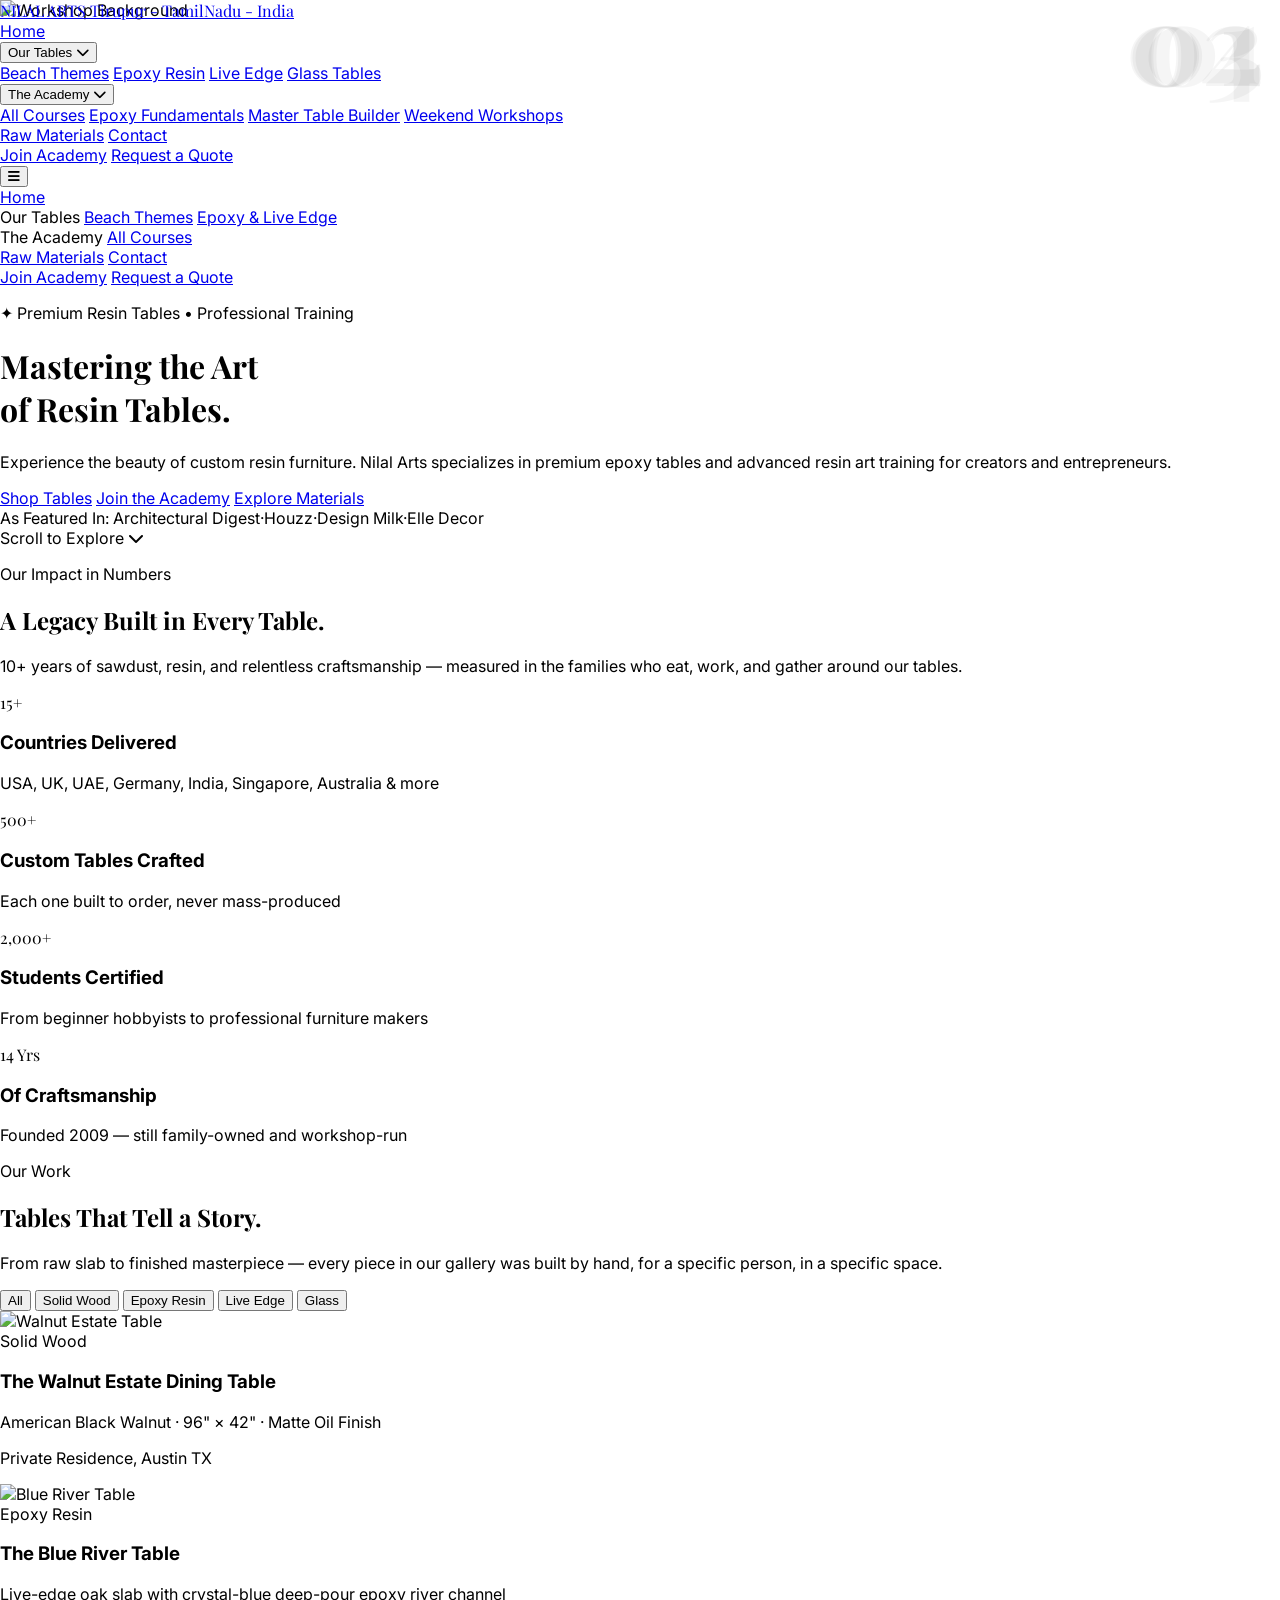
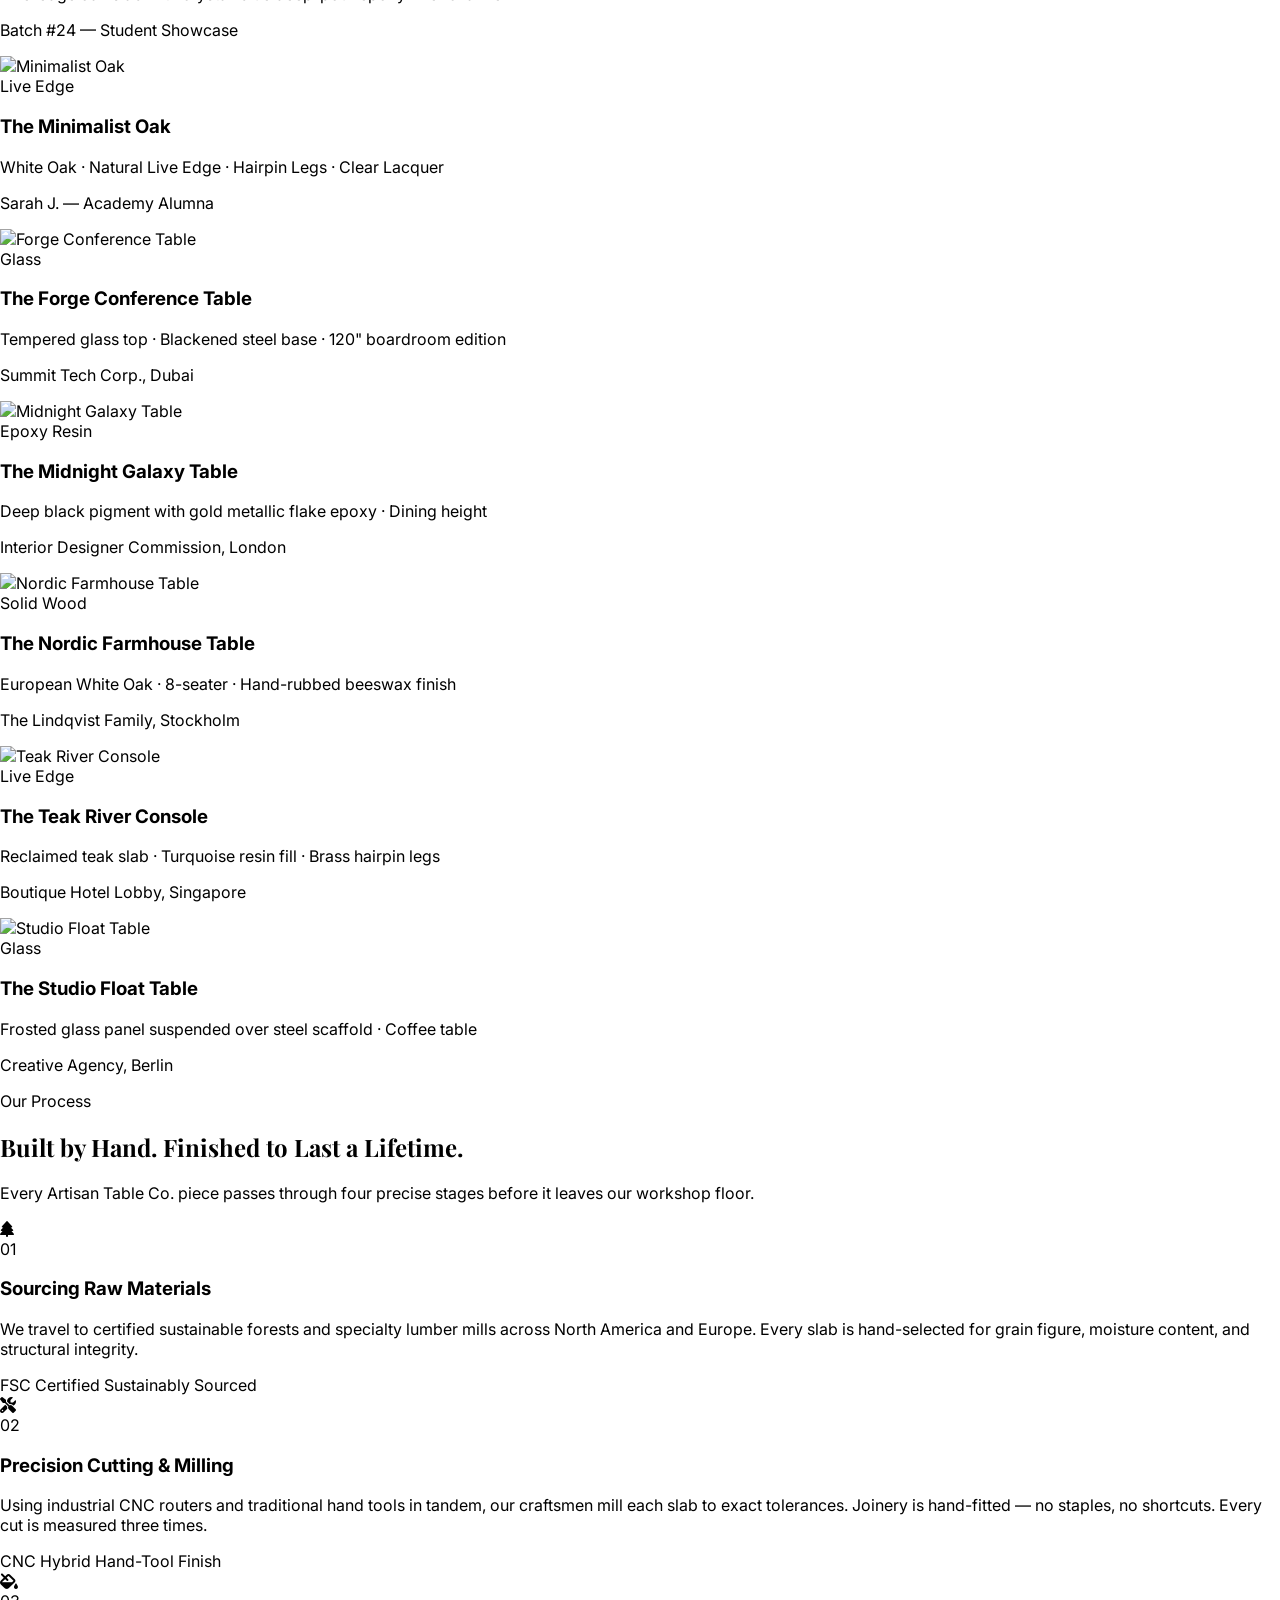
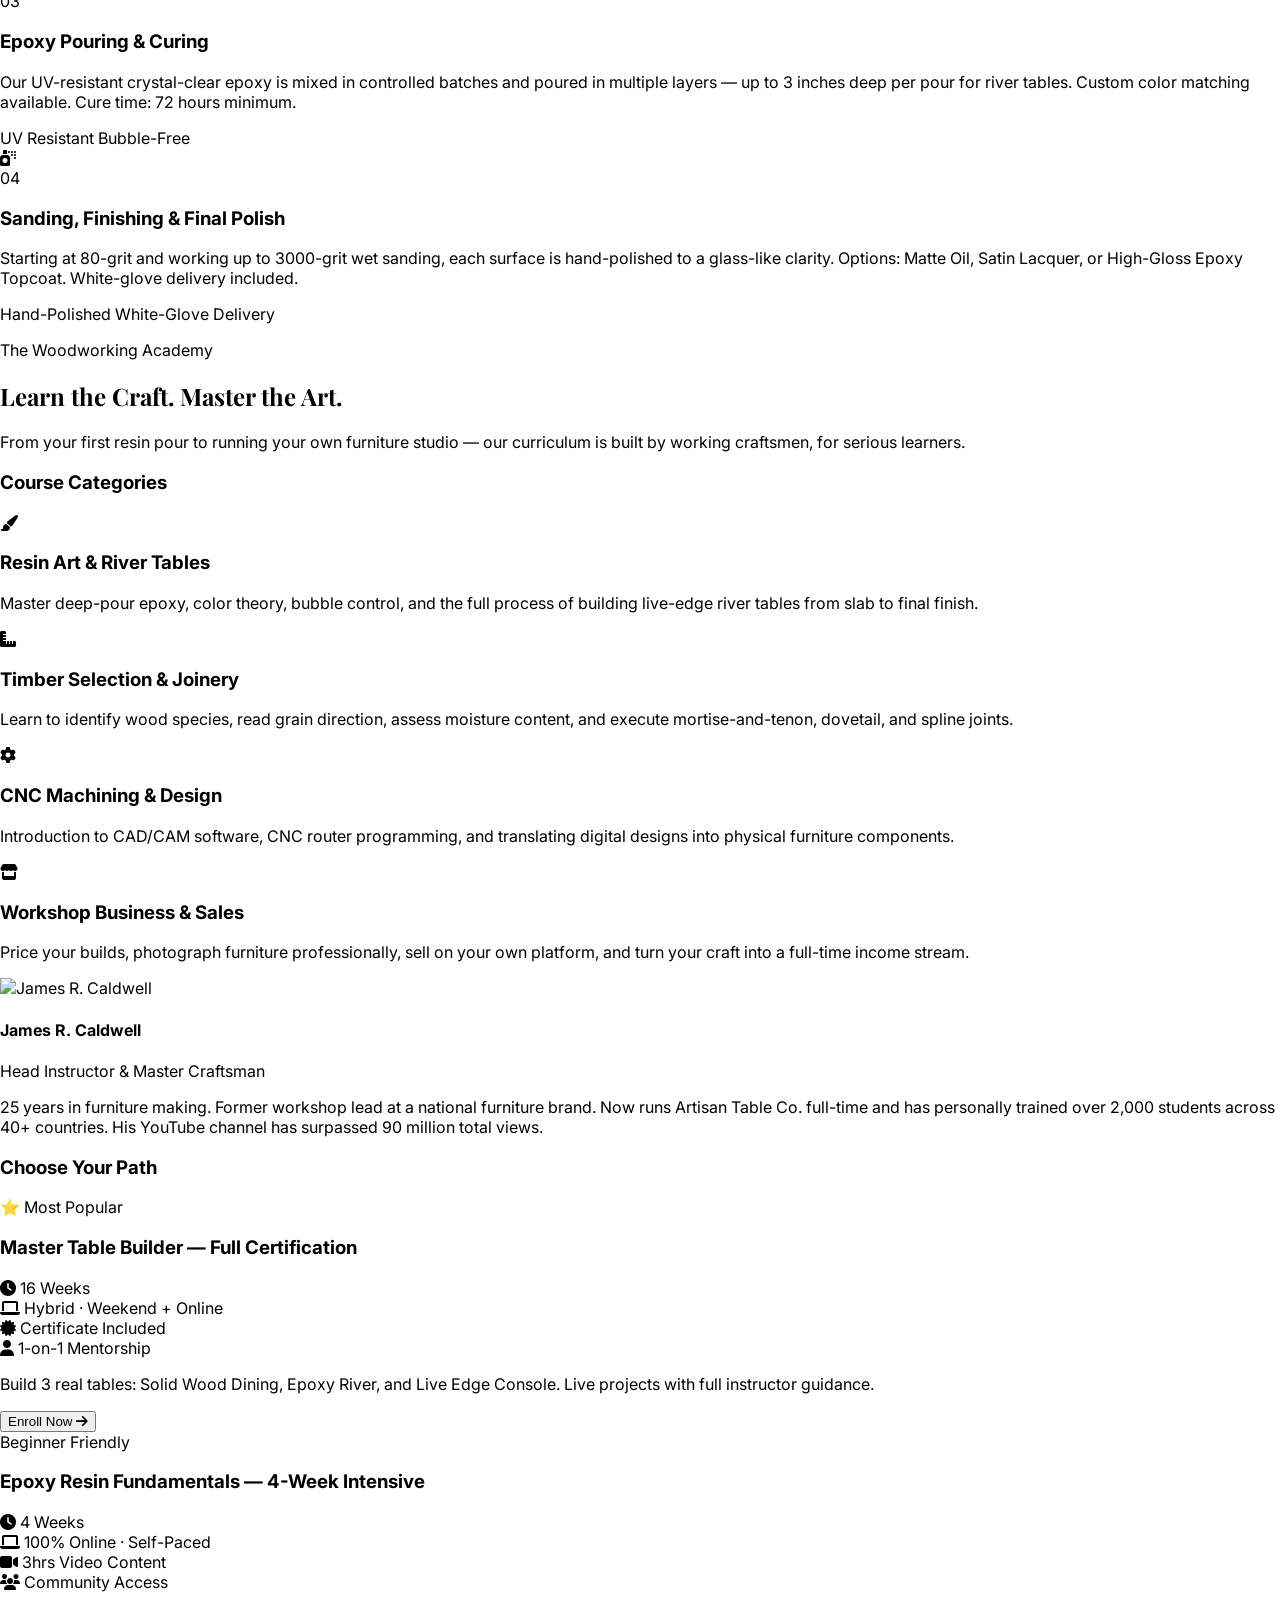
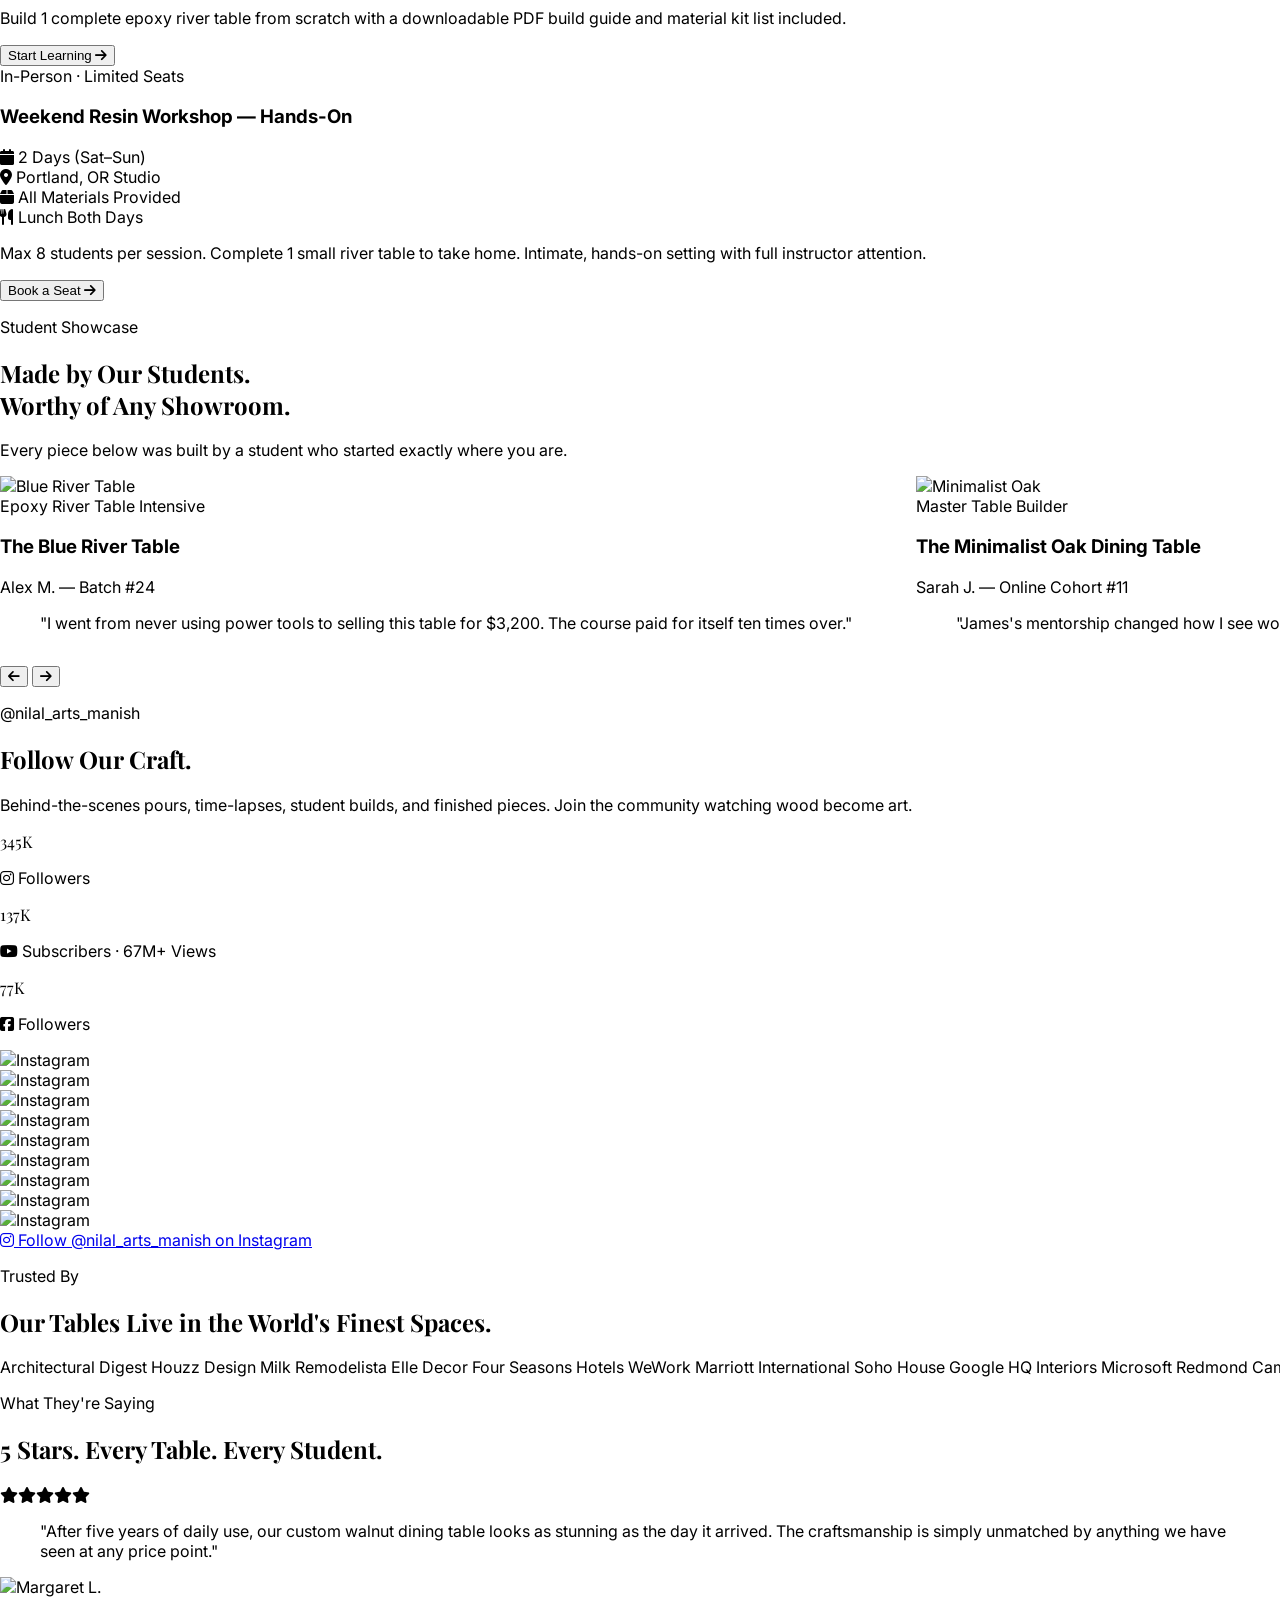
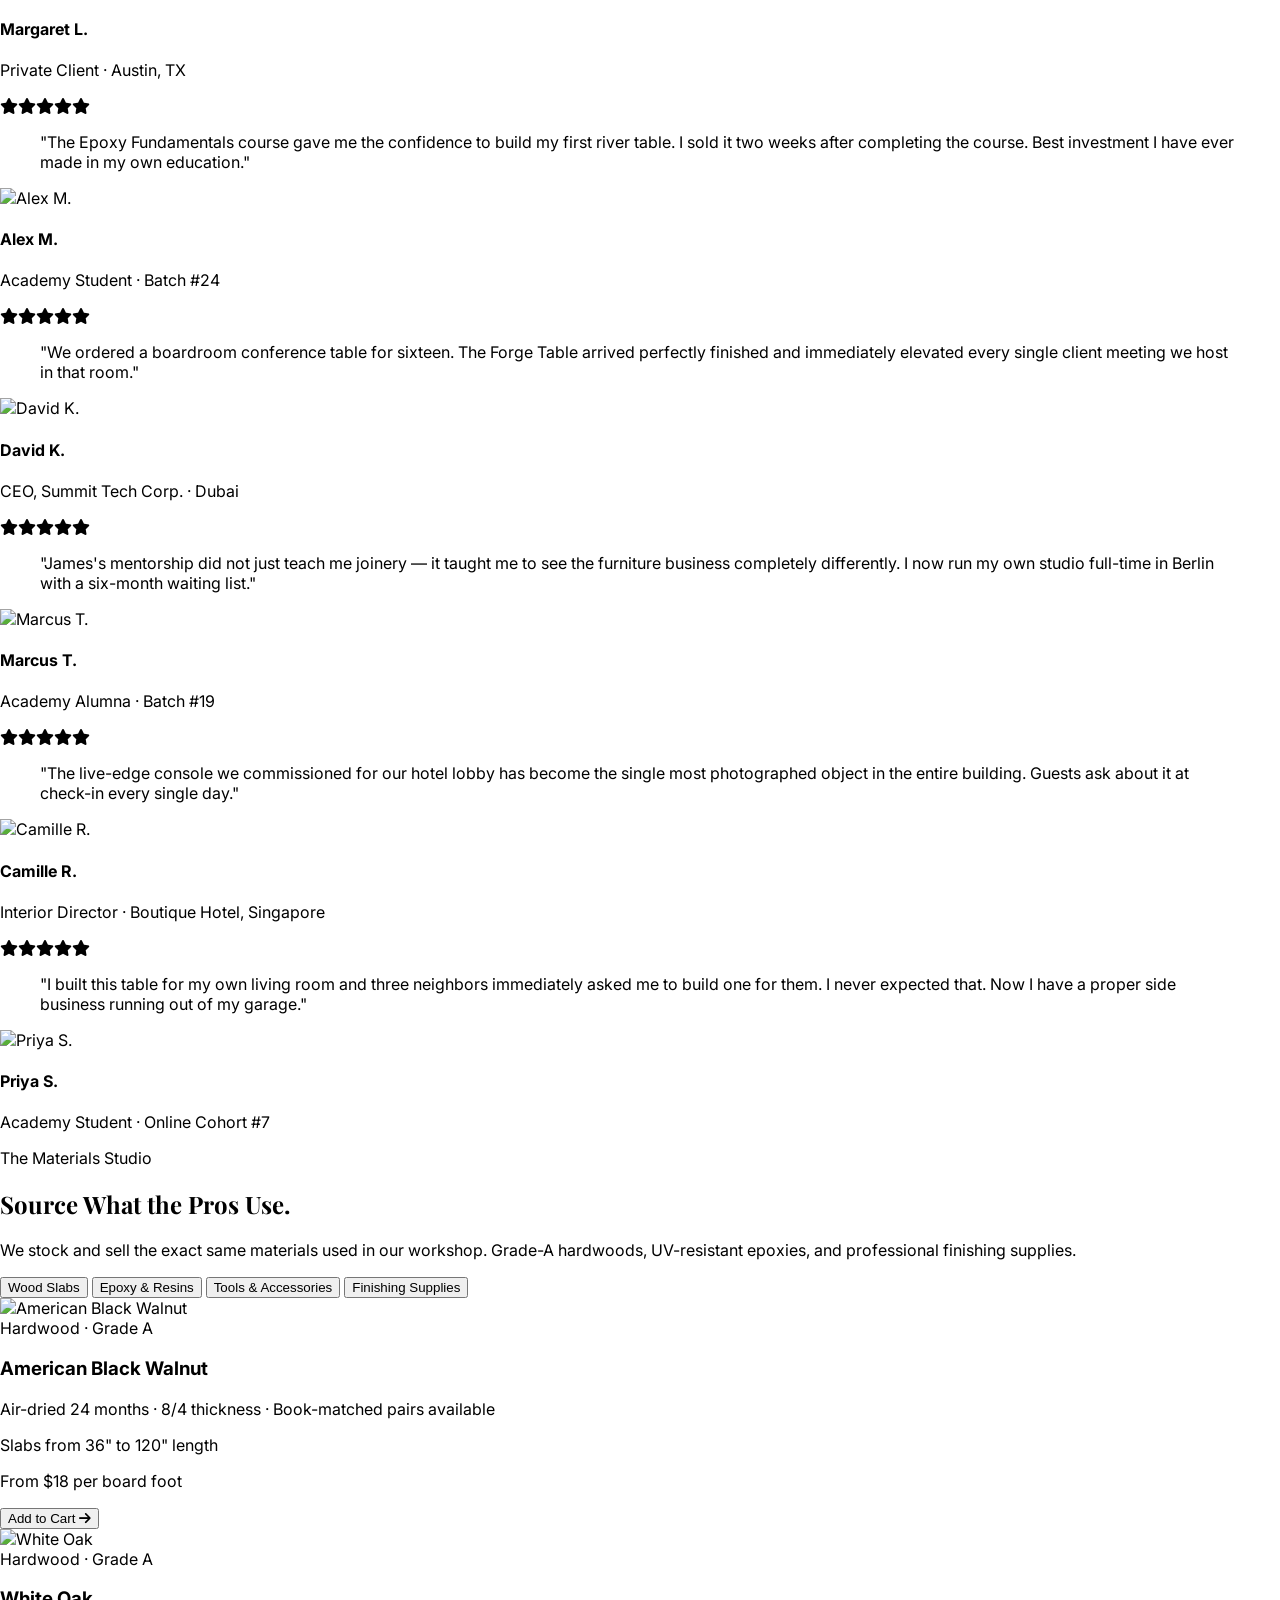
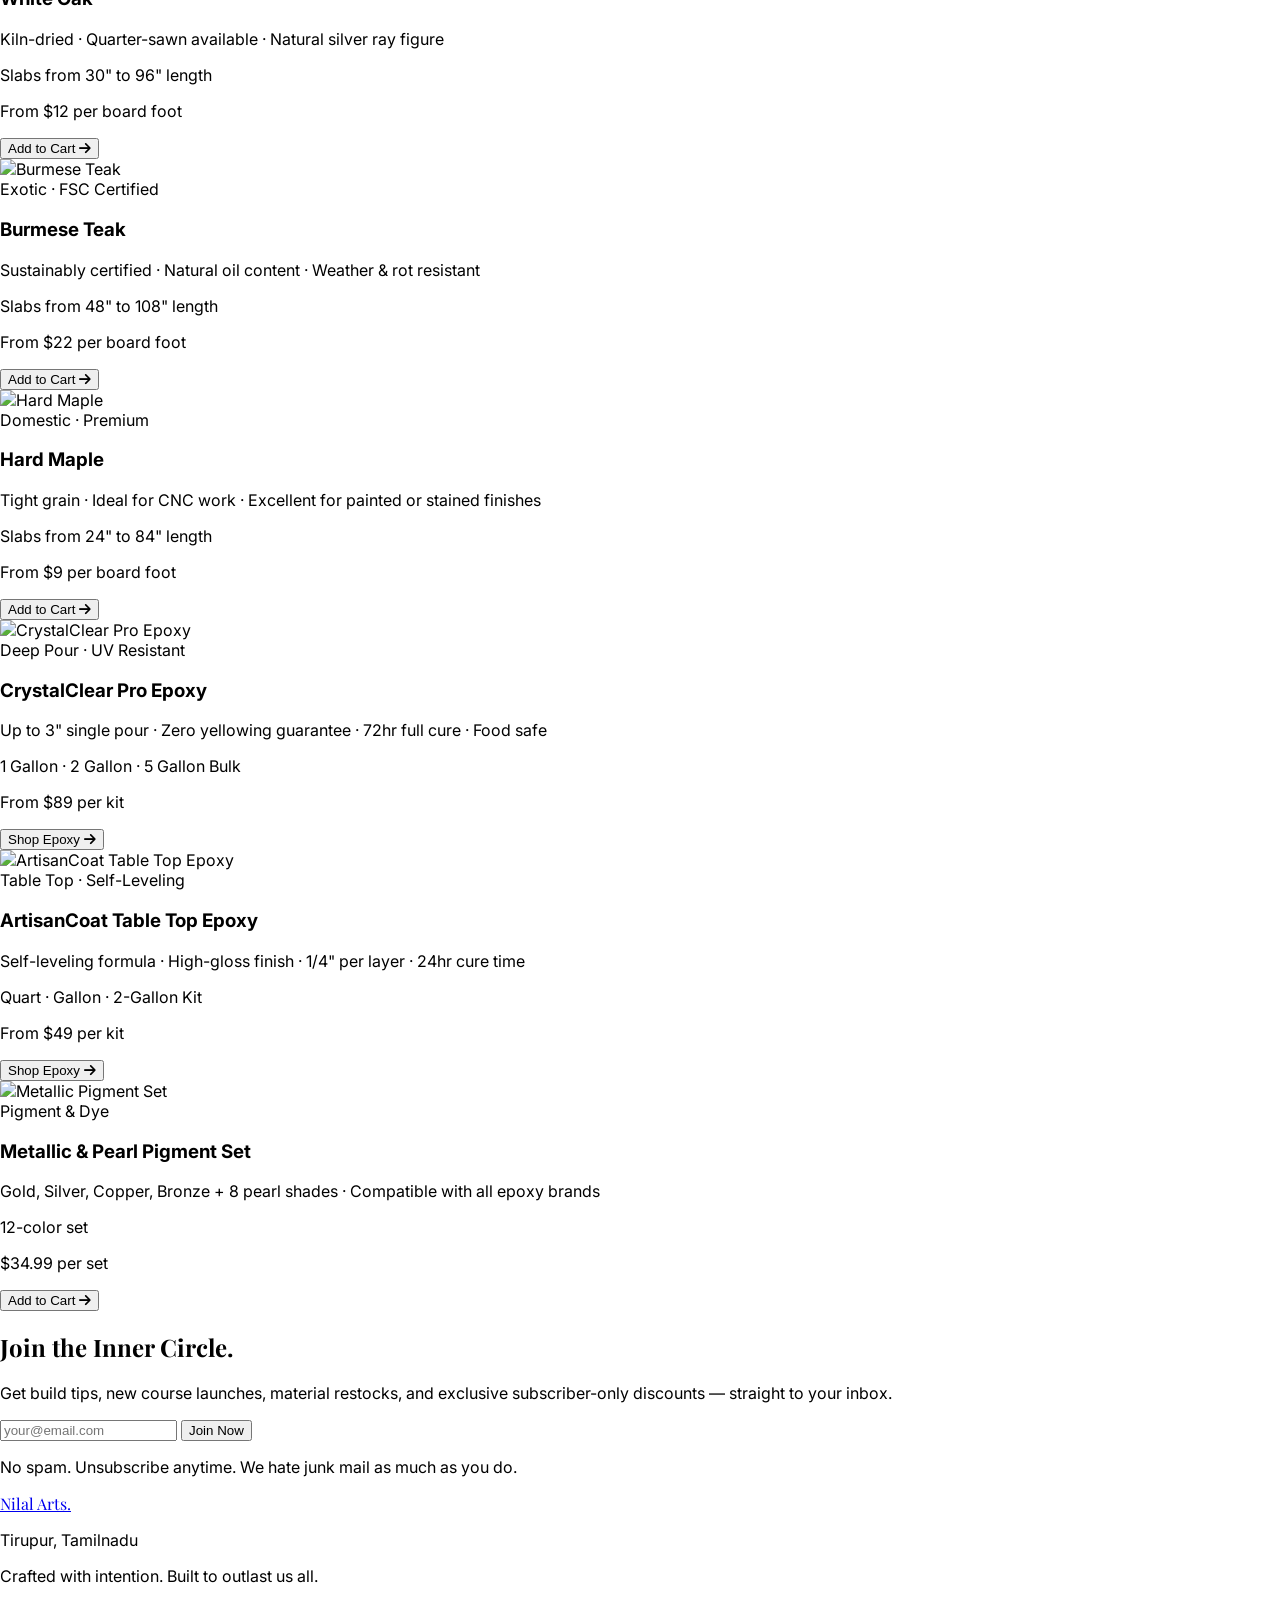
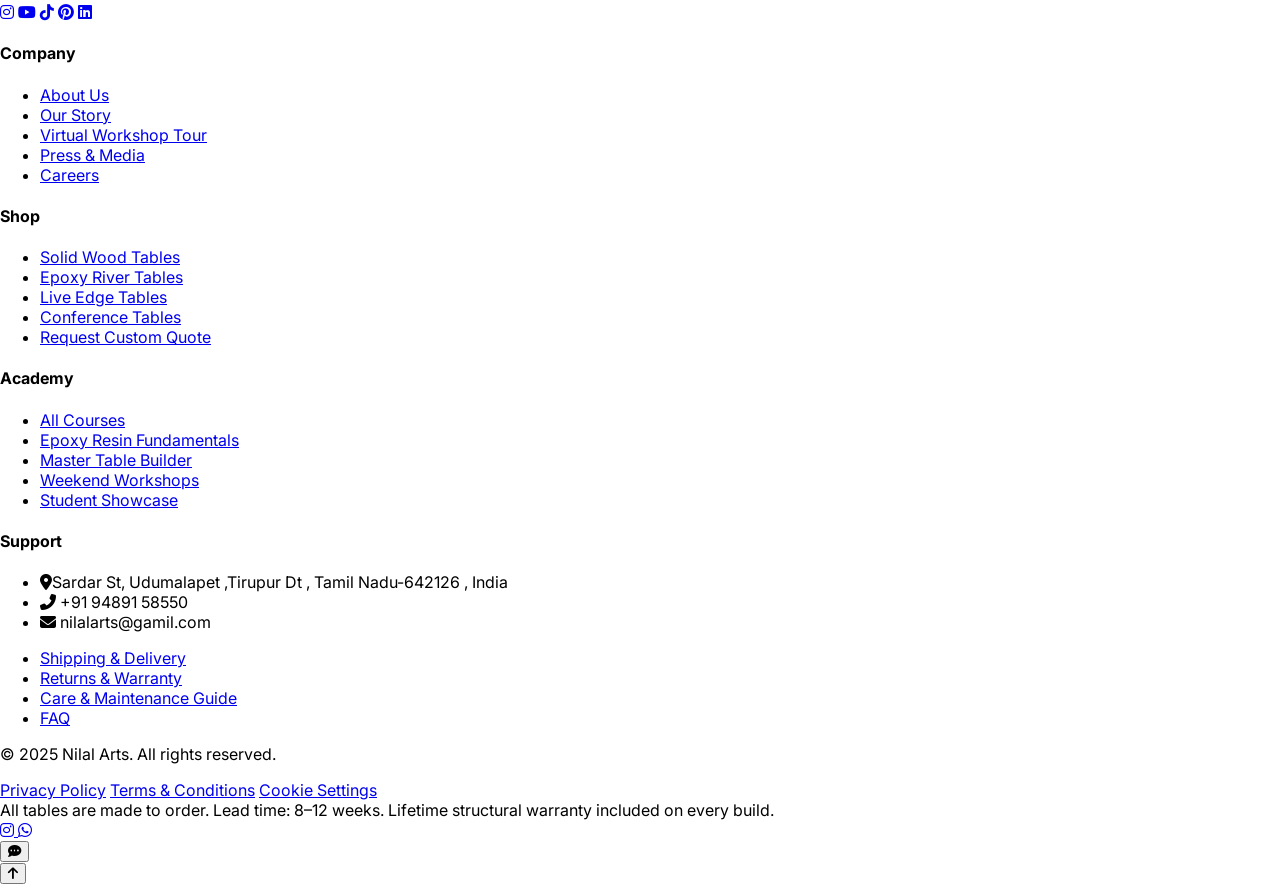
==== index.html @ 3a0fa6da "Reviews add on Course page" ====
<!DOCTYPE html>
<html lang="en">

<head>
    <meta charset="UTF-8">
    <meta name="viewport" content="width=device-width, initial-scale=1.0">
    <title>Nilal Arts | Resin Art Studio & Epoxy Table Manufacturing Institute</title>
    <meta name="description"
        content="Nilal Arts is a professional resin art studio and training institute specializing in custom epoxy resin tables, handcrafted furniture, and advanced resin art classes for beginners and professionals.">
    <meta name="keywords"
        content="Nilal Arts, resin art studio, epoxy resin tables, custom epoxy tables, epoxy river tables, resin dining tables, resin furniture makers, epoxy furniture design, resin art classes, advanced resin art training, resin table manufacturing, customized epoxy tables, resin art institute">
    <script src="https://cdn.tailwindcss.com"></script>
    <link rel="preconnect" href="https://fonts.googleapis.com">
    <link rel="preconnect" href="https://fonts.gstatic.com" crossorigin>
    <link
        href="https://fonts.googleapis.com/css2?family=Inter:wght@300;400;600;700&family=Playfair+Display:wght@700&display=swap"
        rel="stylesheet">
    <link rel="stylesheet" href="https://cdnjs.cloudflare.com/ajax/libs/font-awesome/6.4.0/css/all.min.css">
    <link rel="stylesheet" href="style.css">
    <style>
        /* Hero Carousel Styles */
        .hero-slide {
            position: absolute;
            inset: 0;
            opacity: 0;
            transition: opacity 1.5s ease-in-out;
            z-index: -1;
        }

        .hero-slide.active {
            opacity: 1;
        }
    </style>
</head>

<body class="bg-gray-50 text-gray-800 font-sans antialiased overflow-x-hidden">

    <!--        NAVIGATION      -->
    <nav class="sticky top-0 z-50 bg-white/95 backdrop-blur-md shadow-sm transition-all duration-300">
        <div class="max-w-7xl mx-auto px-6 lg:px-8">
            <div class="flex justify-between items-center h-20">
                <!-- Logo -->
                <div class="flex-shrink-0 flex items-center">
                    <a href="#" class="font-serif">
                        <span class="text-2xl font-bold text-gray-900">NILAL ARTS </span>
                        <span class="block text-xs text-gray-400 font-sans tracking-widest">Tirupur - TamilNadu -
                            India</span>
                    </a>
                </div>

                <!-- Desktop Menu -->
                <div class="hidden lg:flex space-x-8 items-center">
                    <a href="#hero"
                        class="text-gray-600 hover:text-yellow-600 transition-colors duration-300 font-medium">Home</a>

                    <!-- Dropdown: Our Tables -->
                    <div class="relative group">
                        <button
                            class="text-gray-600 group-hover:text-yellow-600 transition-colors duration-300 font-medium flex items-center gap-1">
                            Our Tables <i
                                class="fas fa-chevron-down text-xs transition-transform duration-300 group-hover:rotate-180"></i>
                        </button>
                        <div
                            class="absolute left-0 mt-2 w-48 bg-white rounded-lg shadow-xl opacity-0 invisible group-hover:opacity-100 group-hover:visible transform group-hover:translate-y-0 translate-y-2 transition-all duration-300 z-50 border border-gray-100">
                            <a href="seathemes.html"
                                class="block px-4 py-3 text-sm text-gray-700 hover:bg-gray-50 hover:text-yellow-600 first:rounded-t-lg">Beach
                                Themes</a>
                            <a href="#gallery"
                                class="block px-4 py-3 text-sm text-gray-700 hover:bg-gray-50 hover:text-yellow-600">Epoxy
                                Resin</a>
                            <a href="#gallery"
                                class="block px-4 py-3 text-sm text-gray-700 hover:bg-gray-50 hover:text-yellow-600">Live
                                Edge</a>
                            <a href="#gallery"
                                class="block px-4 py-3 text-sm text-gray-700 hover:bg-gray-50 hover:text-yellow-600 last:rounded-b-lg">Glass
                                Tables</a>
                        </div>
                    </div>

                    <!-- Dropdown: Academy -->
                    <div class="relative group">
                        <button
                            class="text-gray-600 group-hover:text-yellow-600 transition-colors duration-300 font-medium flex items-center gap-1">
                            The Academy <i
                                class="fas fa-chevron-down text-xs transition-transform duration-300 group-hover:rotate-180"></i>
                        </button>
                        <div
                            class="absolute left-0 mt-2 w-48 bg-white rounded-lg shadow-xl opacity-0 invisible group-hover:opacity-100 group-hover:visible transform group-hover:translate-y-0 translate-y-2 transition-all duration-300 z-50 border border-gray-100">
                            <a href="#academy"
                                class="block px-4 py-3 text-sm text-gray-700 hover:bg-gray-50 hover:text-yellow-600 first:rounded-t-lg">All
                                Courses</a>
                            <a href="#academy"
                                class="block px-4 py-3 text-sm text-gray-700 hover:bg-gray-50 hover:text-yellow-600">Epoxy
                                Fundamentals</a>
                            <a href="#academy"
                                class="block px-4 py-3 text-sm text-gray-700 hover:bg-gray-50 hover:text-yellow-600">Master
                                Table Builder</a>
                            <a href="#academy"
                                class="block px-4 py-3 text-sm text-gray-700 hover:bg-gray-50 hover:text-yellow-600 last:rounded-b-lg">Weekend
                                Workshops</a>
                        </div>
                    </div>

                    <a href="#materials"
                        class="text-gray-600 hover:text-yellow-600 transition-colors duration-300 font-medium">Raw
                        Materials</a>
                    <a href="#contact"
                        class="text-gray-600 hover:text-yellow-600 transition-colors duration-300 font-medium">Contact</a>
                </div>

                <!-- CTA Buttons -->
                <div class="hidden lg:flex gap-3">
                    <a href="#academy"
                        class="border-2 border-gray-900 text-gray-900 px-5 py-2 rounded-full font-medium hover:bg-gray-900 hover:text-white transition-all duration-300">Join
                        Academy</a>
                    <a href="#contact"
                        class="bg-yellow-600 text-white px-6 py-2.5 rounded-full font-medium hover:bg-yellow-700 transition-all duration-300 shadow-md hover:shadow-lg">Request
                        a Quote</a>
                </div>

                <!-- Mobile Menu Button -->
                <div class="lg:hidden flex items-center">
                    <button id="mobile-menu-btn" class="text-gray-900 hover:text-yellow-600 focus:outline-none p-2">
                        <i class="fas fa-bars text-2xl"></i>
                    </button>
                </div>
            </div>

            <!-- Mobile Menu Dropdown -->
            <div id="mobile-menu"
                class="hidden lg:hidden bg-white border-t border-gray-100 absolute w-full left-0 top-20 shadow-xl py-6 px-6 flex flex-col gap-4 z-40 max-h-[80vh] overflow-y-auto">
                <a href="#hero" class="text-gray-900 hover:text-yellow-600 font-bold text-lg">Home</a>

                <div class="flex flex-col gap-3 pl-4 border-l-2 border-gray-100">
                    <span class="text-xs font-bold text-gray-400 uppercase tracking-wider">Our Tables</span>
                    <a href="seathemes.html" class="text-gray-600 hover:text-yellow-600 font-medium">Beach Themes</a>
                    <a href="#gallery" class="text-gray-600 hover:text-yellow-600 font-medium">Epoxy & Live Edge</a>
                </div>

                <div class="flex flex-col gap-3 pl-4 border-l-2 border-gray-100">
                    <span class="text-xs font-bold text-gray-400 uppercase tracking-wider">The Academy</span>
                    <a href="#academy" class="text-gray-600 hover:text-yellow-600 font-medium">All Courses</a>
                </div>

                <a href="#materials" class="text-gray-900 hover:text-yellow-600 font-bold text-lg">Raw Materials</a>
                <a href="#contact" class="text-gray-900 hover:text-yellow-600 font-bold text-lg">Contact</a>

                <div class="flex flex-col gap-4 mt-4 pt-6 border-t border-gray-100">
                    <a href="#academy"
                        class="border-2 border-gray-900 text-gray-900 px-5 py-3 rounded-full font-bold hover:bg-gray-900 hover:text-white transition-all duration-300 text-center uppercase tracking-wide text-sm">Join
                        Academy</a>
                    <a href="#contact"
                        class="bg-yellow-600 text-white px-6 py-3 rounded-full font-bold hover:bg-yellow-700 transition-all duration-300 shadow-md text-center uppercase tracking-wide text-sm">Request
                        a Quote</a>
                </div>
            </div>
        </div>
    </nav>

    <!-- ═══════════════════════════════════════════════════════════════
         HERO SECTION
    ═══════════════════════════════════════════════════════════════ -->
    <header id="hero" class="relative h-screen flex items-center justify-center overflow-hidden">
        <!-- Carousel Slides -->
        <div id="hero-carousel" class="absolute inset-0 z-0 w-full h-full">
            <div class="hero-slide active">
                <img src="https://nilalarts.com/wp-content/uploads/2024/07/workshop-4.jpg" alt="Workshop Background"
                    class="w-full h-full object-cover">
            </div>
            <div class="hero-slide">
                <img src="https://resineera.com/wp-content/uploads/2025/08/10-6.png" alt="Resin Art Table"
                    class="w-full h-full object-cover">
            </div>
            <div class="hero-slide">
                <img src="https://preview.redd.it/beach-epoxy-furniture-v0-gx8w1j60l2951.jpg?width=640&crop=smart&auto=webp&s=b253393caa8b1bf03dac0347694c3679f24854c6" alt="Craftsmanship"
                    class="w-full h-full object-cover">
            </div>
            <div class="absolute inset-0 bg-black/60"></div>
        </div>

        <!-- Content -->
        <div class="relative z-10 text-center px-6 max-w-4xl mx-auto hero-content">
            <p class="text-yellow-400 text-sm font-semibold tracking-widest uppercase mb-4">✦ Premium Resin Tables •
                Professional Training</p>
            <h1 class="text-5xl md:text-7xl font-bold text-white mb-6 font-serif tracking-tight leading-tight">
                Mastering the Art <br> <span class="text-yellow-400">of Resin Tables.</span>
            </h1>
            <p class="text-lg md:text-xl text-gray-200 mb-10 max-w-2xl mx-auto font-light">
                Experience the beauty of custom resin furniture. Nilal Arts specializes in premium epoxy tables and
                advanced resin art training for creators and entrepreneurs.
            </p>
            <div class="flex flex-col md:flex-row gap-4 justify-center items-center">
                <a href="#gallery"
                    class="w-full md:w-auto bg-yellow-600 text-white px-8 py-4 rounded-full font-semibold hover:bg-yellow-700 transition-all duration-300 shadow-lg hover:shadow-yellow-500/30">Shop
                    Tables</a>
                <a href="#academy"
                    class="w-full md:w-auto bg-transparent border-2 border-white text-white px-8 py-4 rounded-full font-semibold hover:bg-white hover:text-black transition-all duration-300">Join
                    the Academy</a>
                <a href="#materials"
                    class="w-full md:w-auto bg-blue-600 text-white px-8 py-4 rounded-full font-semibold hover:bg-blue-700 transition-all duration-300 shadow-lg hover:shadow-blue-500/30">Explore
                    Materials</a>
            </div>
            <!-- Press Bar -->
            <div class="mt-12 text-gray-400 text-sm">
                <span class="mr-3 text-gray-500 font-medium uppercase tracking-wider text-xs">As Featured In:</span>
                <span class="mx-2">Architectural Digest</span>·<span class="mx-2">Houzz</span>·<span class="mx-2">Design
                    Milk</span>·<span class="mx-2">Elle Decor</span>
            </div>
        </div>

        <!-- Scroll Indicator -->
        <div class="absolute bottom-8 left-1/2 -translate-x-1/2 z-10 flex flex-col items-center gap-2 text-white/60">
            <span class="text-xs tracking-widest uppercase">Scroll to Explore</span>
            <i class="fas fa-chevron-down animate-bounce"></i>
        </div>
    </header>

    <main>

        <!-- ═══════════════════════════════════════════════════════════════
             GLOBAL REACH — STATS (extends existing "Metrics" pattern)
        ═══════════════════════════════════════════════════════════════ -->
        <section id="metrics" class="py-20 px-6 bg-white">
            <div class="max-w-7xl mx-auto">
                <div class="text-center mb-16">
                    <p class="text-yellow-600 text-xs font-semibold tracking-widest uppercase mb-2">Our Impact in
                        Numbers</p>
                    <h2 class="text-3xl md:text-4xl font-bold text-gray-900 mb-4 font-serif">A Legacy Built in Every
                        Table.</h2>
                    <p class="text-gray-600 max-w-2xl mx-auto">10+ years of sawdust, resin, and relentless craftsmanship
                        — measured in the families who eat, work, and gather around our tables.</p>
                </div>

                <div class="grid grid-cols-1 md:grid-cols-4 gap-8">
                    <!-- Stat 1 -->
                    <div
                        class="bg-white rounded-xl overflow-hidden shadow-lg hover:shadow-2xl transition-shadow duration-300 flex flex-col items-center text-center p-8 border-t-4 border-yellow-500">
                        <span class="text-5xl font-bold font-serif text-yellow-600 mb-2">15+</span>
                        <h3 class="text-xl font-bold mb-2">Countries Delivered</h3>
                        <p class="text-gray-600 text-sm">USA, UK, UAE, Germany, India, Singapore, Australia & more</p>
                    </div>
                    <!-- Stat 2 -->
                    <div
                        class="bg-white rounded-xl overflow-hidden shadow-lg hover:shadow-2xl transition-shadow duration-300 flex flex-col items-center text-center p-8 border-t-4 border-yellow-500">
                        <span class="text-5xl font-bold font-serif text-yellow-600 mb-2">500+</span>
                        <h3 class="text-xl font-bold mb-2">Custom Tables Crafted</h3>
                        <p class="text-gray-600 text-sm">Each one built to order, never mass-produced</p>
                    </div>
                    <!-- Stat 3 -->
                    <div
                        class="bg-white rounded-xl overflow-hidden shadow-lg hover:shadow-2xl transition-shadow duration-300 flex flex-col items-center text-center p-8 border-t-4 border-yellow-500">
                        <span class="text-5xl font-bold font-serif text-yellow-600 mb-2">2,000+</span>
                        <h3 class="text-xl font-bold mb-2">Students Certified</h3>
                        <p class="text-gray-600 text-sm">From beginner hobbyists to professional furniture makers</p>
                    </div>
                    <!-- Stat 4 -->
                    <div
                        class="bg-white rounded-xl overflow-hidden shadow-lg hover:shadow-2xl transition-shadow duration-300 flex flex-col items-center text-center p-8 border-t-4 border-yellow-500">
                        <span class="text-5xl font-bold font-serif text-yellow-600 mb-2">14 Yrs</span>
                        <h3 class="text-xl font-bold mb-2">Of Craftsmanship</h3>
                        <p class="text-gray-600 text-sm">Founded 2009 — still family-owned and workshop-run</p>
                    </div>
                </div>
            </div>
        </section>

        <!-- ═══════════════════════════════════════════════════════════════
             THE GALLERY — OUR PROJECTS (4-column grid)
        ═══════════════════════════════════════════════════════════════ -->
        <section id="gallery" class="py-20 px-6 bg-gray-50">
            <div class="max-w-7xl mx-auto">
                <div class="text-center mb-16">
                    <p class="text-yellow-600 text-xs font-semibold tracking-widest uppercase mb-2">Our Work</p>
                    <h2 class="text-3xl md:text-4xl font-bold text-gray-900 mb-4 font-serif">Tables That Tell a Story.
                    </h2>
                    <p class="text-gray-600 max-w-2xl mx-auto">From raw slab to finished masterpiece — every piece in
                        our gallery was built by hand, for a specific person, in a specific space.</p>
                </div>

                <!-- Filter Tabs -->
                <div class="flex flex-wrap justify-center gap-3 mb-12">
                    <button class="px-5 py-2 bg-gray-900 text-white rounded-full text-sm font-medium">All</button>
                    <button
                        class="px-5 py-2 bg-white text-gray-600 rounded-full text-sm font-medium border border-gray-200 hover:bg-gray-100 transition-colors">Solid
                        Wood</button>
                    <button
                        class="px-5 py-2 bg-white text-gray-600 rounded-full text-sm font-medium border border-gray-200 hover:bg-gray-100 transition-colors">Epoxy
                        Resin</button>
                    <button
                        class="px-5 py-2 bg-white text-gray-600 rounded-full text-sm font-medium border border-gray-200 hover:bg-gray-100 transition-colors">Live
                        Edge</button>
                    <button
                        class="px-5 py-2 bg-white text-gray-600 rounded-full text-sm font-medium border border-gray-200 hover:bg-gray-100 transition-colors">Glass</button>
                </div>

                <div class="grid grid-cols-1 sm:grid-cols-2 md:grid-cols-4 gap-6">
                    <!-- Card 1 -->
                    <div
                        class="gallery-card bg-white rounded-xl overflow-hidden shadow-lg hover:shadow-2xl transition-shadow duration-300 relative">
                        <div class="h-56 overflow-hidden relative">
                            <img src="https://i.etsystatic.com/26242188/r/il/f8a2d2/4329515349/il_570xN.4329515349_92mu.jpg"
                                alt="Walnut Estate Table" class="w-full h-full object-cover">
                            <div class="gallery-overlay">
                                <span class="text-white font-semibold text-sm">View Project →</span>
                            </div>
                        </div>
                        <div class="p-5">
                            <span class="text-xs font-semibold text-yellow-600 uppercase tracking-wider">Solid
                                Wood</span>
                            <h3 class="text-lg font-bold mt-1 mb-1">The Walnut Estate Dining Table</h3>
                            <p class="text-gray-500 text-sm">American Black Walnut · 96" × 42" · Matte Oil Finish</p>
                            <p class="text-gray-400 text-xs mt-2">Private Residence, Austin TX</p>
                        </div>
                    </div>
                    <!-- Card 2 -->
                    <div
                        class="gallery-card bg-white rounded-xl overflow-hidden shadow-lg hover:shadow-2xl transition-shadow duration-300 relative">
                        <div class="h-56 overflow-hidden relative">
                            <img src="https://i.etsystatic.com/26085079/r/il/59d85e/3338229923/il_570xN.3338229923_1cp2.jpg"
                                alt="Blue River Table" class="w-full h-full object-cover">
                            <div class="gallery-overlay">
                                <span class="text-white font-semibold text-sm">View Project →</span>
                            </div>
                        </div>
                        <div class="p-5">
                            <span class="text-xs font-semibold text-yellow-600 uppercase tracking-wider">Epoxy
                                Resin</span>
                            <h3 class="text-lg font-bold mt-1 mb-1">The Blue River Table</h3>
                            <p class="text-gray-500 text-sm">Live-edge oak slab with crystal-blue deep-pour epoxy river
                                channel</p>
                            <p class="text-gray-400 text-xs mt-2">Batch #24 — Student Showcase</p>
                        </div>
                    </div>
                    <!-- Card 3 -->
                    <div
                        class="gallery-card bg-white rounded-xl overflow-hidden shadow-lg hover:shadow-2xl transition-shadow duration-300 relative">
                        <div class="h-56 overflow-hidden relative">
                            <img src="https://www.bestbartopepoxy.com/cdn/shop/articles/best-epoxy-for-live-edge-tables-00r.jpg?v=1755624938"
                                alt="Minimalist Oak" class="w-full h-full object-cover">
                            <div class="gallery-overlay">
                                <span class="text-white font-semibold text-sm">View Project →</span>
                            </div>
                        </div>
                        <div class="p-5">
                            <span class="text-xs font-semibold text-yellow-600 uppercase tracking-wider">Live
                                Edge</span>
                            <h3 class="text-lg font-bold mt-1 mb-1">The Minimalist Oak</h3>
                            <p class="text-gray-500 text-sm">White Oak · Natural Live Edge · Hairpin Legs · Clear
                                Lacquer</p>
                            <p class="text-gray-400 text-xs mt-2">Sarah J. — Academy Alumna</p>
                        </div>
                    </div>
                    <!-- Card 4 -->
                    <div
                        class="gallery-card bg-white rounded-xl overflow-hidden shadow-lg hover:shadow-2xl transition-shadow duration-300 relative">
                        <div class="h-56 overflow-hidden relative">
                            <img src="https://farm7.static.flickr.com/6029/5974100825_2f178af794_z.jpg"
                                alt="Forge Conference Table" class="w-full h-full object-cover">
                            <div class="gallery-overlay">
                                <span class="text-white font-semibold text-sm">View Project →</span>
                            </div>
                        </div>
                        <div class="p-5">
                            <span class="text-xs font-semibold text-yellow-600 uppercase tracking-wider">Glass</span>
                            <h3 class="text-lg font-bold mt-1 mb-1">The Forge Conference Table</h3>
                            <p class="text-gray-500 text-sm">Tempered glass top · Blackened steel base · 120" boardroom
                                edition</p>
                            <p class="text-gray-400 text-xs mt-2">Summit Tech Corp., Dubai</p>
                        </div>
                    </div>
                    <!-- Card 5 -->
                    <div
                        class="gallery-card bg-white rounded-xl overflow-hidden shadow-lg hover:shadow-2xl transition-shadow duration-300 relative">
                        <div class="h-56 overflow-hidden relative">
                            <img src="https://www.bestbartopepoxy.com/cdn/shop/articles/00-epoxy-tables-with-lore_98406884-4f13-49da-b768-efee38f92206.jpg?v=1768891986"
                                alt="Midnight Galaxy Table" class="w-full h-full object-cover">
                            <div class="gallery-overlay">
                                <span class="text-white font-semibold text-sm">View Project →</span>
                            </div>
                        </div>
                        <div class="p-5">
                            <span class="text-xs font-semibold text-yellow-600 uppercase tracking-wider">Epoxy
                                Resin</span>
                            <h3 class="text-lg font-bold mt-1 mb-1">The Midnight Galaxy Table</h3>
                            <p class="text-gray-500 text-sm">Deep black pigment with gold metallic flake epoxy · Dining
                                height</p>
                            <p class="text-gray-400 text-xs mt-2">Interior Designer Commission, London</p>
                        </div>
                    </div>
                    <!-- Card 6 -->
                    <div
                        class="gallery-card bg-white rounded-xl overflow-hidden shadow-lg hover:shadow-2xl transition-shadow duration-300 relative">
                        <div class="h-56 overflow-hidden relative">
                            <img src="https://i.pinimg.com/736x/60/ce/ba/60ceba471a1f6eb6f609794fb68b32f6.jpg"
                                alt="Nordic Farmhouse Table" class="w-full h-full object-cover">
                            <div class="gallery-overlay">
                                <span class="text-white font-semibold text-sm">View Project →</span>
                            </div>
                        </div>
                        <div class="p-5">
                            <span class="text-xs font-semibold text-yellow-600 uppercase tracking-wider">Solid
                                Wood</span>
                            <h3 class="text-lg font-bold mt-1 mb-1">The Nordic Farmhouse Table</h3>
                            <p class="text-gray-500 text-sm">European White Oak · 8-seater · Hand-rubbed beeswax finish
                            </p>
                            <p class="text-gray-400 text-xs mt-2">The Lindqvist Family, Stockholm</p>
                        </div>
                    </div>
                    <!-- Card 7 -->
                    <div
                        class="gallery-card bg-white rounded-xl overflow-hidden shadow-lg hover:shadow-2xl transition-shadow duration-300 relative">
                        <div class="h-56 overflow-hidden relative">
                            <img src="https://www.woodify.ca/wp-content/uploads/2022/04/1649941576006.jpg"
                                alt="Teak River Console" class="w-full h-full object-cover">
                            <div class="gallery-overlay">
                                <span class="text-white font-semibold text-sm">View Project →</span>
                            </div>
                        </div>
                        <div class="p-5">
                            <span class="text-xs font-semibold text-yellow-600 uppercase tracking-wider">Live
                                Edge</span>
                            <h3 class="text-lg font-bold mt-1 mb-1">The Teak River Console</h3>
                            <p class="text-gray-500 text-sm">Reclaimed teak slab · Turquoise resin fill · Brass hairpin
                                legs</p>
                            <p class="text-gray-400 text-xs mt-2">Boutique Hotel Lobby, Singapore</p>
                        </div>
                    </div>
                    <!-- Card 8 -->
                    <div
                        class="gallery-card bg-white rounded-xl overflow-hidden shadow-lg hover:shadow-2xl transition-shadow duration-300 relative">
                        <div class="h-56 overflow-hidden relative">
                            <img src="https://m.media-amazon.com/images/I/71wFQYnV6dL._AC_UF894,1000_QL80_.jpg"
                                alt="Studio Float Table" class="w-full h-full object-cover">
                            <div class="gallery-overlay">
                                <span class="text-white font-semibold text-sm">View Project →</span>
                            </div>
                        </div>
                        <div class="p-5">
                            <span class="text-xs font-semibold text-yellow-600 uppercase tracking-wider">Glass</span>
                            <h3 class="text-lg font-bold mt-1 mb-1">The Studio Float Table</h3>
                            <p class="text-gray-500 text-sm">Frosted glass panel suspended over steel scaffold · Coffee
                                table</p>
                            <p class="text-gray-400 text-xs mt-2">Creative Agency, Berlin</p>
                        </div>
                    </div>
                </div>
            </div>
        </section>

        <!-- ═══════════════════════════════════════════════════════════════
             PRODUCTION PROCESS — HOW IT'S MADE
        ═══════════════════════════════════════════════════════════════ -->
        <section id="process" class="py-20 px-6 bg-white">
            <div class="max-w-7xl mx-auto">
                <div class="text-center mb-16">
                    <p class="text-yellow-600 text-xs font-semibold tracking-widest uppercase mb-2">Our Process</p>
                    <h2 class="text-3xl md:text-4xl font-bold text-gray-900 mb-4 font-serif">Built by Hand. Finished to
                        Last a Lifetime.</h2>
                    <p class="text-gray-600 max-w-2xl mx-auto">Every Artisan Table Co. piece passes through four precise
                        stages before it leaves our workshop floor.</p>
                </div>

                <div class="grid grid-cols-1 md:grid-cols-4 gap-8">
                    <!-- Step 01 -->
                    <div
                        class="bg-white rounded-xl shadow-lg border border-gray-100 p-8 relative overflow-hidden hover:shadow-2xl transition-shadow duration-300">
                        <span class="process-watermark">01</span>
                        <div class="w-14 h-14 bg-yellow-50 rounded-xl flex items-center justify-center mb-5">
                            <i class="fas fa-tree text-yellow-600 text-2xl"></i>
                        </div>
                        <span class="text-yellow-600 font-bold text-sm">01</span>
                        <h3 class="text-xl font-bold text-gray-900 mt-1 mb-3">Sourcing Raw Materials</h3>
                        <p class="text-gray-600 text-sm leading-relaxed">We travel to certified sustainable forests and
                            specialty lumber mills across North America and Europe. Every slab is hand-selected for
                            grain figure, moisture content, and structural integrity.</p>
                        <div class="mt-4 flex flex-wrap gap-2">
                            <span class="text-xs bg-yellow-50 text-yellow-700 px-3 py-1 rounded-full font-medium">FSC
                                Certified</span>
                            <span
                                class="text-xs bg-yellow-50 text-yellow-700 px-3 py-1 rounded-full font-medium">Sustainably
                                Sourced</span>
                        </div>
                    </div>
                    <!-- Step 02 -->
                    <div
                        class="bg-white rounded-xl shadow-lg border border-gray-100 p-8 relative overflow-hidden hover:shadow-2xl transition-shadow duration-300">
                        <span class="process-watermark">02</span>
                        <div class="w-14 h-14 bg-yellow-50 rounded-xl flex items-center justify-center mb-5">
                            <i class="fas fa-tools text-yellow-600 text-2xl"></i>
                        </div>
                        <span class="text-yellow-600 font-bold text-sm">02</span>
                        <h3 class="text-xl font-bold text-gray-900 mt-1 mb-3">Precision Cutting & Milling</h3>
                        <p class="text-gray-600 text-sm leading-relaxed">Using industrial CNC routers and traditional
                            hand tools in tandem, our craftsmen mill each slab to exact tolerances. Joinery is
                            hand-fitted — no staples, no shortcuts. Every cut is measured three times.</p>
                        <div class="mt-4 flex flex-wrap gap-2">
                            <span class="text-xs bg-yellow-50 text-yellow-700 px-3 py-1 rounded-full font-medium">CNC
                                Hybrid</span>
                            <span
                                class="text-xs bg-yellow-50 text-yellow-700 px-3 py-1 rounded-full font-medium">Hand-Tool
                                Finish</span>
                        </div>
                    </div>
                    <!-- Step 03 -->
                    <div
                        class="bg-white rounded-xl shadow-lg border border-gray-100 p-8 relative overflow-hidden hover:shadow-2xl transition-shadow duration-300">
                        <span class="process-watermark">03</span>
                        <div class="w-14 h-14 bg-yellow-50 rounded-xl flex items-center justify-center mb-5">
                            <i class="fas fa-fill-drip text-yellow-600 text-2xl"></i>
                        </div>
                        <span class="text-yellow-600 font-bold text-sm">03</span>
                        <h3 class="text-xl font-bold text-gray-900 mt-1 mb-3">Epoxy Pouring & Curing</h3>
                        <p class="text-gray-600 text-sm leading-relaxed">Our UV-resistant crystal-clear epoxy is mixed
                            in controlled batches and poured in multiple layers — up to 3 inches deep per pour for river
                            tables. Custom color matching available. Cure time: 72 hours minimum.</p>
                        <div class="mt-4 flex flex-wrap gap-2">
                            <span class="text-xs bg-yellow-50 text-yellow-700 px-3 py-1 rounded-full font-medium">UV
                                Resistant</span>
                            <span
                                class="text-xs bg-yellow-50 text-yellow-700 px-3 py-1 rounded-full font-medium">Bubble-Free</span>
                        </div>
                    </div>
                    <!-- Step 04 -->
                    <div
                        class="bg-white rounded-xl shadow-lg border border-gray-100 p-8 relative overflow-hidden hover:shadow-2xl transition-shadow duration-300">
                        <span class="process-watermark">04</span>
                        <div class="w-14 h-14 bg-yellow-50 rounded-xl flex items-center justify-center mb-5">
                            <i class="fas fa-spray-can text-yellow-600 text-2xl"></i>
                        </div>
                        <span class="text-yellow-600 font-bold text-sm">04</span>
                        <h3 class="text-xl font-bold text-gray-900 mt-1 mb-3">Sanding, Finishing & Final Polish</h3>
                        <p class="text-gray-600 text-sm leading-relaxed">Starting at 80-grit and working up to 3000-grit
                            wet sanding, each surface is hand-polished to a glass-like clarity. Options: Matte Oil,
                            Satin Lacquer, or High-Gloss Epoxy Topcoat. White-glove delivery included.</p>
                        <div class="mt-4 flex flex-wrap gap-2">
                            <span
                                class="text-xs bg-yellow-50 text-yellow-700 px-3 py-1 rounded-full font-medium">Hand-Polished</span>
                            <span
                                class="text-xs bg-yellow-50 text-yellow-700 px-3 py-1 rounded-full font-medium">White-Glove
                                Delivery</span>
                        </div>
                    </div>
                </div>
            </div>
        </section>

        <!-- ═══════════════════════════════════════════════════════════════
             ACADEMY — COURSE DETAILS (2-column layout)
        ═══════════════════════════════════════════════════════════════ -->
        <section id="academy" class="py-20 px-6 bg-gray-50">
            <div class="max-w-7xl mx-auto">
                <div class="text-center mb-16">
                    <p class="text-yellow-600 text-xs font-semibold tracking-widest uppercase mb-2">The Woodworking
                        Academy</p>
                    <h2 class="text-3xl md:text-4xl font-bold text-gray-900 mb-4 font-serif">Learn the Craft. Master the
                        Art.</h2>
                    <p class="text-gray-600 max-w-2xl mx-auto">From your first resin pour to running your own furniture
                        studio — our curriculum is built by working craftsmen, for serious learners.</p>
                </div>

                <div class="grid grid-cols-1 lg:grid-cols-2 gap-12">
                    <!-- LEFT: Course Categories -->
                    <div class="space-y-4">
                        <h3 class="text-xl font-bold text-gray-900 mb-6">Course Categories</h3>

                        <div
                            class="flex flex-col md:flex-row items-start bg-white p-6 rounded-lg shadow-sm hover:bg-yellow-50 transition-colors duration-300 cursor-pointer group">
                            <div
                                class="flex-shrink-0 w-14 h-14 bg-yellow-100 text-yellow-600 rounded-xl flex items-center justify-center mb-4 md:mb-0 md:mr-6">
                                <i class="fas fa-paint-brush text-xl"></i>
                            </div>
                            <div>
                                <h3
                                    class="text-lg font-bold text-gray-900 group-hover:text-yellow-700 transition-colors">
                                    Resin Art & River Tables</h3>
                                <p class="text-gray-500 mt-1 text-sm">Master deep-pour epoxy, color theory, bubble
                                    control, and the full process of building live-edge river tables from slab to final
                                    finish.</p>
                            </div>
                        </div>

                        <div
                            class="flex flex-col md:flex-row items-start bg-white p-6 rounded-lg shadow-sm hover:bg-yellow-50 transition-colors duration-300 cursor-pointer group">
                            <div
                                class="flex-shrink-0 w-14 h-14 bg-yellow-100 text-yellow-600 rounded-xl flex items-center justify-center mb-4 md:mb-0 md:mr-6">
                                <i class="fas fa-ruler-combined text-xl"></i>
                            </div>
                            <div>
                                <h3
                                    class="text-lg font-bold text-gray-900 group-hover:text-yellow-700 transition-colors">
                                    Timber Selection & Joinery</h3>
                                <p class="text-gray-500 mt-1 text-sm">Learn to identify wood species, read grain
                                    direction, assess moisture content, and execute mortise-and-tenon, dovetail, and
                                    spline joints.</p>
                            </div>
                        </div>

                        <div
                            class="flex flex-col md:flex-row items-start bg-white p-6 rounded-lg shadow-sm hover:bg-yellow-50 transition-colors duration-300 cursor-pointer group">
                            <div
                                class="flex-shrink-0 w-14 h-14 bg-yellow-100 text-yellow-600 rounded-xl flex items-center justify-center mb-4 md:mb-0 md:mr-6">
                                <i class="fas fa-cog text-xl"></i>
                            </div>
                            <div>
                                <h3
                                    class="text-lg font-bold text-gray-900 group-hover:text-yellow-700 transition-colors">
                                    CNC Machining & Design</h3>
                                <p class="text-gray-500 mt-1 text-sm">Introduction to CAD/CAM software, CNC router
                                    programming, and translating digital designs into physical furniture components.</p>
                            </div>
                        </div>

                        <div
                            class="flex flex-col md:flex-row items-start bg-white p-6 rounded-lg shadow-sm hover:bg-yellow-50 transition-colors duration-300 cursor-pointer group">
                            <div
                                class="flex-shrink-0 w-14 h-14 bg-yellow-100 text-yellow-600 rounded-xl flex items-center justify-center mb-4 md:mb-0 md:mr-6">
                                <i class="fas fa-store text-xl"></i>
                            </div>
                            <div>
                                <h3
                                    class="text-lg font-bold text-gray-900 group-hover:text-yellow-700 transition-colors">
                                    Workshop Business & Sales</h3>
                                <p class="text-gray-500 mt-1 text-sm">Price your builds, photograph furniture
                                    professionally, sell on your own platform, and turn your craft into a full-time
                                    income stream.</p>
                            </div>
                        </div>

                        <!-- Instructor Bio -->
                        <div class="bg-gray-900 text-white p-6 rounded-lg mt-6">
                            <div class="flex items-center mb-4">
                                <img src="https://www.ziprecruiter.com/svc/fotomat/public-ziprecruiter/cms/846591048CarpenterPerDiem.jpg=ws1280x960"
                                    alt="James R. Caldwell"
                                    class="w-16 h-16 rounded-full object-cover mr-4 border-2 border-yellow-500">
                                <div>
                                    <h4 class="font-bold text-lg">James R. Caldwell</h4>
                                    <p class="text-yellow-400 text-sm">Head Instructor & Master Craftsman</p>
                                </div>
                            </div>
                            <p class="text-gray-300 text-sm leading-relaxed">25 years in furniture making. Former
                                workshop lead at a national furniture brand. Now runs Artisan Table Co. full-time and
                                has personally trained over 2,000 students across 40+ countries. His YouTube channel has
                                surpassed 90 million total views.</p>
                        </div>
                    </div>

                    <!-- RIGHT: Course Cards -->
                    <div class="space-y-6">
                        <h3 class="text-xl font-bold text-gray-900 mb-6">Choose Your Path</h3>

                        <!-- Card A -->
                        <div
                            class="bg-white rounded-xl shadow-lg border-2 border-yellow-500 overflow-hidden hover:shadow-2xl transition-shadow duration-300">
                            <div class="bg-yellow-500 text-white text-xs font-bold px-4 py-2 uppercase tracking-wider">⭐
                                Most Popular</div>
                            <div class="p-6">
                                <h3 class="text-xl font-bold text-gray-900 mb-3">Master Table Builder — Full
                                    Certification</h3>
                                <div class="grid grid-cols-2 gap-4 mb-4 text-sm">
                                    <div class="flex items-center gap-2 text-gray-600"><i
                                            class="fas fa-clock text-yellow-500"></i> 16 Weeks</div>
                                    <div class="flex items-center gap-2 text-gray-600"><i
                                            class="fas fa-laptop text-yellow-500"></i> Hybrid · Weekend + Online</div>
                                    <div class="flex items-center gap-2 text-gray-600"><i
                                            class="fas fa-certificate text-yellow-500"></i> Certificate Included</div>
                                    <div class="flex items-center gap-2 text-gray-600"><i
                                            class="fas fa-user text-yellow-500"></i> 1-on-1 Mentorship</div>
                                </div>
                                <p class="text-gray-500 text-sm mb-4">Build 3 real tables: Solid Wood Dining, Epoxy
                                    River, and Live Edge Console. Live projects with full instructor guidance.</p>
                                <button
                                    class="group flex items-center text-yellow-600 font-semibold hover:text-yellow-800 transition-colors duration-300">Enroll
                                    Now <i
                                        class="fas fa-arrow-right ml-2 transform group-hover:translate-x-1 transition-transform duration-300"></i></button>
                            </div>
                        </div>

                        <!-- Card B -->
                        <div
                            class="bg-white rounded-xl shadow-lg border border-gray-100 overflow-hidden hover:shadow-2xl transition-shadow duration-300">
                            <div class="bg-green-500 text-white text-xs font-bold px-4 py-2 uppercase tracking-wider">
                                Beginner Friendly</div>
                            <div class="p-6">
                                <h3 class="text-xl font-bold text-gray-900 mb-3">Epoxy Resin Fundamentals — 4-Week
                                    Intensive</h3>
                                <div class="grid grid-cols-2 gap-4 mb-4 text-sm">
                                    <div class="flex items-center gap-2 text-gray-600"><i
                                            class="fas fa-clock text-green-500"></i> 4 Weeks</div>
                                    <div class="flex items-center gap-2 text-gray-600"><i
                                            class="fas fa-laptop text-green-500"></i> 100% Online · Self-Paced</div>
                                    <div class="flex items-center gap-2 text-gray-600"><i
                                            class="fas fa-video text-green-500"></i> 3hrs Video Content</div>
                                    <div class="flex items-center gap-2 text-gray-600"><i
                                            class="fas fa-users text-green-500"></i> Community Access</div>
                                </div>
                                <p class="text-gray-500 text-sm mb-4">Build 1 complete epoxy river table from scratch
                                    with a downloadable PDF build guide and material kit list included.</p>
                                <button
                                    class="group flex items-center text-green-600 font-semibold hover:text-green-800 transition-colors duration-300">Start
                                    Learning <i
                                        class="fas fa-arrow-right ml-2 transform group-hover:translate-x-1 transition-transform duration-300"></i></button>
                            </div>
                        </div>

                        <!-- Card C -->
                        <div
                            class="bg-white rounded-xl shadow-lg border border-gray-100 overflow-hidden hover:shadow-2xl transition-shadow duration-300">
                            <div class="bg-gray-800 text-white text-xs font-bold px-4 py-2 uppercase tracking-wider">
                                In-Person · Limited Seats</div>
                            <div class="p-6">
                                <h3 class="text-xl font-bold text-gray-900 mb-3">Weekend Resin Workshop — Hands-On</h3>
                                <div class="grid grid-cols-2 gap-4 mb-4 text-sm">
                                    <div class="flex items-center gap-2 text-gray-600"><i
                                            class="fas fa-calendar text-gray-500"></i> 2 Days (Sat–Sun)</div>
                                    <div class="flex items-center gap-2 text-gray-600"><i
                                            class="fas fa-map-marker-alt text-gray-500"></i> Portland, OR Studio</div>
                                    <div class="flex items-center gap-2 text-gray-600"><i
                                            class="fas fa-box text-gray-500"></i> All Materials Provided</div>
                                    <div class="flex items-center gap-2 text-gray-600"><i
                                            class="fas fa-utensils text-gray-500"></i> Lunch Both Days</div>
                                </div>
                                <p class="text-gray-500 text-sm mb-4">Max 8 students per session. Complete 1 small river
                                    table to take home. Intimate, hands-on setting with full instructor attention.</p>
                                <button
                                    class="group flex items-center text-gray-700 font-semibold hover:text-gray-900 transition-colors duration-300">Book
                                    a Seat <i
                                        class="fas fa-arrow-right ml-2 transform group-hover:translate-x-1 transition-transform duration-300"></i></button>
                            </div>
                        </div>
                    </div>
                </div>
            </div>
        </section>

        <!-- ═══════════════════════════════════════════════════════════════
             STUDENT PORTFOLIO — HORIZONTAL SCROLL
        ═══════════════════════════════════════════════════════════════ -->
        <section id="portfolio" class="py-20 bg-gray-100 overflow-hidden">
            <div class="max-w-7xl mx-auto px-6 mb-10">
                <div class="flex flex-col md:flex-row md:items-end justify-between">
                    <div>
                        <p class="text-yellow-600 text-xs font-semibold tracking-widest uppercase mb-2">Student Showcase
                        </p>
                        <h2 class="text-3xl md:text-4xl font-bold text-gray-900 font-serif">Made by Our
                            Students.<br>Worthy of Any Showroom.</h2>
                    </div>
                    <p class="text-gray-500 max-w-sm mt-4 md:mt-0 text-sm">Every piece below was built by a student who
                        started exactly where you are.</p>
                </div>
            </div>

            <!-- Horizontal Scroll Track -->
            <div class="px-6">
                <div class="scroll-track">
                    <!-- Item 1 -->
                    <div
                        class="scroll-card w-80 bg-white rounded-xl overflow-hidden shadow-lg hover:shadow-2xl transition-shadow duration-300">
                        <div class="h-52 overflow-hidden">
                            <img src="https://5.imimg.com/data5/ANDROID/Default/2022/1/WI/LK/EP/109413131/product-jpeg.jpg"
                                alt="Blue River Table"
                                class="w-full h-full object-cover hover:scale-105 transition-transform duration-500">
                        </div>
                        <div class="p-6">
                            <span class="text-xs font-semibold text-yellow-600 uppercase tracking-wider">Epoxy River
                                Table Intensive</span>
                            <h3 class="text-lg font-bold text-gray-900 mt-1 mb-2">The Blue River Table</h3>
                            <p class="text-gray-400 text-xs mb-3">Alex M. — Batch #24</p>
                            <blockquote class="text-gray-600 text-sm italic border-l-4 border-yellow-400 pl-4">"I went
                                from never using power tools to selling this table for $3,200. The course paid for
                                itself ten times over."</blockquote>
                        </div>
                    </div>
                    <!-- Item 2 -->
                    <div
                        class="scroll-card w-80 bg-white rounded-xl overflow-hidden shadow-lg hover:shadow-2xl transition-shadow duration-300">
                        <div class="h-52 overflow-hidden">
                            <img src="https://sfd-craft.com/wp-content/uploads/2018/02/basic-tre-ii-oak-wood-dining-table_sfd-furniture-design5.webp"
                                alt="Minimalist Oak"
                                class="w-full h-full object-cover hover:scale-105 transition-transform duration-500">
                        </div>
                        <div class="p-6">
                            <span class="text-xs font-semibold text-yellow-600 uppercase tracking-wider">Master Table
                                Builder</span>
                            <h3 class="text-lg font-bold text-gray-900 mt-1 mb-2">The Minimalist Oak Dining Table</h3>
                            <p class="text-gray-400 text-xs mb-3">Sarah J. — Online Cohort #11</p>
                            <blockquote class="text-gray-600 text-sm italic border-l-4 border-yellow-400 pl-4">"James's
                                mentorship changed how I see wood — and what I believe I can build. I now take custom
                                commissions from my garage studio."</blockquote>
                        </div>
                    </div>
                    <!-- Item 3 -->
                    <div
                        class="scroll-card w-80 bg-white rounded-xl overflow-hidden shadow-lg hover:shadow-2xl transition-shadow duration-300">
                        <div class="h-52 overflow-hidden">
                            <img src="https://5.imimg.com/data5/SELLER/Default/2021/9/RT/LS/RT/137033237/capture-186-500x500.jpg"
                                alt="Midnight Console"
                                class="w-full h-full object-cover hover:scale-105 transition-transform duration-500">
                        </div>
                        <div class="p-6">
                            <span class="text-xs font-semibold text-yellow-600 uppercase tracking-wider">Resin Art
                                Fundamentals</span>
                            <h3 class="text-lg font-bold text-gray-900 mt-1 mb-2">The Midnight Console</h3>
                            <p class="text-gray-400 text-xs mb-3">Daniel K. — Weekend Workshop</p>
                            <blockquote class="text-gray-600 text-sm italic border-l-4 border-yellow-400 pl-4">"Two
                                days, one table, and now I have a completely new career path. I could not believe what I
                                made in a single weekend."</blockquote>
                        </div>
                    </div>
                    <!-- Item 4 -->
                    <div
                        class="scroll-card w-80 bg-white rounded-xl overflow-hidden shadow-lg hover:shadow-2xl transition-shadow duration-300">
                        <div class="h-52 overflow-hidden">
                            <img src="https://cdn.shopify.com/s/files/1/0616/1711/1178/files/IMG_8085_600x400_d56b6224-7372-43df-ad6d-fad26b922727_600x600.jpg?v=1692982023"
                                alt="Raw Edge Coffee Table"
                                class="w-full h-full object-cover hover:scale-105 transition-transform duration-500">
                        </div>
                        <div class="p-6">
                            <span class="text-xs font-semibold text-yellow-600 uppercase tracking-wider">Master Table
                                Builder</span>
                            <h3 class="text-lg font-bold text-gray-900 mt-1 mb-2">The Raw Edge Coffee Table</h3>
                            <p class="text-gray-400 text-xs mb-3">Priya S. — Online Cohort #7</p>
                            <blockquote class="text-gray-600 text-sm italic border-l-4 border-yellow-400 pl-4">"I built
                                this table for my own living room and three neighbors immediately asked me to build one
                                for them."</blockquote>
                        </div>
                    </div>
                    <!-- Item 5 -->
                    <div
                        class="scroll-card w-80 bg-white rounded-xl overflow-hidden shadow-lg hover:shadow-2xl transition-shadow duration-300">
                        <div class="h-52 overflow-hidden">
                            <img src="https://preview.redd.it/made-another-studio-desk-but-in-walnut-this-time-with-a-v0-uumgof1o2ev81.jpg?width=640&crop=smart&auto=webp&s=0097030e9de8cfe89ab7efd161dded504b266742"
                                alt="Steel Walnut Slab Desk"
                                class="w-full h-full object-cover hover:scale-105 transition-transform duration-500">
                        </div>
                        <div class="p-6">
                            <span class="text-xs font-semibold text-yellow-600 uppercase tracking-wider">CNC + Joinery
                                Mastery</span>
                            <h3 class="text-lg font-bold text-gray-900 mt-1 mb-2">The Steel & Walnut Slab Desk</h3>
                            <p class="text-gray-400 text-xs mb-3">Marcus T. — Batch #19</p>
                            <blockquote class="text-gray-600 text-sm italic border-l-4 border-yellow-400 pl-4">"Learning
                                CNC here opened the door to my own woodworking studio in Berlin. Worth every hour I
                                invested."</blockquote>
                        </div>
                    </div>
                </div>
            </div>

            <!-- Navigation Arrows -->
            <div class="max-w-7xl mx-auto px-6 mt-6 flex gap-3 justify-center">
                <button onclick="document.querySelector('.scroll-track').scrollBy({left:-340,behavior:'smooth'})"
                    class="w-10 h-10 rounded-full border-2 border-gray-300 flex items-center justify-center hover:border-yellow-500 hover:text-yellow-600 transition-colors"><i
                        class="fas fa-arrow-left text-sm"></i></button>
                <button onclick="document.querySelector('.scroll-track').scrollBy({left:340,behavior:'smooth'})"
                    class="w-10 h-10 rounded-full border-2 border-gray-300 flex items-center justify-center hover:border-yellow-500 hover:text-yellow-600 transition-colors"><i
                        class="fas fa-arrow-right text-sm"></i></button>
            </div>
        </section>

        <!-- ═══════════════════════════════════════════════════════════════
             SOCIAL MEDIA — FOLLOW OUR CRAFT (Instagram Grid)
        ═══════════════════════════════════════════════════════════════ -->
        <section id="social" class="py-20 px-6 bg-white">
            <div class="max-w-7xl mx-auto">
                <div class="text-center mb-10">
                    <p class="text-yellow-600 text-xs font-semibold tracking-widest uppercase mb-2">@nilal_arts_manish
                    </p>
                    <h2 class="text-3xl md:text-4xl font-bold text-gray-900 mb-4 font-serif">Follow Our Craft.</h2>
                    <p class="text-gray-600 max-w-xl mx-auto">Behind-the-scenes pours, time-lapses, student builds, and
                        finished pieces. Join the community watching wood become art.</p>
                </div>

                <!-- Platform Stats -->
                <div class="flex flex-wrap justify-center gap-8 mb-12 text-center">
                    <div>
                        <p class="text-2xl font-bold font-serif text-gray-900">345K</p>
                        <p class="text-gray-500 text-sm flex items-center gap-1 justify-center"><i
                                class="fab fa-instagram text-pink-500"></i> Followers</p>
                    </div>
                    <div class="w-px bg-gray-200"></div>
                    <div>
                        <p class="text-2xl font-bold font-serif text-gray-900">137K</p>
                        <p class="text-gray-500 text-sm flex items-center gap-1 justify-center"><i
                                class="fab fa-youtube text-red-500"></i> Subscribers · 67M+ Views</p>
                    </div>
                    <div class="w-px bg-gray-200"></div>
                    <div>
                        <p class="text-2xl font-bold font-serif text-gray-900">77K</p>
                        <p class="text-gray-500 text-sm flex items-center gap-1 justify-center">
                            <i class="fab fa-facebook-square text-blue-500"></i> Followers
                        </p>
                    </div>
                </div>

                <!-- Instagram 3x3 Grid -->
                <div class="grid grid-cols-3 gap-2 md:gap-3 max-w-3xl mx-auto mb-8">
                    <div class="insta-item aspect-square rounded-lg overflow-hidden">
                        <img src="https://masterplankuk.com/cdn/shop/files/preview_images/c4ca3d320c6c488599f3c3e13fed565d.thumbnail.0000000000.jpg?v=1741031218&width=1500"
                            alt="Instagram" class="w-full h-full object-cover">
                        <div class="insta-overlay">
                            <p class="text-white text-xs text-center px-2">The pour begins. 72 hours to glory.</p>
                        </div>
                    </div>
                    <div class="insta-item aspect-square rounded-lg overflow-hidden">
                        <img src="https://preview.redd.it/i-cut-200-tons-of-wood-here-some-slabs-v0-vxqajnuyu1ef1.jpg?width=1080&crop=smart&auto=webp&s=6bcc0b4885ba554407a47fa3b534b60c3c527ea6"
                            alt="Instagram" class="w-full h-full object-cover">
                        <div class="insta-overlay">
                            <p class="text-white text-xs text-center px-2">Every slab has a story. This one is 200 years
                                old.</p>
                        </div>
                    </div>
                    <div class="insta-item aspect-square rounded-lg overflow-hidden">
                        <img src="https://media.insider.in/image/upload/c_crop,g_custom/v1754378270/nxlf6ttt3uvg6datuigl.jpg"
                            alt="Instagram" class="w-full h-full object-cover">
                        <div class="insta-overlay">
                            <p class="text-white text-xs text-center px-2">Delivery day in Austin, TX. The client cried.
                            </p>
                        </div>
                    </div>
                    <div class="insta-item aspect-square rounded-lg overflow-hidden">
                        <img src="https://encrypted-tbn0.gstatic.com/images?q=tbn:ANd9GcRAL4fzaOP7Z8pbqxmAGjDuay13OZTJxxaKiw&s"
                            alt="Instagram" class="w-full h-full object-cover">
                        <div class="insta-overlay">
                            <p class="text-white text-xs text-center px-2">Student Sarah just sold her first table for
                                $2,800.</p>
                        </div>
                    </div>
                    <div class="insta-item aspect-square rounded-lg overflow-hidden">
                        <img src="https://moruxo.com/wp-content/uploads/2025/08/Untitled-design-2025-08-04T183950.494-1024x683.png"
                            alt="Instagram" class="w-full h-full object-cover">
                        <div class="insta-overlay">
                            <p class="text-white text-xs text-center px-2">CNC + hand finishing. Two worlds. One table.
                            </p>
                        </div>
                    </div>
                    <div class="insta-item aspect-square rounded-lg overflow-hidden">
                        <img src="https://i.etsystatic.com/20725267/r/il/7a9c24/2442193408/il_570xN.2442193408_8ndu.jpg"
                            alt="Instagram" class="w-full h-full object-cover">
                        <div class="insta-overlay">
                            <p class="text-white text-xs text-center px-2">Blue river epoxy. Three inches deep. Zero
                                bubbles.</p>
                        </div>
                    </div>
                    <div class="insta-item aspect-square rounded-lg overflow-hidden">
                        <img src="https://media.istockphoto.com/id/530997702/photo/carpenter-worker-sanding-wooden-table-with-sander.jpg?s=612x612&w=0&k=20&c=cFiBsdFPNLko4JVr4hB9cj_DGIemHvZ41Ne11xxUrYM="
                            alt="Instagram" class="w-full h-full object-cover">
                        <div class="insta-overlay">
                            <p class="text-white text-xs text-center px-2">80-grit to 3000-grit. Night and day
                                difference.</p>
                        </div>
                    </div>
                    <div class="insta-item aspect-square rounded-lg overflow-hidden">
                        <img src="https://lh6.googleusercontent.com/proxy/WJS6Atj9dPULKN8yFMHE6A2j4Y535XipEBPL4HV7T2OeEDBXsmaLkc0N10woXgEq3iSqTMkLNzlnwlbFCw_E3MGdmBw3"
                            alt="Instagram" class="w-full h-full object-cover">
                        <div class="insta-overlay">
                            <p class="text-white text-xs text-center px-2">Weekend workshop — all 8 students taking
                                tables home.</p>
                        </div>
                    </div>
                    <div class="insta-item aspect-square rounded-lg overflow-hidden">
                        <img src="https://woodweb.com/knowledge_base_images/zp/drying_a_walnut_slab_3.jpg"
                            alt="Instagram" class="w-full h-full object-cover">
                        <div class="insta-overlay">
                            <p class="text-white text-xs text-center px-2">This walnut slab was air-drying for 4 years.
                                Worth it.</p>
                        </div>
                    </div>
                </div>

                <div class="text-center">
                    <a href="https://www.instagram.com/nilal_arts_manish?utm_source=ig_web_button_share_sheet&igsh=ZDNlZDc0MzIxNw=="
                        class="inline-flex items-center gap-2 border-2 border-gray-900 text-gray-900 px-8 py-3 rounded-full font-semibold hover:bg-gray-900 hover:text-white transition-all duration-300"><i
                            class="fab fa-instagram"></i> Follow @nilal_arts_manish on Instagram</a>
                </div>
            </div>
        </section>

        <!--  TRUSTED CLIENTS — LOGO MARQUEE  -->
        <section id="clients" class="py-16 bg-gray-100 overflow-hidden">
            <div class="max-w-7xl mx-auto px-6 mb-10 text-center">
                <p class="text-gray-400 text-xs font-semibold tracking-widest uppercase">Trusted By</p>
                <h2 class="text-2xl md:text-3xl font-bold text-gray-900 font-serif mt-2">Our Tables Live in the World's
                    Finest Spaces.</h2>
            </div>
            <div class="relative overflow-hidden">
                <div class="marquee-inner">
                    <!-- Set 1 -->
                    <div class="flex items-center">
                        <span class="flex-shrink-0 mx-10 text-gray-400 font-bold text-sm tracking-wider">Architectural
                            Digest</span>
                        <span class="flex-shrink-0 mx-10 text-gray-400 font-bold text-sm tracking-wider">Houzz</span>
                        <span class="flex-shrink-0 mx-10 text-gray-400 font-bold text-sm tracking-wider">Design
                            Milk</span>
                        <span
                            class="flex-shrink-0 mx-10 text-gray-400 font-bold text-sm tracking-wider">Remodelista</span>
                        <span class="flex-shrink-0 mx-10 text-gray-400 font-bold text-sm tracking-wider">Elle
                            Decor</span>
                        <span class="flex-shrink-0 mx-10 text-gray-400 font-bold text-sm tracking-wider">Four Seasons
                            Hotels</span>
                        <span class="flex-shrink-0 mx-10 text-gray-400 font-bold text-sm tracking-wider">WeWork</span>
                        <span class="flex-shrink-0 mx-10 text-gray-400 font-bold text-sm tracking-wider">Marriott
                            International</span>
                        <span class="flex-shrink-0 mx-10 text-gray-400 font-bold text-sm tracking-wider">Soho
                            House</span>
                        <span class="flex-shrink-0 mx-10 text-gray-400 font-bold text-sm tracking-wider">Google HQ
                            Interiors</span>
                        <span class="flex-shrink-0 mx-10 text-gray-400 font-bold text-sm tracking-wider">Microsoft
                            Redmond Campus</span>
                        <span class="flex-shrink-0 mx-10 text-gray-400 font-bold text-sm tracking-wider">Dezeen</span>
                        <span class="flex-shrink-0 mx-10 text-gray-400 font-bold text-sm tracking-wider">Wallpaper
                            Magazine</span>
                        <span class="flex-shrink-0 mx-10 text-gray-400 font-bold text-sm tracking-wider">Apartment
                            Therapy</span>
                    </div>
                    <!-- Set 2 (duplicate for seamless loop) -->
                    <div class="flex items-center">
                        <span class="flex-shrink-0 mx-10 text-gray-400 font-bold text-sm tracking-wider">Architectural
                            Digest</span>
                        <span class="flex-shrink-0 mx-10 text-gray-400 font-bold text-sm tracking-wider">Houzz</span>
                        <span class="flex-shrink-0 mx-10 text-gray-400 font-bold text-sm tracking-wider">Design
                            Milk</span>
                        <span
                            class="flex-shrink-0 mx-10 text-gray-400 font-bold text-sm tracking-wider">Remodelista</span>
                        <span class="flex-shrink-0 mx-10 text-gray-400 font-bold text-sm tracking-wider">Elle
                            Decor</span>
                        <span class="flex-shrink-0 mx-10 text-gray-400 font-bold text-sm tracking-wider">Four Seasons
                            Hotels</span>
                        <span class="flex-shrink-0 mx-10 text-gray-400 font-bold text-sm tracking-wider">WeWork</span>
                        <span class="flex-shrink-0 mx-10 text-gray-400 font-bold text-sm tracking-wider">Marriott
                            International</span>
                        <span class="flex-shrink-0 mx-10 text-gray-400 font-bold text-sm tracking-wider">Soho
                            House</span>
                        <span class="flex-shrink-0 mx-10 text-gray-400 font-bold text-sm tracking-wider">Google HQ
                            Interiors</span>
                        <span class="flex-shrink-0 mx-10 text-gray-400 font-bold text-sm tracking-wider">Microsoft
                            Redmond Campus</span>
                        <span class="flex-shrink-0 mx-10 text-gray-400 font-bold text-sm tracking-wider">Dezeen</span>
                        <span class="flex-shrink-0 mx-10 text-gray-400 font-bold text-sm tracking-wider">Wallpaper
                            Magazine</span>
                        <span class="flex-shrink-0 mx-10 text-gray-400 font-bold text-sm tracking-wider">Apartment
                            Therapy</span>
                    </div>
                </div>
            </div>
        </section>

        <!-- ═══════════════════════════════════════════════════════════════
             STUDENT & CLIENT REVIEWS
        ═══════════════════════════════════════════════════════════════ -->
        <section id="testimonials" class="py-20 px-6 bg-white">
            <div class="max-w-7xl mx-auto">
                <div class="text-center mb-16">
                    <p class="text-yellow-600 text-xs font-semibold tracking-widest uppercase mb-2">What They're Saying
                    </p>
                    <h2 class="text-3xl md:text-4xl font-bold text-gray-900 mb-4 font-serif">5 Stars. Every Table. Every
                        Student.</h2>
                </div>

                <div class="grid grid-cols-1 md:grid-cols-3 gap-8">
                    <!-- Review 1 -->
                    <div class="bg-white p-8 rounded-xl shadow-lg border border-gray-100">
                        <div class="flex text-yellow-400 mb-4 text-sm">
                            <i class="fas fa-star"></i><i class="fas fa-star"></i><i class="fas fa-star"></i><i
                                class="fas fa-star"></i><i class="fas fa-star"></i>
                        </div>
                        <blockquote class="text-gray-600 italic mb-6 leading-relaxed">"After five years of daily use,
                            our custom walnut dining table looks as stunning as the day it arrived. The craftsmanship is
                            simply unmatched by anything we have seen at any price point."</blockquote>
                        <div class="flex items-center">
                            <img src="https://picsum.photos/seed/rev1/100/100" alt="Margaret L."
                                class="w-12 h-12 rounded-full object-cover mr-4">
                            <div>
                                <h4 class="font-bold text-gray-900 text-sm">Margaret L.</h4>
                                <p class="text-xs text-gray-500">Private Client · Austin, TX</p>
                            </div>
                        </div>
                    </div>
                    <!-- Review 2 -->
                    <div class="bg-white p-8 rounded-xl shadow-lg border border-gray-100">
                        <div class="flex text-yellow-400 mb-4 text-sm">
                            <i class="fas fa-star"></i><i class="fas fa-star"></i><i class="fas fa-star"></i><i
                                class="fas fa-star"></i><i class="fas fa-star"></i>
                        </div>
                        <blockquote class="text-gray-600 italic mb-6 leading-relaxed">"The Epoxy Fundamentals course
                            gave me the confidence to build my first river table. I sold it two weeks after completing
                            the course. Best investment I have ever made in my own education."</blockquote>
                        <div class="flex items-center">
                            <img src="https://picsum.photos/seed/rev2/100/100" alt="Alex M."
                                class="w-12 h-12 rounded-full object-cover mr-4">
                            <div>
                                <h4 class="font-bold text-gray-900 text-sm">Alex M.</h4>
                                <p class="text-xs text-gray-500">Academy Student · Batch #24</p>
                            </div>
                        </div>
                    </div>
                    <!-- Review 3 -->
                    <div class="bg-white p-8 rounded-xl shadow-lg border border-gray-100">
                        <div class="flex text-yellow-400 mb-4 text-sm">
                            <i class="fas fa-star"></i><i class="fas fa-star"></i><i class="fas fa-star"></i><i
                                class="fas fa-star"></i><i class="fas fa-star"></i>
                        </div>
                        <blockquote class="text-gray-600 italic mb-6 leading-relaxed">"We ordered a boardroom conference
                            table for sixteen. The Forge Table arrived perfectly finished and immediately elevated every
                            single client meeting we host in that room."</blockquote>
                        <div class="flex items-center">
                            <img src="https://picsum.photos/seed/rev3/100/100" alt="David K."
                                class="w-12 h-12 rounded-full object-cover mr-4">
                            <div>
                                <h4 class="font-bold text-gray-900 text-sm">David K.</h4>
                                <p class="text-xs text-gray-500">CEO, Summit Tech Corp. · Dubai</p>
                            </div>
                        </div>
                    </div>
                    <!-- Review 4 -->
                    <div class="bg-white p-8 rounded-xl shadow-lg border border-gray-100">
                        <div class="flex text-yellow-400 mb-4 text-sm">
                            <i class="fas fa-star"></i><i class="fas fa-star"></i><i class="fas fa-star"></i><i
                                class="fas fa-star"></i><i class="fas fa-star"></i>
                        </div>
                        <blockquote class="text-gray-600 italic mb-6 leading-relaxed">"James's mentorship did not just
                            teach me joinery — it taught me to see the furniture business completely differently. I now
                            run my own studio full-time in Berlin with a six-month waiting list."</blockquote>
                        <div class="flex items-center">
                            <img src="https://picsum.photos/seed/rev4/100/100" alt="Marcus T."
                                class="w-12 h-12 rounded-full object-cover mr-4">
                            <div>
                                <h4 class="font-bold text-gray-900 text-sm">Marcus T.</h4>
                                <p class="text-xs text-gray-500">Academy Alumna · Batch #19</p>
                            </div>
                        </div>
                    </div>
                    <!-- Review 5 -->
                    <div class="bg-white p-8 rounded-xl shadow-lg border border-gray-100">
                        <div class="flex text-yellow-400 mb-4 text-sm">
                            <i class="fas fa-star"></i><i class="fas fa-star"></i><i class="fas fa-star"></i><i
                                class="fas fa-star"></i><i class="fas fa-star"></i>
                        </div>
                        <blockquote class="text-gray-600 italic mb-6 leading-relaxed">"The live-edge console we
                            commissioned for our hotel lobby has become the single most photographed object in the
                            entire building. Guests ask about it at check-in every single day."</blockquote>
                        <div class="flex items-center">
                            <img src="https://picsum.photos/seed/rev5/100/100" alt="Camille R."
                                class="w-12 h-12 rounded-full object-cover mr-4">
                            <div>
                                <h4 class="font-bold text-gray-900 text-sm">Camille R.</h4>
                                <p class="text-xs text-gray-500">Interior Director · Boutique Hotel, Singapore</p>
                            </div>
                        </div>
                    </div>
                    <!-- Review 6 -->
                    <div class="bg-white p-8 rounded-xl shadow-lg border border-gray-100">
                        <div class="flex text-yellow-400 mb-4 text-sm">
                            <i class="fas fa-star"></i><i class="fas fa-star"></i><i class="fas fa-star"></i><i
                                class="fas fa-star"></i><i class="fas fa-star"></i>
                        </div>
                        <blockquote class="text-gray-600 italic mb-6 leading-relaxed">"I built this table for my own
                            living room and three neighbors immediately asked me to build one for them. I never expected
                            that. Now I have a proper side business running out of my garage."</blockquote>
                        <div class="flex items-center">
                            <img src="https://picsum.photos/seed/rev6/100/100" alt="Priya S."
                                class="w-12 h-12 rounded-full object-cover mr-4">
                            <div>
                                <h4 class="font-bold text-gray-900 text-sm">Priya S.</h4>
                                <p class="text-xs text-gray-500">Academy Student · Online Cohort #7</p>
                            </div>
                        </div>
                    </div>
                </div>
            </div>
        </section>

        <!-- ═══════════════════════════════════════════════════════════════
             RAW MATERIALS MARKETPLACE
        ═══════════════════════════════════════════════════════════════ -->
        <section id="materials" class="py-20 px-6 bg-gray-50">
            <div class="max-w-7xl mx-auto">
                <div class="text-center mb-16">
                    <p class="text-yellow-600 text-xs font-semibold tracking-widest uppercase mb-2">The Materials Studio
                    </p>
                    <h2 class="text-3xl md:text-4xl font-bold text-gray-900 mb-4 font-serif">Source What the Pros Use.
                    </h2>
                    <p class="text-gray-600 max-w-2xl mx-auto">We stock and sell the exact same materials used in our
                        workshop. Grade-A hardwoods, UV-resistant epoxies, and professional finishing supplies.</p>
                </div>

                <!-- Category Tabs -->
                <div class="flex flex-wrap justify-center gap-3 mb-12">
                    <button class="px-5 py-2 bg-gray-900 text-white rounded-full text-sm font-medium">Wood
                        Slabs</button>
                    <button
                        class="px-5 py-2 bg-white text-gray-600 rounded-full text-sm font-medium border border-gray-200 hover:bg-gray-100 transition-colors">Epoxy
                        & Resins</button>
                    <button
                        class="px-5 py-2 bg-white text-gray-600 rounded-full text-sm font-medium border border-gray-200 hover:bg-gray-100 transition-colors">Tools
                        & Accessories</button>
                    <button
                        class="px-5 py-2 bg-white text-gray-600 rounded-full text-sm font-medium border border-gray-200 hover:bg-gray-100 transition-colors">Finishing
                        Supplies</button>
                </div>

                <div class="grid grid-cols-1 sm:grid-cols-2 md:grid-cols-3 lg:grid-cols-4 gap-6">
                    <!-- Wood 1 -->
                    <div
                        class="bg-white rounded-xl overflow-hidden shadow-lg hover:shadow-2xl transition-shadow duration-300 flex flex-col">
                        <div class="h-44 overflow-hidden">
                            <img src="https://picsum.photos/seed/mat1/400/300" alt="American Black Walnut"
                                class="w-full h-full object-cover hover:scale-110 transition-transform duration-500">
                        </div>
                        <div class="p-5 flex-1 flex flex-col">
                            <span class="text-xs font-semibold text-yellow-600 uppercase tracking-wider">Hardwood ·
                                Grade A</span>
                            <h3 class="text-lg font-bold mt-1 mb-2">American Black Walnut</h3>
                            <p class="text-gray-500 text-sm mb-1">Air-dried 24 months · 8/4 thickness · Book-matched
                                pairs available</p>
                            <p class="text-gray-400 text-xs mb-3">Slabs from 36" to 120" length</p>
                            <p class="text-gray-900 font-bold mb-4">From $18 per board foot</p>
                            <div class="mt-auto">
                                <button
                                    class="group flex items-center text-yellow-600 font-semibold hover:text-yellow-800 transition-colors duration-300">Add
                                    to Cart <i
                                        class="fas fa-arrow-right ml-2 transform group-hover:translate-x-1 transition-transform duration-300"></i></button>
                            </div>
                        </div>
                    </div>
                    <!-- Wood 2 -->
                    <div
                        class="bg-white rounded-xl overflow-hidden shadow-lg hover:shadow-2xl transition-shadow duration-300 flex flex-col">
                        <div class="h-44 overflow-hidden">
                            <img src="https://picsum.photos/seed/mat2/400/300" alt="White Oak"
                                class="w-full h-full object-cover hover:scale-110 transition-transform duration-500">
                        </div>
                        <div class="p-5 flex-1 flex flex-col">
                            <span class="text-xs font-semibold text-yellow-600 uppercase tracking-wider">Hardwood ·
                                Grade A</span>
                            <h3 class="text-lg font-bold mt-1 mb-2">White Oak</h3>
                            <p class="text-gray-500 text-sm mb-1">Kiln-dried · Quarter-sawn available · Natural silver
                                ray figure</p>
                            <p class="text-gray-400 text-xs mb-3">Slabs from 30" to 96" length</p>
                            <p class="text-gray-900 font-bold mb-4">From $12 per board foot</p>
                            <div class="mt-auto">
                                <button
                                    class="group flex items-center text-yellow-600 font-semibold hover:text-yellow-800 transition-colors duration-300">Add
                                    to Cart <i
                                        class="fas fa-arrow-right ml-2 transform group-hover:translate-x-1 transition-transform duration-300"></i></button>
                            </div>
                        </div>
                    </div>
                    <!-- Wood 3 -->
                    <div
                        class="bg-white rounded-xl overflow-hidden shadow-lg hover:shadow-2xl transition-shadow duration-300 flex flex-col">
                        <div class="h-44 overflow-hidden">
                            <img src="https://picsum.photos/seed/mat3/400/300" alt="Burmese Teak"
                                class="w-full h-full object-cover hover:scale-110 transition-transform duration-500">
                        </div>
                        <div class="p-5 flex-1 flex flex-col">
                            <span class="text-xs font-semibold text-yellow-600 uppercase tracking-wider">Exotic · FSC
                                Certified</span>
                            <h3 class="text-lg font-bold mt-1 mb-2">Burmese Teak</h3>
                            <p class="text-gray-500 text-sm mb-1">Sustainably certified · Natural oil content · Weather
                                & rot resistant</p>
                            <p class="text-gray-400 text-xs mb-3">Slabs from 48" to 108" length</p>
                            <p class="text-gray-900 font-bold mb-4">From $22 per board foot</p>
                            <div class="mt-auto">
                                <button
                                    class="group flex items-center text-yellow-600 font-semibold hover:text-yellow-800 transition-colors duration-300">Add
                                    to Cart <i
                                        class="fas fa-arrow-right ml-2 transform group-hover:translate-x-1 transition-transform duration-300"></i></button>
                            </div>
                        </div>
                    </div>
                    <!-- Wood 4 -->
                    <div
                        class="bg-white rounded-xl overflow-hidden shadow-lg hover:shadow-2xl transition-shadow duration-300 flex flex-col">
                        <div class="h-44 overflow
                        -hidden">
                            <img src="https://picsum.photos/seed/mat4/400/300" alt="Hard Maple"
                                class="w-full h-full object-cover hover:scale-110 transition-transform duration-500">
                        </div>
                        <div class="p-5 flex-1 flex flex-col">
                            <span class="text-xs font-semibold text-yellow-600 uppercase tracking-wider">Domestic ·
                                Premium</span>
                            <h3 class="text-lg font-bold mt-1 mb-2">Hard Maple</h3>
                            <p class="text-gray-500 text-sm mb-1">Tight grain · Ideal for CNC work · Excellent for
                                painted or stained finishes</p>
                            <p class="text-gray-400 text-xs mb-3">Slabs from 24" to 84" length</p>
                            <p class="text-gray-900 font-bold mb-4">From $9 per board foot</p>
                            <div class="mt-auto">
                                <button
                                    class="group flex items-center text-yellow-600 font-semibold hover:text-yellow-800 transition-colors duration-300">Add
                                    to Cart <i
                                        class="fas fa-arrow-right ml-2 transform group-hover:translate-x-1 transition-transform duration-300"></i></button>
                            </div>
                        </div>
                    </div>
                    <!-- Epoxy 1 -->
                    <div
                        class="bg-white rounded-xl overflow-hidden shadow-lg hover:shadow-2xl transition-shadow duration-300 flex flex-col">
                        <div class="h-44 overflow-hidden">
                            <img src="https://picsum.photos/seed/mat5/400/300" alt="CrystalClear Pro Epoxy"
                                class="w-full h-full object-cover hover:scale-110 transition-transform duration-500">
                        </div>
                        <div class="p-5 flex-1 flex flex-col">
                            <span class="text-xs font-semibold text-yellow-600 uppercase tracking-wider">Deep Pour · UV
                                Resistant</span>
                            <h3 class="text-lg font-bold mt-1 mb-2">CrystalClear Pro Epoxy</h3>
                            <p class="text-gray-500 text-sm mb-1">Up to 3" single pour · Zero yellowing guarantee · 72hr
                                full cure · Food safe</p>
                            <p class="text-gray-400 text-xs mb-3">1 Gallon · 2 Gallon · 5 Gallon Bulk</p>
                            <p class="text-gray-900 font-bold mb-4">From $89 per kit</p>
                            <div class="mt-auto">
                                <button
                                    class="group flex items-center text-yellow-600 font-semibold hover:text-yellow-800 transition-colors duration-300">Shop
                                    Epoxy <i
                                        class="fas fa-arrow-right ml-2 transform group-hover:translate-x-1 transition-transform duration-300"></i></button>
                            </div>
                        </div>
                    </div>
                    <!-- Epoxy 2 -->
                    <div
                        class="bg-white rounded-xl overflow-hidden shadow-lg hover:shadow-2xl transition-shadow duration-300 flex flex-col">
                        <div class="h-44 overflow-hidden">
                            <img src="https://picsum.photos/seed/mat6/400/300" alt="ArtisanCoat Table Top Epoxy"
                                class="w-full h-full object-cover hover:scale-110 transition-transform duration-500">
                        </div>
                        <div class="p-5 flex-1 flex flex-col">
                            <span class="text-xs font-semibold text-yellow-600 uppercase tracking-wider">Table Top ·
                                Self-Leveling</span>
                            <h3 class="text-lg font-bold mt-1 mb-2">ArtisanCoat Table Top Epoxy</h3>
                            <p class="text-gray-500 text-sm mb-1">Self-leveling formula · High-gloss finish · 1/4" per
                                layer · 24hr cure time</p>
                            <p class="text-gray-400 text-xs mb-3">Quart · Gallon · 2-Gallon Kit</p>
                            <p class="text-gray-900 font-bold mb-4">From $49 per kit</p>
                            <div class="mt-auto">
                                <button
                                    class="group flex items-center text-yellow-600 font-semibold hover:text-yellow-800 transition-colors duration-300">Shop
                                    Epoxy <i
                                        class="fas fa-arrow-right ml-2 transform group-hover:translate-x-1 transition-transform duration-300"></i></button>
                            </div>
                        </div>
                    </div>
                    <!-- Epoxy 3 -->
                    <div
                        class="bg-white rounded-xl overflow-hidden shadow-lg hover:shadow-2xl transition-shadow duration-300 flex flex-col">
                        <div class="h-44 overflow-hidden">
                            <img src="https://picsum.photos/seed/mat7/400/300" alt="Metallic Pigment Set"
                                class="w-full h-full object-cover hover:scale-110 transition-transform duration-500">
                        </div>
                        <div class="p-5 flex-1 flex flex-col">
                            <span class="text-xs font-semibold text-yellow-600 uppercase tracking-wider">Pigment &
                                Dye</span>
                            <h3 class="text-lg font-bold mt-1 mb-2">Metallic & Pearl Pigment Set</h3>
                            <p class="text-gray-500 text-sm mb-1">Gold, Silver, Copper, Bronze + 8 pearl shades ·
                                Compatible with all epoxy brands</p>
                            <p class="text-gray-400 text-xs mb-3">12-color set</p>
                            <p class="text-gray-900 font-bold mb-4">$34.99 per set</p>
                            <div class="mt-auto">
                                <button
                                    class="group flex items-center text-yellow-600 font-semibold hover:text-yellow-800 transition-colors duration-300">Add
                                    to Cart <i
                                        class="fas fa-arrow-right ml-2 transform group-hover:translate-x-1 transition-transform duration-300"></i></button>
                            </div>
                        </div>
                    </div>
                </div>
            </div>
        </section>

        <!-- ═══════════════════════════════════════════════════════════════
             NEWSLETTER BANNER
        ═══════════════════════════════════════════════════════════════ -->
        <section class="py-20 px-6 bg-gray-900 text-white">
            <div class="max-w-3xl mx-auto text-center">
                <h2 class="text-3xl md:text-4xl font-bold font-serif mb-4">Join the Inner Circle.</h2>
                <p class="text-gray-400 mb-8 text-lg">Get build tips, new course launches, material restocks, and
                    exclusive subscriber-only discounts — straight to your inbox.</p>
                <div class="flex flex-col sm:flex-row gap-3 justify-center max-w-md mx-auto">
                    <input type="email" placeholder="your@email.com"
                        class="flex-1 px-5 py-3 rounded-full text-gray-900 focus:outline-none focus:ring-2 focus:ring-yellow-500 text-sm">
                    <button
                        class="bg-yellow-600 text-white px-8 py-3 rounded-full font-semibold hover:bg-yellow-700 transition-colors whitespace-nowrap">Join
                        Now</button>
                </div>
                <p class="text-gray-500 text-xs mt-4">No spam. Unsubscribe anytime. We hate junk mail as much as you do.
                </p>
            </div>
        </section>

    </main>

    <!-- ═══════════════════════════════════════════════════════════════
         FOOTER
    ═══════════════════════════════════════════════════════════════ -->
    <footer id="contact" class="bg-gray-900 text-white pt-16 pb-0 px-6">
        <div class="max-w-7xl mx-auto grid grid-cols-1 md:grid-cols-2 lg:grid-cols-5 gap-10 mb-12">
            <!-- Column 1: Brand -->
            <div class="lg:col-span-1">
                <a href="#" class="text-xl font-bold font-serif mb-2 block">Nilal Arts.</a>
                <p class="text-yellow-500 text-xs tracking-widest mb-4">Tirupur, Tamilnadu</p>
                <p class="text-gray-400 text-sm leading-relaxed mb-6">Crafted with intention. Built to outlast us all.
                </p>
                <div class="flex space-x-4">
                    <a href="https://www.instagram.com/nilal_arts_manish?utm_source=ig_web_button_share_sheet&igsh=ZDNlZDc0MzIxNw=="
                        class="text-gray-400 hover:text-white transition-colors"><i
                            class="fab fa-instagram text-xl"></i></a>
                    <a href="https://www.youtube.com/@nilal_artisan"
                        class="text-gray-400 hover:text-white transition-colors"><i
                            class="fab fa-youtube text-xl"></i></a>
                    <a href="#" class="text-gray-400 hover:text-white transition-colors"><i
                            class="fab fa-tiktok text-xl"></i></a>
                    <a href="#" class="text-gray-400 hover:text-white transition-colors"><i
                            class="fab fa-pinterest text-xl"></i></a>
                    <a href="#" class="text-gray-400 hover:text-white transition-colors"><i
                            class="fab fa-linkedin text-xl"></i></a>
                </div>
            </div>

            <!-- Column 2: Company -->
            <div>
                <h4 class="text-sm font-bold mb-5 uppercase tracking-wider">Company</h4>
                <ul class="space-y-3 text-gray-400 text-sm">
                    <li><a href="#" class="hover:text-yellow-400 transition-colors">About Us</a></li>
                    <li><a href="#" class="hover:text-yellow-400 transition-colors">Our Story</a></li>
                    <li><a href="#" class="hover:text-yellow-400 transition-colors">Virtual Workshop Tour</a></li>
                    <li><a href="#" class="hover:text-yellow-400 transition-colors">Press & Media</a></li>
                    <li><a href="#" class="hover:text-yellow-400 transition-colors">Careers</a></li>
                </ul>
            </div>

            <!-- Column 3: Shop -->
            <div>
                <h4 class="text-sm font-bold mb-5 uppercase tracking-wider">Shop</h4>
                <ul class="space-y-3 text-gray-400 text-sm">
                    <li><a href="#" class="hover:text-yellow-400 transition-colors">Solid Wood Tables</a></li>
                    <li><a href="#" class="hover:text-yellow-400 transition-colors">Epoxy River Tables</a></li>
                    <li><a href="#" class="hover:text-yellow-400 transition-colors">Live Edge Tables</a></li>
                    <li><a href="#" class="hover:text-yellow-400 transition-colors">Conference Tables</a></li>
                    <li><a href="#" class="hover:text-yellow-400 transition-colors">Request Custom Quote</a></li>
                </ul>
            </div>

            <!-- Column 4: Academy -->
            <div>
                <h4 class="text-sm font-bold mb-5 uppercase tracking-wider">Academy</h4>
                <ul class="space-y-3 text-gray-400 text-sm">
                    <li><a href="#academy" class="hover:text-yellow-400 transition-colors">All Courses</a></li>
                    <li><a href="#" class="hover:text-yellow-400 transition-colors">Epoxy Resin Fundamentals</a></li>
                    <li><a href="#" class="hover:text-yellow-400 transition-colors">Master Table Builder</a></li>
                    <li><a href="#" class="hover:text-yellow-400 transition-colors">Weekend Workshops</a></li>
                    <li><a href="#" class="hover:text-yellow-400 transition-colors">Student Showcase</a></li>
                </ul>
            </div>

            <!-- Column 5: Support -->
            <div>
                <h4 class="text-sm font-bold mb-5 uppercase tracking-wider">Support</h4>
                <ul class="space-y-3 text-gray-400 text-sm">
                    <li class="flex items-start"><i class="fas fa-map-marker-alt mt-1 mr-3 text-yellow-500"></i>Sardar
                        St, Udumalapet ,Tirupur Dt , Tamil Nadu-642126 , India</li>
                    <li class="flex items-center"><i class="fas fa-phone-alt mr-3 text-yellow-500"></i> +91 94891 58550
                    </li>
                    <li class="flex items-center"><i class="fas fa-envelope mr-3 text-yellow-500"></i>
                        nilalarts@gamil.com</li>
                </ul>
                <ul class="space-y-3 text-gray-400 text-sm mt-5">
                    <li><a href="#" class="hover:text-yellow-400 transition-colors">Shipping & Delivery</a></li>
                    <li><a href="#" class="hover:text-yellow-400 transition-colors">Returns & Warranty</a></li>
                    <li><a href="#" class="hover:text-yellow-400 transition-colors">Care & Maintenance Guide</a></li>
                    <li><a href="#" class="hover:text-yellow-400 transition-colors">FAQ</a></li>
                </ul>
            </div>
        </div>

        <!-- Bottom Bar -->
        <div class="border-t border-gray-800 py-6">
            <div
                class="max-w-7xl mx-auto flex flex-col md:flex-row justify-between items-center gap-3 text-gray-500 text-sm">
                <p>© 2025 Nilal Arts. All rights reserved.</p>
                <div class="flex gap-5">
                    <a href="#" class="hover:text-yellow-400 transition-colors">Privacy Policy</a>
                    <a href="#" class="hover:text-yellow-400 transition-colors">Terms & Conditions</a>
                    <a href="#" class="hover:text-yellow-400 transition-colors">Cookie Settings</a>
                </div>
            </div>
        </div>

        <!-- Sticky Legal Strip -->
        <div class="bg-black py-2 px-6 text-center text-gray-500 text-xs">
            All tables are made to order. Lead time: 8–12 weeks. Lifetime structural warranty included on every build.
        </div>
    </footer>

    <!-- Social Floating Menu -->
    <div class="fixed bottom-24 right-8 z-50 flex flex-col items-center gap-4">
        <div id="social-menu" class="flex flex-col gap-4 mb-2 transition-all duration-300 opacity-0 translate-y-4 pointer-events-none">
            <a href="https://instagram.com/nilal_arts_manish?igsh=NTc4MTIwNjQ2YQ==" target="_blank"
                class="w-12 h-12 bg-gradient-to-tr from-yellow-400 via-red-500 to-purple-500 text-white rounded-full shadow-lg flex items-center justify-center hover:scale-110 transition-transform">
                <i class="fab fa-instagram text-xl"></i>
            </a>
            <a href="https://api.whatsapp.com/send?phone=918940118861&text=" target="_blank"
                class="w-12 h-12 bg-green-500 text-white rounded-full shadow-lg flex items-center justify-center hover:scale-110 transition-transform">
                <i class="fab fa-whatsapp text-2xl"></i>
            </a>
        </div>
        <button id="social-toggle" class="w-12 h-12 bg-yellow-600 text-white rounded-full shadow-lg flex items-center justify-center hover:bg-yellow-700 transition-colors border border-white/20">
            <i class="fas fa-comment-dots text-xl" id="social-icon"></i>
        </button>
    </div>

    <!-- Scroll To Top Button -->
    <button id="scrollTopBtn"
        class="fixed bottom-8 right-8 z-50 bg-yellow-600 text-white w-12 h-12 rounded-full shadow-lg translate-y-24 opacity-0 transition-all duration-300 hover:bg-yellow-700 flex items-center justify-center border border-white/20">
        <i class="fas fa-arrow-up"></i>
    </button>

    <!-- Libraries -->
    <script src="https://cdnjs.cloudflare.com/ajax/libs/gsap/3.12.2/gsap.min.js"></script>
    <script src="https://cdnjs.cloudflare.com/ajax/libs/gsap/3.12.2/ScrollTrigger.min.js"></script>
    <script src="https://cdnjs.cloudflare.com/ajax/libs/gsap/3.12.2/ScrollToPlugin.min.js"></script>

    <script>
        document.addEventListener("DOMContentLoaded", () => {
            gsap.registerPlugin(ScrollTrigger);

            // 1. Hero Section Fade Up
            gsap.from("#hero .hero-content > *", {
                y: 60, opacity: 0, duration: 1.5,
                stagger: 0.2, ease: "power4.out", delay: 0.5
            });

            // 2. Generic Reveal-on-Scroll for all sections
            const sectionsToAnimate = [
                "#metrics", "#gallery", "#process", "#academy",
                "#portfolio", "#social", "#clients", "#testimonials",
                "#materials", "footer"
            ];

            sectionsToAnimate.forEach((selector) => {
                const section = document.querySelector(selector);
                if (!section) return;
                const targets = section.querySelectorAll(
                    ".grid > div, .space-y-4 > div, .space-y-6 > div, h2, p, .max-w-7xl > div, .scroll-card"
                );
                gsap.from(targets, {
                    scrollTrigger: {
                        trigger: section,
                        start: "top 85%",
                        toggleActions: "play none none reverse"
                    },
                    y: 50, opacity: 0, duration: 0.8,
                    stagger: 0.1, ease: "power3.out"
                });
            });

            // 3. Stat counter animation
            document.querySelectorAll('.stat-number').forEach(el => {
                ScrollTrigger.create({
                    trigger: el,
                    start: "top 80%",
                    once: true,
                    onEnter: () => {
                        const target = parseInt(el.dataset.target);
                        gsap.to({ val: 0 }, {
                            val: target, duration: 2, ease: "power2.out",
                            onUpdate: function () { el.textContent = Math.round(this.targets()[0].val) + el.dataset.suffix; }
                        });
                    }
                });
            });

            // Mobile Menu Toggle
            const mobileBtn = document.getElementById('mobile-menu-btn');
            const mobileMenu = document.getElementById('mobile-menu');
            if (mobileBtn && mobileMenu) {
                mobileBtn.addEventListener('click', () => {
                    mobileMenu.classList.toggle('hidden');
                });
            }

            // 4. Hero Carousel Logic
            const slides = document.querySelectorAll('.hero-slide');
            let currentSlide = 0;
            if (slides.length > 0) {
                setInterval(() => {
                    slides[currentSlide].classList.remove('active');
                    currentSlide = (currentSlide + 1) % slides.length;
                    slides[currentSlide].classList.add('active');
                }, 5000);
            }

            // 5. Scroll To Top Logic
            const scrollBtn = document.getElementById('scrollTopBtn');
            window.addEventListener('scroll', () => {
                if (window.scrollY > 300) {
                    scrollBtn.classList.remove('translate-y-24', 'opacity-0');
                } else {
                    scrollBtn.classList.add('translate-y-24', 'opacity-0');
                }
            });
            scrollBtn.addEventListener('click', () => {
                window.scrollTo({ top: 0, behavior: 'smooth' });
            });

            // Social Menu Toggle Logic
            const socialToggle = document.getElementById('social-toggle');
            const socialMenu = document.getElementById('social-menu');
            const socialIcon = document.getElementById('social-icon');

            if (socialToggle && socialMenu) {
                socialToggle.addEventListener('click', () => {
                    const isHidden = socialMenu.classList.contains('opacity-0');
                    socialMenu.classList.toggle('opacity-0', !isHidden);
                    socialMenu.classList.toggle('translate-y-4', !isHidden);
                    socialMenu.classList.toggle('pointer-events-none', !isHidden);
                    socialIcon.classList.toggle('fa-comment-dots', !isHidden);
                    socialIcon.classList.toggle('fa-times', isHidden);
                });
            }
        });
    </script>
</body>

</html>
---- style.css ----
body {
  margin: 0;
  overflow-x: hidden;
  font-family: "Inter", sans-serif;
}

/* Custom Scrollbar */
::-webkit-scrollbar {
  width: 10px;
}
::-webkit-scrollbar-track {
  background: #f1f1f1;
}
::-webkit-scrollbar-thumb {
  background: #888;
  border-radius: 5px;
}
::-webkit-scrollbar-thumb:hover {
  background: #555;
}

/* Client Marquee */
.client-logos img {
  filter: grayscale(100%) contrast(70%);
  opacity: 0.7;
  transition: all 0.3s ease-in-out;
}
.client-logos img:hover {
  filter: grayscale(0%) contrast(100%);
  opacity: 1;
}

.font-serif {
  font-family: "Playfair Display", serif;
}

/* Horizontal Scroll Portfolio */
.scroll-track {
  display: flex;
  gap: 1.5rem;
  overflow-x: auto;
  scroll-snap-type: x mandatory;
  -webkit-overflow-scrolling: touch;
  scrollbar-width: none;
  padding-bottom: 1rem;
}

.scroll-track::-webkit-scrollbar {
  display: none;
}

.scroll-card {
  scroll-snap-align: start;
  flex-shrink: 0;
}

/* Instagram Grid hover overlay */
.insta-item {
  position: relative;
  overflow: hidden;
  cursor: pointer;
}

.insta-item img {
  transition: transform 0.4s ease;
}

.insta-item:hover img {
  transform: scale(1.08);
}

.insta-overlay {
  position: absolute;
  inset: 0;
  background: rgba(0, 0, 0, 0.55);
  display: flex;
  align-items: center;
  justify-content: center;
  opacity: 0;
  transition: opacity 0.3s ease;
}

.insta-item:hover .insta-overlay {
  opacity: 1;
}

/* Gallery hover */
.gallery-card img {
  transition: transform 0.5s ease;
}

.gallery-card:hover img {
  transform: scale(1.08);
}

.gallery-overlay {
  position: absolute;
  inset: 0;
  background: rgba(0, 0, 0, 0.5);
  display: flex;
  align-items: flex-end;
  opacity: 0;
  transition: opacity 0.3s ease;
  padding: 1.5rem;
}

.gallery-card:hover .gallery-overlay {
  opacity: 1;
}

/* Process step number watermark */
.process-watermark {
  position: absolute;
  top: -1rem;
  right: 1rem;
  font-size: 7rem;
  font-weight: 900;
  color: rgba(0, 0, 0, 0.04);
  font-family: "Playfair Display", serif;
  line-height: 1;
  pointer-events: none;
  user-select: none;
}

/* Gold accent color */
.text-gold {
  color: #d97706;
}

.bg-gold {
  background-color: #d97706;
}

.border-gold {
  border-color: #d97706;
}

.hover\:bg-gold-dark:hover {
  background-color: #b45309;
}

/* Sticky legal strip */
.legal-strip {
  background: #111;
  color: #9ca3af;
  font-size: 0.75rem;
  text-align: center;
  padding: 0.5rem 1rem;
}

/* Marquee animation */
@keyframes marquee {
  0% {
    transform: translateX(0);
  }

  100% {
    transform: translateX(-50%);
  }
}

.marquee-inner {
  display: flex;
  width: max-content;
  animation: marquee 30s linear infinite;
}

.marquee-inner:hover {
  animation-play-state: paused;
}
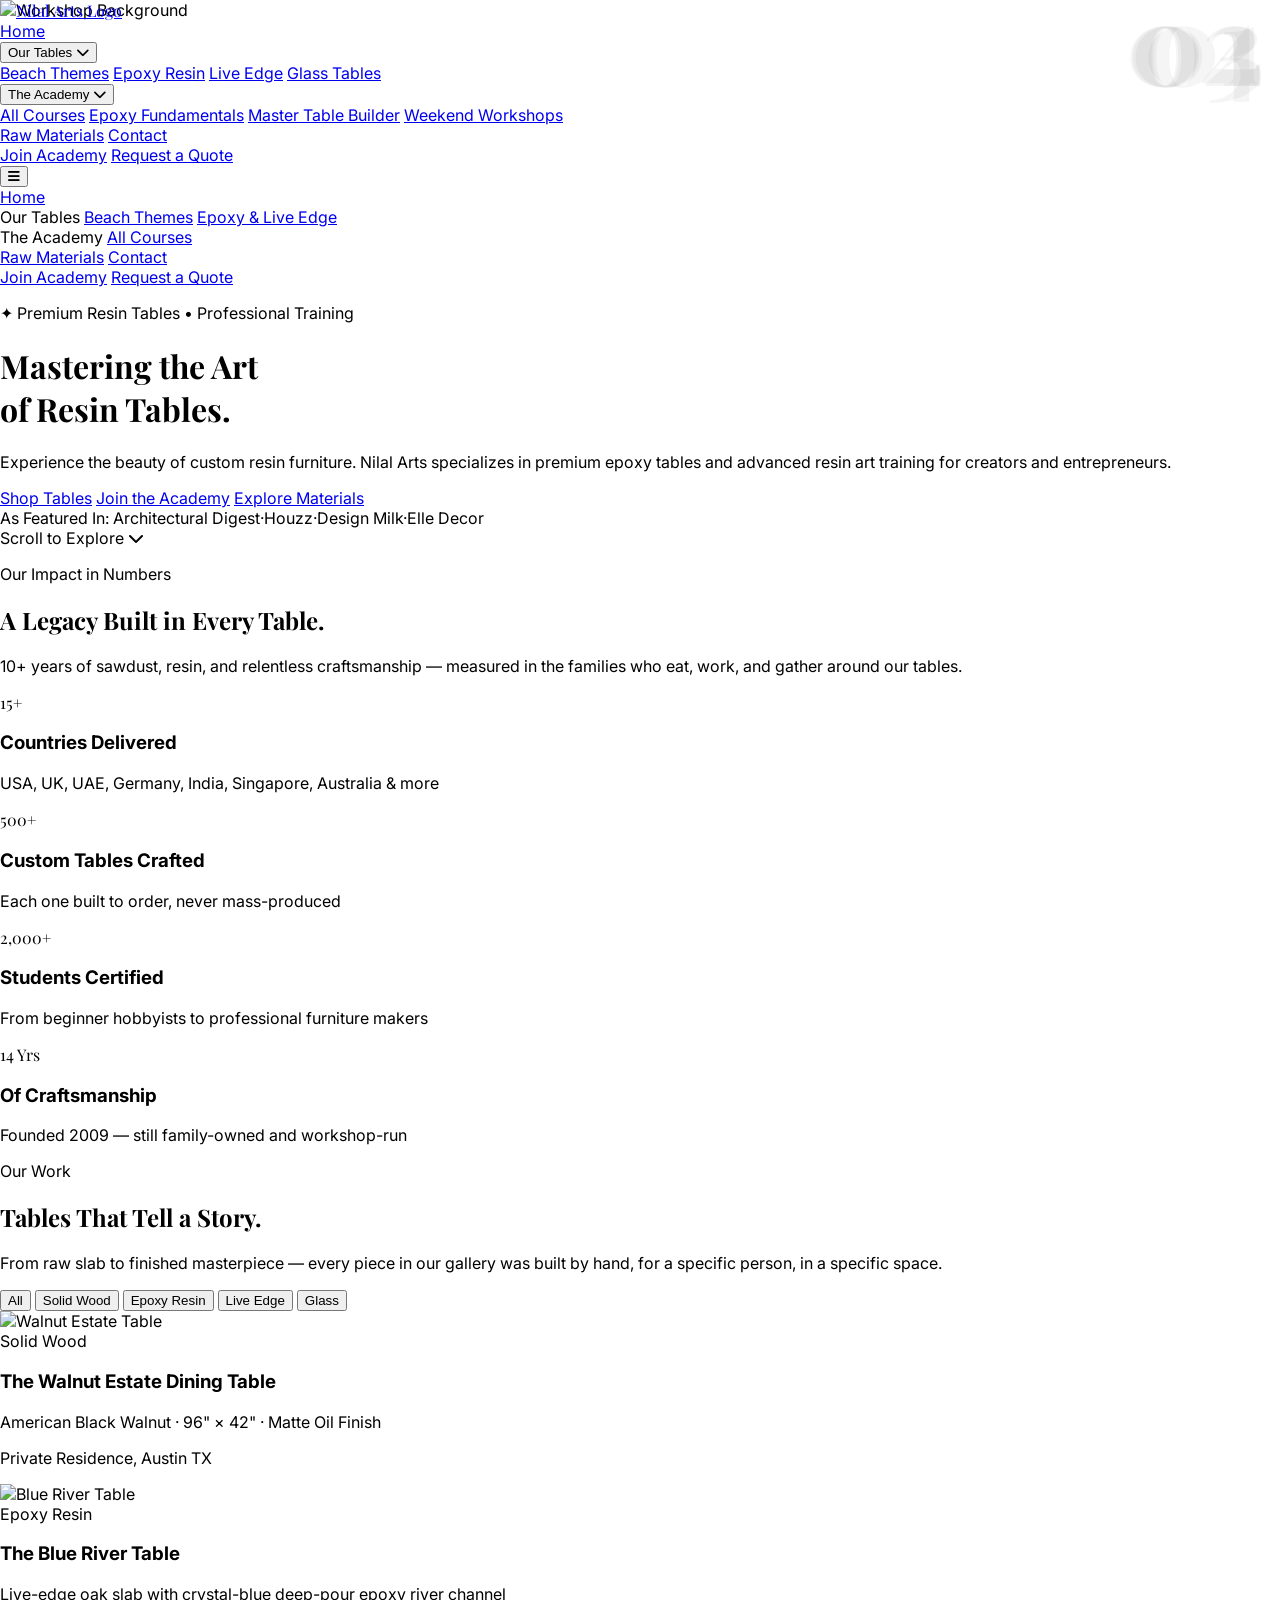
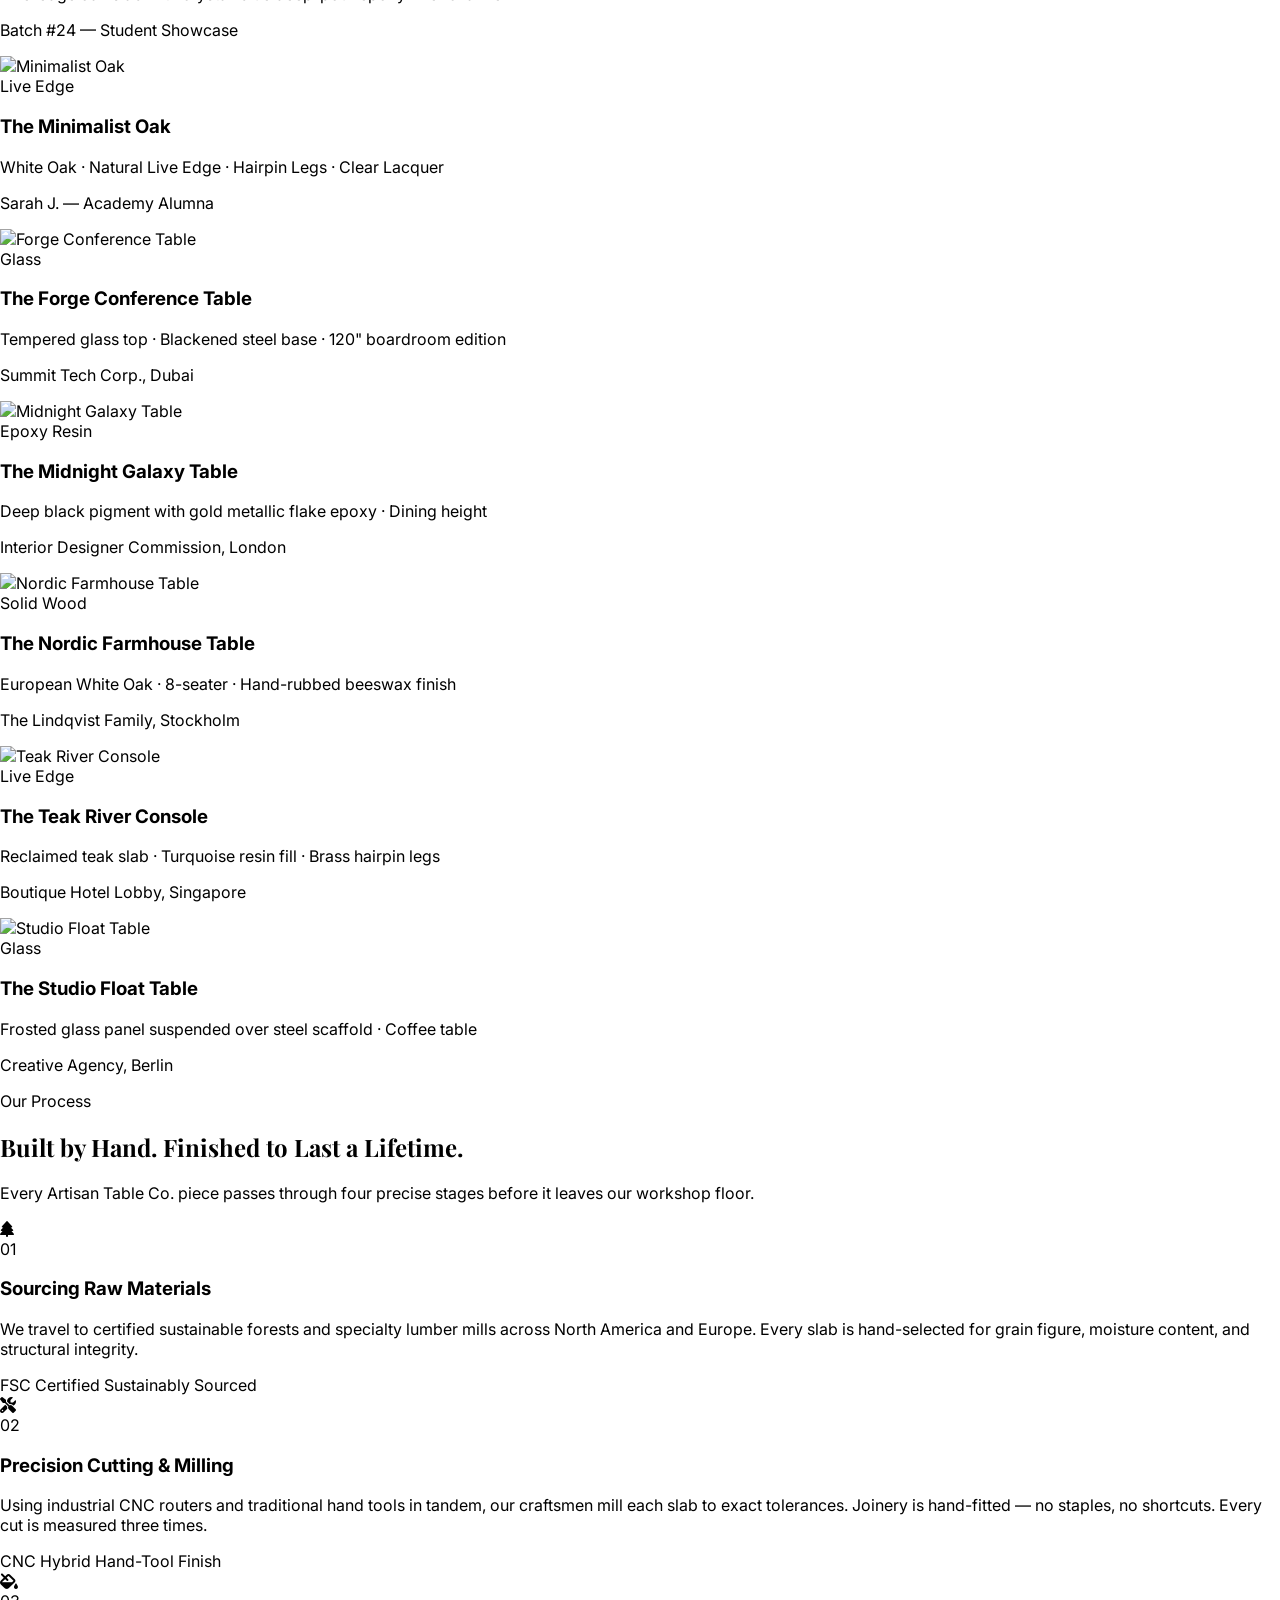
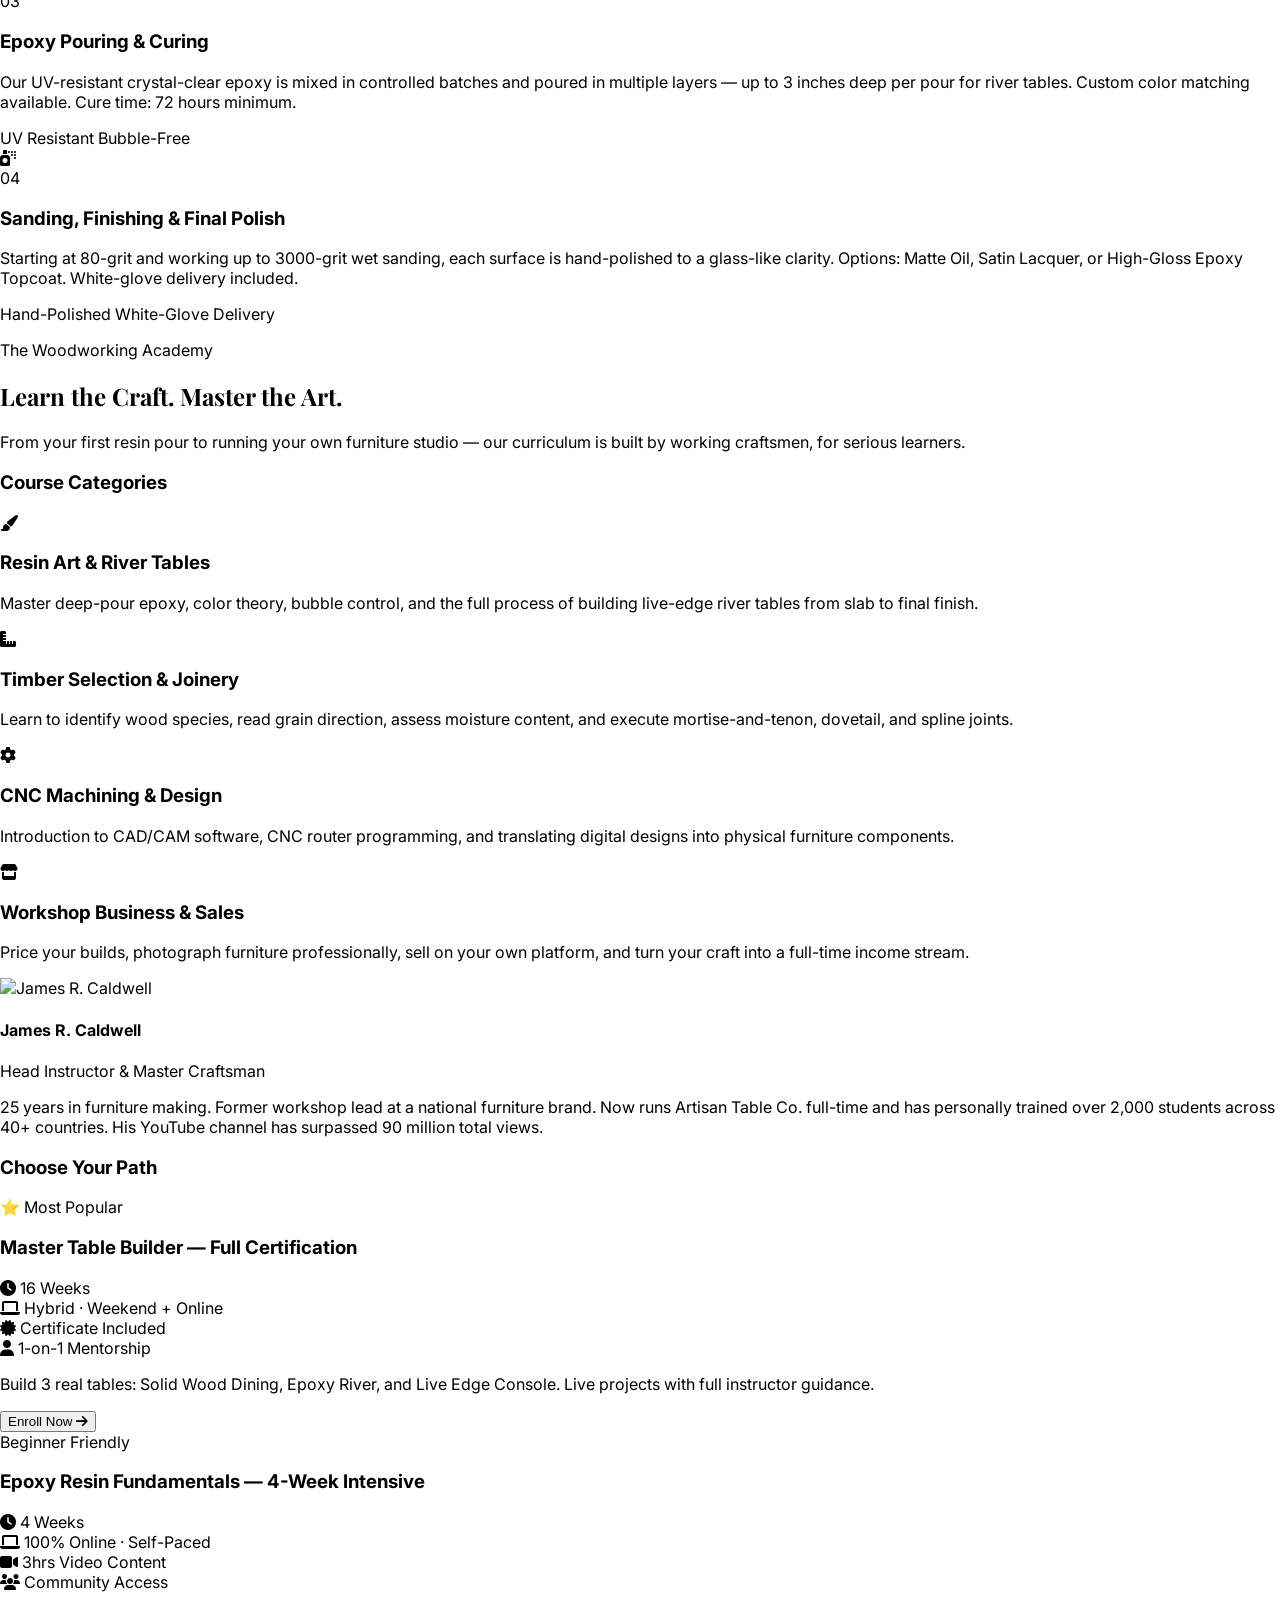
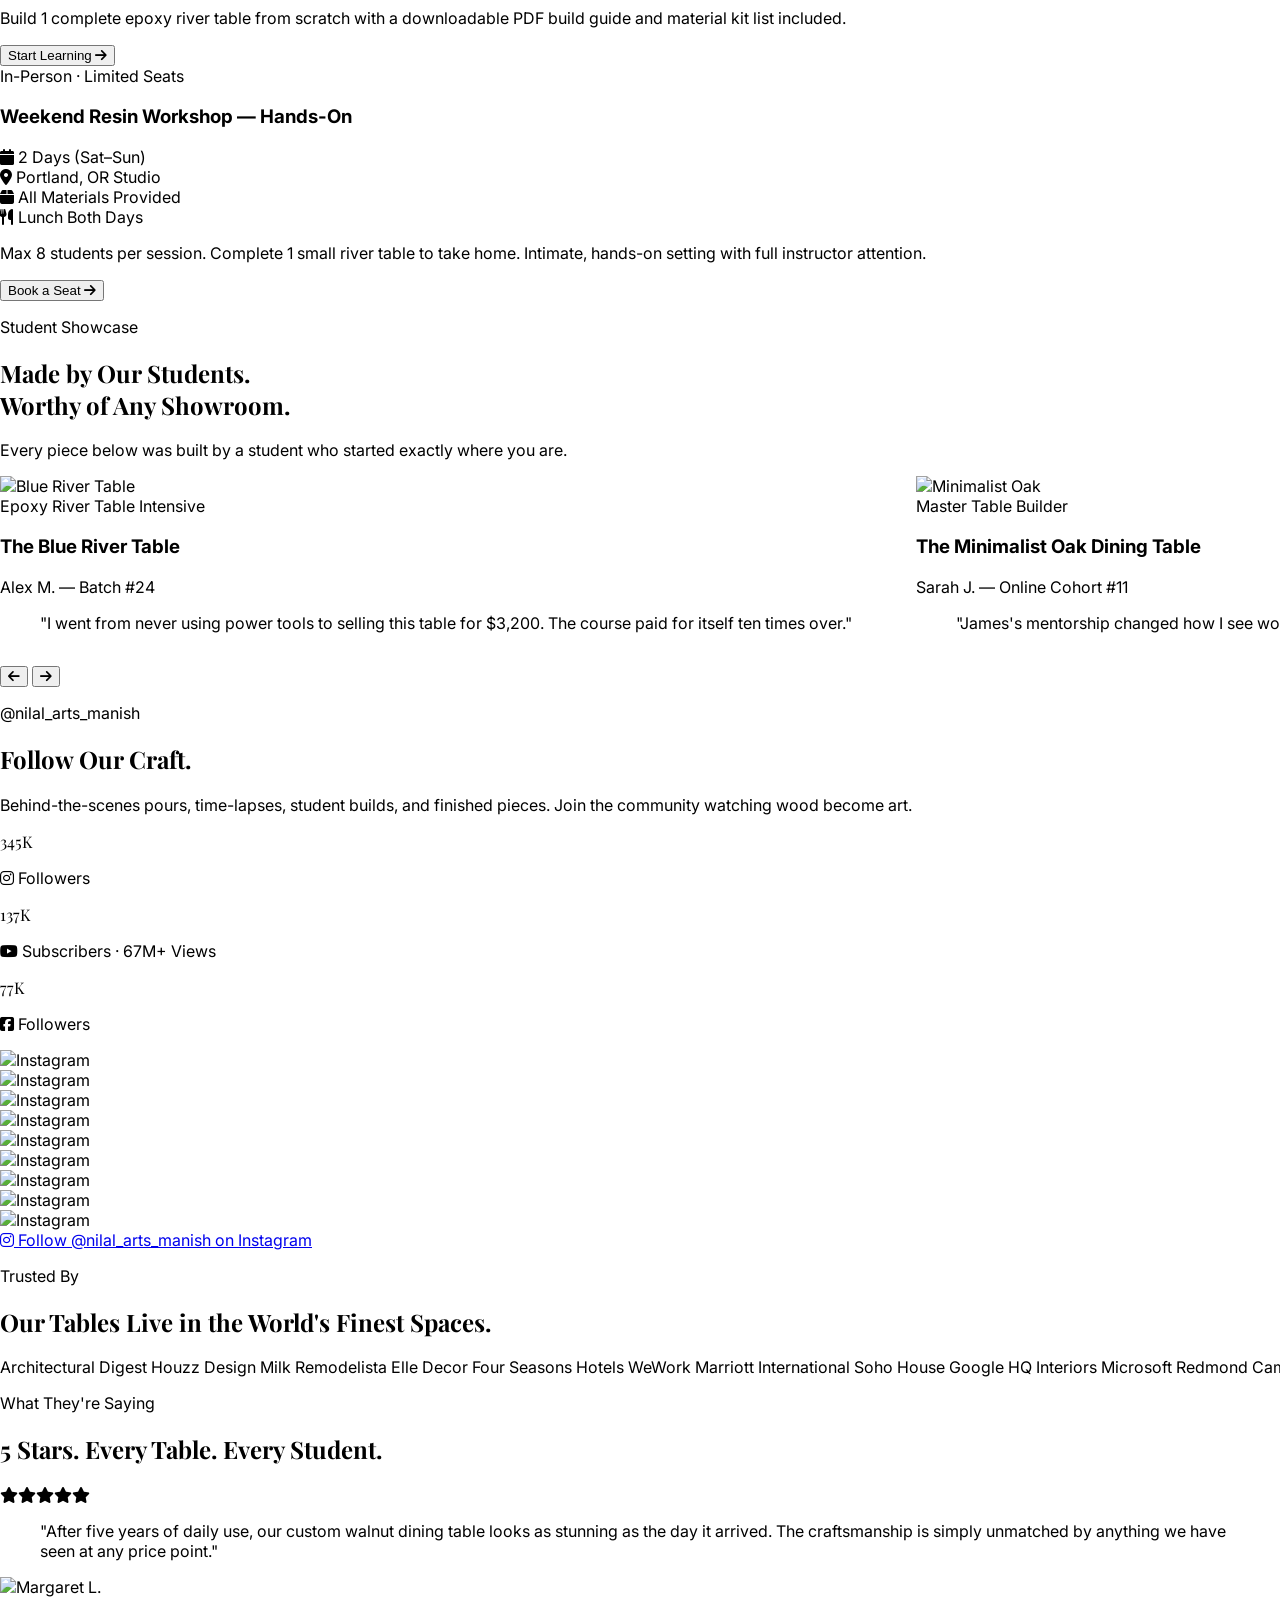
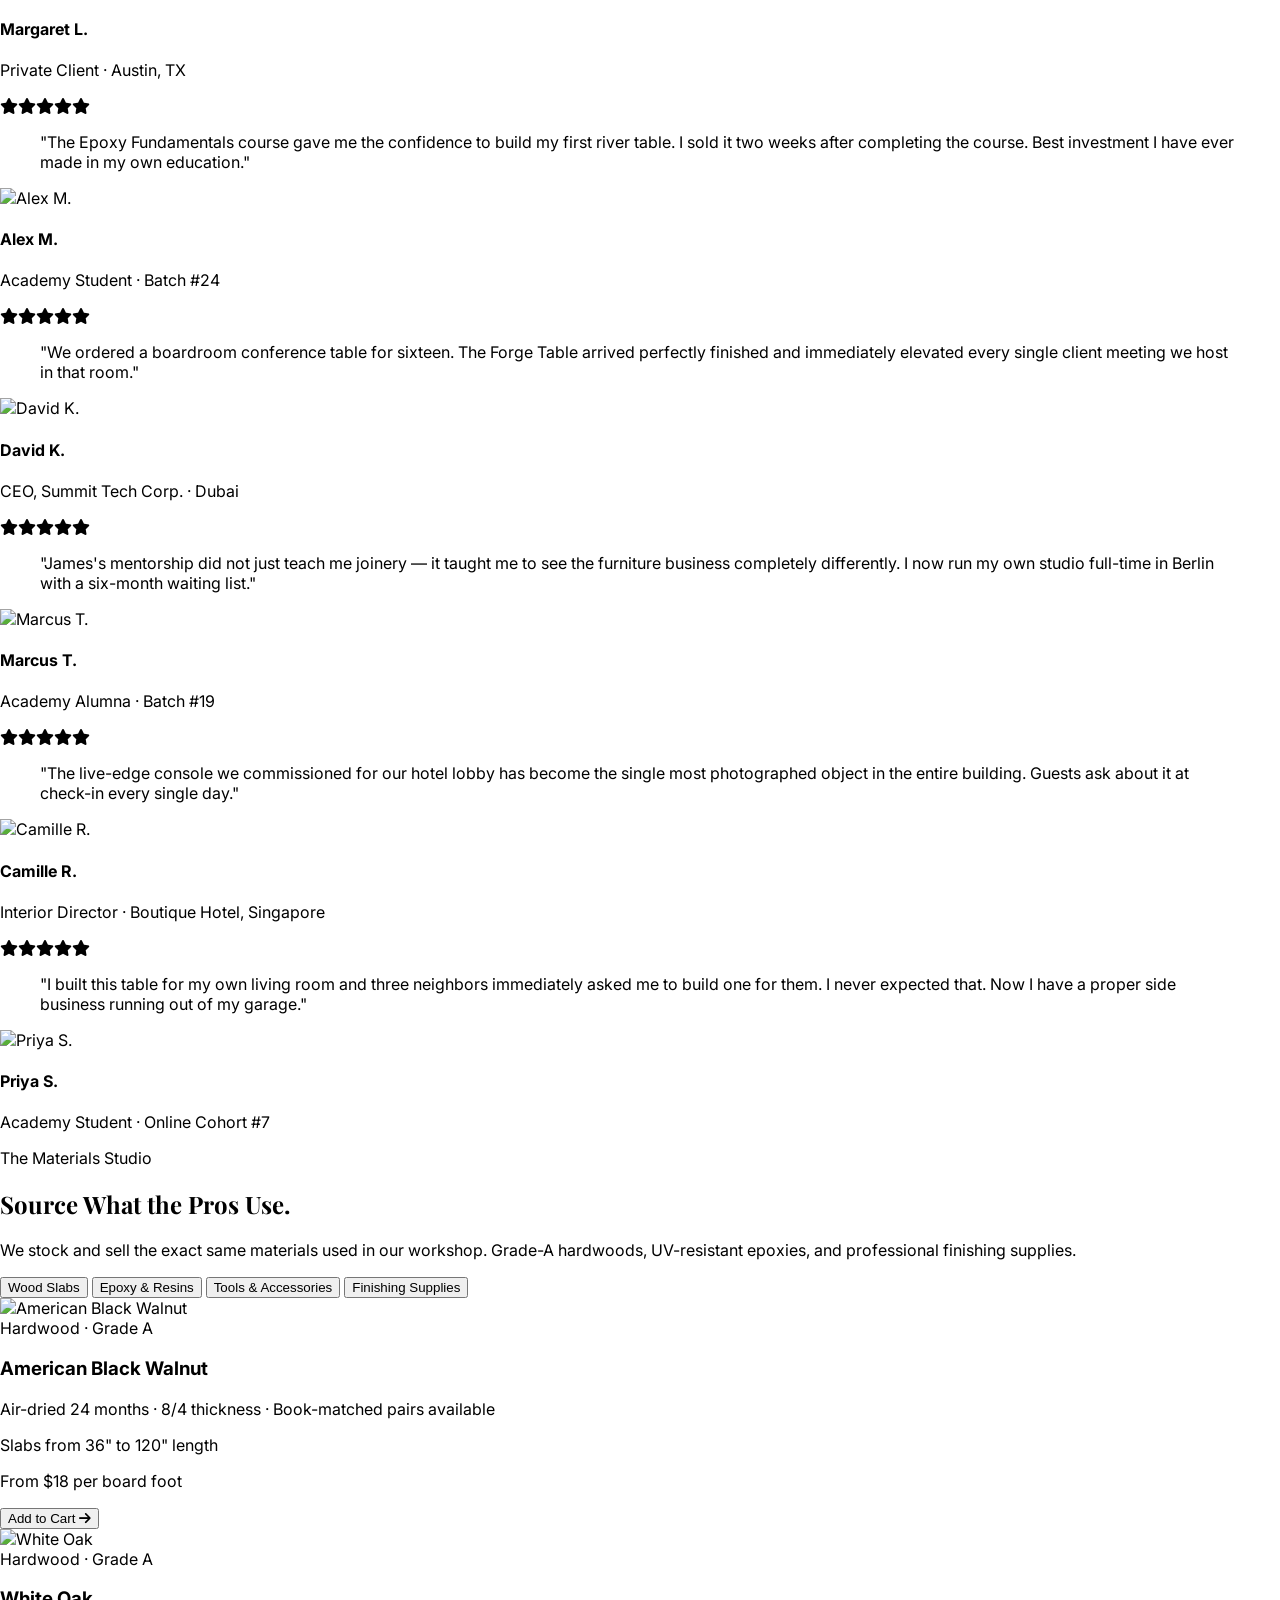
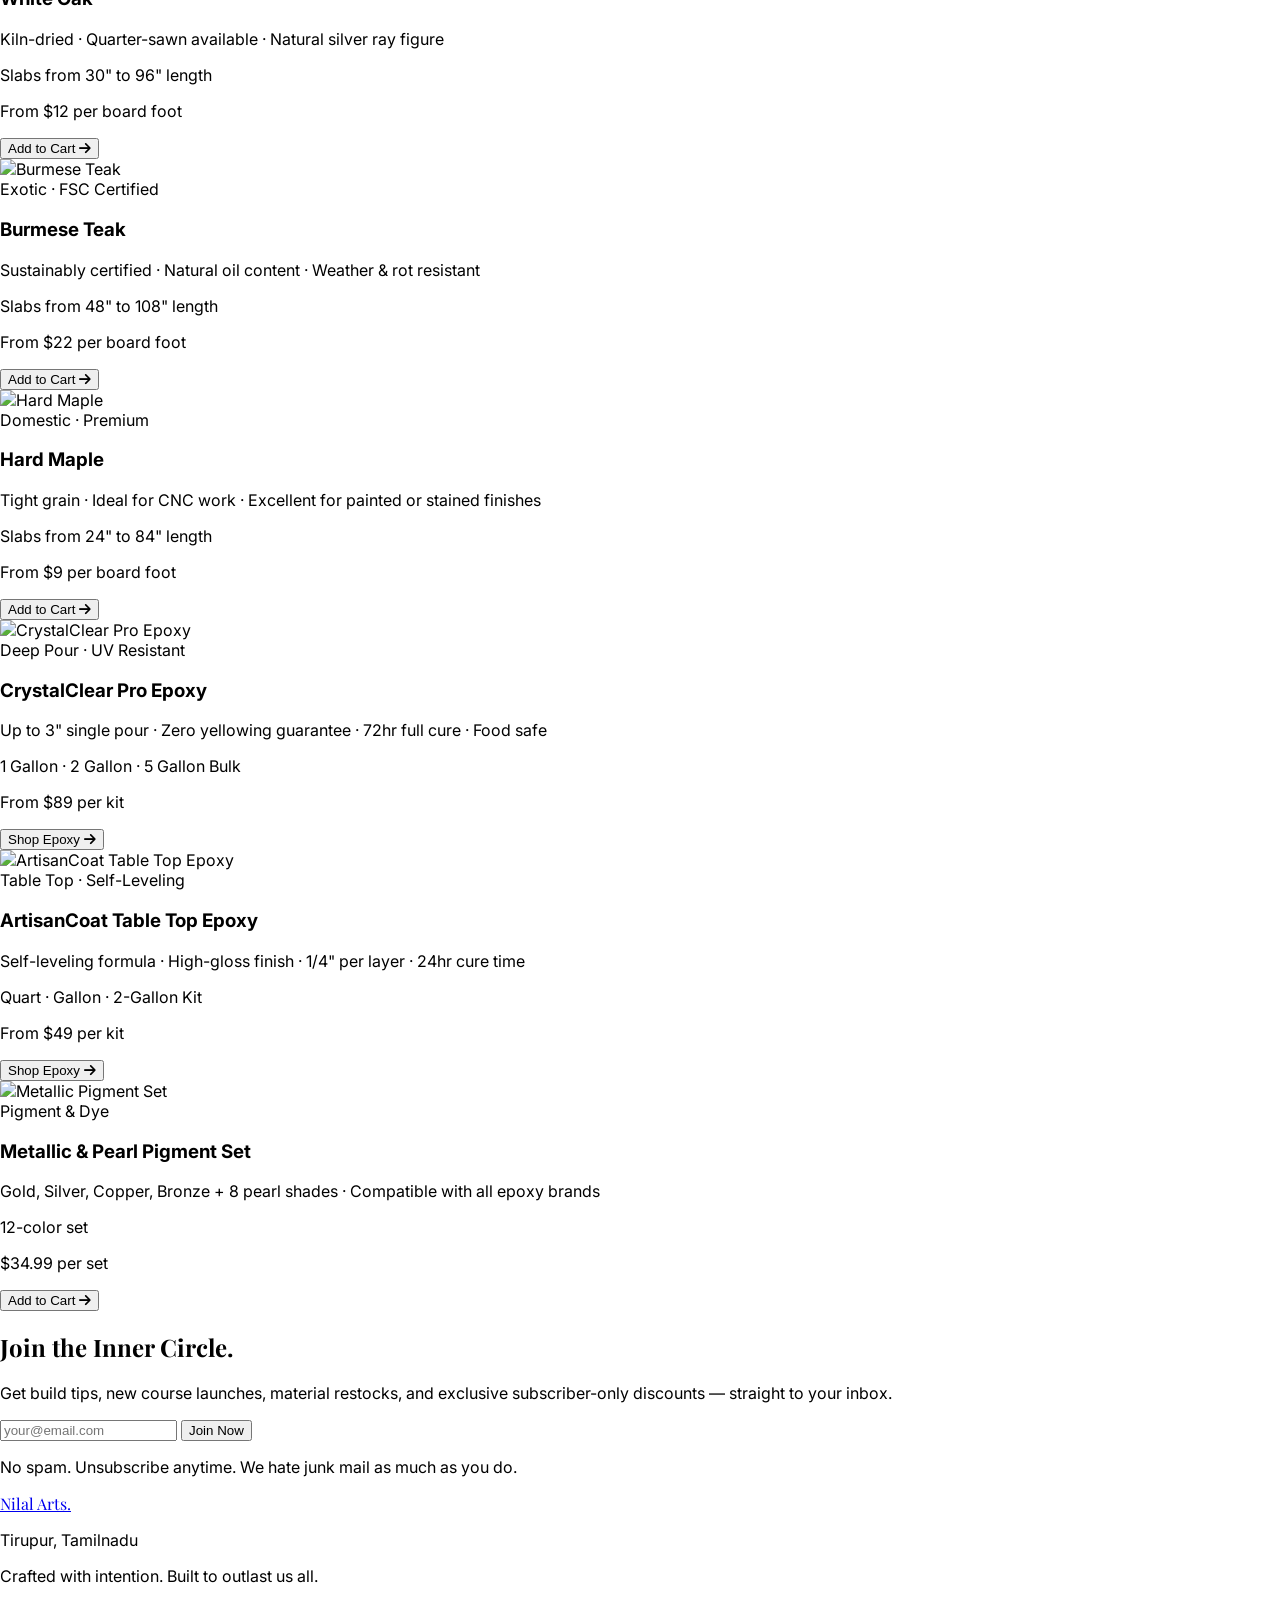
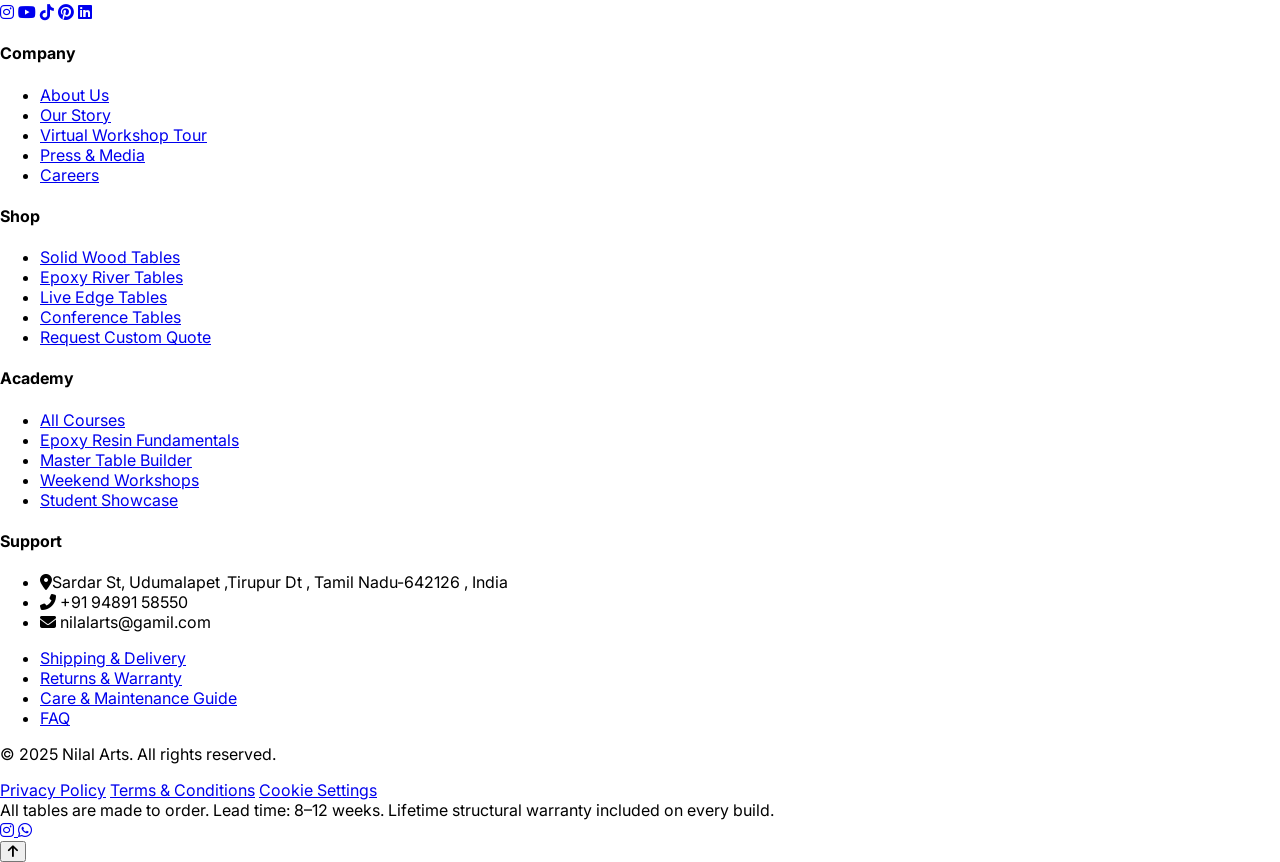
==== commit fdb3ab3c: "theme chnaged" ====
--- a/index.html
+++ b/index.html
@@ -41,10 +41,8 @@
             <div class="flex justify-between items-center h-20">
                 <!-- Logo -->
                 <div class="flex-shrink-0 flex items-center">
-                    <a href="#" class="font-serif">
-                        <span class="text-2xl font-bold text-gray-900">NILAL ARTS </span>
-                        <span class="block text-xs text-gray-400 font-sans tracking-widest">Tirupur - TamilNadu -
-                            India</span>
+                    <a href="#" class="font-serif flex items-center justify-center">
+                        <img src="https://placehold.co/150x50/transparent/black?text=NAIC" alt="Nilal Arts Logo" class="h-12 w-auto object-contain">
                     </a>
                 </div>
 
@@ -86,7 +84,7 @@
                         </button>
                         <div
                             class="absolute left-0 mt-2 w-48 bg-white rounded-lg shadow-xl opacity-0 invisible group-hover:opacity-100 group-hover:visible transform group-hover:translate-y-0 translate-y-2 transition-all duration-300 z-50 border border-gray-100">
-                            <a href="#academy"
+                            <a href="courses.html"
                                 class="block px-4 py-3 text-sm text-gray-700 hover:bg-gray-50 hover:text-yellow-600 first:rounded-t-lg">All
                                 Courses</a>
                             <a href="#academy"
@@ -139,7 +137,7 @@
 
                 <div class="flex flex-col gap-3 pl-4 border-l-2 border-gray-100">
                     <span class="text-xs font-bold text-gray-400 uppercase tracking-wider">The Academy</span>
-                    <a href="#academy" class="text-gray-600 hover:text-yellow-600 font-medium">All Courses</a>
+                    <a href="courses.html" class="text-gray-600 hover:text-yellow-600 font-medium">All Courses</a>
                 </div>
 
                 <a href="#materials" class="text-gray-900 hover:text-yellow-600 font-bold text-lg">Raw Materials</a>
@@ -172,8 +170,8 @@
                     class="w-full h-full object-cover">
             </div>
             <div class="hero-slide">
-                <img src="https://preview.redd.it/beach-epoxy-furniture-v0-gx8w1j60l2951.jpg?width=640&crop=smart&auto=webp&s=b253393caa8b1bf03dac0347694c3679f24854c6" alt="Craftsmanship"
-                    class="w-full h-full object-cover">
+                <img src="https://preview.redd.it/beach-epoxy-furniture-v0-gx8w1j60l2951.jpg?width=640&crop=smart&auto=webp&s=b253393caa8b1bf03dac0347694c3679f24854c6"
+                    alt="Craftsmanship" class="w-full h-full object-cover">
             </div>
             <div class="absolute inset-0 bg-black/60"></div>
         </div>
@@ -209,7 +207,7 @@
         </div>
 
         <!-- Scroll Indicator -->
-        <div class="absolute bottom-8 left-1/2 -translate-x-1/2 z-10 flex flex-col items-center gap-2 text-white/60">
+        <div class="absolute bottom-8 left-1/2 transform -translate-x-1/2 z-10 flex flex-col items-center gap-2 text-white/60">
             <span class="text-xs tracking-widest uppercase">Scroll to Explore</span>
             <i class="fas fa-chevron-down animate-bounce"></i>
         </div>
@@ -1441,7 +1439,7 @@
             <div>
                 <h4 class="text-sm font-bold mb-5 uppercase tracking-wider">Academy</h4>
                 <ul class="space-y-3 text-gray-400 text-sm">
-                    <li><a href="#academy" class="hover:text-yellow-400 transition-colors">All Courses</a></li>
+                    <li><a href="courses.html" class="hover:text-yellow-400 transition-colors">All Courses</a></li>
                     <li><a href="#" class="hover:text-yellow-400 transition-colors">Epoxy Resin Fundamentals</a></li>
                     <li><a href="#" class="hover:text-yellow-400 transition-colors">Master Table Builder</a></li>
                     <li><a href="#" class="hover:text-yellow-400 transition-colors">Weekend Workshops</a></li>
@@ -1490,19 +1488,14 @@
 
     <!-- Social Floating Menu -->
     <div class="fixed bottom-24 right-8 z-50 flex flex-col items-center gap-4">
-        <div id="social-menu" class="flex flex-col gap-4 mb-2 transition-all duration-300 opacity-0 translate-y-4 pointer-events-none">
-            <a href="https://instagram.com/nilal_arts_manish?igsh=NTc4MTIwNjQ2YQ==" target="_blank"
-                class="w-12 h-12 bg-gradient-to-tr from-yellow-400 via-red-500 to-purple-500 text-white rounded-full shadow-lg flex items-center justify-center hover:scale-110 transition-transform">
-                <i class="fab fa-instagram text-xl"></i>
-            </a>
-            <a href="https://api.whatsapp.com/send?phone=918940118861&text=" target="_blank"
-                class="w-12 h-12 bg-green-500 text-white rounded-full shadow-lg flex items-center justify-center hover:scale-110 transition-transform">
-                <i class="fab fa-whatsapp text-2xl"></i>
-            </a>
-        </div>
-        <button id="social-toggle" class="w-12 h-12 bg-yellow-600 text-white rounded-full shadow-lg flex items-center justify-center hover:bg-yellow-700 transition-colors border border-white/20">
-            <i class="fas fa-comment-dots text-xl" id="social-icon"></i>
-        </button>
+        <a href="https://instagram.com/nilal_arts_manish?igsh=NTc4MTIwNjQ2YQ==" target="_blank"
+            class="w-12 h-12 bg-gradient-to-tr from-yellow-400 via-red-500 to-purple-500 text-white rounded-full shadow-lg flex items-center justify-center hover:scale-110 transition-transform">
+            <i class="fab fa-instagram text-xl"></i>
+        </a>
+        <a href="https://api.whatsapp.com/send?phone=918940118861&text=" target="_blank"
+            class="w-12 h-12 bg-green-500 text-white rounded-full shadow-lg flex items-center justify-center hover:scale-110 transition-transform">
+            <i class="fab fa-whatsapp text-2xl"></i>
+        </a>
     </div>
 
     <!-- Scroll To Top Button -->
@@ -1598,22 +1591,6 @@
             scrollBtn.addEventListener('click', () => {
                 window.scrollTo({ top: 0, behavior: 'smooth' });
             });
-
-            // Social Menu Toggle Logic
-            const socialToggle = document.getElementById('social-toggle');
-            const socialMenu = document.getElementById('social-menu');
-            const socialIcon = document.getElementById('social-icon');
-
-            if (socialToggle && socialMenu) {
-                socialToggle.addEventListener('click', () => {
-                    const isHidden = socialMenu.classList.contains('opacity-0');
-                    socialMenu.classList.toggle('opacity-0', !isHidden);
-                    socialMenu.classList.toggle('translate-y-4', !isHidden);
-                    socialMenu.classList.toggle('pointer-events-none', !isHidden);
-                    socialIcon.classList.toggle('fa-comment-dots', !isHidden);
-                    socialIcon.classList.toggle('fa-times', isHidden);
-                });
-            }
         });
     </script>
 </body>
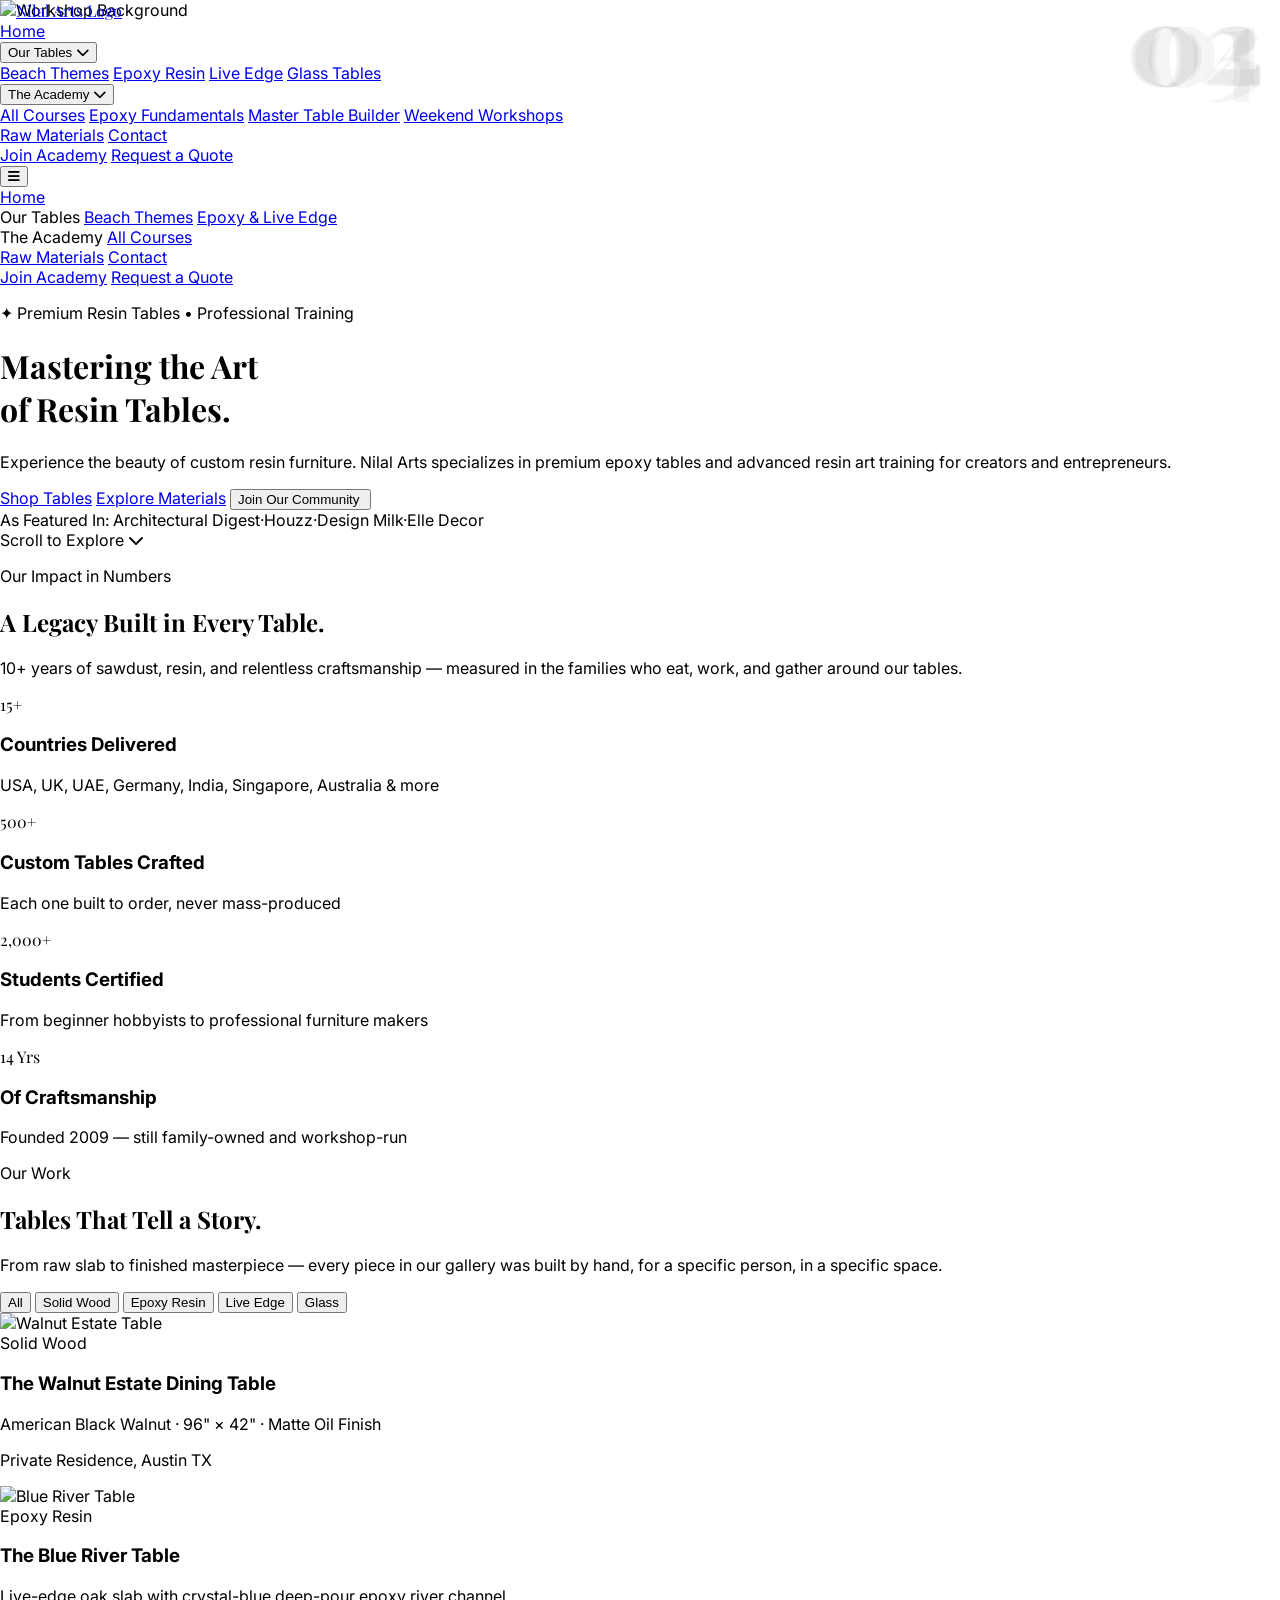
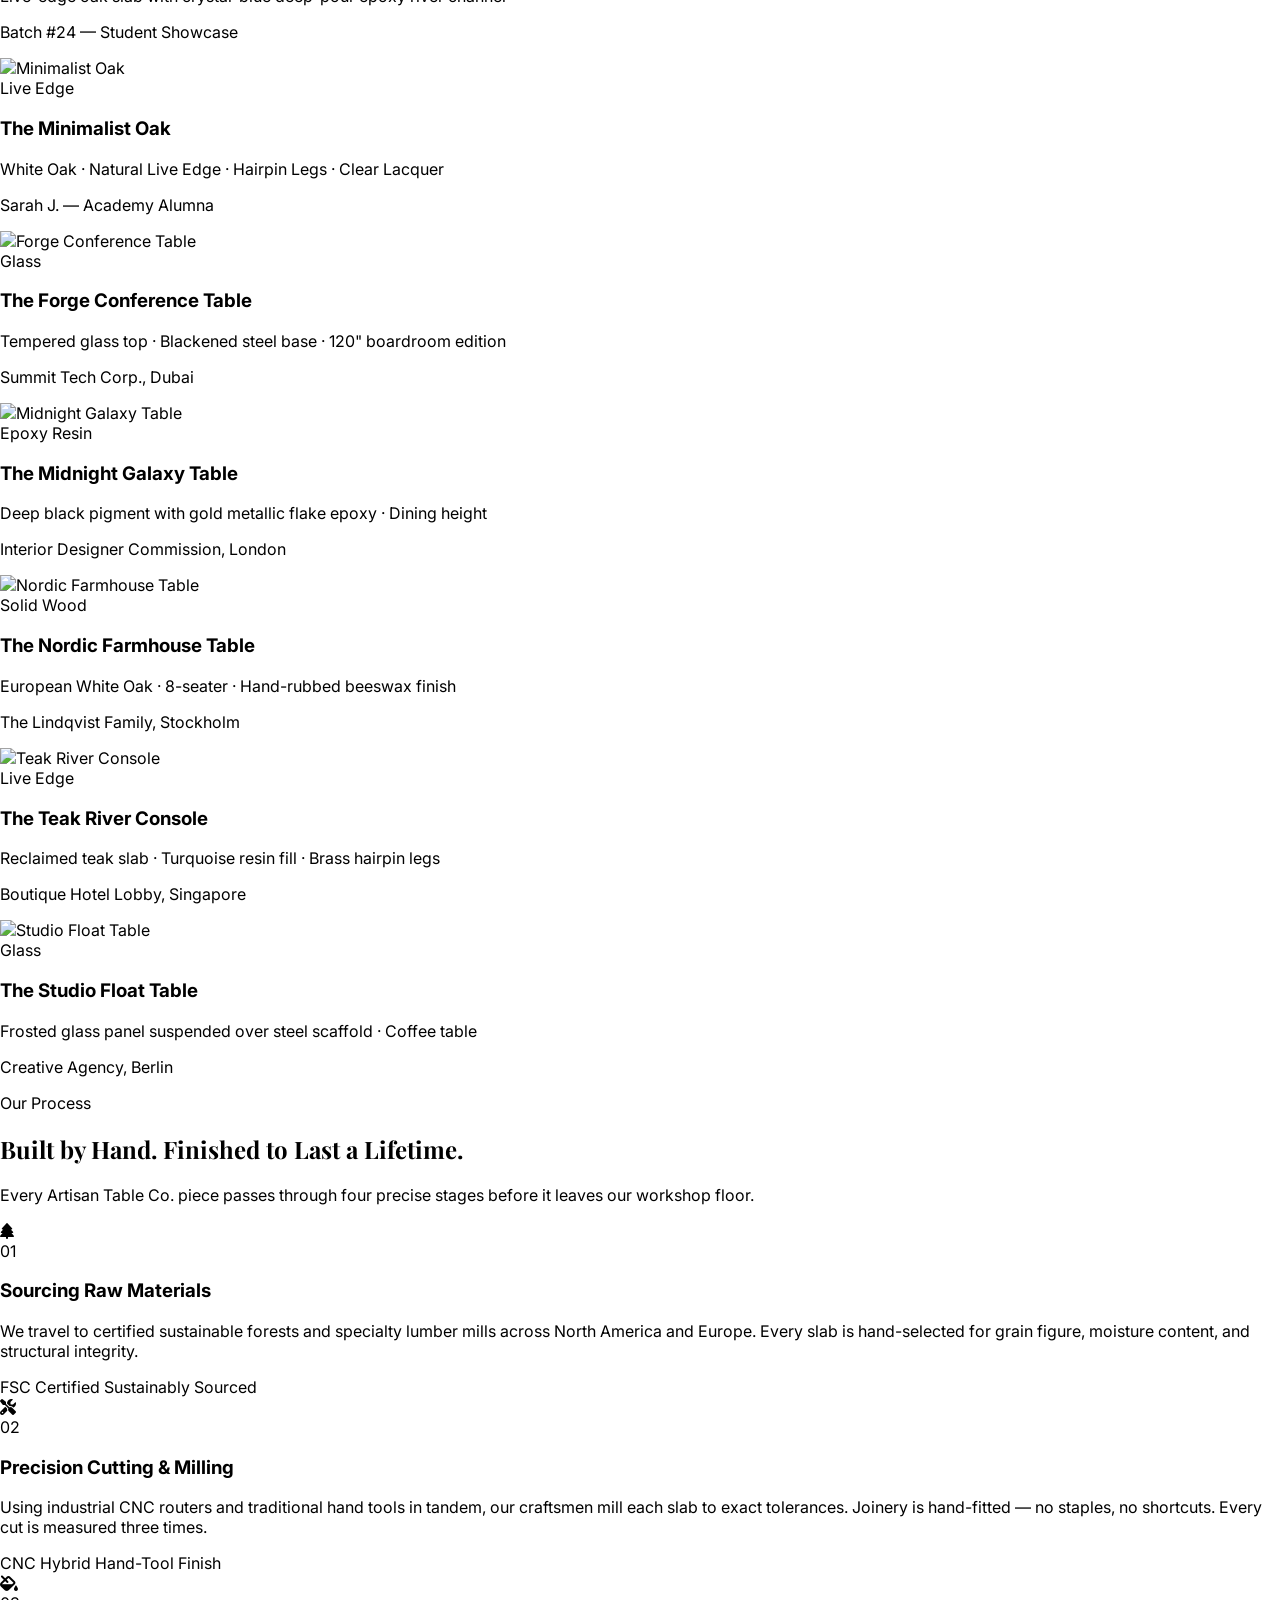
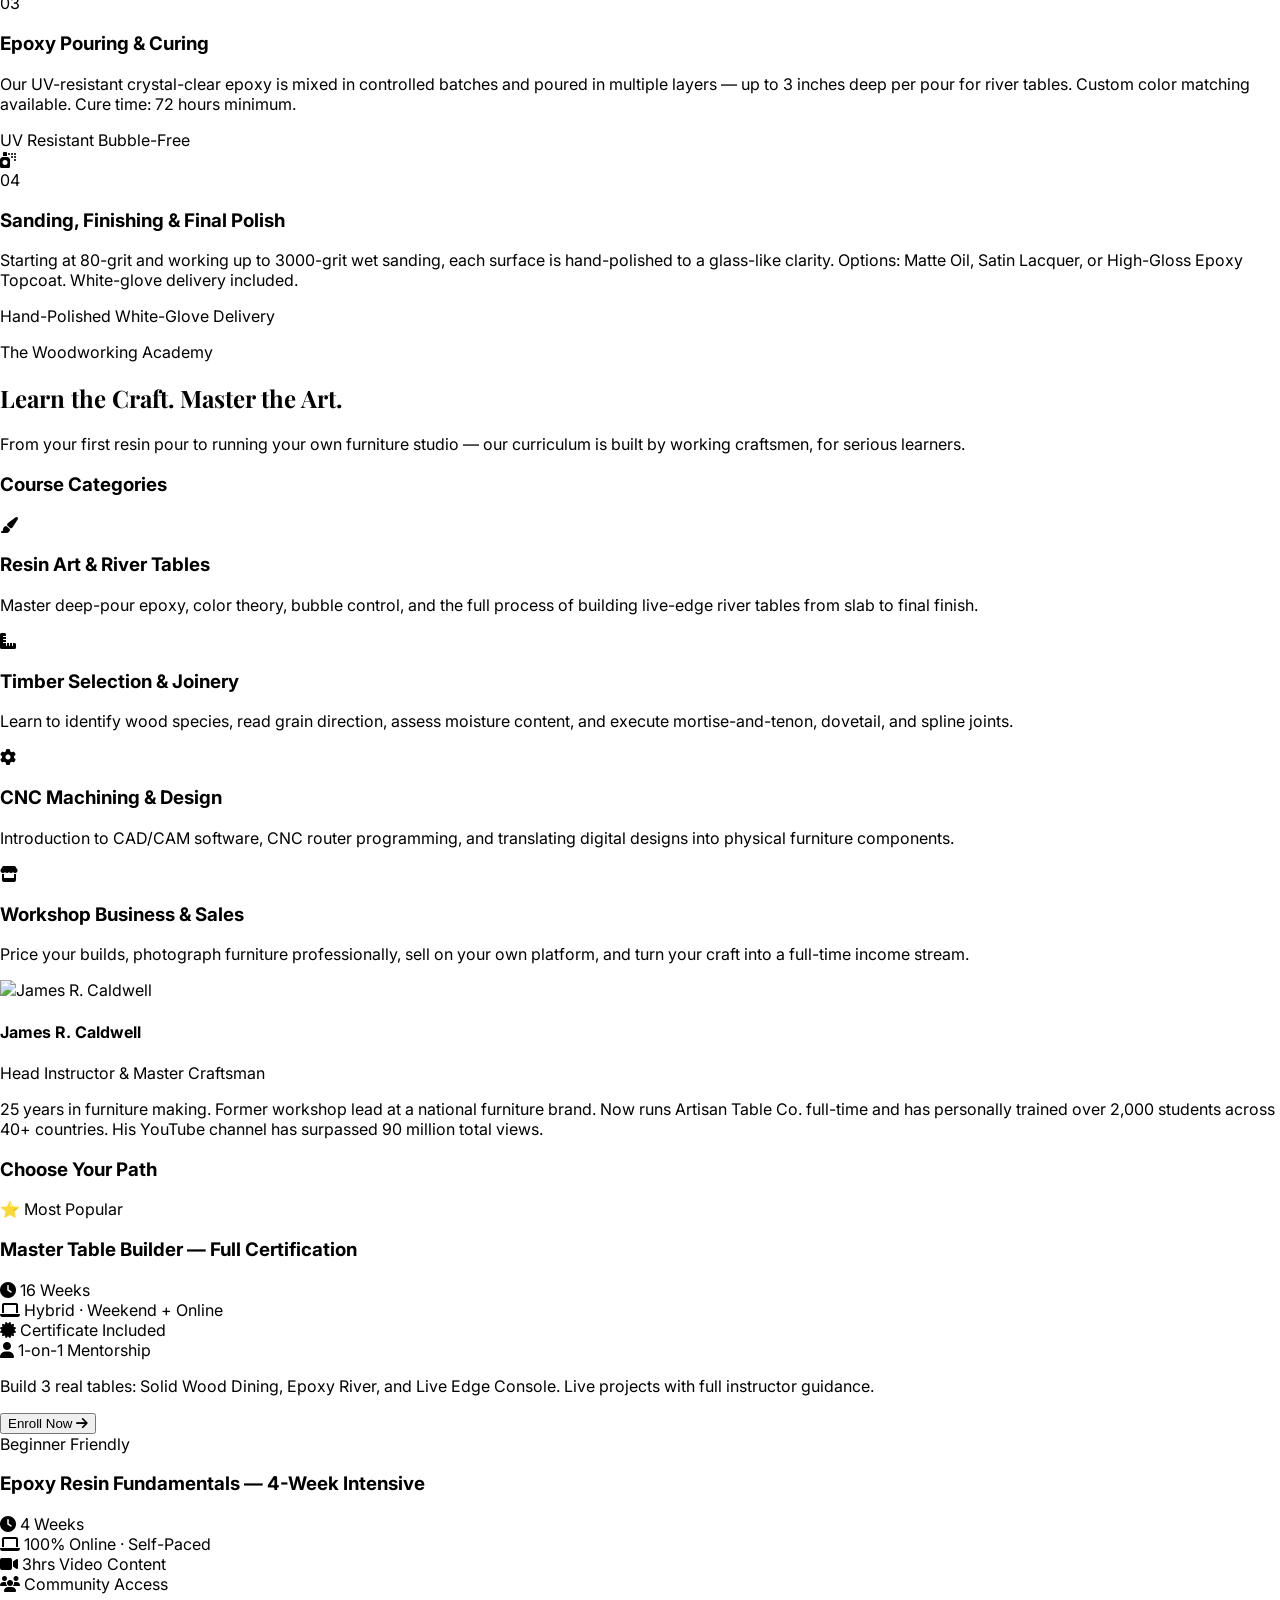
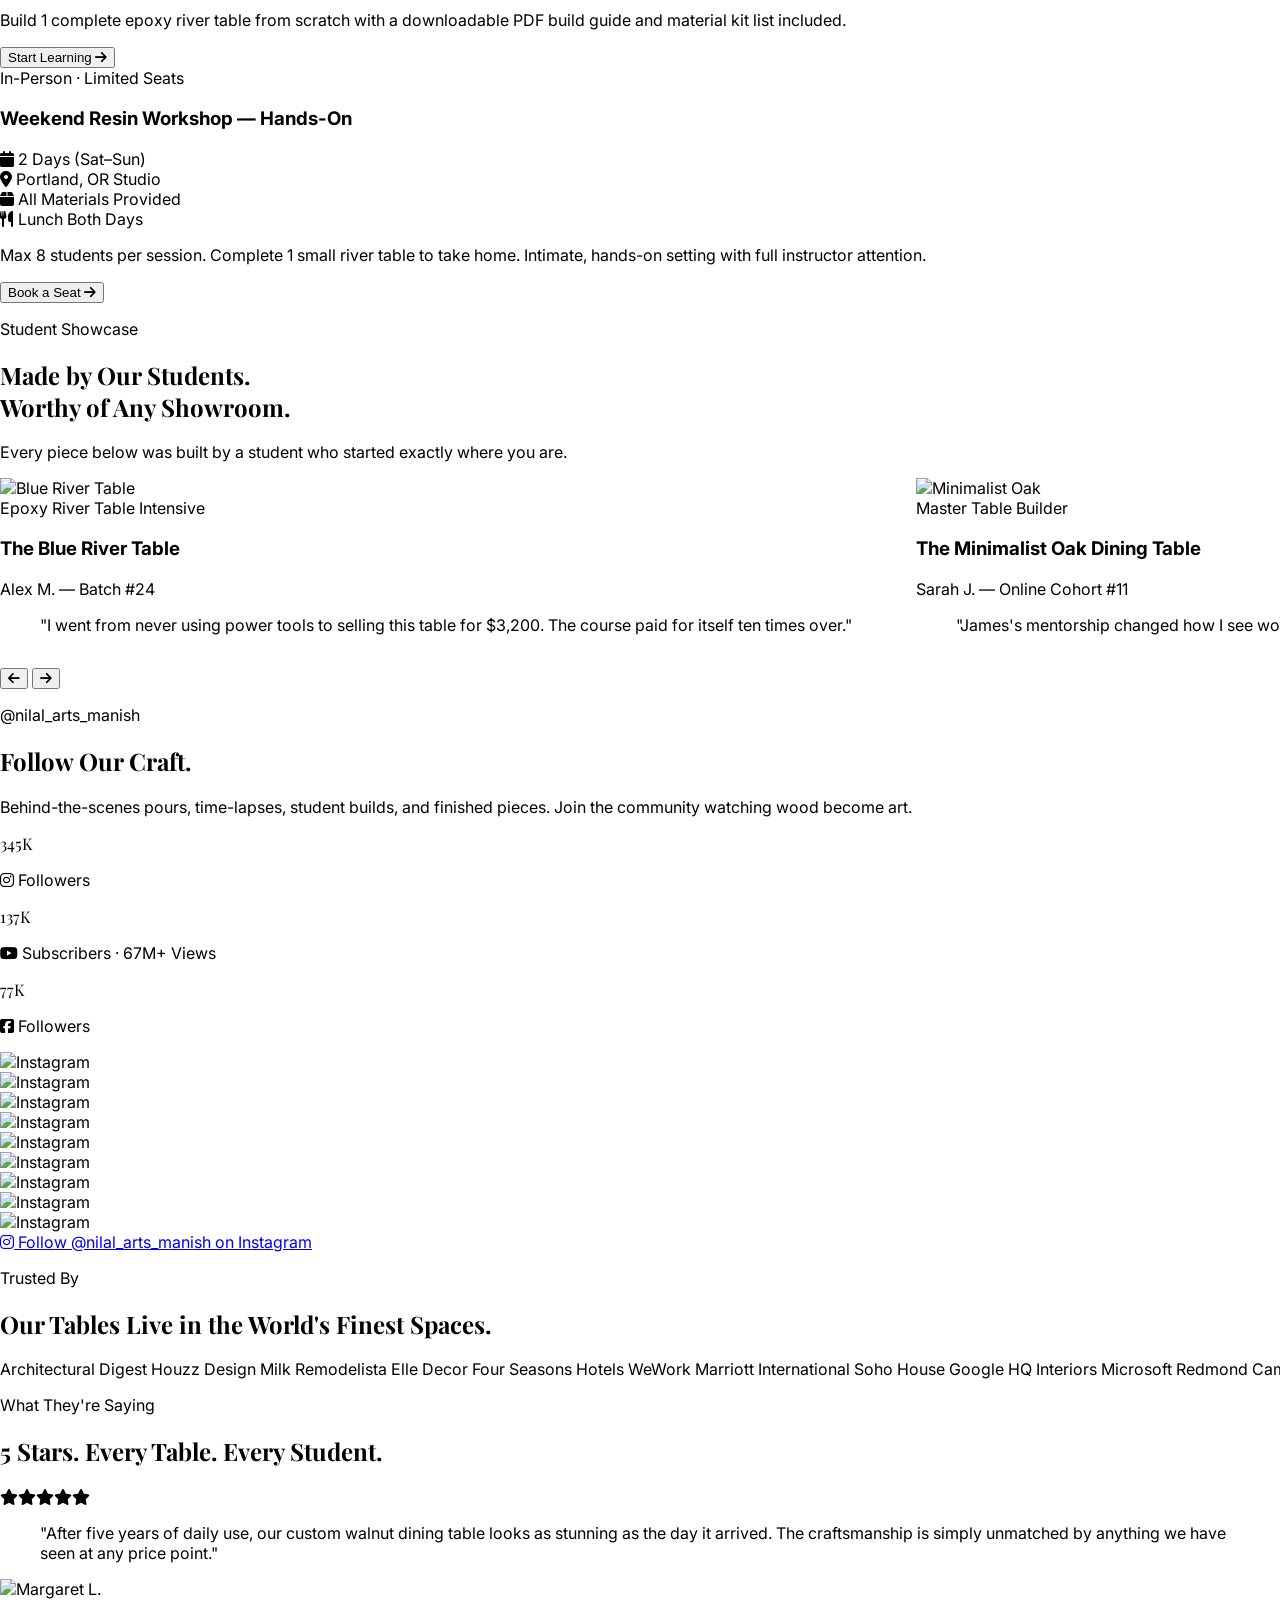
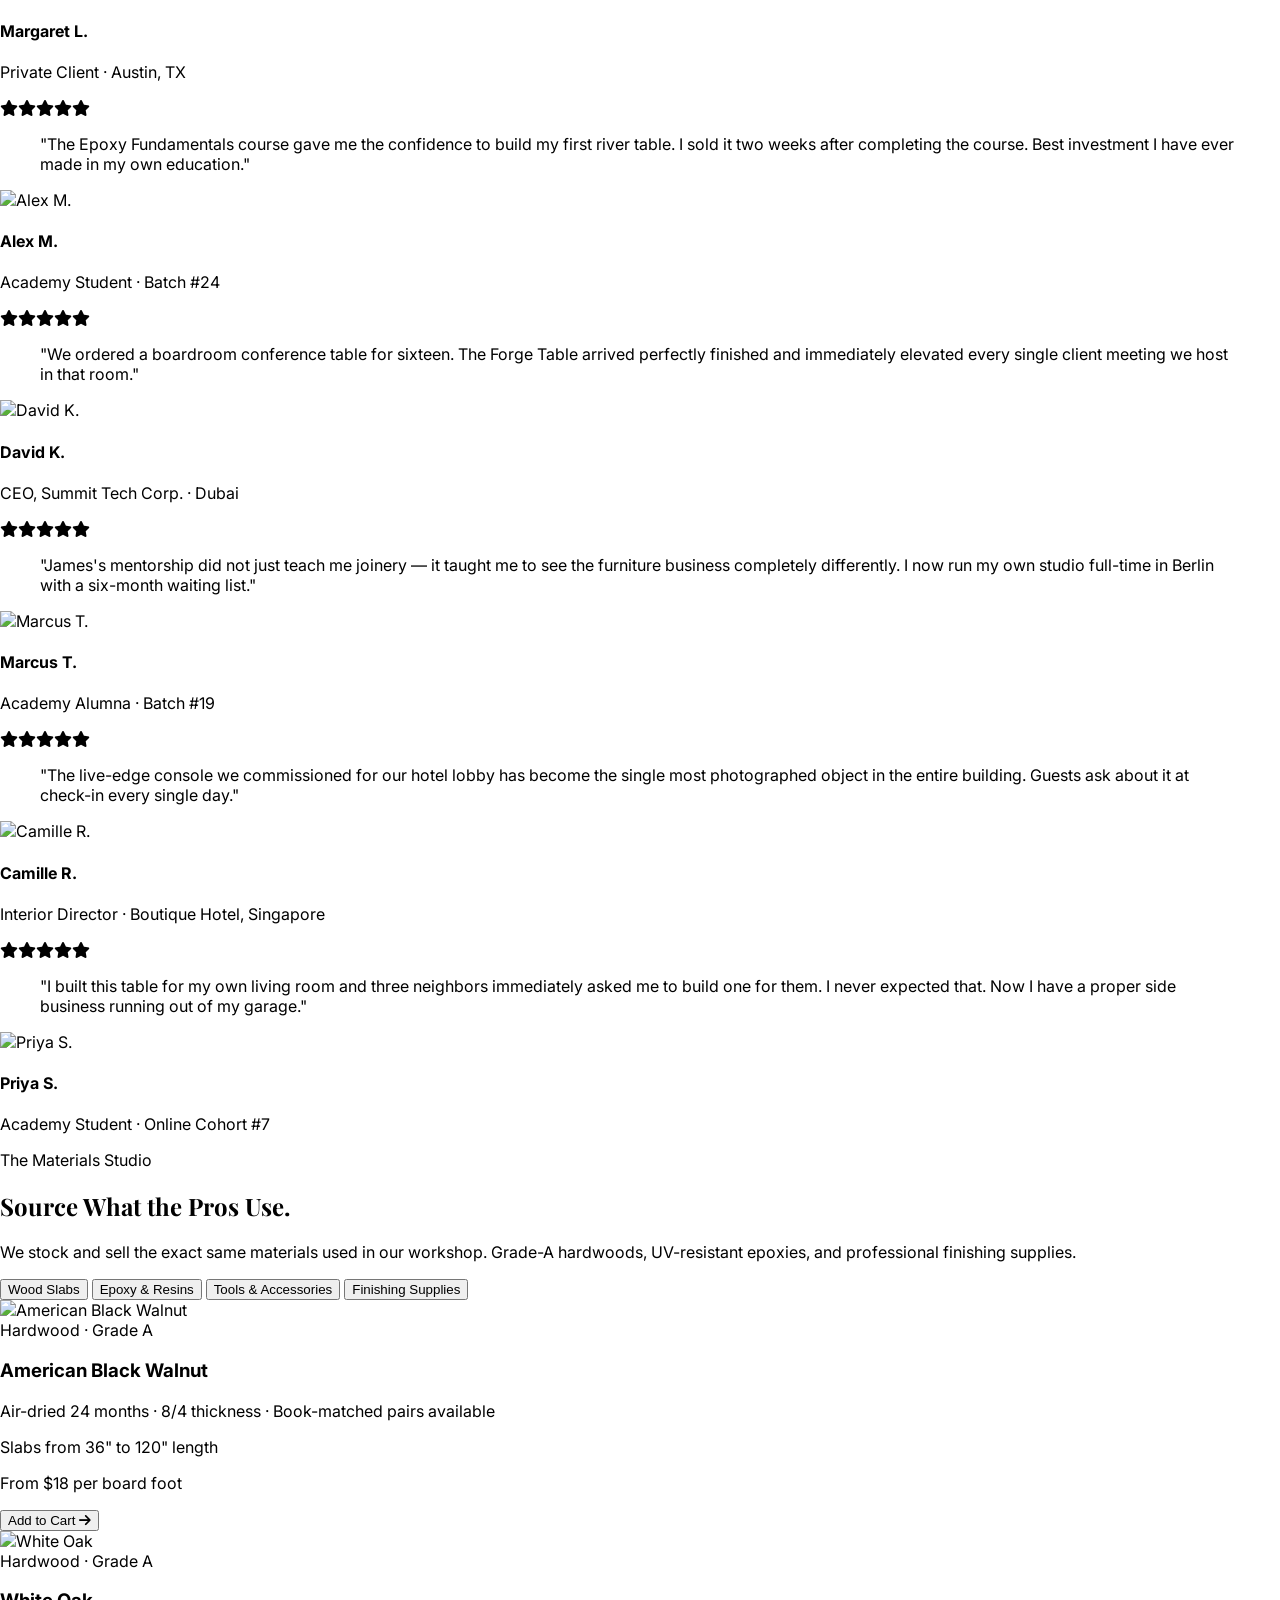
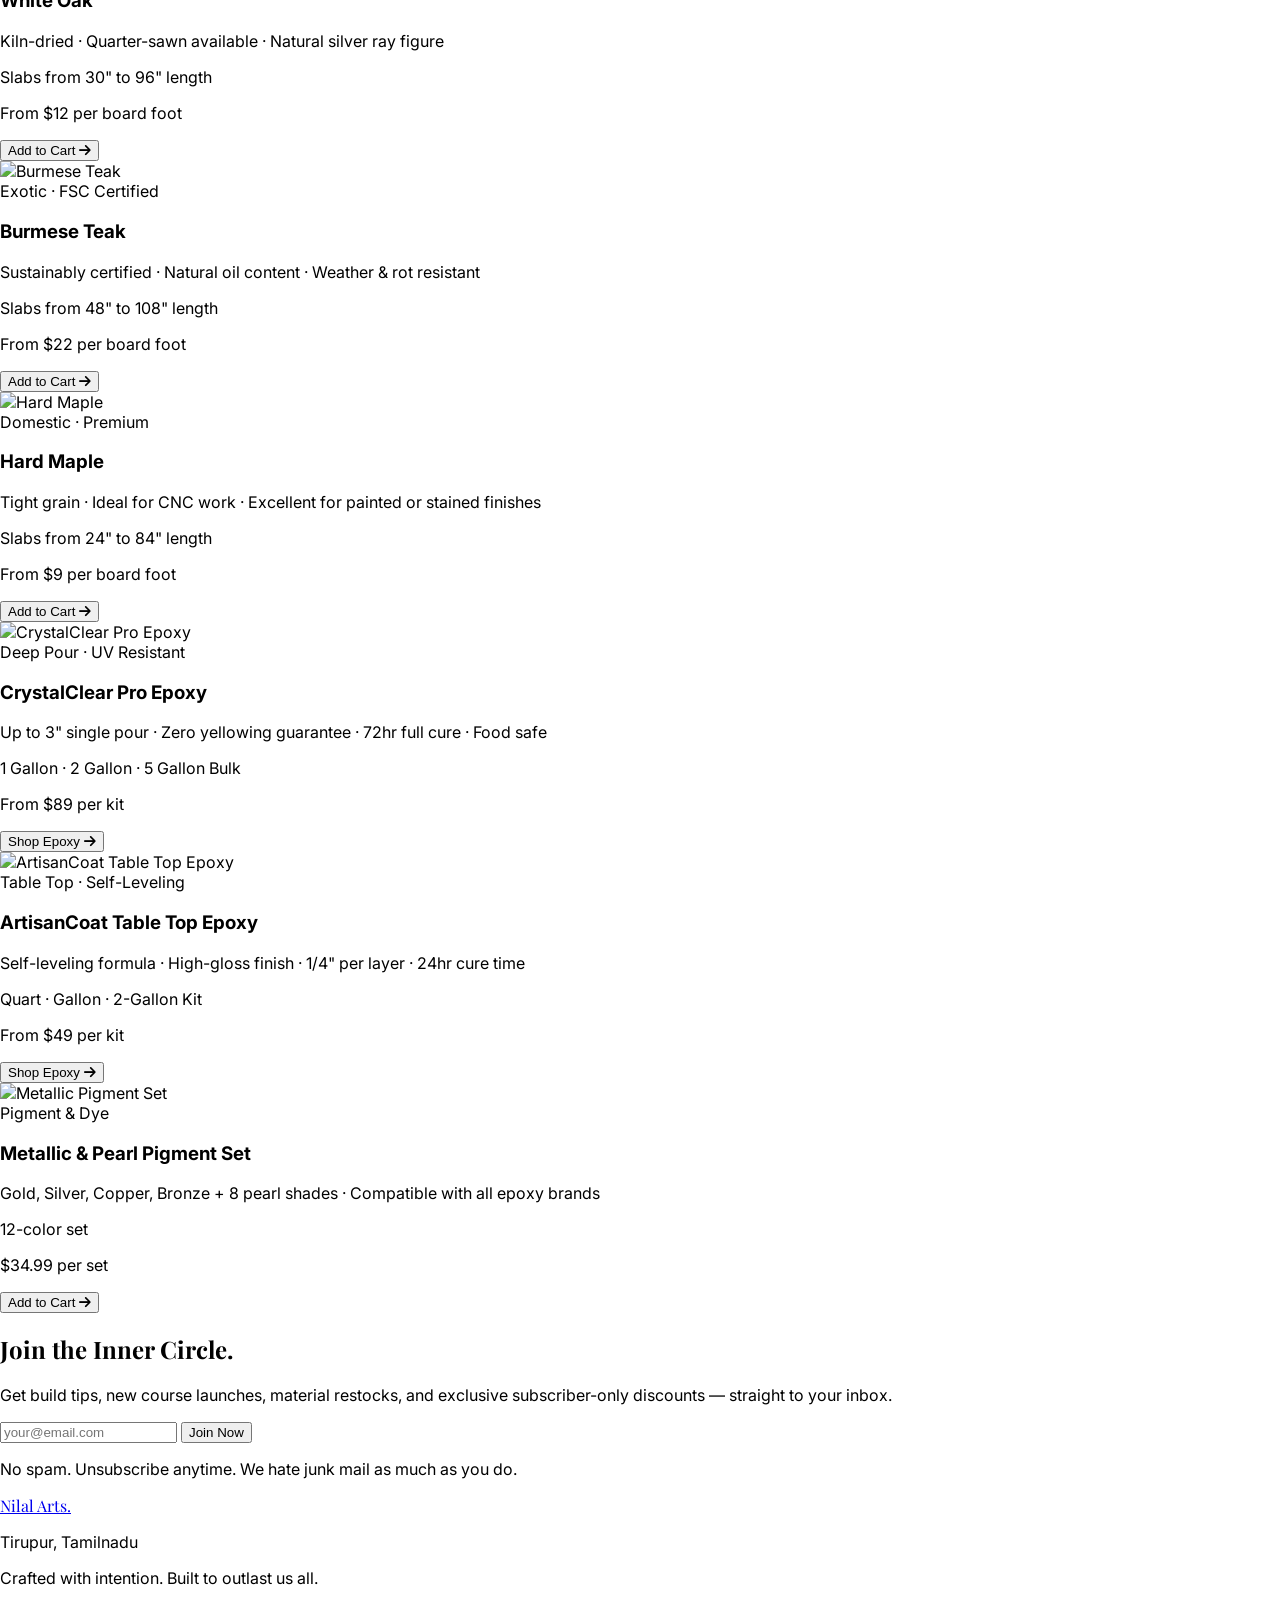
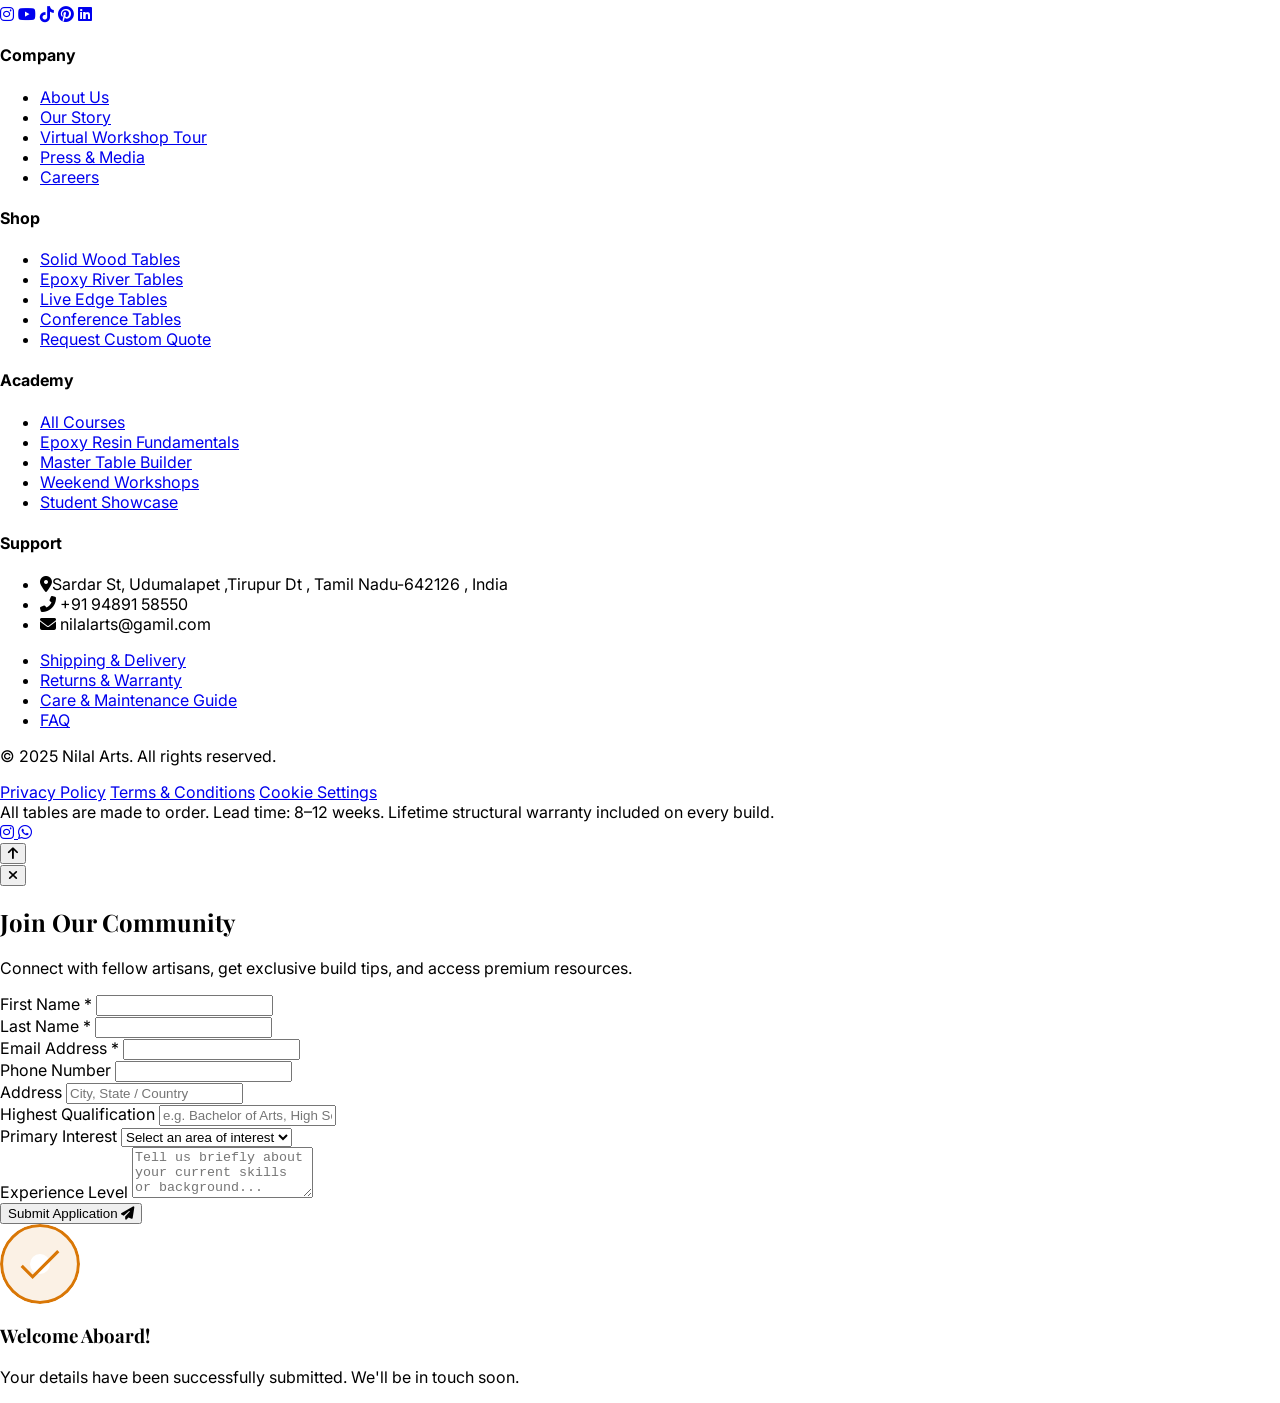
==== commit 2f622c48: "Courses page huge changes" ====
--- a/index.html
+++ b/index.html
@@ -191,12 +191,14 @@
                 <a href="#gallery"
                     class="w-full md:w-auto bg-yellow-600 text-white px-8 py-4 rounded-full font-semibold hover:bg-yellow-700 transition-all duration-300 shadow-lg hover:shadow-yellow-500/30">Shop
                     Tables</a>
-                <a href="#academy"
-                    class="w-full md:w-auto bg-transparent border-2 border-white text-white px-8 py-4 rounded-full font-semibold hover:bg-white hover:text-black transition-all duration-300">Join
-                    the Academy</a>
                 <a href="#materials"
                     class="w-full md:w-auto bg-blue-600 text-white px-8 py-4 rounded-full font-semibold hover:bg-blue-700 transition-all duration-300 shadow-lg hover:shadow-blue-500/30">Explore
                     Materials</a>
+                <!-- Trigger Button -->
+                <button id="openCommunityModalBtn"
+                    class="w-full md:w-auto bg-gradient-to-r from-gray-900 to-gray-800 text-yellow-500 border border-yellow-500/50 px-8 py-4 rounded-full font-semibold hover:shadow-[0_0_20px_rgba(234,179,8,0.3)] hover:-translate-y-1 transition-all duration-300 flex items-center justify-center gap-2">
+                    Join Our Community <i class="fas fa-sparkles text-xs"></i>
+                </button>
             </div>
             <!-- Press Bar -->
             <div class="mt-12 text-gray-400 text-sm">
@@ -1504,6 +1506,84 @@
         <i class="fas fa-arrow-up"></i>
     </button>
 
+    <!-- ═══════════════════════════════════════════════════════════════
+         COMMUNITY POPUP MODAL
+    ═══════════════════════════════════════════════════════════════ -->
+    <div id="communityModalOverlay" class="fixed inset-0 z-[100] bg-black/60 backdrop-blur-sm hidden flex items-center justify-center p-4 transition-opacity duration-300 opacity-0">
+        <div id="communityModal" class="bg-white rounded-2xl shadow-2xl w-full max-w-2xl max-h-[90vh] overflow-y-auto relative transform scale-95 transition-transform duration-300">
+            
+            <!-- Close Button -->
+            <button id="closeCommunityModalBtn" class="absolute top-5 right-5 text-gray-400 hover:text-gray-900 transition-colors bg-gray-100 hover:bg-gray-200 rounded-full w-8 h-8 flex items-center justify-center z-10">
+                <i class="fas fa-times"></i>
+            </button>
+
+            <div class="p-8 md:p-10">
+                <div class="text-center mb-8">
+                    <h2 class="text-3xl font-serif font-bold text-gray-900 mb-2">Join Our Community</h2>
+                    <p class="text-gray-500 text-sm">Connect with fellow artisans, get exclusive build tips, and access premium resources.</p>
+                </div>
+
+                <!-- Form Layout Using CSS Grid -->
+                <form id="communityForm" class="space-y-5">
+                    <div class="grid grid-cols-1 md:grid-cols-2 gap-5">
+                        <div>
+                            <label class="block text-sm font-medium text-gray-700 mb-1">First Name <span class="text-red-500">*</span></label>
+                            <input type="text" required class="w-full px-4 py-3 rounded-lg border border-gray-300 focus:outline-none focus:ring-2 focus:ring-yellow-500 focus:border-transparent transition-colors bg-gray-50">
+                        </div>
+                        <div>
+                            <label class="block text-sm font-medium text-gray-700 mb-1">Last Name <span class="text-red-500">*</span></label>
+                            <input type="text" required class="w-full px-4 py-3 rounded-lg border border-gray-300 focus:outline-none focus:ring-2 focus:ring-yellow-500 focus:border-transparent transition-colors bg-gray-50">
+                        </div>
+                        <div>
+                            <label class="block text-sm font-medium text-gray-700 mb-1">Email Address <span class="text-red-500">*</span></label>
+                            <input type="email" required class="w-full px-4 py-3 rounded-lg border border-gray-300 focus:outline-none focus:ring-2 focus:ring-yellow-500 focus:border-transparent transition-colors bg-gray-50">
+                        </div>
+                        <div>
+                            <label class="block text-sm font-medium text-gray-700 mb-1">Phone Number</label>
+                            <input type="tel" class="w-full px-4 py-3 rounded-lg border border-gray-300 focus:outline-none focus:ring-2 focus:ring-yellow-500 focus:border-transparent transition-colors bg-gray-50">
+                        </div>
+                        <div class="md:col-span-2">
+                            <label class="block text-sm font-medium text-gray-700 mb-1">Address</label>
+                            <input type="text" placeholder="City, State / Country" class="w-full px-4 py-3 rounded-lg border border-gray-300 focus:outline-none focus:ring-2 focus:ring-yellow-500 focus:border-transparent transition-colors bg-gray-50">
+                        </div>
+                        <div class="md:col-span-2">
+                            <label class="block text-sm font-medium text-gray-700 mb-1">Highest Qualification</label>
+                            <input type="text" placeholder="e.g. Bachelor of Arts, High School" class="w-full px-4 py-3 rounded-lg border border-gray-300 focus:outline-none focus:ring-2 focus:ring-yellow-500 focus:border-transparent transition-colors bg-gray-50">
+                        </div>
+                        <div class="md:col-span-2">
+                            <label class="block text-sm font-medium text-gray-700 mb-1">Primary Interest</label>
+                            <select required class="w-full px-4 py-3 rounded-lg border border-gray-300 focus:outline-none focus:ring-2 focus:ring-yellow-500 focus:border-transparent transition-colors bg-gray-50 text-gray-700 cursor-pointer">
+                                <option value="" disabled selected>Select an area of interest</option>
+                                <option value="Resin Art">Resin Art & Projects</option>
+                                <option value="Table Manufacturing">Table Manufacturing</option>
+                                <option value="Woodworking">General Woodworking</option>
+                            </select>
+                        </div>
+                        <div class="md:col-span-2">
+                            <label class="block text-sm font-medium text-gray-700 mb-1">Experience Level</label>
+                            <textarea rows="3" placeholder="Tell us briefly about your current skills or background..." class="w-full px-4 py-3 rounded-lg border border-gray-300 focus:outline-none focus:ring-2 focus:ring-yellow-500 focus:border-transparent transition-colors bg-gray-50 resize-none"></textarea>
+                        </div>
+                    </div>
+                    <button type="submit" class="w-full bg-gray-900 text-yellow-500 font-bold py-4 rounded-lg mt-6 hover:bg-yellow-600 hover:text-white transition-colors duration-300 shadow-lg flex justify-center items-center gap-2 group">
+                        Submit Application <i class="fas fa-paper-plane transform group-hover:translate-x-1 transition-transform"></i>
+                    </button>
+                </form>
+
+                <!-- Success Message Animation (Hidden by default) -->
+                <div id="communitySuccessMsg" class="hidden flex-col items-center justify-center py-10 text-center">
+                    <div class="success-animation mb-6">
+                        <svg class="checkmark" xmlns="http://www.w3.org/2000/svg" viewBox="0 0 52 52">
+                            <circle class="checkmark__circle" cx="26" cy="26" r="25" fill="none" />
+                            <path class="checkmark__check" fill="none" d="M14.1 27.2l7.1 7.2 16.7-16.8" />
+                        </svg>
+                    </div>
+                    <h3 class="text-2xl font-serif font-bold text-gray-900 mb-2">Welcome Aboard!</h3>
+                    <p class="text-gray-500">Your details have been successfully submitted. We'll be in touch soon.</p>
+                </div>
+            </div>
+        </div>
+    </div>
+
     <!-- Libraries -->
     <script src="https://cdnjs.cloudflare.com/ajax/libs/gsap/3.12.2/gsap.min.js"></script>
     <script src="https://cdnjs.cloudflare.com/ajax/libs/gsap/3.12.2/ScrollTrigger.min.js"></script>
@@ -1591,6 +1671,59 @@
             scrollBtn.addEventListener('click', () => {
                 window.scrollTo({ top: 0, behavior: 'smooth' });
             });
+
+            // 6. Community Modal Logic
+            const openModalBtn = document.getElementById('openCommunityModalBtn');
+            const closeModalBtn = document.getElementById('closeCommunityModalBtn');
+            const modalOverlay = document.getElementById('communityModalOverlay');
+            const modalContent = document.getElementById('communityModal');
+            const communityForm = document.getElementById('communityForm');
+            const successMsg = document.getElementById('communitySuccessMsg');
+
+            function openModal() {
+                modalOverlay.classList.remove('hidden');
+                // Slight delay to trigger CSS transition properly
+                setTimeout(() => {
+                    modalOverlay.classList.remove('opacity-0');
+                    modalContent.classList.remove('scale-95');
+                    modalContent.classList.add('scale-100');
+                }, 10);
+                document.body.style.overflow = 'hidden'; // Prevent background scrolling
+            }
+
+            function closeModal() {
+                modalOverlay.classList.add('opacity-0');
+                modalContent.classList.remove('scale-100');
+                modalContent.classList.add('scale-95');
+                setTimeout(() => {
+                    modalOverlay.classList.add('hidden');
+                    document.body.style.overflow = 'auto'; // Restore background scrolling
+                    
+                    // Reset the form state for future openings
+                    setTimeout(() => {
+                        communityForm.reset();
+                        communityForm.classList.remove('hidden');
+                        successMsg.classList.add('hidden');
+                        successMsg.classList.remove('flex');
+                    }, 300);
+                }, 300);
+            }
+
+            if (openModalBtn) openModalBtn.addEventListener('click', openModal);
+            if (closeModalBtn) closeModalBtn.addEventListener('click', closeModal);
+            if (modalOverlay) modalOverlay.addEventListener('click', (e) => { if (e.target === modalOverlay) closeModal(); });
+
+            // Handle form submission and success animation
+            if (communityForm) {
+                communityForm.addEventListener('submit', (e) => {
+                    e.preventDefault();
+                    communityForm.classList.add('hidden');
+                    successMsg.classList.remove('hidden');
+                    successMsg.classList.add('flex');
+                    // Optional: automatically close the modal after 3.5 seconds
+                    setTimeout(closeModal, 3500);
+                });
+            }
         });
     </script>
 </body>
--- a/style.css
+++ b/style.css
@@ -168,3 +168,45 @@
 .marquee-inner:hover {
   animation-play-state: paused;
 }
+
+/* --- Success Checkmark SVG Animation for Modal --- */
+.success-animation {
+  margin: 0 auto;
+}
+
+.checkmark {
+  width: 80px;
+  height: 80px;
+  border-radius: 50%;
+  display: block;
+  stroke-width: 2;
+  stroke: #d97706; /* Matches --gold variable */
+  stroke-miterlimit: 10;
+  box-shadow: inset 0px 0px 0px #d97706;
+  animation: fill .4s ease-in-out .4s forwards, scale .3s ease-in-out .9s both;
+}
+
+.checkmark__circle {
+  stroke-dasharray: 166;
+  stroke-dashoffset: 166;
+  stroke-width: 2;
+  stroke-miterlimit: 10;
+  stroke: #d97706;
+  fill: none;
+  animation: stroke 0.6s cubic-bezier(0.65, 0, 0.45, 1) forwards;
+}
+
+.checkmark__check {
+  transform-origin: 50% 50%;
+  stroke-dasharray: 48;
+  stroke-dashoffset: 48;
+  stroke: #d97706;
+  animation: stroke 0.3s cubic-bezier(0.65, 0, 0.45, 1) 0.8s forwards;
+}
+
+@keyframes stroke { 100% { stroke-dashoffset: 0; } }
+@keyframes scale {
+  0%, 100% { transform: none; }
+  50% { transform: scale3d(1.1, 1.1, 1); }
+}
+@keyframes fill { 100% { box-shadow: inset 0px 0px 0px 30px rgba(217, 119, 6, 0.1); } }
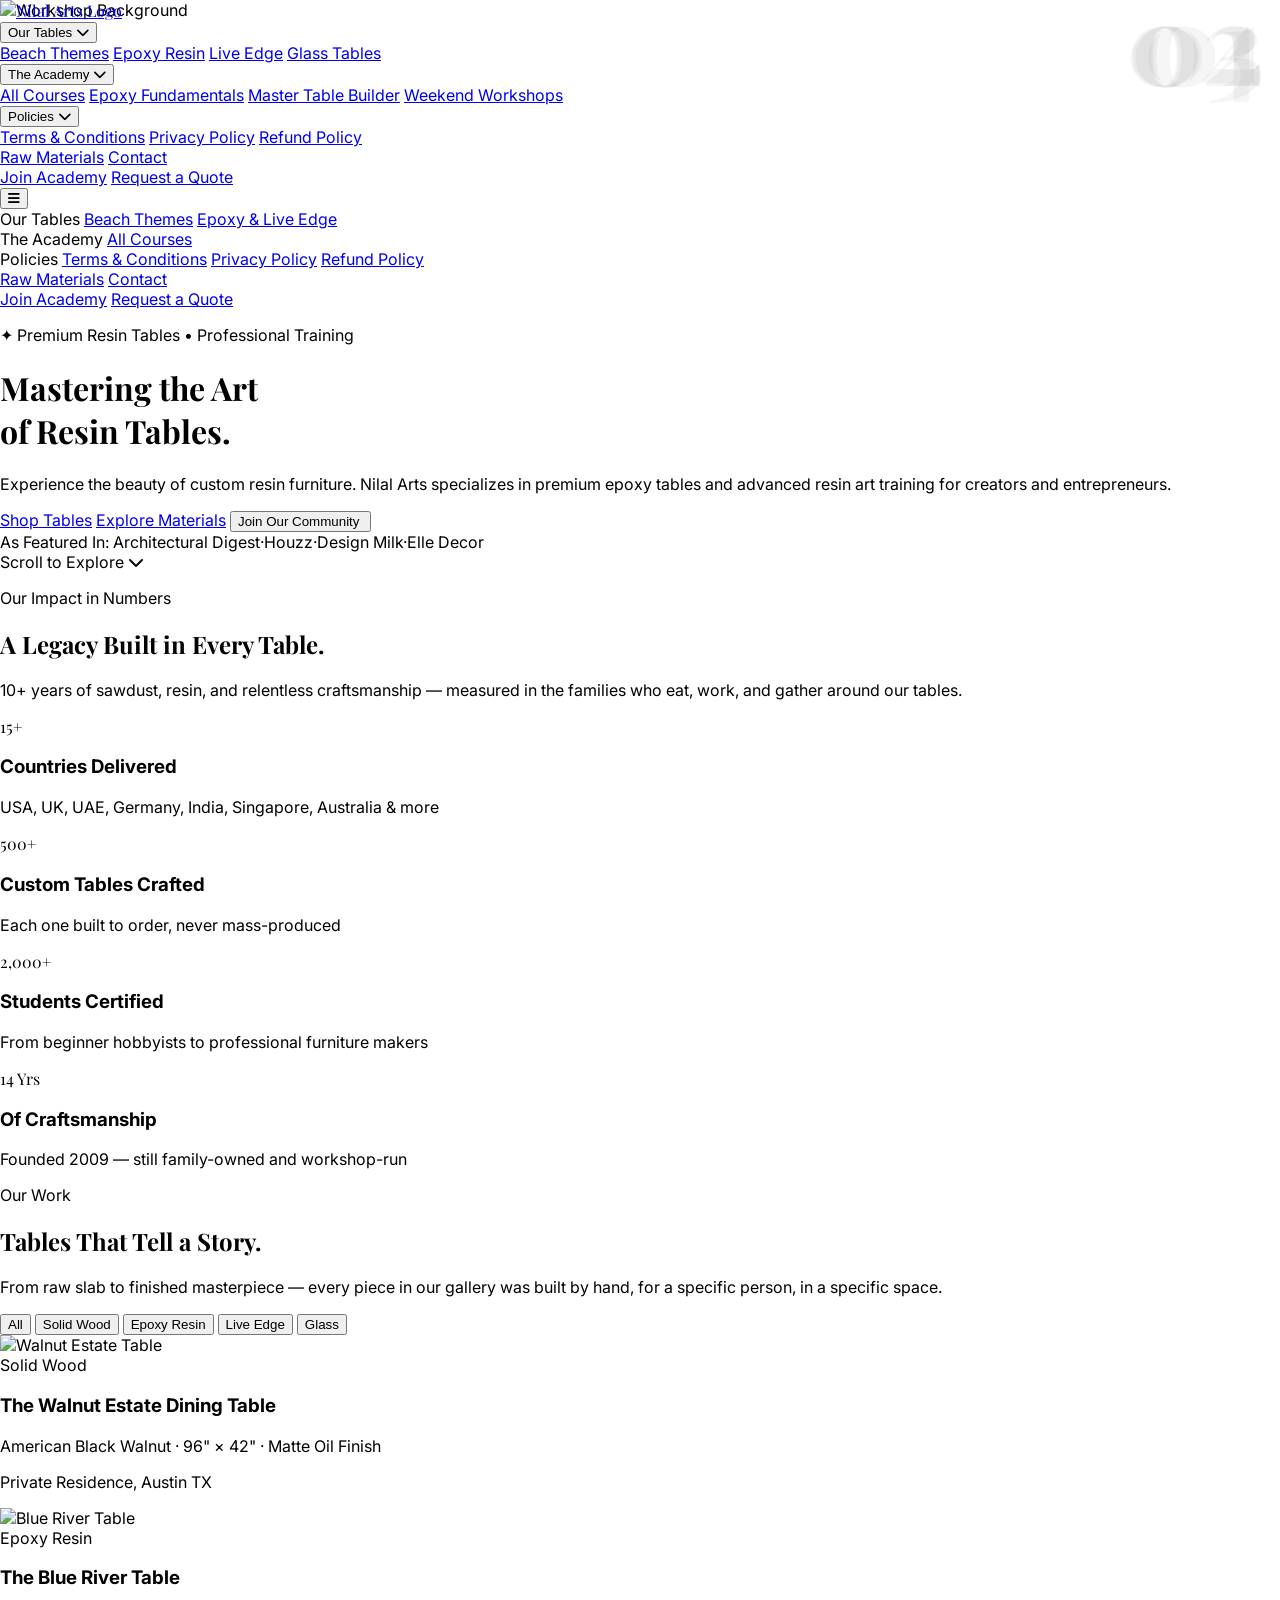
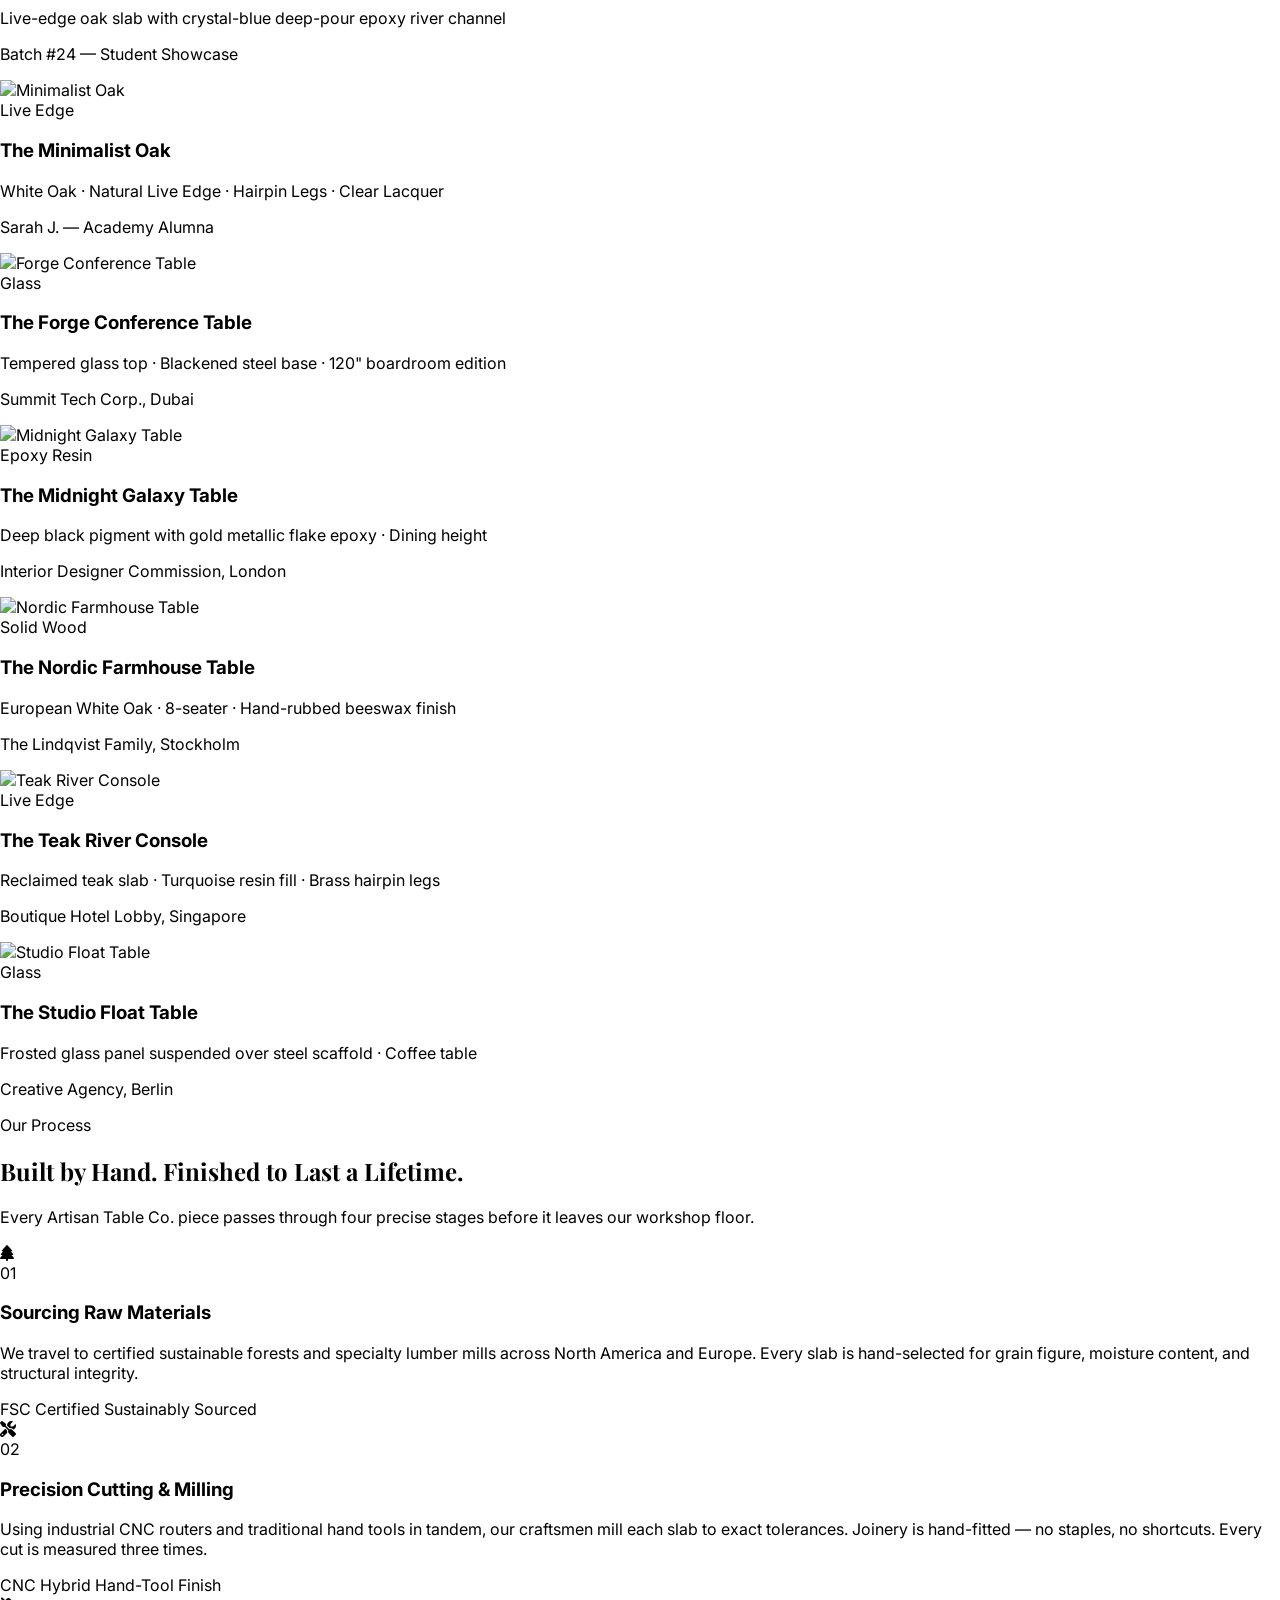
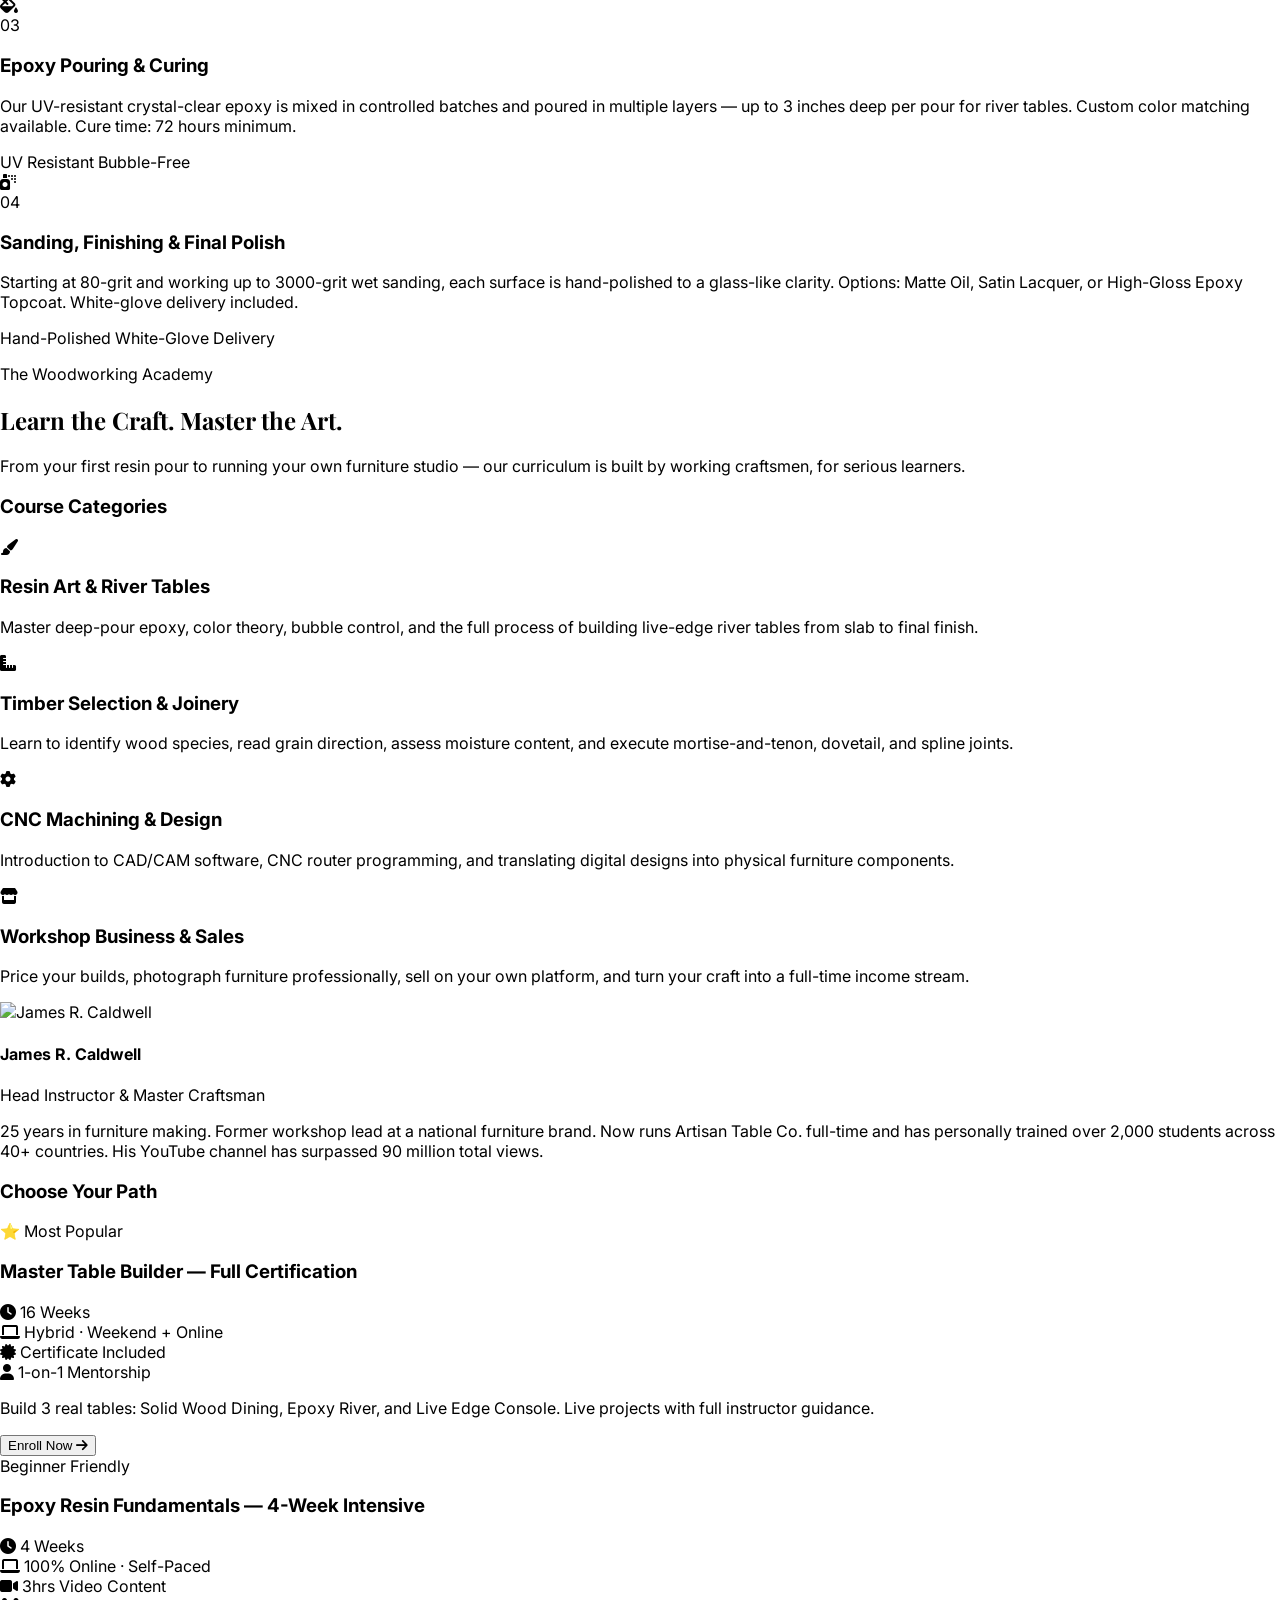
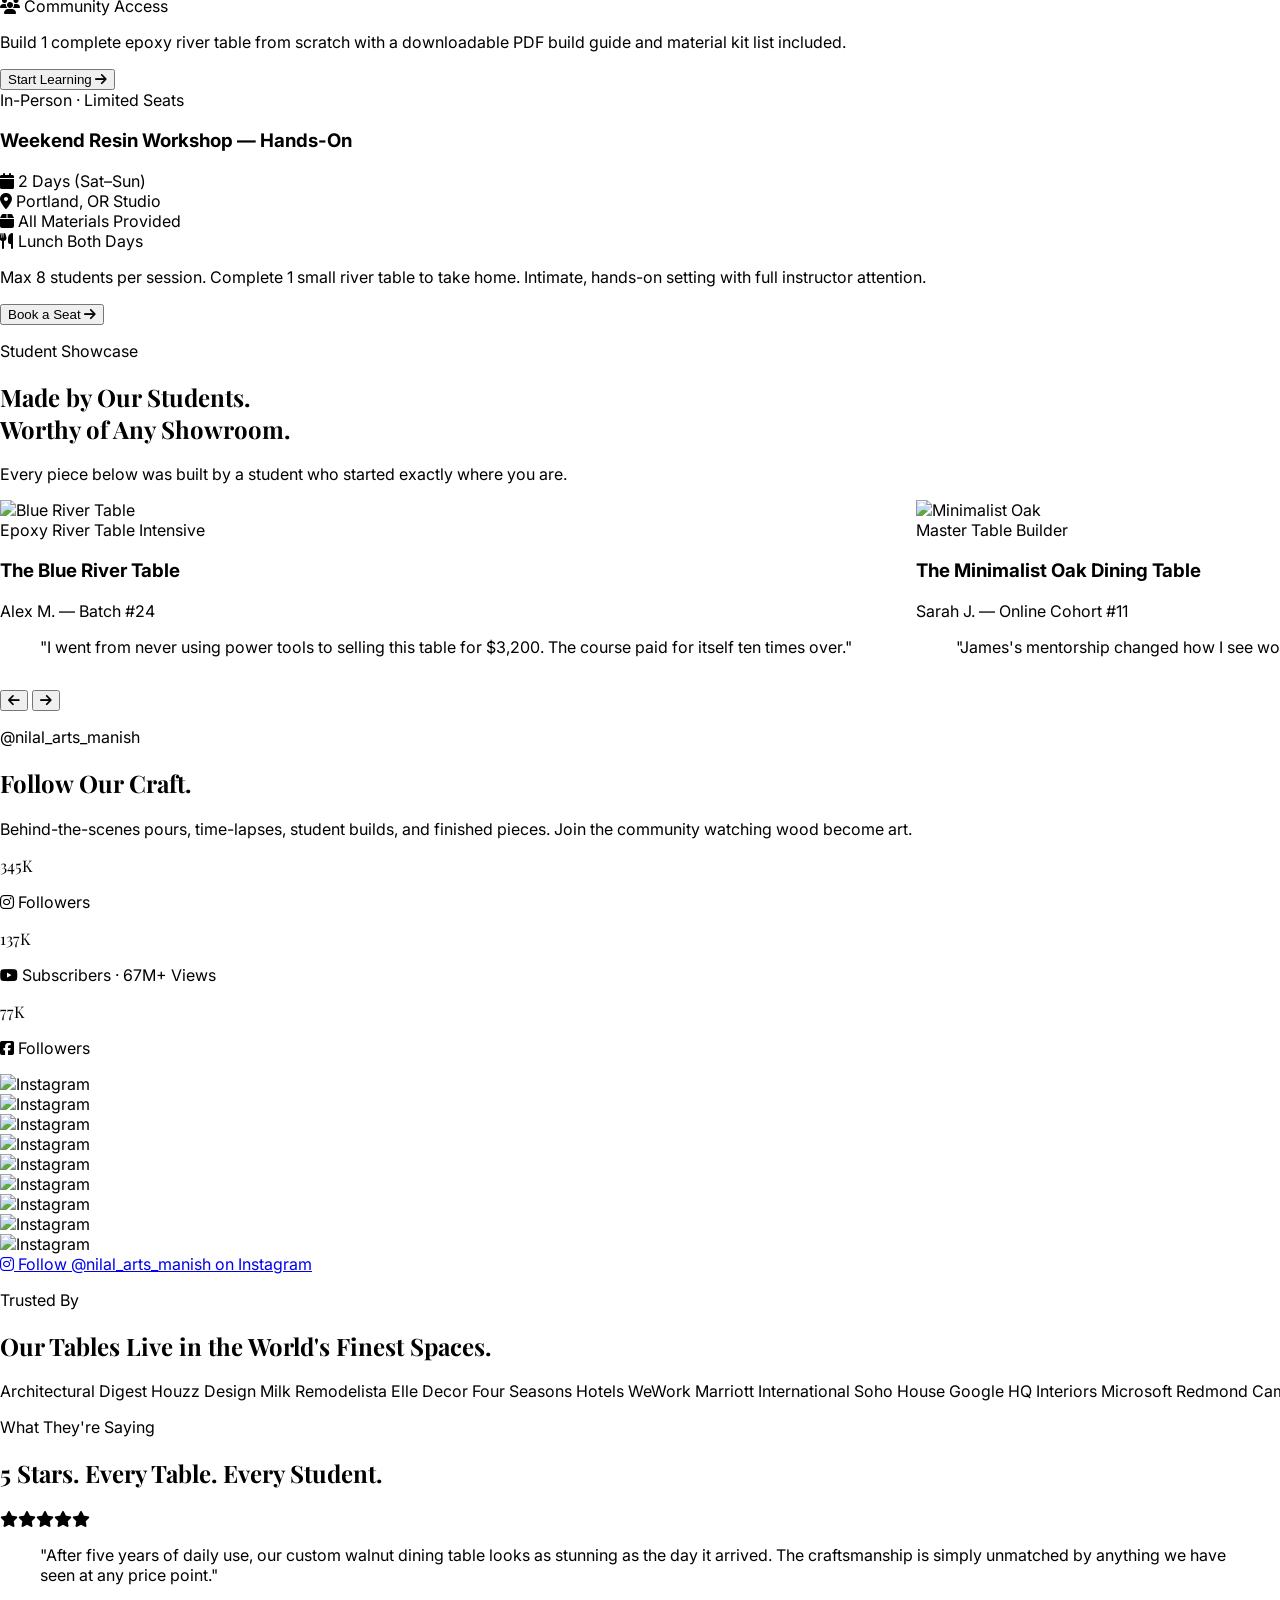
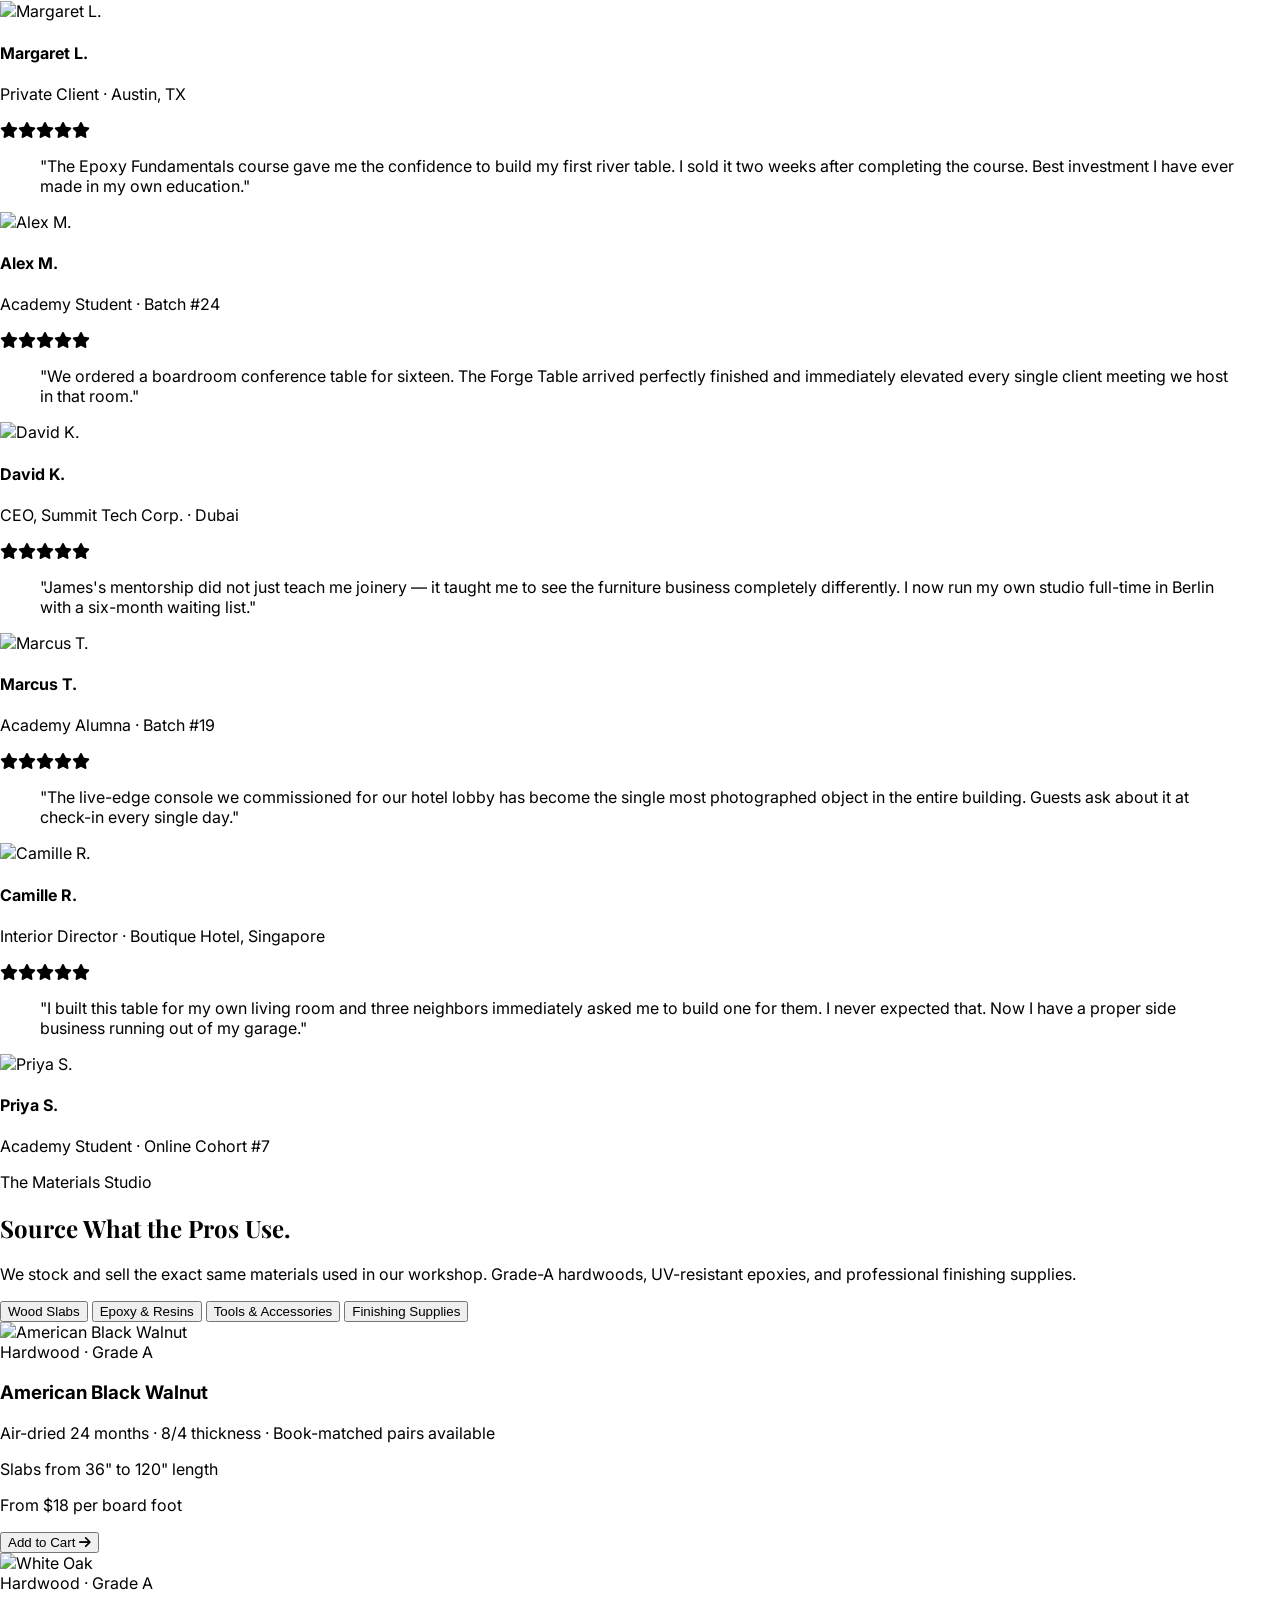
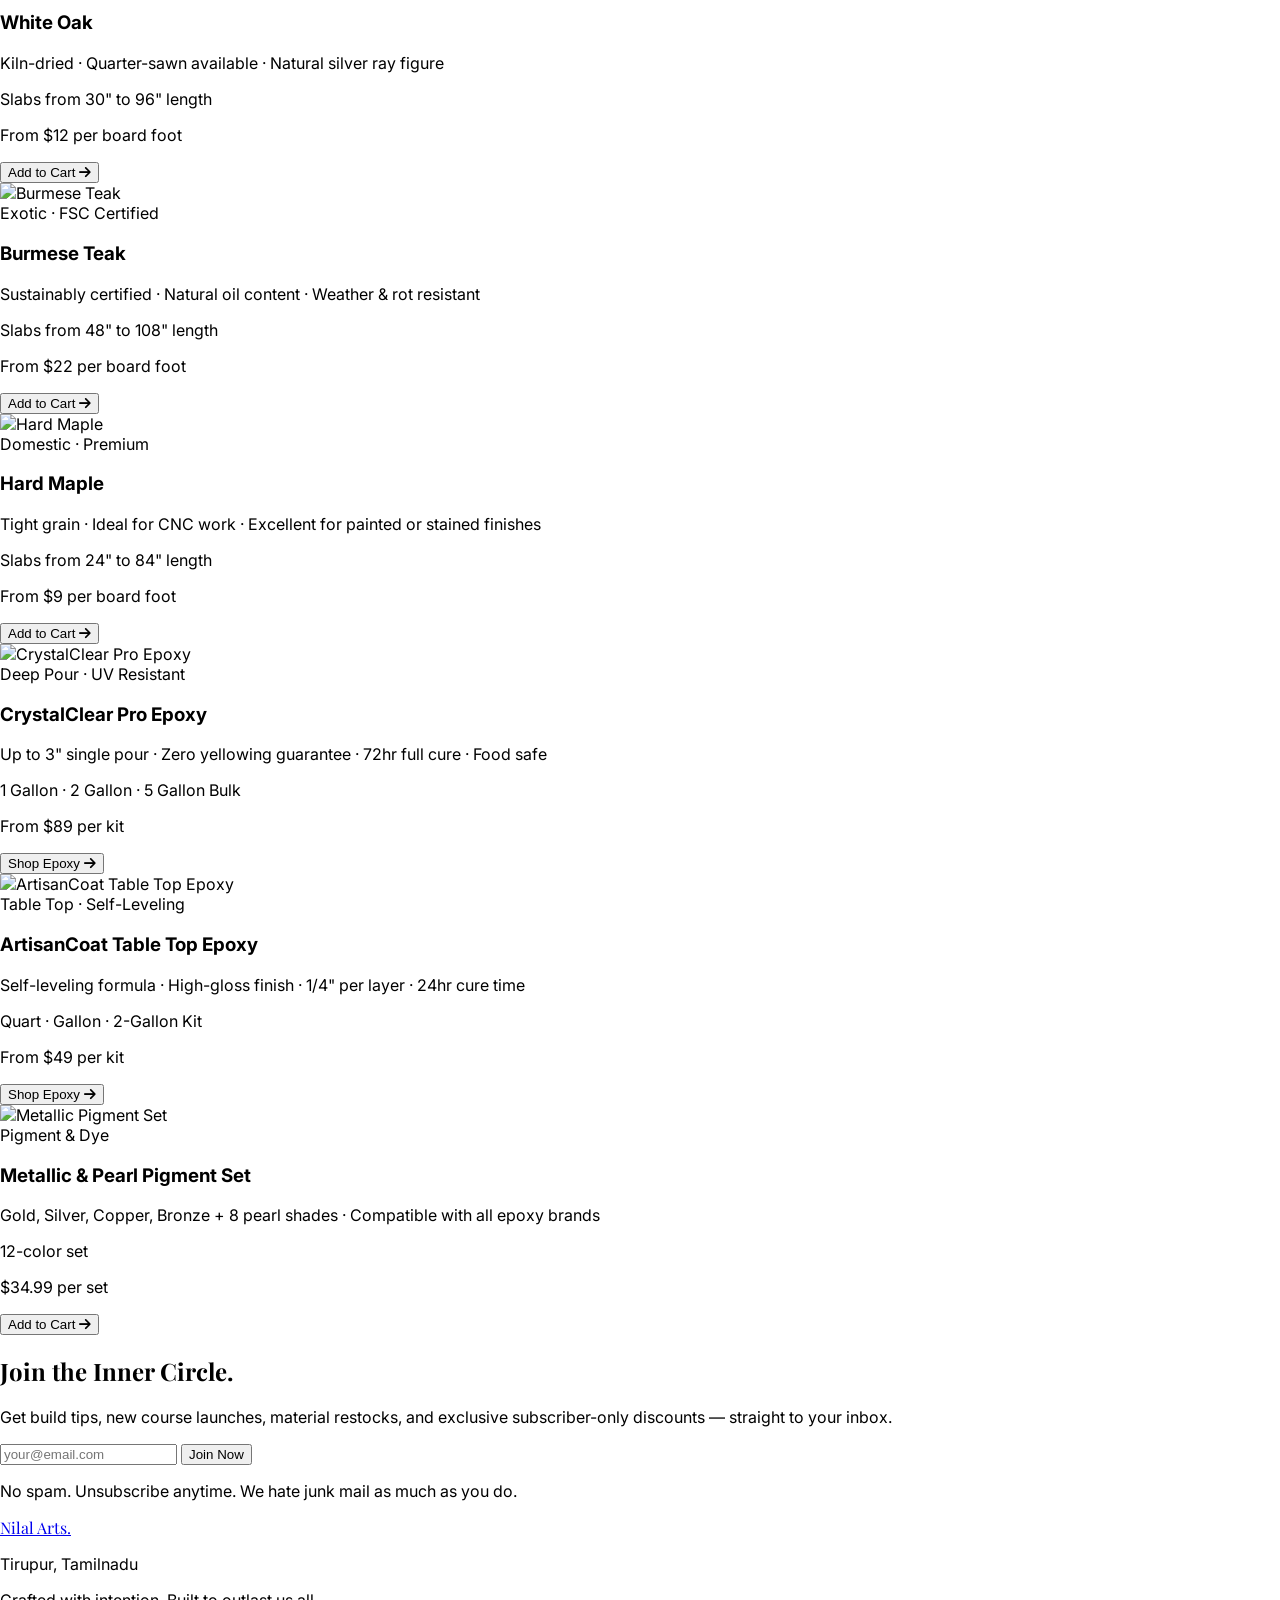
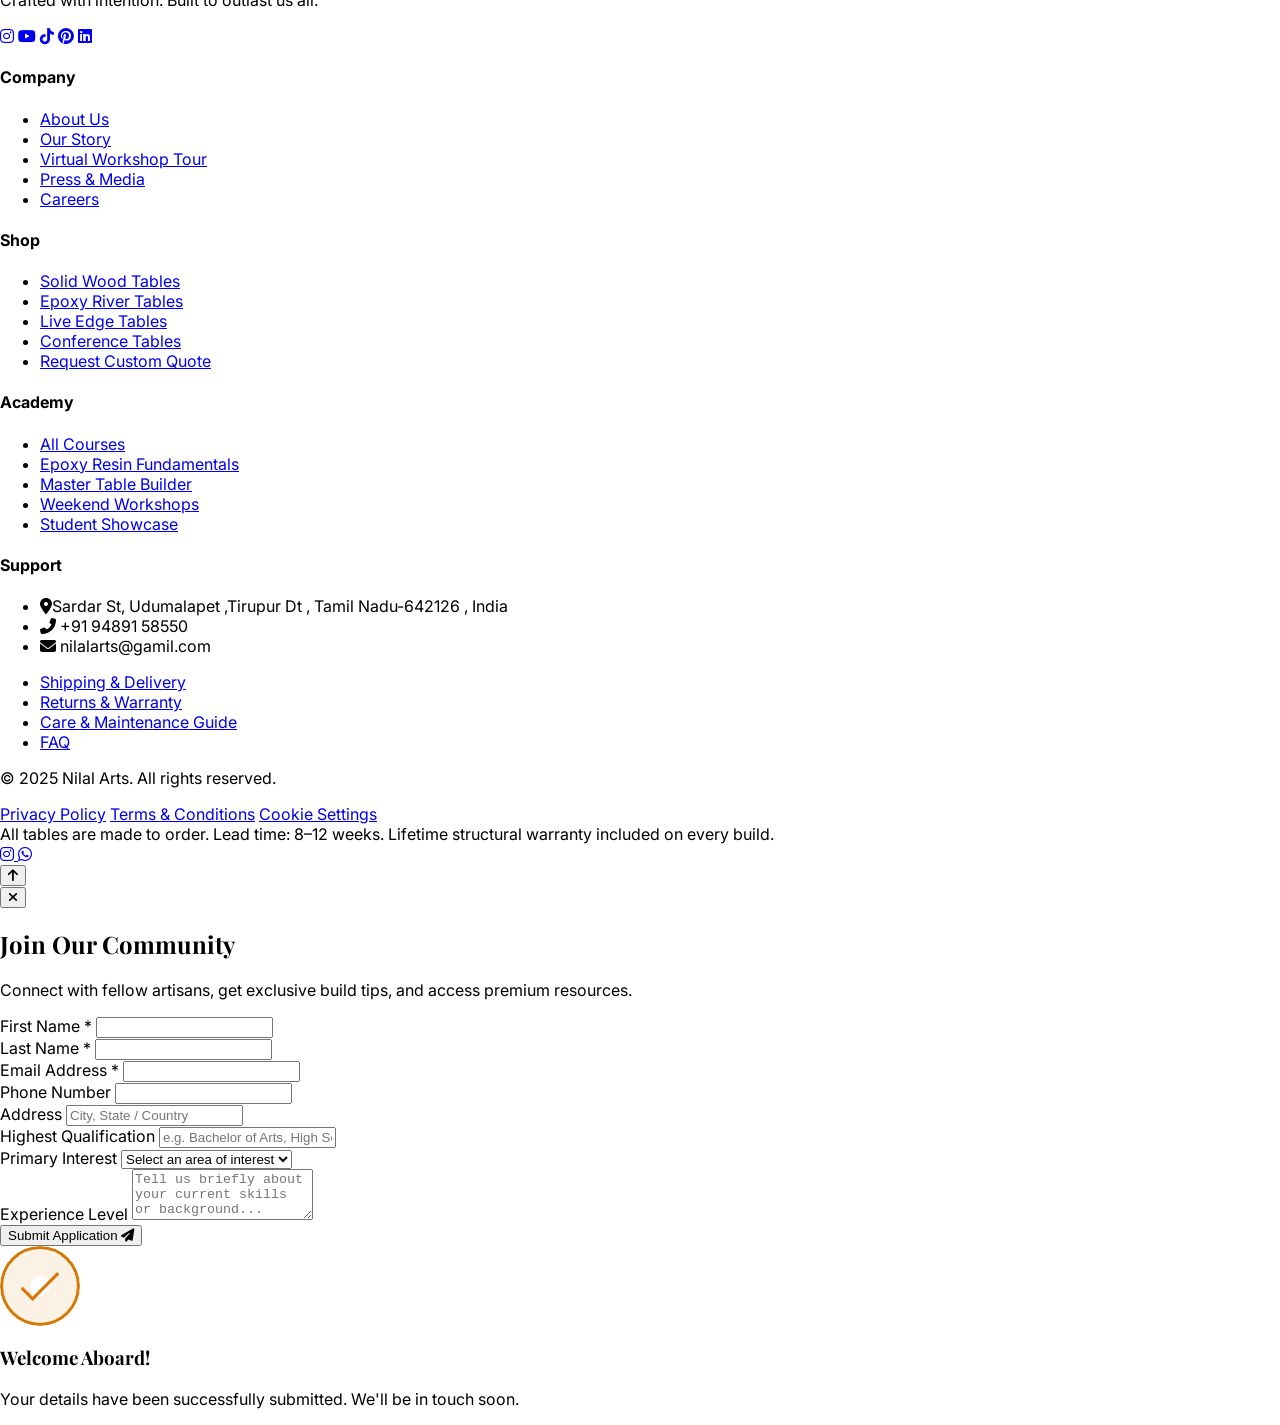
==== commit 9f2c58ae: "menu alignment perfect" ====
--- a/index.html
+++ b/index.html
@@ -33,44 +33,43 @@
     </style>
 </head>
 
-<body class="bg-gray-50 text-gray-800 font-sans antialiased overflow-x-hidden">
+<body class="bg-gray-50 text-gray-800 font-sans antialiased overflow-x-hidden home-page">
 
     <!--        NAVIGATION      -->
-    <nav class="sticky top-0 z-50 bg-white/95 backdrop-blur-md shadow-sm transition-all duration-300">
+    <nav class="fixed top-0 w-full z-50 bg-transparent transition-all duration-300">
         <div class="max-w-7xl mx-auto px-6 lg:px-8">
-            <div class="flex justify-between items-center h-20">
+            <div class="flex items-center justify-between h-20">
                 <!-- Logo -->
                 <div class="flex-shrink-0 flex items-center">
-                    <a href="#" class="font-serif flex items-center justify-center">
-                        <img src="https://placehold.co/150x50/transparent/black?text=NAIC" alt="Nilal Arts Logo" class="h-12 w-auto object-contain">
+                    <a href="#" class="font-serif flex items-center justify-center whitespace-nowrap">
+                        <img src="https://placehold.co/150x50/transparent/white?text=NAIC" alt="Nilal Arts Logo"
+                            class="h-12 w-auto object-contain">
                     </a>
                 </div>
 
                 <!-- Desktop Menu -->
-                <div class="hidden lg:flex space-x-8 items-center">
-                    <a href="#hero"
-                        class="text-gray-600 hover:text-yellow-600 transition-colors duration-300 font-medium">Home</a>
+                <div class="hidden lg:flex items-center justify-center gap-8 flex-1">
 
                     <!-- Dropdown: Our Tables -->
                     <div class="relative group">
                         <button
-                            class="text-gray-600 group-hover:text-yellow-600 transition-colors duration-300 font-medium flex items-center gap-1">
+                            class="text-white group-hover:text-yellow-400 transition-colors duration-300 text-sm font-medium px-2 flex items-center gap-1 whitespace-nowrap">
                             Our Tables <i
                                 class="fas fa-chevron-down text-xs transition-transform duration-300 group-hover:rotate-180"></i>
                         </button>
                         <div
                             class="absolute left-0 mt-2 w-48 bg-white rounded-lg shadow-xl opacity-0 invisible group-hover:opacity-100 group-hover:visible transform group-hover:translate-y-0 translate-y-2 transition-all duration-300 z-50 border border-gray-100">
                             <a href="seathemes.html"
-                                class="block px-4 py-3 text-sm text-gray-700 hover:bg-gray-50 hover:text-yellow-600 first:rounded-t-lg">Beach
+                                class="block px-4 py-3 text-sm text-gray-700 hover:bg-gray-50 hover:text-yellow-600 first:rounded-t-lg whitespace-nowrap">Beach
                                 Themes</a>
                             <a href="#gallery"
-                                class="block px-4 py-3 text-sm text-gray-700 hover:bg-gray-50 hover:text-yellow-600">Epoxy
+                                class="block px-4 py-3 text-sm text-gray-700 hover:bg-gray-50 hover:text-yellow-600 whitespace-nowrap">Epoxy
                                 Resin</a>
                             <a href="#gallery"
-                                class="block px-4 py-3 text-sm text-gray-700 hover:bg-gray-50 hover:text-yellow-600">Live
+                                class="block px-4 py-3 text-sm text-gray-700 hover:bg-gray-50 hover:text-yellow-600 whitespace-nowrap">Live
                                 Edge</a>
                             <a href="#gallery"
-                                class="block px-4 py-3 text-sm text-gray-700 hover:bg-gray-50 hover:text-yellow-600 last:rounded-b-lg">Glass
+                                class="block px-4 py-3 text-sm text-gray-700 hover:bg-gray-50 hover:text-yellow-600 last:rounded-b-lg whitespace-nowrap">Glass
                                 Tables</a>
                         </div>
                     </div>
@@ -78,47 +77,68 @@
                     <!-- Dropdown: Academy -->
                     <div class="relative group">
                         <button
-                            class="text-gray-600 group-hover:text-yellow-600 transition-colors duration-300 font-medium flex items-center gap-1">
+                            class="text-white group-hover:text-yellow-400 transition-colors duration-300 text-sm font-medium px-2 flex items-center gap-1 whitespace-nowrap">
                             The Academy <i
                                 class="fas fa-chevron-down text-xs transition-transform duration-300 group-hover:rotate-180"></i>
                         </button>
                         <div
                             class="absolute left-0 mt-2 w-48 bg-white rounded-lg shadow-xl opacity-0 invisible group-hover:opacity-100 group-hover:visible transform group-hover:translate-y-0 translate-y-2 transition-all duration-300 z-50 border border-gray-100">
                             <a href="courses.html"
-                                class="block px-4 py-3 text-sm text-gray-700 hover:bg-gray-50 hover:text-yellow-600 first:rounded-t-lg">All
+                                class="block px-4 py-3 text-sm text-gray-700 hover:bg-gray-50 hover:text-yellow-600 first:rounded-t-lg whitespace-nowrap">All
                                 Courses</a>
                             <a href="#academy"
-                                class="block px-4 py-3 text-sm text-gray-700 hover:bg-gray-50 hover:text-yellow-600">Epoxy
+                                class="block px-4 py-3 text-sm text-gray-700 hover:bg-gray-50 hover:text-yellow-600 whitespace-nowrap">Epoxy
                                 Fundamentals</a>
                             <a href="#academy"
-                                class="block px-4 py-3 text-sm text-gray-700 hover:bg-gray-50 hover:text-yellow-600">Master
+                                class="block px-4 py-3 text-sm text-gray-700 hover:bg-gray-50 hover:text-yellow-600 whitespace-nowrap">Master
                                 Table Builder</a>
                             <a href="#academy"
-                                class="block px-4 py-3 text-sm text-gray-700 hover:bg-gray-50 hover:text-yellow-600 last:rounded-b-lg">Weekend
+                                class="block px-4 py-3 text-sm text-gray-700 hover:bg-gray-50 hover:text-yellow-600 last:rounded-b-lg whitespace-nowrap">Weekend
                                 Workshops</a>
                         </div>
                     </div>
 
-                    <a href="#materials"
-                        class="text-gray-600 hover:text-yellow-600 transition-colors duration-300 font-medium">Raw
+                    <!-- Dropdown: Policies -->
+                    <div class="relative group">
+                        <button
+                            class="text-white group-hover:text-yellow-400 transition-colors duration-300 text-sm font-medium px-2 flex items-center gap-1 whitespace-nowrap">
+                            Policies <i
+                                class="fas fa-chevron-down text-xs transition-transform duration-300 group-hover:rotate-180"></i>
+                        </button>
+                        <div
+                            class="absolute left-0 mt-2 w-48 bg-white rounded-lg shadow-xl opacity-0 invisible group-hover:opacity-100 group-hover:visible transform group-hover:translate-y-0 translate-y-2 transition-all duration-300 z-50 border border-gray-100">
+                            <a href="terms.html"
+                                class="block px-4 py-3 text-sm text-gray-700 hover:bg-gray-50 hover:text-yellow-600 first:rounded-t-lg whitespace-nowrap">Terms
+                                & Conditions</a>
+                            <a href="policy.html"
+                                class="block px-4 py-3 text-sm text-gray-700 hover:bg-gray-50 hover:text-yellow-600 whitespace-nowrap">Privacy
+                                Policy</a>
+                            <a href="refund.html"
+                                class="block px-4 py-3 text-sm text-gray-700 hover:bg-gray-50 hover:text-yellow-600 last:rounded-b-lg whitespace-nowrap">Refund
+                                Policy</a>
+                        </div>
+                    </div>
+
+                    <a href="rawmaterials.html"
+                        class="text-white hover:text-yellow-400 transition-colors duration-300 text-sm font-medium px-2 whitespace-nowrap">Raw
                         Materials</a>
                     <a href="#contact"
-                        class="text-gray-600 hover:text-yellow-600 transition-colors duration-300 font-medium">Contact</a>
+                        class="text-white hover:text-yellow-400 transition-colors duration-300 text-sm font-medium px-2 whitespace-nowrap">Contact</a>
                 </div>
 
                 <!-- CTA Buttons -->
-                <div class="hidden lg:flex gap-3">
+                <div class="hidden lg:flex flex-shrink-0 justify-end gap-3 items-center cta-buttons">
                     <a href="#academy"
-                        class="border-2 border-gray-900 text-gray-900 px-5 py-2 rounded-full font-medium hover:bg-gray-900 hover:text-white transition-all duration-300">Join
+                        class="border-2 border-white text-white px-5 py-2 rounded-full font-medium hover:bg-white hover:text-gray-900 transition-all duration-300 whitespace-nowrap">Join
                         Academy</a>
                     <a href="#contact"
-                        class="bg-yellow-600 text-white px-6 py-2.5 rounded-full font-medium hover:bg-yellow-700 transition-all duration-300 shadow-md hover:shadow-lg">Request
+                        class="bg-yellow-600 text-white px-6 py-2.5 rounded-full font-medium hover:bg-yellow-700 transition-all duration-300 shadow-md hover:shadow-lg whitespace-nowrap">Request
                         a Quote</a>
                 </div>
 
                 <!-- Mobile Menu Button -->
                 <div class="lg:hidden flex items-center">
-                    <button id="mobile-menu-btn" class="text-gray-900 hover:text-yellow-600 focus:outline-none p-2">
+                    <button id="mobile-menu-btn" class="text-white hover:text-yellow-400 focus:outline-none p-2 whitespace-nowrap">
                         <i class="fas fa-bars text-2xl"></i>
                     </button>
                 </div>
@@ -127,28 +147,35 @@
             <!-- Mobile Menu Dropdown -->
             <div id="mobile-menu"
                 class="hidden lg:hidden bg-white border-t border-gray-100 absolute w-full left-0 top-20 shadow-xl py-6 px-6 flex flex-col gap-4 z-40 max-h-[80vh] overflow-y-auto">
-                <a href="#hero" class="text-gray-900 hover:text-yellow-600 font-bold text-lg">Home</a>
 
                 <div class="flex flex-col gap-3 pl-4 border-l-2 border-gray-100">
                     <span class="text-xs font-bold text-gray-400 uppercase tracking-wider">Our Tables</span>
-                    <a href="seathemes.html" class="text-gray-600 hover:text-yellow-600 font-medium">Beach Themes</a>
-                    <a href="#gallery" class="text-gray-600 hover:text-yellow-600 font-medium">Epoxy & Live Edge</a>
+                    <a href="seathemes.html" class="text-gray-600 hover:text-yellow-600 font-medium whitespace-nowrap">Beach Themes</a>
+                    <a href="#gallery" class="text-gray-600 hover:text-yellow-600 font-medium whitespace-nowrap">Epoxy & Live Edge</a>
                 </div>
 
                 <div class="flex flex-col gap-3 pl-4 border-l-2 border-gray-100">
                     <span class="text-xs font-bold text-gray-400 uppercase tracking-wider">The Academy</span>
-                    <a href="courses.html" class="text-gray-600 hover:text-yellow-600 font-medium">All Courses</a>
-                </div>
-
-                <a href="#materials" class="text-gray-900 hover:text-yellow-600 font-bold text-lg">Raw Materials</a>
-                <a href="#contact" class="text-gray-900 hover:text-yellow-600 font-bold text-lg">Contact</a>
-
-                <div class="flex flex-col gap-4 mt-4 pt-6 border-t border-gray-100">
+                    <a href="courses.html" class="text-gray-600 hover:text-yellow-600 font-medium whitespace-nowrap">All Courses</a>
+                </div>
+
+                <div class="flex flex-col gap-3 pl-4 border-l-2 border-gray-100">
+                    <span class="text-xs font-bold text-gray-400 uppercase tracking-wider">Policies</span>
+                    <a href="terms.html" class="text-gray-600 hover:text-yellow-600 font-medium whitespace-nowrap">Terms & Conditions</a>
+                    <a href="policy.html" class="text-gray-600 hover:text-yellow-600 font-medium whitespace-nowrap">Privacy Policy</a>
+                    <a href="refund.html" class="text-gray-600 hover:text-yellow-600 font-medium whitespace-nowrap">Refund Policy</a>
+                </div>
+
+                <a href="rawmaterials.html" class="text-gray-900 hover:text-yellow-600 font-bold text-lg whitespace-nowrap">Raw
+                    Materials</a>
+                <a href="#contact" class="text-gray-900 hover:text-yellow-600 font-bold text-lg whitespace-nowrap">Contact</a>
+
+                <div class="flex flex-col gap-4 mt-4 pt-6 border-t border-gray-100 cta-buttons">
                     <a href="#academy"
-                        class="border-2 border-gray-900 text-gray-900 px-5 py-3 rounded-full font-bold hover:bg-gray-900 hover:text-white transition-all duration-300 text-center uppercase tracking-wide text-sm">Join
+                        class="border-2 border-gray-900 text-gray-900 px-5 py-3 rounded-full font-bold hover:bg-gray-900 hover:text-white transition-all duration-300 text-center uppercase tracking-wide text-sm whitespace-nowrap">Join
                         Academy</a>
                     <a href="#contact"
-                        class="bg-yellow-600 text-white px-6 py-3 rounded-full font-bold hover:bg-yellow-700 transition-all duration-300 shadow-md text-center uppercase tracking-wide text-sm">Request
+                        class="bg-yellow-600 text-white px-6 py-3 rounded-full font-bold hover:bg-yellow-700 transition-all duration-300 shadow-md text-center uppercase tracking-wide text-sm whitespace-nowrap">Request
                         a Quote</a>
                 </div>
             </div>
@@ -158,7 +185,8 @@
     <!-- ═══════════════════════════════════════════════════════════════
          HERO SECTION
     ═══════════════════════════════════════════════════════════════ -->
-    <header id="hero" class="relative h-screen flex items-center justify-center overflow-hidden">
+    <header id="hero"
+        class="relative min-h-screen flex items-start md:items-center lg:items-center justify-center overflow-hidden pb-16">
         <!-- Carousel Slides -->
         <div id="hero-carousel" class="absolute inset-0 z-0 w-full h-full">
             <div class="hero-slide active">
@@ -177,10 +205,11 @@
         </div>
 
         <!-- Content -->
-        <div class="relative z-10 text-center px-6 max-w-4xl mx-auto hero-content">
+        <div class="relative z-10 text-center px-6 max-w-4xl mx-auto hero-content pt-24 md:pt-0 lg:pt-32">
             <p class="text-yellow-400 text-sm font-semibold tracking-widest uppercase mb-4">✦ Premium Resin Tables •
                 Professional Training</p>
-            <h1 class="text-5xl md:text-7xl font-bold text-white mb-6 font-serif tracking-tight leading-tight">
+            <h1
+                class="text-5xl md:text-7xl font-bold text-white mb-6 font-serif tracking-tight leading-tight lg:leading-snug">
                 Mastering the Art <br> <span class="text-yellow-400">of Resin Tables.</span>
             </h1>
             <p class="text-lg md:text-xl text-gray-200 mb-10 max-w-2xl mx-auto font-light">
@@ -201,7 +230,7 @@
                 </button>
             </div>
             <!-- Press Bar -->
-            <div class="mt-12 text-gray-400 text-sm">
+            <div class="mt-12 text-gray-400 text-sm relative z-20">
                 <span class="mr-3 text-gray-500 font-medium uppercase tracking-wider text-xs">As Featured In:</span>
                 <span class="mx-2">Architectural Digest</span>·<span class="mx-2">Houzz</span>·<span class="mx-2">Design
                     Milk</span>·<span class="mx-2">Elle Decor</span>
@@ -209,7 +238,8 @@
         </div>
 
         <!-- Scroll Indicator -->
-        <div class="absolute bottom-8 left-1/2 transform -translate-x-1/2 z-10 flex flex-col items-center gap-2 text-white/60">
+        <div
+            class="absolute bottom-2 md:bottom-6 left-1/2 transform -translate-x-1/2 z-10 flex flex-col items-center gap-2 text-white/60">
             <span class="text-xs tracking-widest uppercase">Scroll to Explore</span>
             <i class="fas fa-chevron-down animate-bounce"></i>
         </div>
@@ -870,7 +900,7 @@
                 </div>
 
                 <!-- Platform Stats -->
-                <div class="flex flex-wrap justify-center gap-8 mb-12 text-center">
+                <div class="flex flex-wrap justify-center gap-8 mb-12 text-center social-stats-container">
                     <div>
                         <p class="text-2xl font-bold font-serif text-gray-900">345K</p>
                         <p class="text-gray-500 text-sm flex items-center gap-1 justify-center"><i
@@ -1509,50 +1539,64 @@
     <!-- ═══════════════════════════════════════════════════════════════
          COMMUNITY POPUP MODAL
     ═══════════════════════════════════════════════════════════════ -->
-    <div id="communityModalOverlay" class="fixed inset-0 z-[100] bg-black/60 backdrop-blur-sm hidden flex items-center justify-center p-4 transition-opacity duration-300 opacity-0">
-        <div id="communityModal" class="bg-white rounded-2xl shadow-2xl w-full max-w-2xl max-h-[90vh] overflow-y-auto relative transform scale-95 transition-transform duration-300">
-            
+    <div id="communityModalOverlay"
+        class="fixed inset-0 z-[100] bg-black/60 backdrop-blur-sm hidden flex items-center justify-center p-4 transition-opacity duration-300 opacity-0">
+        <div id="communityModal"
+            class="bg-white rounded-2xl shadow-2xl w-full max-w-2xl max-h-[90vh] overflow-y-auto relative transform scale-95 transition-transform duration-300">
+
             <!-- Close Button -->
-            <button id="closeCommunityModalBtn" class="absolute top-5 right-5 text-gray-400 hover:text-gray-900 transition-colors bg-gray-100 hover:bg-gray-200 rounded-full w-8 h-8 flex items-center justify-center z-10">
+            <button id="closeCommunityModalBtn"
+                class="absolute top-5 right-5 text-gray-400 hover:text-gray-900 transition-colors bg-gray-100 hover:bg-gray-200 rounded-full w-8 h-8 flex items-center justify-center z-10">
                 <i class="fas fa-times"></i>
             </button>
 
             <div class="p-8 md:p-10">
                 <div class="text-center mb-8">
                     <h2 class="text-3xl font-serif font-bold text-gray-900 mb-2">Join Our Community</h2>
-                    <p class="text-gray-500 text-sm">Connect with fellow artisans, get exclusive build tips, and access premium resources.</p>
+                    <p class="text-gray-500 text-sm">Connect with fellow artisans, get exclusive build tips, and access
+                        premium resources.</p>
                 </div>
 
                 <!-- Form Layout Using CSS Grid -->
                 <form id="communityForm" class="space-y-5">
                     <div class="grid grid-cols-1 md:grid-cols-2 gap-5">
                         <div>
-                            <label class="block text-sm font-medium text-gray-700 mb-1">First Name <span class="text-red-500">*</span></label>
-                            <input type="text" required class="w-full px-4 py-3 rounded-lg border border-gray-300 focus:outline-none focus:ring-2 focus:ring-yellow-500 focus:border-transparent transition-colors bg-gray-50">
+                            <label class="block text-sm font-medium text-gray-700 mb-1">First Name <span
+                                    class="text-red-500">*</span></label>
+                            <input type="text" required
+                                class="w-full px-4 py-3 rounded-lg border border-gray-300 focus:outline-none focus:ring-2 focus:ring-yellow-500 focus:border-transparent transition-colors bg-gray-50">
                         </div>
                         <div>
-                            <label class="block text-sm font-medium text-gray-700 mb-1">Last Name <span class="text-red-500">*</span></label>
-                            <input type="text" required class="w-full px-4 py-3 rounded-lg border border-gray-300 focus:outline-none focus:ring-2 focus:ring-yellow-500 focus:border-transparent transition-colors bg-gray-50">
+                            <label class="block text-sm font-medium text-gray-700 mb-1">Last Name <span
+                                    class="text-red-500">*</span></label>
+                            <input type="text" required
+                                class="w-full px-4 py-3 rounded-lg border border-gray-300 focus:outline-none focus:ring-2 focus:ring-yellow-500 focus:border-transparent transition-colors bg-gray-50">
                         </div>
                         <div>
-                            <label class="block text-sm font-medium text-gray-700 mb-1">Email Address <span class="text-red-500">*</span></label>
-                            <input type="email" required class="w-full px-4 py-3 rounded-lg border border-gray-300 focus:outline-none focus:ring-2 focus:ring-yellow-500 focus:border-transparent transition-colors bg-gray-50">
+                            <label class="block text-sm font-medium text-gray-700 mb-1">Email Address <span
+                                    class="text-red-500">*</span></label>
+                            <input type="email" required
+                                class="w-full px-4 py-3 rounded-lg border border-gray-300 focus:outline-none focus:ring-2 focus:ring-yellow-500 focus:border-transparent transition-colors bg-gray-50">
                         </div>
                         <div>
                             <label class="block text-sm font-medium text-gray-700 mb-1">Phone Number</label>
-                            <input type="tel" class="w-full px-4 py-3 rounded-lg border border-gray-300 focus:outline-none focus:ring-2 focus:ring-yellow-500 focus:border-transparent transition-colors bg-gray-50">
+                            <input type="tel"
+                                class="w-full px-4 py-3 rounded-lg border border-gray-300 focus:outline-none focus:ring-2 focus:ring-yellow-500 focus:border-transparent transition-colors bg-gray-50">
                         </div>
                         <div class="md:col-span-2">
                             <label class="block text-sm font-medium text-gray-700 mb-1">Address</label>
-                            <input type="text" placeholder="City, State / Country" class="w-full px-4 py-3 rounded-lg border border-gray-300 focus:outline-none focus:ring-2 focus:ring-yellow-500 focus:border-transparent transition-colors bg-gray-50">
+                            <input type="text" placeholder="City, State / Country"
+                                class="w-full px-4 py-3 rounded-lg border border-gray-300 focus:outline-none focus:ring-2 focus:ring-yellow-500 focus:border-transparent transition-colors bg-gray-50">
                         </div>
                         <div class="md:col-span-2">
                             <label class="block text-sm font-medium text-gray-700 mb-1">Highest Qualification</label>
-                            <input type="text" placeholder="e.g. Bachelor of Arts, High School" class="w-full px-4 py-3 rounded-lg border border-gray-300 focus:outline-none focus:ring-2 focus:ring-yellow-500 focus:border-transparent transition-colors bg-gray-50">
+                            <input type="text" placeholder="e.g. Bachelor of Arts, High School"
+                                class="w-full px-4 py-3 rounded-lg border border-gray-300 focus:outline-none focus:ring-2 focus:ring-yellow-500 focus:border-transparent transition-colors bg-gray-50">
                         </div>
                         <div class="md:col-span-2">
                             <label class="block text-sm font-medium text-gray-700 mb-1">Primary Interest</label>
-                            <select required class="w-full px-4 py-3 rounded-lg border border-gray-300 focus:outline-none focus:ring-2 focus:ring-yellow-500 focus:border-transparent transition-colors bg-gray-50 text-gray-700 cursor-pointer">
+                            <select required
+                                class="w-full px-4 py-3 rounded-lg border border-gray-300 focus:outline-none focus:ring-2 focus:ring-yellow-500 focus:border-transparent transition-colors bg-gray-50 text-gray-700 cursor-pointer">
                                 <option value="" disabled selected>Select an area of interest</option>
                                 <option value="Resin Art">Resin Art & Projects</option>
                                 <option value="Table Manufacturing">Table Manufacturing</option>
@@ -1561,11 +1605,14 @@
                         </div>
                         <div class="md:col-span-2">
                             <label class="block text-sm font-medium text-gray-700 mb-1">Experience Level</label>
-                            <textarea rows="3" placeholder="Tell us briefly about your current skills or background..." class="w-full px-4 py-3 rounded-lg border border-gray-300 focus:outline-none focus:ring-2 focus:ring-yellow-500 focus:border-transparent transition-colors bg-gray-50 resize-none"></textarea>
-                        </div>
-                    </div>
-                    <button type="submit" class="w-full bg-gray-900 text-yellow-500 font-bold py-4 rounded-lg mt-6 hover:bg-yellow-600 hover:text-white transition-colors duration-300 shadow-lg flex justify-center items-center gap-2 group">
-                        Submit Application <i class="fas fa-paper-plane transform group-hover:translate-x-1 transition-transform"></i>
+                            <textarea rows="3" placeholder="Tell us briefly about your current skills or background..."
+                                class="w-full px-4 py-3 rounded-lg border border-gray-300 focus:outline-none focus:ring-2 focus:ring-yellow-500 focus:border-transparent transition-colors bg-gray-50 resize-none"></textarea>
+                        </div>
+                    </div>
+                    <button type="submit"
+                        class="w-full bg-gray-900 text-yellow-500 font-bold py-4 rounded-lg mt-6 hover:bg-yellow-600 hover:text-white transition-colors duration-300 shadow-lg flex justify-center items-center gap-2 group">
+                        Submit Application <i
+                            class="fas fa-paper-plane transform group-hover:translate-x-1 transition-transform"></i>
                     </button>
                 </form>
 
@@ -1698,7 +1745,7 @@
                 setTimeout(() => {
                     modalOverlay.classList.add('hidden');
                     document.body.style.overflow = 'auto'; // Restore background scrolling
-                    
+
                     // Reset the form state for future openings
                     setTimeout(() => {
                         communityForm.reset();
--- a/style.css
+++ b/style.css
@@ -183,7 +183,9 @@
   stroke: #d97706; /* Matches --gold variable */
   stroke-miterlimit: 10;
   box-shadow: inset 0px 0px 0px #d97706;
-  animation: fill .4s ease-in-out .4s forwards, scale .3s ease-in-out .9s both;
+  animation:
+    fill 0.4s ease-in-out 0.4s forwards,
+    scale 0.3s ease-in-out 0.9s both;
 }
 
 .checkmark__circle {
@@ -204,9 +206,156 @@
   animation: stroke 0.3s cubic-bezier(0.65, 0, 0.45, 1) 0.8s forwards;
 }
 
-@keyframes stroke { 100% { stroke-dashoffset: 0; } }
+@keyframes stroke {
+  100% {
+    stroke-dashoffset: 0;
+  }
+}
 @keyframes scale {
-  0%, 100% { transform: none; }
-  50% { transform: scale3d(1.1, 1.1, 1); }
-}
-@keyframes fill { 100% { box-shadow: inset 0px 0px 0px 30px rgba(217, 119, 6, 0.1); } }
+  0%,
+  100% {
+    transform: none;
+  }
+  50% {
+    transform: scale3d(1.1, 1.1, 1);
+  }
+}
+@keyframes fill {
+  100% {
+    box-shadow: inset 0px 0px 0px 30px rgba(217, 119, 6, 0.1);
+  }
+}
+
+/* Mobile Responsive UI Fixes */
+@media (max-width: 768px) {
+  /* Header & Navigation */
+  nav.bg-white\/95 {
+    background-color: transparent !important;
+    backdrop-filter: none !important;
+    box-shadow: none !important;
+  }
+  #mobile-menu-btn {
+    color: white !important;
+  }
+  nav .hidden.lg\:flex {
+    display: none !important;
+  }
+
+  /* Back Button */
+  .back-btn {
+    top: 15px !important;
+    left: 15px !important;
+    width: 40px !important;
+    height: 40px !important;
+    border-radius: 50% !important;
+    display: flex !important;
+    align-items: center !important;
+    justify-content: center !important;
+    padding: 0 !important;
+  }
+  .back-btn-text {
+    display: none !important;
+  }
+
+  /* Center Logo */
+  .absolute.top-8.left-1\/2 {
+    top: 20px !important;
+  }
+
+  /* Typography & Spacing */
+  h1,
+  .text-5xl,
+  .text-7xl {
+    font-size: 1.8rem !important;
+    line-height: 1.1 !important;
+    margin-top: 0 !important;
+    padding-top: 0 !important;
+  }
+  h2,
+  .text-4xl {
+    font-size: 1.8rem !important;
+    line-height: 1.3 !important;
+  }
+  p.text-lg,
+  p.text-xl {
+    font-size: 1rem !important;
+  }
+
+  .hero-content,
+  .relative.z-10.max-w-4xl,
+  .text-center.relative.z-10 {
+    margin-top: 0 !important;
+    text-align: center !important;
+  }
+  .hero-content p,
+  .relative.z-10.max-w-4xl p,
+  .text-center.relative.z-10 p {
+    text-align: center !important;
+    padding: 0 15px !important;
+  }
+
+  /* Universal Section Padding */
+  section {
+    padding-top: 3rem !important;
+    padding-bottom: 3rem !important;
+  }
+
+  /* Social Section Fix */
+  .social-stats-container {
+    flex-wrap: nowrap !important;
+    gap: 0.5rem !important;
+    justify-content: space-evenly !important;
+    width: 100% !important;
+  }
+  .social-stats-container > div p.text-2xl {
+    font-size: 1.25rem !important;
+  }
+  .social-stats-container > div p.text-sm {
+    font-size: 0.65rem !important;
+    white-space: nowrap;
+  }
+
+  /* Grid Layout (seathemes.html) */
+  #tables .grid,
+  .py-20 .grid.grid-cols-1.md\:grid-cols-2.lg\:grid-cols-4 {
+    display: grid !important;
+    grid-template-columns: repeat(2, 1fr) !important;
+    gap: 10px !important;
+  }
+  .group.bg-gray-900 .h-64,
+  .group.relative.h-64 {
+    height: 120px !important;
+  }
+  .group.bg-gray-900 .p-6,
+  .group.relative .p-6 {
+    padding: 10px !important;
+  }
+  .group.bg-gray-900 h3,
+  .group.relative h3 {
+    font-size: 0.9rem !important;
+    margin-bottom: 5px !important;
+  }
+  .group.bg-gray-900 p.text-sm {
+    font-size: 0.7rem !important;
+    margin-bottom: 8px !important;
+  }
+  .group.bg-gray-900 .flex.gap-3 {
+    flex-direction: column !important;
+    gap: 5px !important;
+  }
+  .group.bg-gray-900 .flex.gap-3 button {
+    width: 100% !important;
+    padding: 6px !important;
+    font-size: 0.7rem !important;
+  }
+}
+
+/* Hide Home link on the homepage */
+.home-page .nav-home-link {
+  display: none;
+}
+
+/* Hide CTA buttons on non-home pages */
+body:not(.home-page) .cta-buttons {
+  display: none;
+}
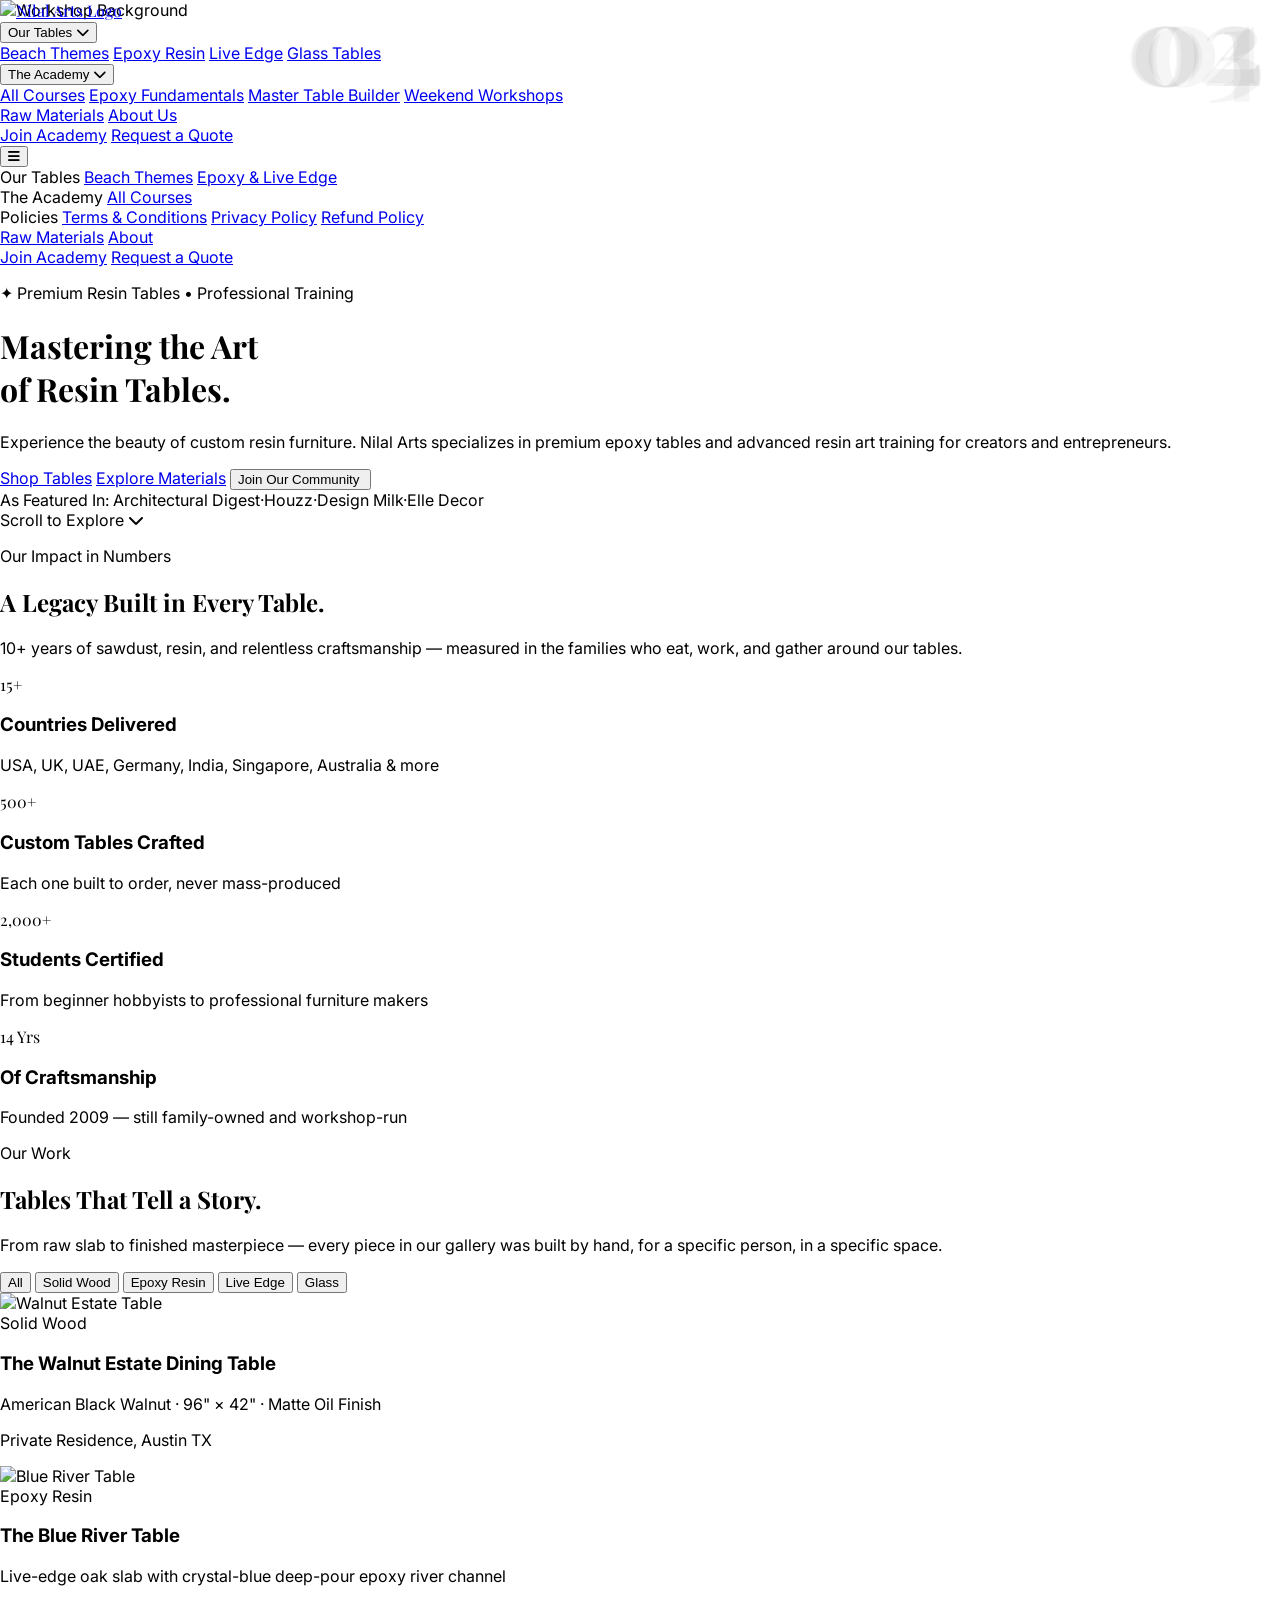
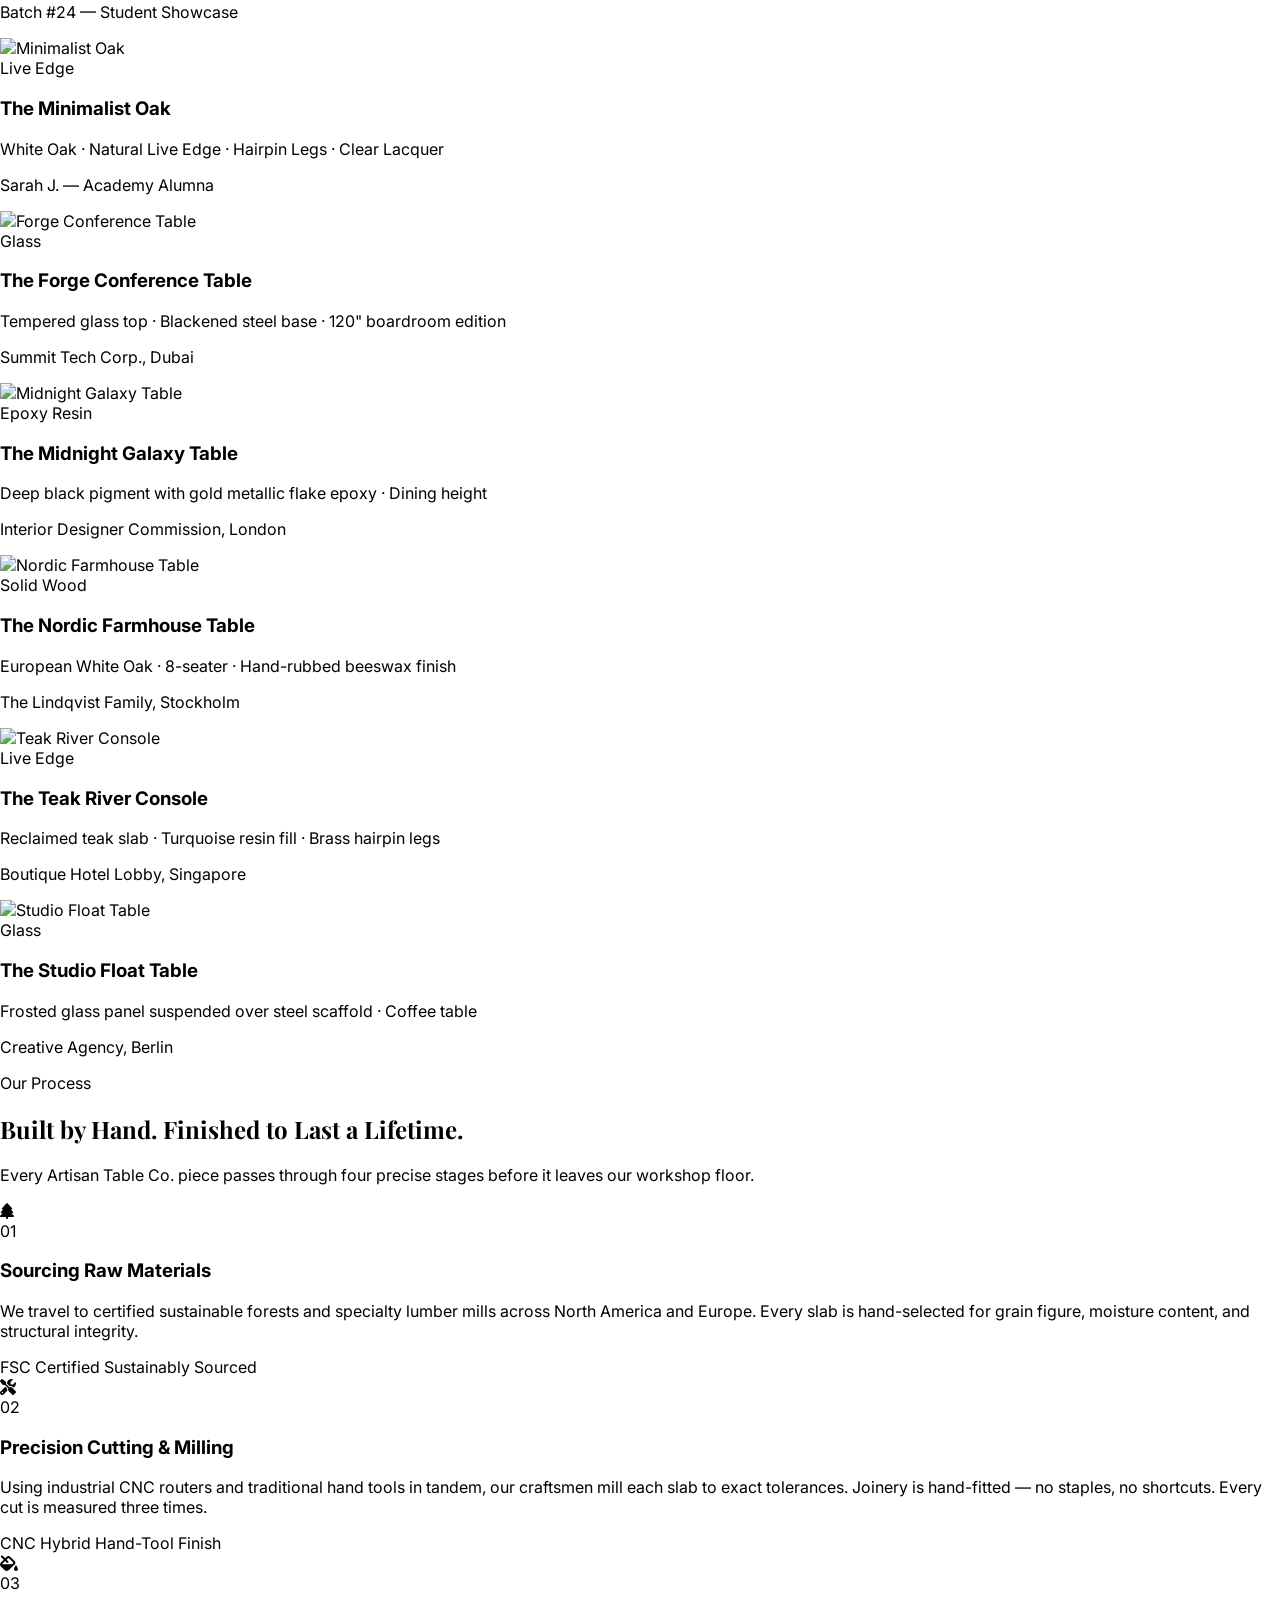
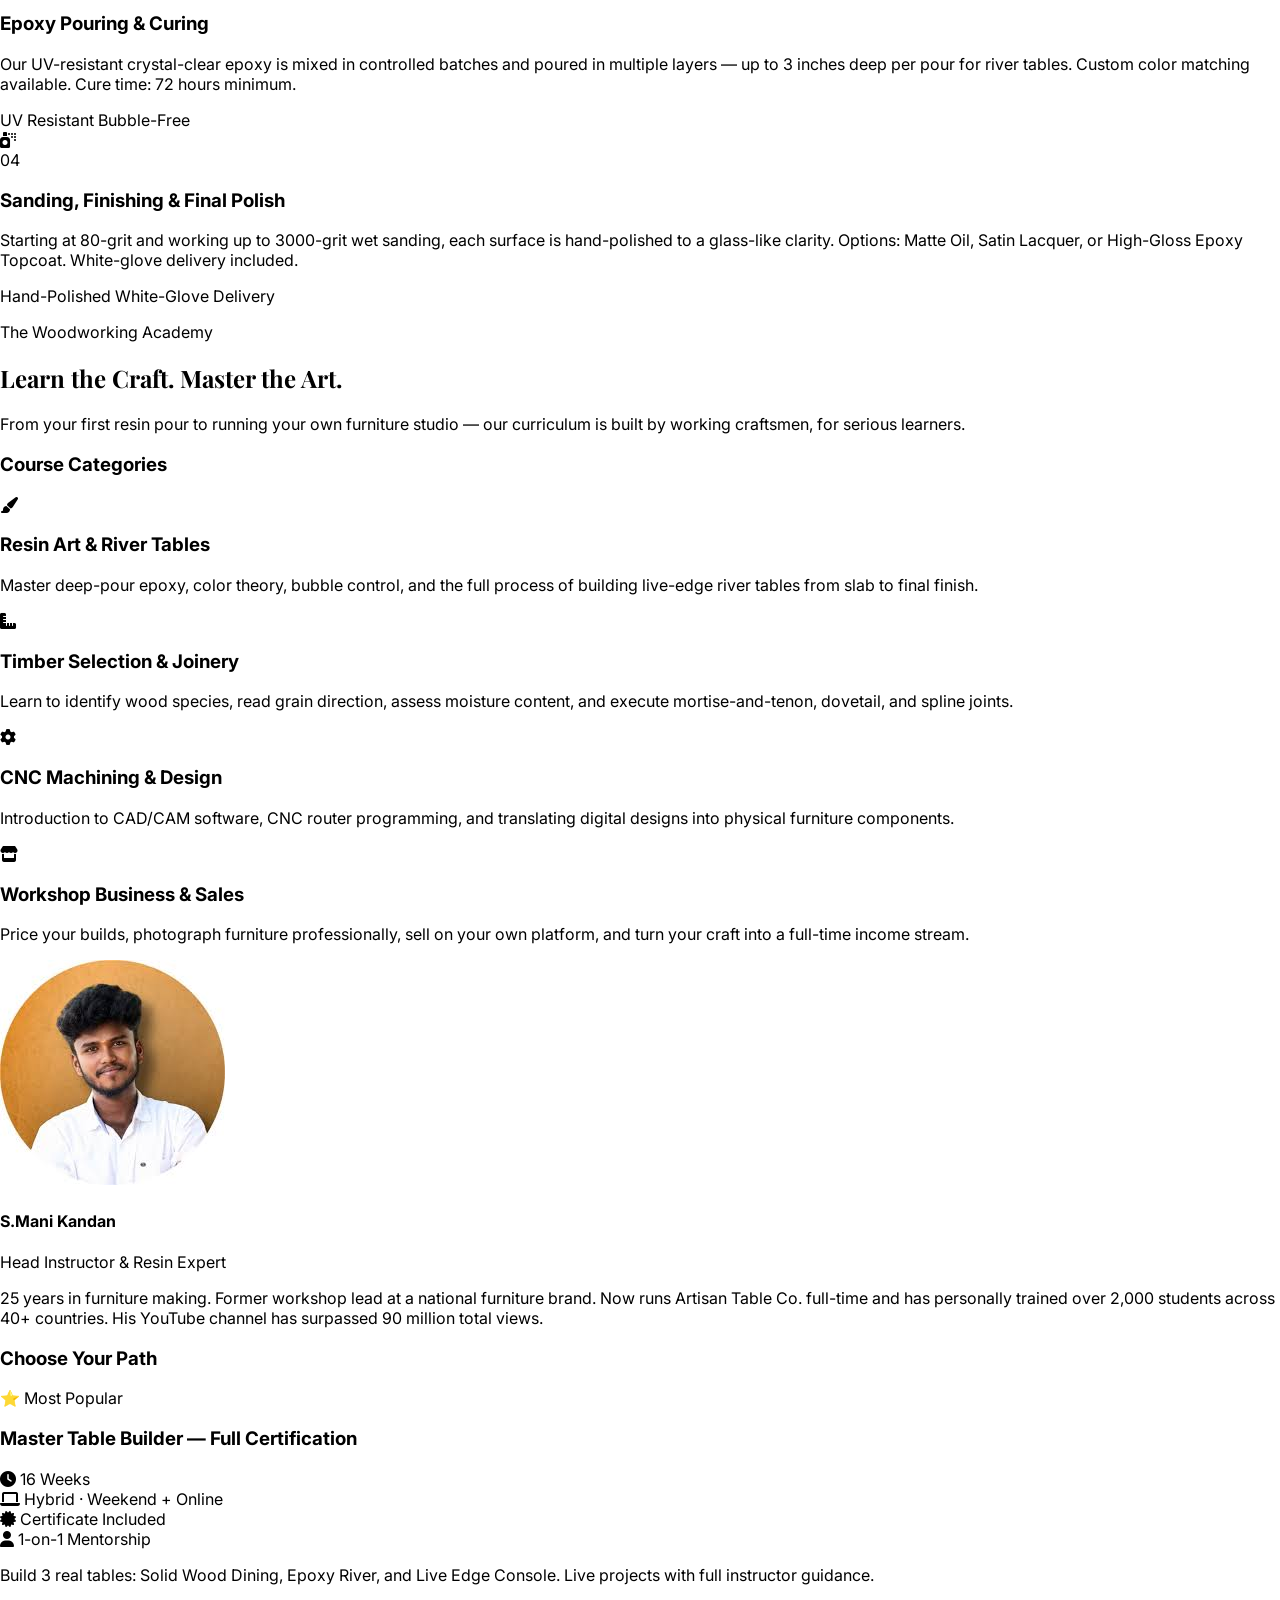
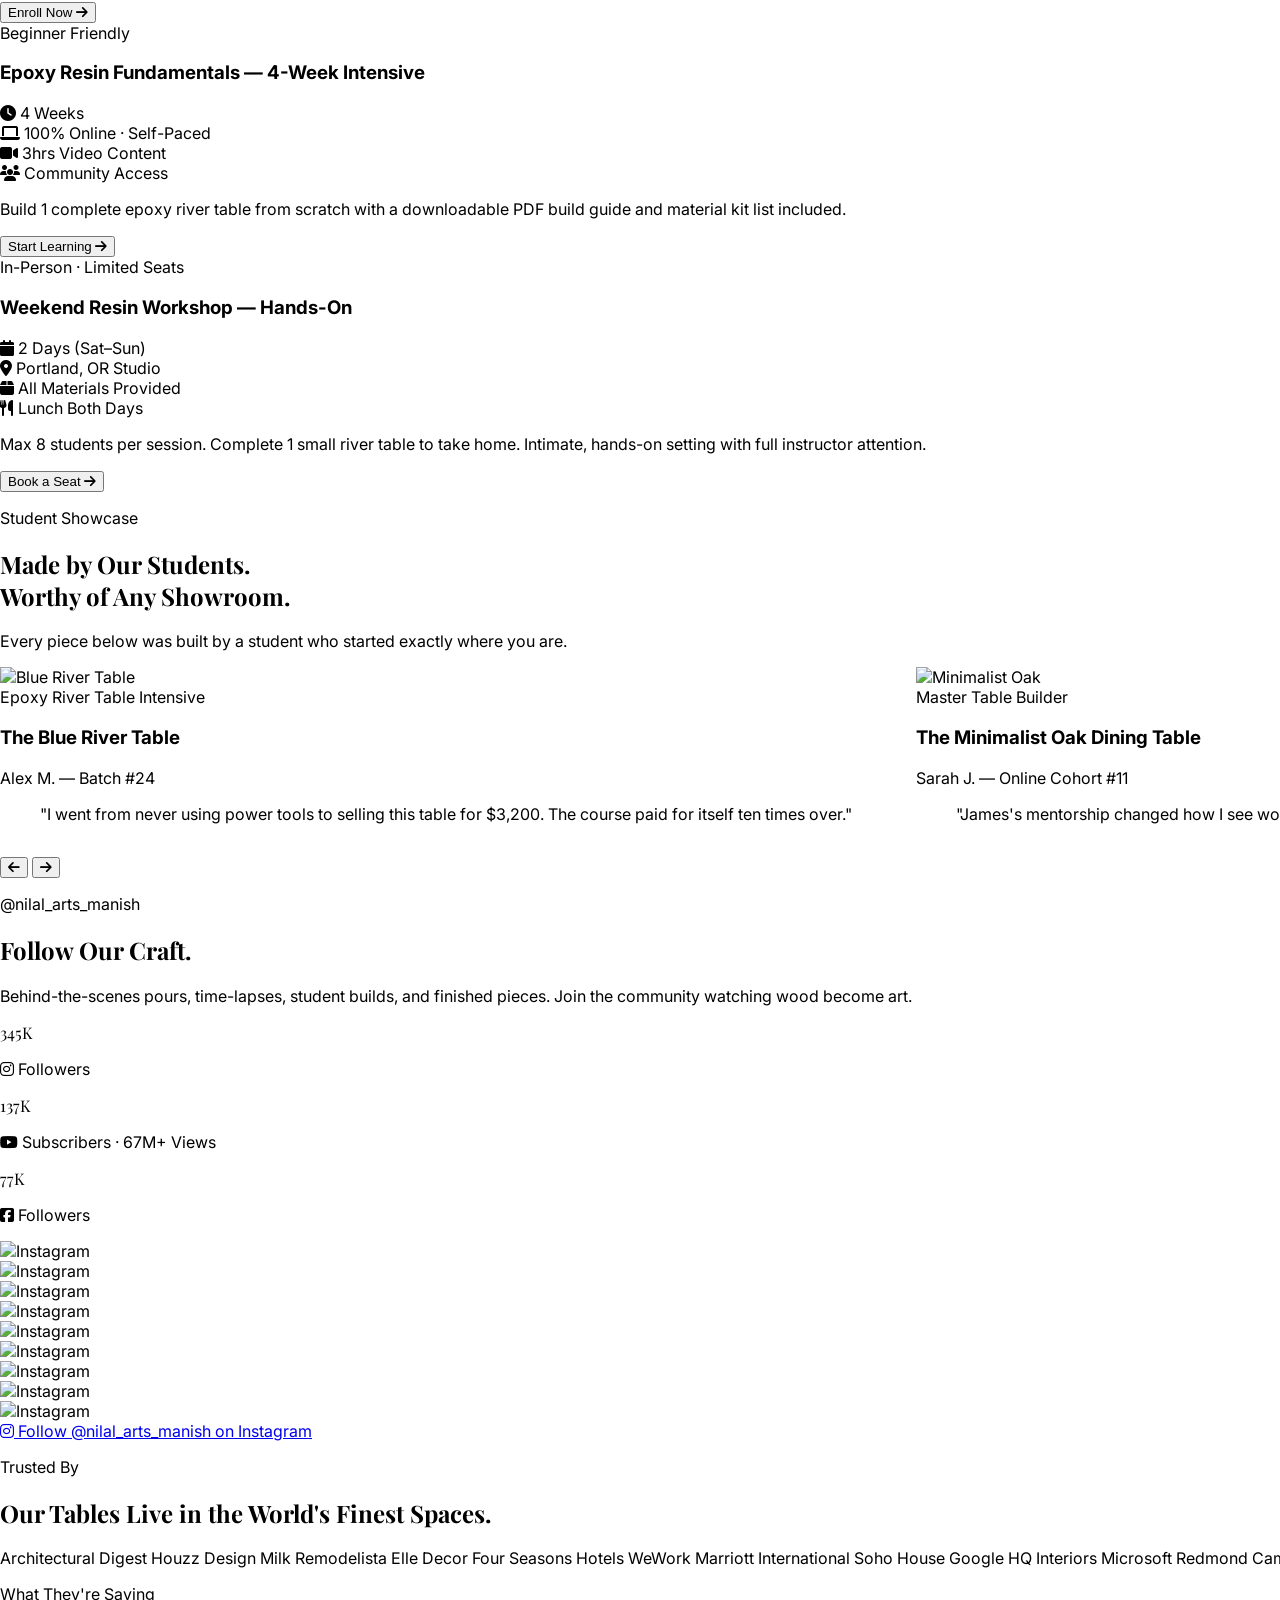
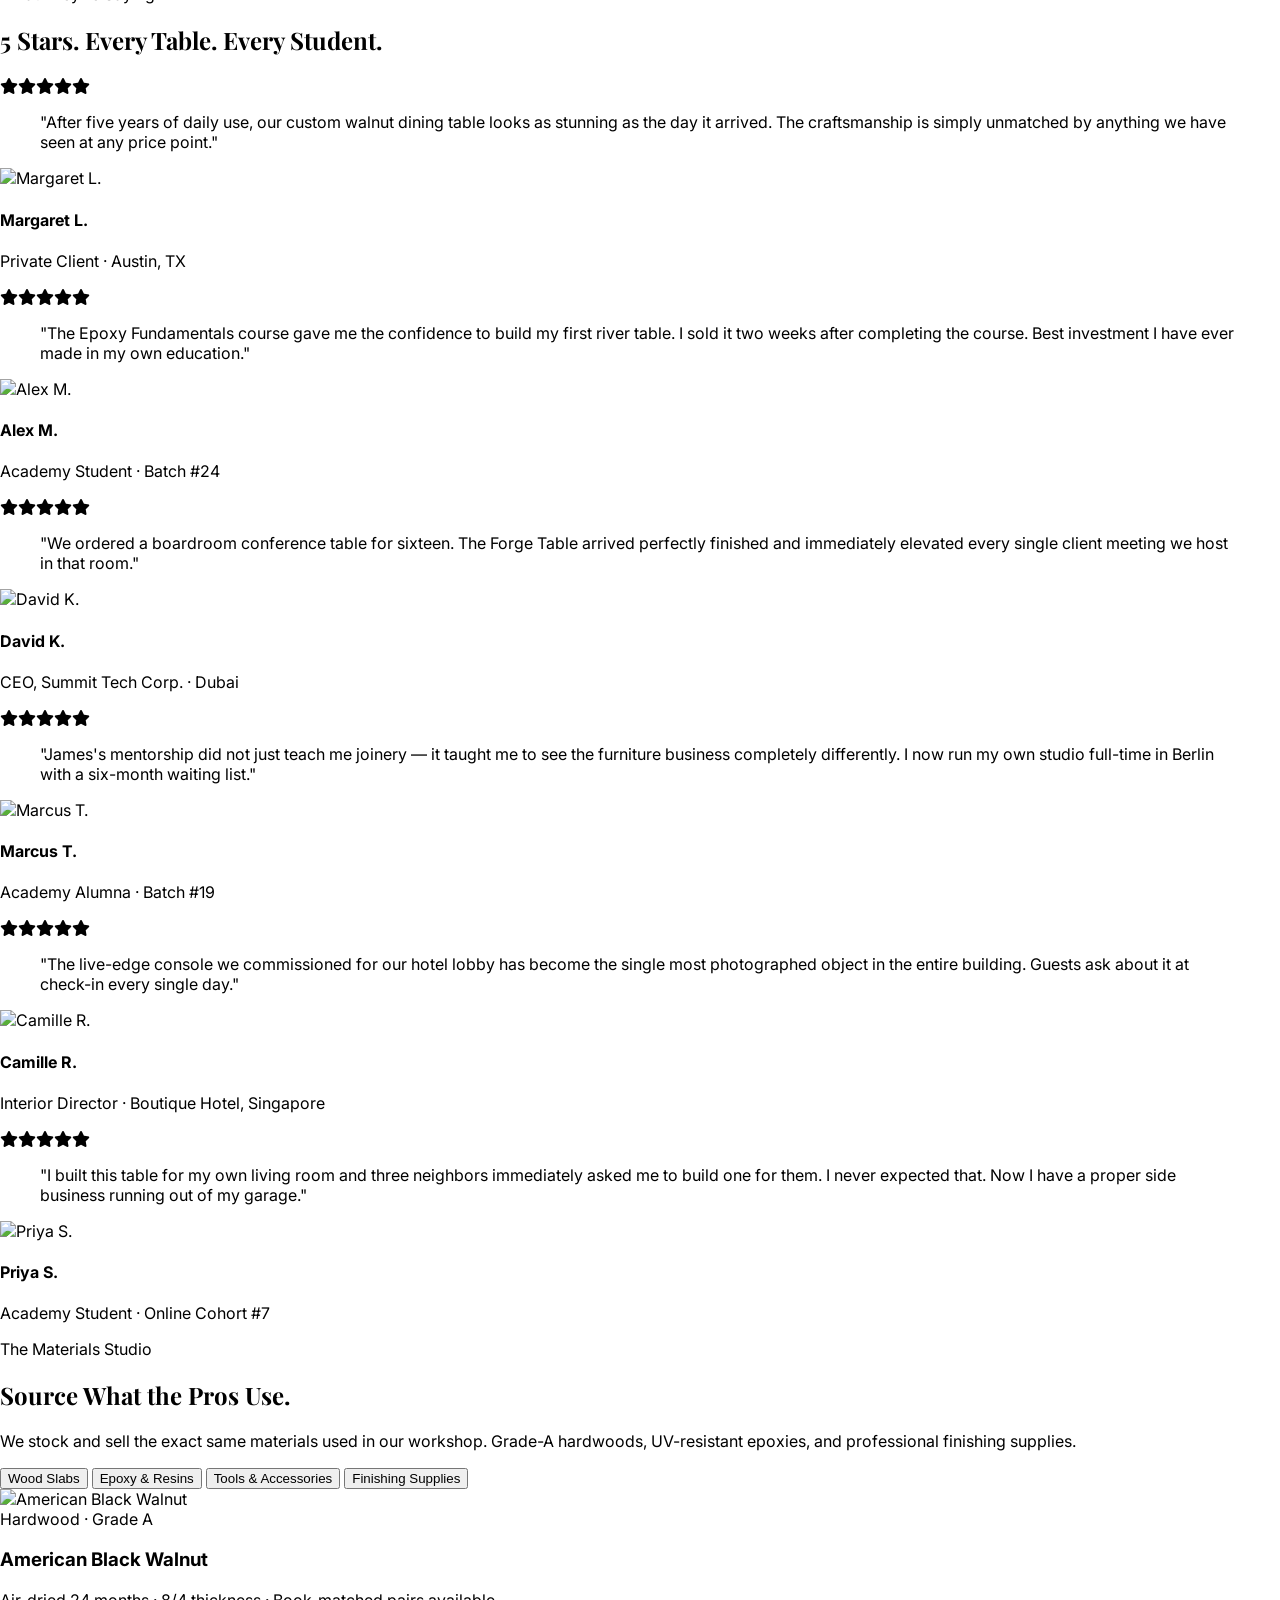
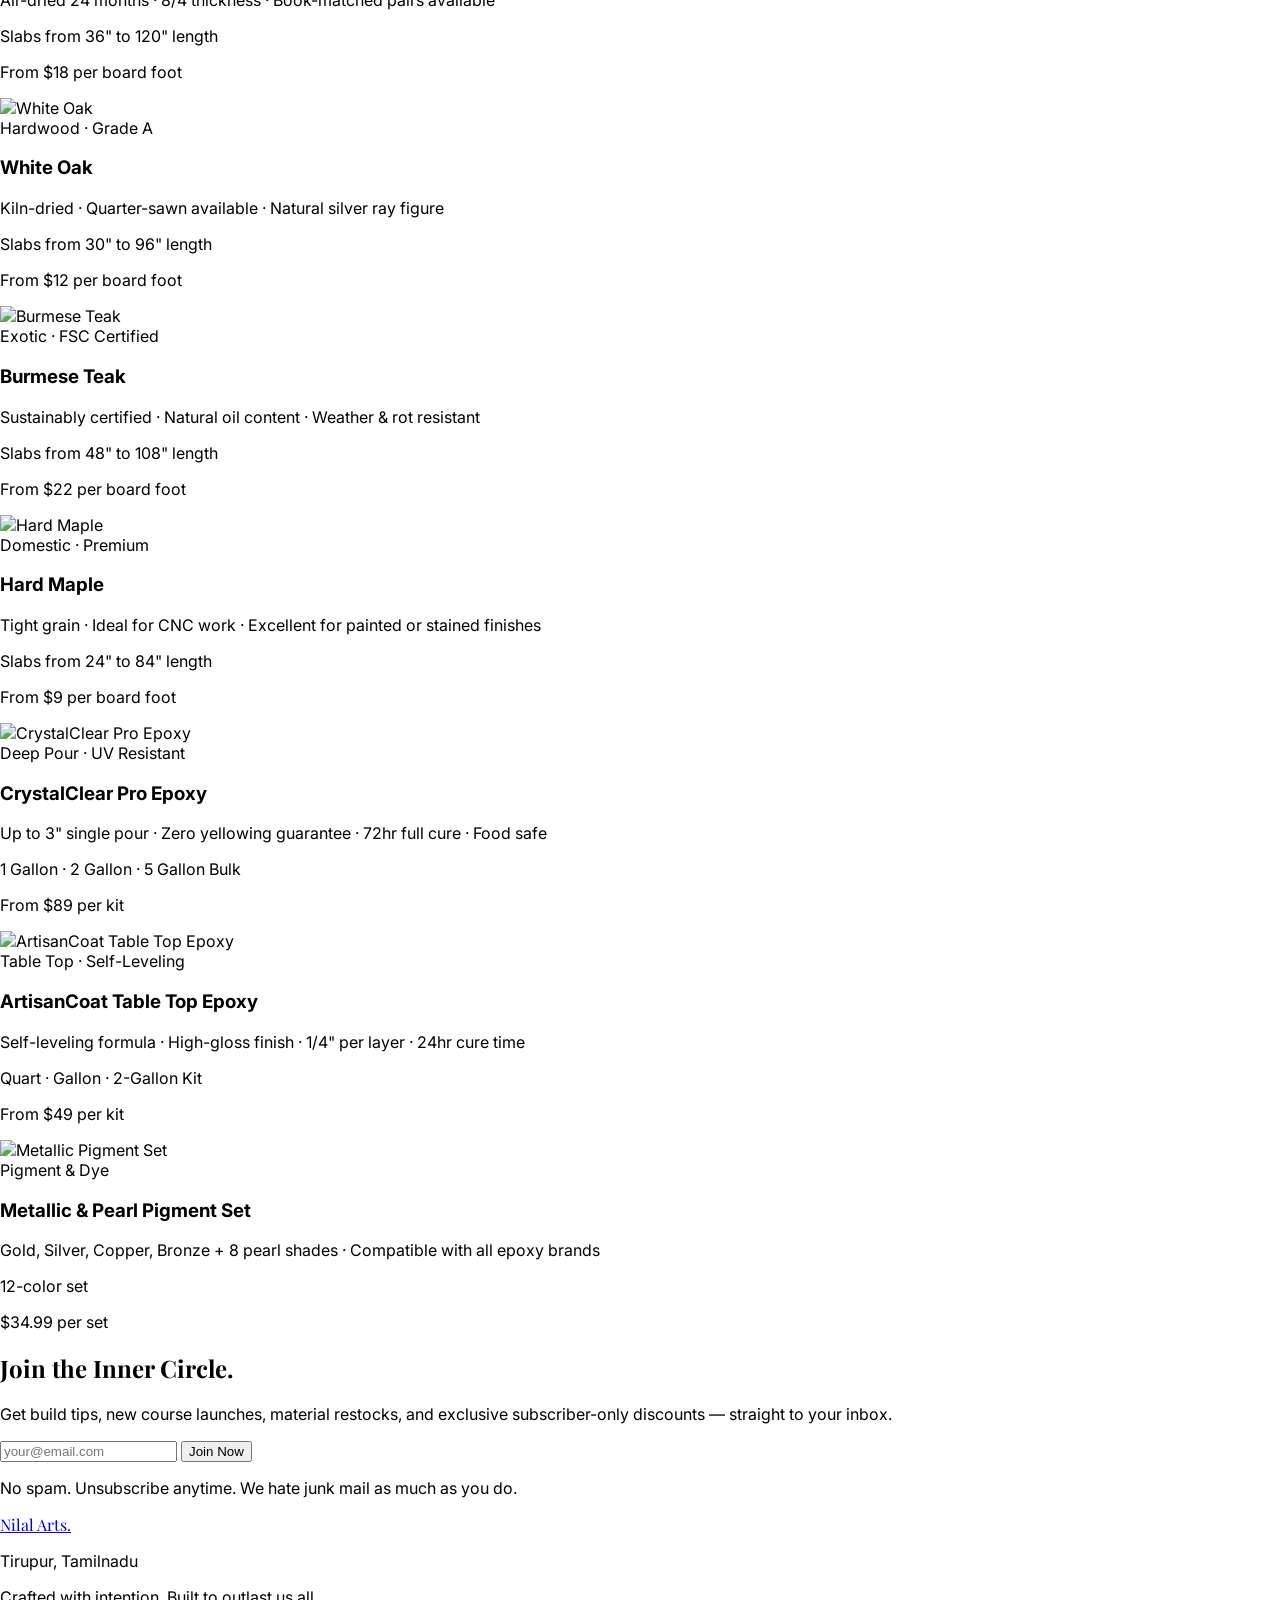
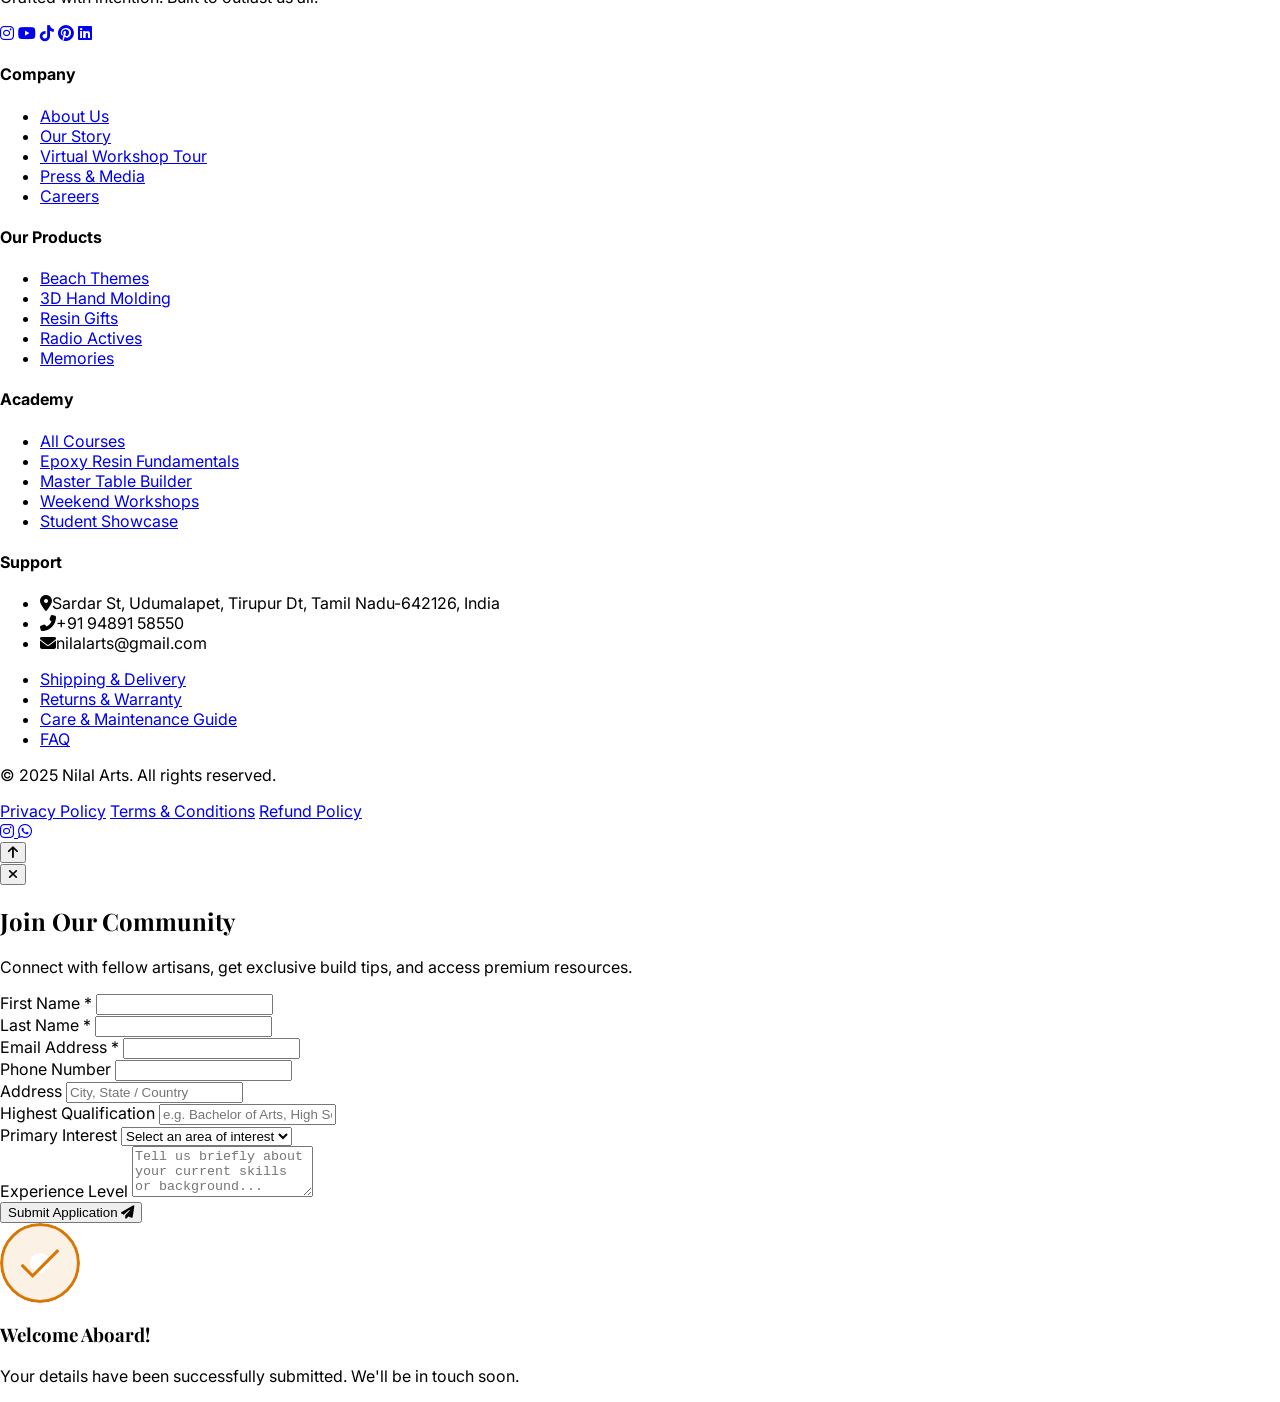
==== commit 6245c692: "About page" ====
--- a/index.html
+++ b/index.html
@@ -36,7 +36,7 @@
 <body class="bg-gray-50 text-gray-800 font-sans antialiased overflow-x-hidden home-page">
 
     <!--        NAVIGATION      -->
-    <nav class="fixed top-0 w-full z-50 bg-transparent transition-all duration-300">
+    <nav class="fixed top-0 w-full z-50 bg-black transition-all duration-300">
         <div class="max-w-7xl mx-auto px-6 lg:px-8">
             <div class="flex items-center justify-between h-20">
                 <!-- Logo -->
@@ -97,33 +97,11 @@
                                 Workshops</a>
                         </div>
                     </div>
-
-                    <!-- Dropdown: Policies -->
-                    <div class="relative group">
-                        <button
-                            class="text-white group-hover:text-yellow-400 transition-colors duration-300 text-sm font-medium px-2 flex items-center gap-1 whitespace-nowrap">
-                            Policies <i
-                                class="fas fa-chevron-down text-xs transition-transform duration-300 group-hover:rotate-180"></i>
-                        </button>
-                        <div
-                            class="absolute left-0 mt-2 w-48 bg-white rounded-lg shadow-xl opacity-0 invisible group-hover:opacity-100 group-hover:visible transform group-hover:translate-y-0 translate-y-2 transition-all duration-300 z-50 border border-gray-100">
-                            <a href="terms.html"
-                                class="block px-4 py-3 text-sm text-gray-700 hover:bg-gray-50 hover:text-yellow-600 first:rounded-t-lg whitespace-nowrap">Terms
-                                & Conditions</a>
-                            <a href="policy.html"
-                                class="block px-4 py-3 text-sm text-gray-700 hover:bg-gray-50 hover:text-yellow-600 whitespace-nowrap">Privacy
-                                Policy</a>
-                            <a href="refund.html"
-                                class="block px-4 py-3 text-sm text-gray-700 hover:bg-gray-50 hover:text-yellow-600 last:rounded-b-lg whitespace-nowrap">Refund
-                                Policy</a>
-                        </div>
-                    </div>
-
                     <a href="rawmaterials.html"
                         class="text-white hover:text-yellow-400 transition-colors duration-300 text-sm font-medium px-2 whitespace-nowrap">Raw
                         Materials</a>
-                    <a href="#contact"
-                        class="text-white hover:text-yellow-400 transition-colors duration-300 text-sm font-medium px-2 whitespace-nowrap">Contact</a>
+                    <a href="about.html"
+                        class="text-white hover:text-yellow-400 transition-colors duration-300 text-sm font-medium px-2 whitespace-nowrap">About Us</a>
                 </div>
 
                 <!-- CTA Buttons -->
@@ -138,7 +116,8 @@
 
                 <!-- Mobile Menu Button -->
                 <div class="lg:hidden flex items-center">
-                    <button id="mobile-menu-btn" class="text-white hover:text-yellow-400 focus:outline-none p-2 whitespace-nowrap">
+                    <button id="mobile-menu-btn"
+                        class="text-white hover:text-yellow-400 focus:outline-none p-2 whitespace-nowrap">
                         <i class="fas fa-bars text-2xl"></i>
                     </button>
                 </div>
@@ -150,25 +129,33 @@
 
                 <div class="flex flex-col gap-3 pl-4 border-l-2 border-gray-100">
                     <span class="text-xs font-bold text-gray-400 uppercase tracking-wider">Our Tables</span>
-                    <a href="seathemes.html" class="text-gray-600 hover:text-yellow-600 font-medium whitespace-nowrap">Beach Themes</a>
-                    <a href="#gallery" class="text-gray-600 hover:text-yellow-600 font-medium whitespace-nowrap">Epoxy & Live Edge</a>
+                    <a href="seathemes.html"
+                        class="text-gray-600 hover:text-yellow-600 font-medium whitespace-nowrap">Beach Themes</a>
+                    <a href="#gallery" class="text-gray-600 hover:text-yellow-600 font-medium whitespace-nowrap">Epoxy &
+                        Live Edge</a>
                 </div>
 
                 <div class="flex flex-col gap-3 pl-4 border-l-2 border-gray-100">
                     <span class="text-xs font-bold text-gray-400 uppercase tracking-wider">The Academy</span>
-                    <a href="courses.html" class="text-gray-600 hover:text-yellow-600 font-medium whitespace-nowrap">All Courses</a>
+                    <a href="courses.html" class="text-gray-600 hover:text-yellow-600 font-medium whitespace-nowrap">All
+                        Courses</a>
                 </div>
 
                 <div class="flex flex-col gap-3 pl-4 border-l-2 border-gray-100">
                     <span class="text-xs font-bold text-gray-400 uppercase tracking-wider">Policies</span>
-                    <a href="terms.html" class="text-gray-600 hover:text-yellow-600 font-medium whitespace-nowrap">Terms & Conditions</a>
-                    <a href="policy.html" class="text-gray-600 hover:text-yellow-600 font-medium whitespace-nowrap">Privacy Policy</a>
-                    <a href="refund.html" class="text-gray-600 hover:text-yellow-600 font-medium whitespace-nowrap">Refund Policy</a>
-                </div>
-
-                <a href="rawmaterials.html" class="text-gray-900 hover:text-yellow-600 font-bold text-lg whitespace-nowrap">Raw
+                    <a href="terms.html" class="text-gray-600 hover:text-yellow-600 font-medium whitespace-nowrap">Terms
+                        & Conditions</a>
+                    <a href="policy.html"
+                        class="text-gray-600 hover:text-yellow-600 font-medium whitespace-nowrap">Privacy Policy</a>
+                    <a href="refund.html"
+                        class="text-gray-600 hover:text-yellow-600 font-medium whitespace-nowrap">Refund Policy</a>
+                </div>
+
+                <a href="rawmaterials.html"
+                    class="text-gray-900 hover:text-yellow-600 font-bold text-lg whitespace-nowrap">Raw
                     Materials</a>
-                <a href="#contact" class="text-gray-900 hover:text-yellow-600 font-bold text-lg whitespace-nowrap">Contact</a>
+                <a href="about.html"
+                    class="text-gray-900 hover:text-yellow-600 font-bold text-lg whitespace-nowrap">About </a>
 
                 <div class="flex flex-col gap-4 mt-4 pt-6 border-t border-gray-100 cta-buttons">
                     <a href="#academy"
@@ -659,12 +646,12 @@
                         <!-- Instructor Bio -->
                         <div class="bg-gray-900 text-white p-6 rounded-lg mt-6">
                             <div class="flex items-center mb-4">
-                                <img src="https://www.ziprecruiter.com/svc/fotomat/public-ziprecruiter/cms/846591048CarpenterPerDiem.jpg=ws1280x960"
+                                <img src="[data-uri]"
                                     alt="James R. Caldwell"
                                     class="w-16 h-16 rounded-full object-cover mr-4 border-2 border-yellow-500">
                                 <div>
-                                    <h4 class="font-bold text-lg">James R. Caldwell</h4>
-                                    <p class="text-yellow-400 text-sm">Head Instructor & Master Craftsman</p>
+                                    <h4 class="font-bold text-lg">S.Mani Kandan</h4>
+                                    <p class="text-yellow-400 text-sm">Head Instructor & Resin Expert</p>
                                 </div>
                             </div>
                             <p class="text-gray-300 text-sm leading-relaxed">25 years in furniture making. Former
@@ -1243,12 +1230,6 @@
                                 pairs available</p>
                             <p class="text-gray-400 text-xs mb-3">Slabs from 36" to 120" length</p>
                             <p class="text-gray-900 font-bold mb-4">From $18 per board foot</p>
-                            <div class="mt-auto">
-                                <button
-                                    class="group flex items-center text-yellow-600 font-semibold hover:text-yellow-800 transition-colors duration-300">Add
-                                    to Cart <i
-                                        class="fas fa-arrow-right ml-2 transform group-hover:translate-x-1 transition-transform duration-300"></i></button>
-                            </div>
                         </div>
                     </div>
                     <!-- Wood 2 -->
@@ -1266,12 +1247,6 @@
                                 ray figure</p>
                             <p class="text-gray-400 text-xs mb-3">Slabs from 30" to 96" length</p>
                             <p class="text-gray-900 font-bold mb-4">From $12 per board foot</p>
-                            <div class="mt-auto">
-                                <button
-                                    class="group flex items-center text-yellow-600 font-semibold hover:text-yellow-800 transition-colors duration-300">Add
-                                    to Cart <i
-                                        class="fas fa-arrow-right ml-2 transform group-hover:translate-x-1 transition-transform duration-300"></i></button>
-                            </div>
                         </div>
                     </div>
                     <!-- Wood 3 -->
@@ -1289,12 +1264,6 @@
                                 & rot resistant</p>
                             <p class="text-gray-400 text-xs mb-3">Slabs from 48" to 108" length</p>
                             <p class="text-gray-900 font-bold mb-4">From $22 per board foot</p>
-                            <div class="mt-auto">
-                                <button
-                                    class="group flex items-center text-yellow-600 font-semibold hover:text-yellow-800 transition-colors duration-300">Add
-                                    to Cart <i
-                                        class="fas fa-arrow-right ml-2 transform group-hover:translate-x-1 transition-transform duration-300"></i></button>
-                            </div>
                         </div>
                     </div>
                     <!-- Wood 4 -->
@@ -1313,12 +1282,7 @@
                                 painted or stained finishes</p>
                             <p class="text-gray-400 text-xs mb-3">Slabs from 24" to 84" length</p>
                             <p class="text-gray-900 font-bold mb-4">From $9 per board foot</p>
-                            <div class="mt-auto">
-                                <button
-                                    class="group flex items-center text-yellow-600 font-semibold hover:text-yellow-800 transition-colors duration-300">Add
-                                    to Cart <i
-                                        class="fas fa-arrow-right ml-2 transform group-hover:translate-x-1 transition-transform duration-300"></i></button>
-                            </div>
+
                         </div>
                     </div>
                     <!-- Epoxy 1 -->
@@ -1336,12 +1300,7 @@
                                 full cure · Food safe</p>
                             <p class="text-gray-400 text-xs mb-3">1 Gallon · 2 Gallon · 5 Gallon Bulk</p>
                             <p class="text-gray-900 font-bold mb-4">From $89 per kit</p>
-                            <div class="mt-auto">
-                                <button
-                                    class="group flex items-center text-yellow-600 font-semibold hover:text-yellow-800 transition-colors duration-300">Shop
-                                    Epoxy <i
-                                        class="fas fa-arrow-right ml-2 transform group-hover:translate-x-1 transition-transform duration-300"></i></button>
-                            </div>
+
                         </div>
                     </div>
                     <!-- Epoxy 2 -->
@@ -1359,12 +1318,7 @@
                                 layer · 24hr cure time</p>
                             <p class="text-gray-400 text-xs mb-3">Quart · Gallon · 2-Gallon Kit</p>
                             <p class="text-gray-900 font-bold mb-4">From $49 per kit</p>
-                            <div class="mt-auto">
-                                <button
-                                    class="group flex items-center text-yellow-600 font-semibold hover:text-yellow-800 transition-colors duration-300">Shop
-                                    Epoxy <i
-                                        class="fas fa-arrow-right ml-2 transform group-hover:translate-x-1 transition-transform duration-300"></i></button>
-                            </div>
+
                         </div>
                     </div>
                     <!-- Epoxy 3 -->
@@ -1382,12 +1336,7 @@
                                 Compatible with all epoxy brands</p>
                             <p class="text-gray-400 text-xs mb-3">12-color set</p>
                             <p class="text-gray-900 font-bold mb-4">$34.99 per set</p>
-                            <div class="mt-auto">
-                                <button
-                                    class="group flex items-center text-yellow-600 font-semibold hover:text-yellow-800 transition-colors duration-300">Add
-                                    to Cart <i
-                                        class="fas fa-arrow-right ml-2 transform group-hover:translate-x-1 transition-transform duration-300"></i></button>
-                            </div>
+
                         </div>
                     </div>
                 </div>
@@ -1416,19 +1365,17 @@
 
     </main>
 
-    <!-- ═══════════════════════════════════════════════════════════════
-         FOOTER
-    ═══════════════════════════════════════════════════════════════ -->
-    <footer id="contact" class="bg-gray-900 text-white pt-16 pb-0 px-6">
+    <!-- FOOTER -->
+    <footer id="contact" class="bg-gray-900 text-white pt-16 pb-0 px-6 border-t border-gray-800">
         <div class="max-w-7xl mx-auto grid grid-cols-1 md:grid-cols-2 lg:grid-cols-5 gap-10 mb-12">
-            <!-- Column 1: Brand -->
+
             <div class="lg:col-span-1">
-                <a href="#" class="text-xl font-bold font-serif mb-2 block">Nilal Arts.</a>
+                <a href="index.html" class="text-xl font-bold font-serif mb-2 block">Nilal Arts.</a>
                 <p class="text-yellow-500 text-xs tracking-widest mb-4">Tirupur, Tamilnadu</p>
                 <p class="text-gray-400 text-sm leading-relaxed mb-6">Crafted with intention. Built to outlast us all.
                 </p>
                 <div class="flex space-x-4">
-                    <a href="https://www.instagram.com/nilal_arts_manish?utm_source=ig_web_button_share_sheet&igsh=ZDNlZDc0MzIxNw=="
+                    <a href="https://www.instagram.com/nilal_arts_manish"
                         class="text-gray-400 hover:text-white transition-colors"><i
                             class="fab fa-instagram text-xl"></i></a>
                     <a href="https://www.youtube.com/@nilal_artisan"
@@ -1443,31 +1390,28 @@
                 </div>
             </div>
 
-            <!-- Column 2: Company -->
             <div>
                 <h4 class="text-sm font-bold mb-5 uppercase tracking-wider">Company</h4>
                 <ul class="space-y-3 text-gray-400 text-sm">
-                    <li><a href="#" class="hover:text-yellow-400 transition-colors">About Us</a></li>
-                    <li><a href="#" class="hover:text-yellow-400 transition-colors">Our Story</a></li>
+                    <li><a href="about.html" class="hover:text-yellow-400 transition-colors">About Us</a></li>
+                    <li><a href="about.html#ourstory" class="hover:text-yellow-400 transition-colors">Our Story</a></li>
                     <li><a href="#" class="hover:text-yellow-400 transition-colors">Virtual Workshop Tour</a></li>
                     <li><a href="#" class="hover:text-yellow-400 transition-colors">Press & Media</a></li>
                     <li><a href="#" class="hover:text-yellow-400 transition-colors">Careers</a></li>
                 </ul>
             </div>
 
-            <!-- Column 3: Shop -->
             <div>
-                <h4 class="text-sm font-bold mb-5 uppercase tracking-wider">Shop</h4>
+                <h4 class="text-sm font-bold mb-5 uppercase tracking-wider">Our Products</h4>
                 <ul class="space-y-3 text-gray-400 text-sm">
-                    <li><a href="#" class="hover:text-yellow-400 transition-colors">Solid Wood Tables</a></li>
-                    <li><a href="#" class="hover:text-yellow-400 transition-colors">Epoxy River Tables</a></li>
-                    <li><a href="#" class="hover:text-yellow-400 transition-colors">Live Edge Tables</a></li>
-                    <li><a href="#" class="hover:text-yellow-400 transition-colors">Conference Tables</a></li>
-                    <li><a href="#" class="hover:text-yellow-400 transition-colors">Request Custom Quote</a></li>
+                    <li><a href="seathemes.html" class="hover:text-yellow-400 transition-colors">Beach Themes</a></li>
+                    <li><a href="#" class="hover:text-yellow-400 transition-colors">3D Hand Molding</a></li>
+                    <li><a href="#" class="hover:text-yellow-400 transition-colors">Resin Gifts</a></li>
+                    <li><a href="#" class="hover:text-yellow-400 transition-colors">Radio Actives</a></li>
+                    <li><a href="#" class="hover:text-yellow-400 transition-colors">Memories</a></li>
                 </ul>
             </div>
 
-            <!-- Column 4: Academy -->
             <div>
                 <h4 class="text-sm font-bold mb-5 uppercase tracking-wider">Academy</h4>
                 <ul class="space-y-3 text-gray-400 text-sm">
@@ -1475,20 +1419,19 @@
                     <li><a href="#" class="hover:text-yellow-400 transition-colors">Epoxy Resin Fundamentals</a></li>
                     <li><a href="#" class="hover:text-yellow-400 transition-colors">Master Table Builder</a></li>
                     <li><a href="#" class="hover:text-yellow-400 transition-colors">Weekend Workshops</a></li>
-                    <li><a href="#" class="hover:text-yellow-400 transition-colors">Student Showcase</a></li>
+                    <li><a href="index.html#portfolio" class="hover:text-yellow-400 transition-colors">Student Showcase</a></li>
                 </ul>
             </div>
 
-            <!-- Column 5: Support -->
             <div>
                 <h4 class="text-sm font-bold mb-5 uppercase tracking-wider">Support</h4>
                 <ul class="space-y-3 text-gray-400 text-sm">
                     <li class="flex items-start"><i class="fas fa-map-marker-alt mt-1 mr-3 text-yellow-500"></i>Sardar
-                        St, Udumalapet ,Tirupur Dt , Tamil Nadu-642126 , India</li>
-                    <li class="flex items-center"><i class="fas fa-phone-alt mr-3 text-yellow-500"></i> +91 94891 58550
+                        St, Udumalapet, Tirupur Dt, Tamil Nadu-642126, India</li>
+                    <li class="flex items-center"><i class="fas fa-phone-alt mr-3 text-yellow-500"></i>+91 94891 58550
                     </li>
-                    <li class="flex items-center"><i class="fas fa-envelope mr-3 text-yellow-500"></i>
-                        nilalarts@gamil.com</li>
+                    <li class="flex items-center"><i
+                            class="fas fa-envelope mr-3 text-yellow-500"></i>nilalarts@gmail.com</li>
                 </ul>
                 <ul class="space-y-3 text-gray-400 text-sm mt-5">
                     <li><a href="#" class="hover:text-yellow-400 transition-colors">Shipping & Delivery</a></li>
@@ -1497,24 +1440,19 @@
                     <li><a href="#" class="hover:text-yellow-400 transition-colors">FAQ</a></li>
                 </ul>
             </div>
+
         </div>
 
-        <!-- Bottom Bar -->
         <div class="border-t border-gray-800 py-6">
             <div
                 class="max-w-7xl mx-auto flex flex-col md:flex-row justify-between items-center gap-3 text-gray-500 text-sm">
                 <p>© 2025 Nilal Arts. All rights reserved.</p>
                 <div class="flex gap-5">
-                    <a href="#" class="hover:text-yellow-400 transition-colors">Privacy Policy</a>
-                    <a href="#" class="hover:text-yellow-400 transition-colors">Terms & Conditions</a>
-                    <a href="#" class="hover:text-yellow-400 transition-colors">Cookie Settings</a>
-                </div>
-            </div>
-        </div>
-
-        <!-- Sticky Legal Strip -->
-        <div class="bg-black py-2 px-6 text-center text-gray-500 text-xs">
-            All tables are made to order. Lead time: 8–12 weeks. Lifetime structural warranty included on every build.
+                    <a href="policy.html" class="hover:text-yellow-400 transition-colors">Privacy Policy</a>
+                    <a href="terms.html" class="hover:text-yellow-400 transition-colors">Terms & Conditions</a>
+                    <a href="refund.html" class="hover:text-yellow-400 transition-colors">Refund Policy</a>
+                </div>
+            </div>
         </div>
     </footer>
 
@@ -1584,7 +1522,7 @@
                                 class="w-full px-4 py-3 rounded-lg border border-gray-300 focus:outline-none focus:ring-2 focus:ring-yellow-500 focus:border-transparent transition-colors bg-gray-50">
                         </div>
                         <div class="md:col-span-2">
-                            <label class="block text-sm font-medium text-gray-700 mb-1">Address</label>
+                                <label class="block text-sm font-medium text-gray-700 mb-1">Address</label>
                             <input type="text" placeholder="City, State / Country"
                                 class="w-full px-4 py-3 rounded-lg border border-gray-300 focus:outline-none focus:ring-2 focus:ring-yellow-500 focus:border-transparent transition-colors bg-gray-50">
                         </div>
--- a/style.css
+++ b/style.css
@@ -229,8 +229,8 @@
 /* Mobile Responsive UI Fixes */
 @media (max-width: 768px) {
   /* Header & Navigation */
-  nav.bg-white\/95 {
-    background-color: transparent !important;
+  nav.fixed.top-0.w-full.z-50 {
+    background-color: #000000 !important;
     backdrop-filter: none !important;
     box-shadow: none !important;
   }
@@ -359,3 +359,134 @@
 body:not(.home-page) .cta-buttons {
   display: none;
 }
+
+/* ── MOBILE HERO GAP FIX (mobile only, desktop untouched) ── */
+@media (max-width: 1023px) {
+  /* Hero section: shrink height to visible area below fixed nav
+     and push it down so it starts below the 80px navbar.
+     Without this, the hero sits BEHIND the nav and flexbox
+     centers content in the full 100vh including the hidden area. */
+  section.relative.h-screen {
+    height: 80svh !important;
+    min-height: 0 !important;
+    margin-top: calc(80px + 10svh) !important;
+    margin-bottom: 10svh !important;
+    padding-top: 0 !important;
+  }
+
+  /* Fallback for browsers that don't support svh units */
+  @supports not (height: 100svh) {
+    section.relative.h-screen {
+      height: 80vh !important;
+      margin-top: calc(40px + 5vh) !important;
+      margin-bottom: 10vh !important;
+    }
+  }
+
+  /* seathemes.html — hero inner text wrapper */
+  section.relative.h-screen .text-center.relative.z-10 {
+    padding: 0 1.25rem !important;
+    margin-top: 0 !important;
+  }
+
+  /* seathemes.html — hero h1 */
+  section.relative.h-screen h1.font-serif {
+    font-size: 2rem !important;
+    line-height: 1.15 !important;
+    margin-bottom: 0.75rem !important;
+  }
+
+  /* seathemes.html — hero paragraph */
+  section.relative.h-screen p.max-w-2xl {
+    font-size: 0.9rem !important;
+    margin-bottom: 1.5rem !important;
+  }
+
+  /* courses.html — hero inner text wrapper */
+  section.relative.h-screen .relative.z-10.max-w-4xl {
+    margin-top: 0 !important;
+    padding: 0 1.25rem !important;
+  }
+
+  /* courses.html — hero h1 */
+  section.relative.h-screen .relative.z-10.max-w-4xl h1 {
+    font-size: 2.1rem !important;
+    line-height: 1.15 !important;
+    margin-bottom: 0.5rem !important;
+  }
+
+  /* courses.html — "Choose Your Journey" subtitle */
+  section.relative.h-screen .relative.z-10.max-w-4xl h2 {
+    font-size: 0.7rem !important;
+    margin-bottom: 0.75rem !important;
+  }
+
+  /* courses.html — hero paragraph */
+  section.relative.h-screen .relative.z-10.max-w-4xl p {
+    font-size: 0.85rem !important;
+    margin-bottom: 1.25rem !important;
+    padding: 0 !important;
+  }
+
+  /* courses.html — CTA buttons */
+  section.relative.h-screen .relative.z-10.max-w-4xl .flex a,
+  section.relative.h-screen .relative.z-10.max-w-4xl .flex button {
+    padding: 0.65rem 1rem !important;
+    font-size: 0.65rem !important;
+  }
+
+  /* Both pages — keep scroll indicator near bottom edge */
+  section.relative.h-screen .absolute.bottom-8 {
+    bottom: 1rem !important;
+  }
+}
+
+/* --- MOBILE HERO GAP FIX (PERFECTED TO MATCH COURSES) --- */
+@media (max-width: 768px) {
+  section.relative.h-screen.flex.items-center.justify-center.overflow-hidden {
+    height: auto !important;
+    min-height: 580px !important;
+    margin-top: 0 !important; /* ← KEY FIX: cancels the 1023px block's margin */
+    padding-top: 130px !important;
+    padding-bottom: 70px !important;
+    display: flex !important;
+    flex-direction: column !important;
+    justify-content: center !important;
+  }
+
+  #hero-carousel,
+  #hero-carousel .hero-slide,
+  #hero-carousel .hero-slide img {
+    position: absolute !important;
+    inset: 0 !important;
+    height: 100% !important;
+    width: 100% !important;
+  }
+
+  section.relative.h-screen .text-center.relative.z-10 {
+    display: flex !important;
+    flex-direction: column !important;
+    gap: 0.25rem !important;
+    padding: 0 20px !important;
+  }
+
+  section.relative.h-screen h1 {
+    font-size: 2.2rem !important;
+    margin-bottom: 5px !important;
+    line-height: 1.1 !important;
+  }
+
+  section.relative.h-screen p {
+    font-size: 0.9rem !important;
+    margin-bottom: 20px !important;
+  }
+
+  section.relative.h-screen .absolute.bottom-8 {
+    position: relative !important;
+    bottom: auto !important;
+    left: auto !important;
+    transform: none !important;
+    margin-top: 30px !important;
+    opacity: 0.8;
+  }
+}
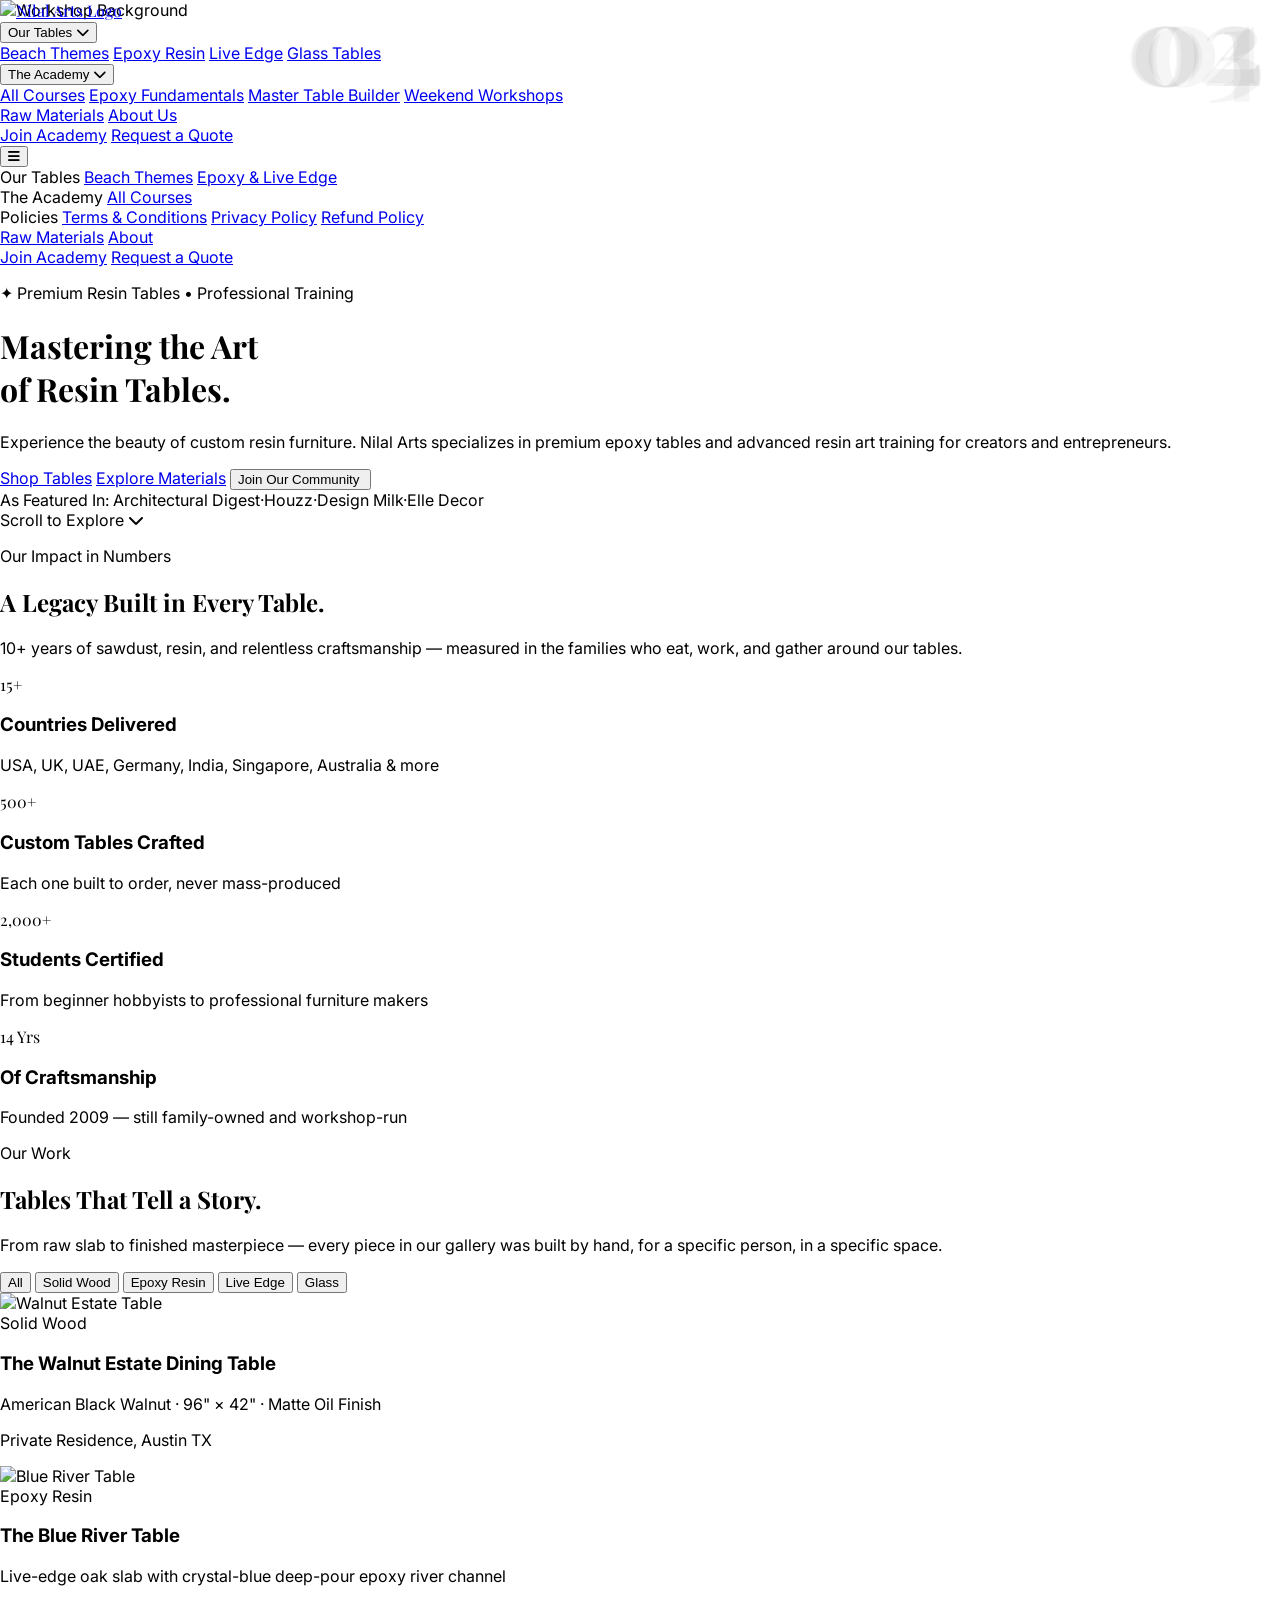
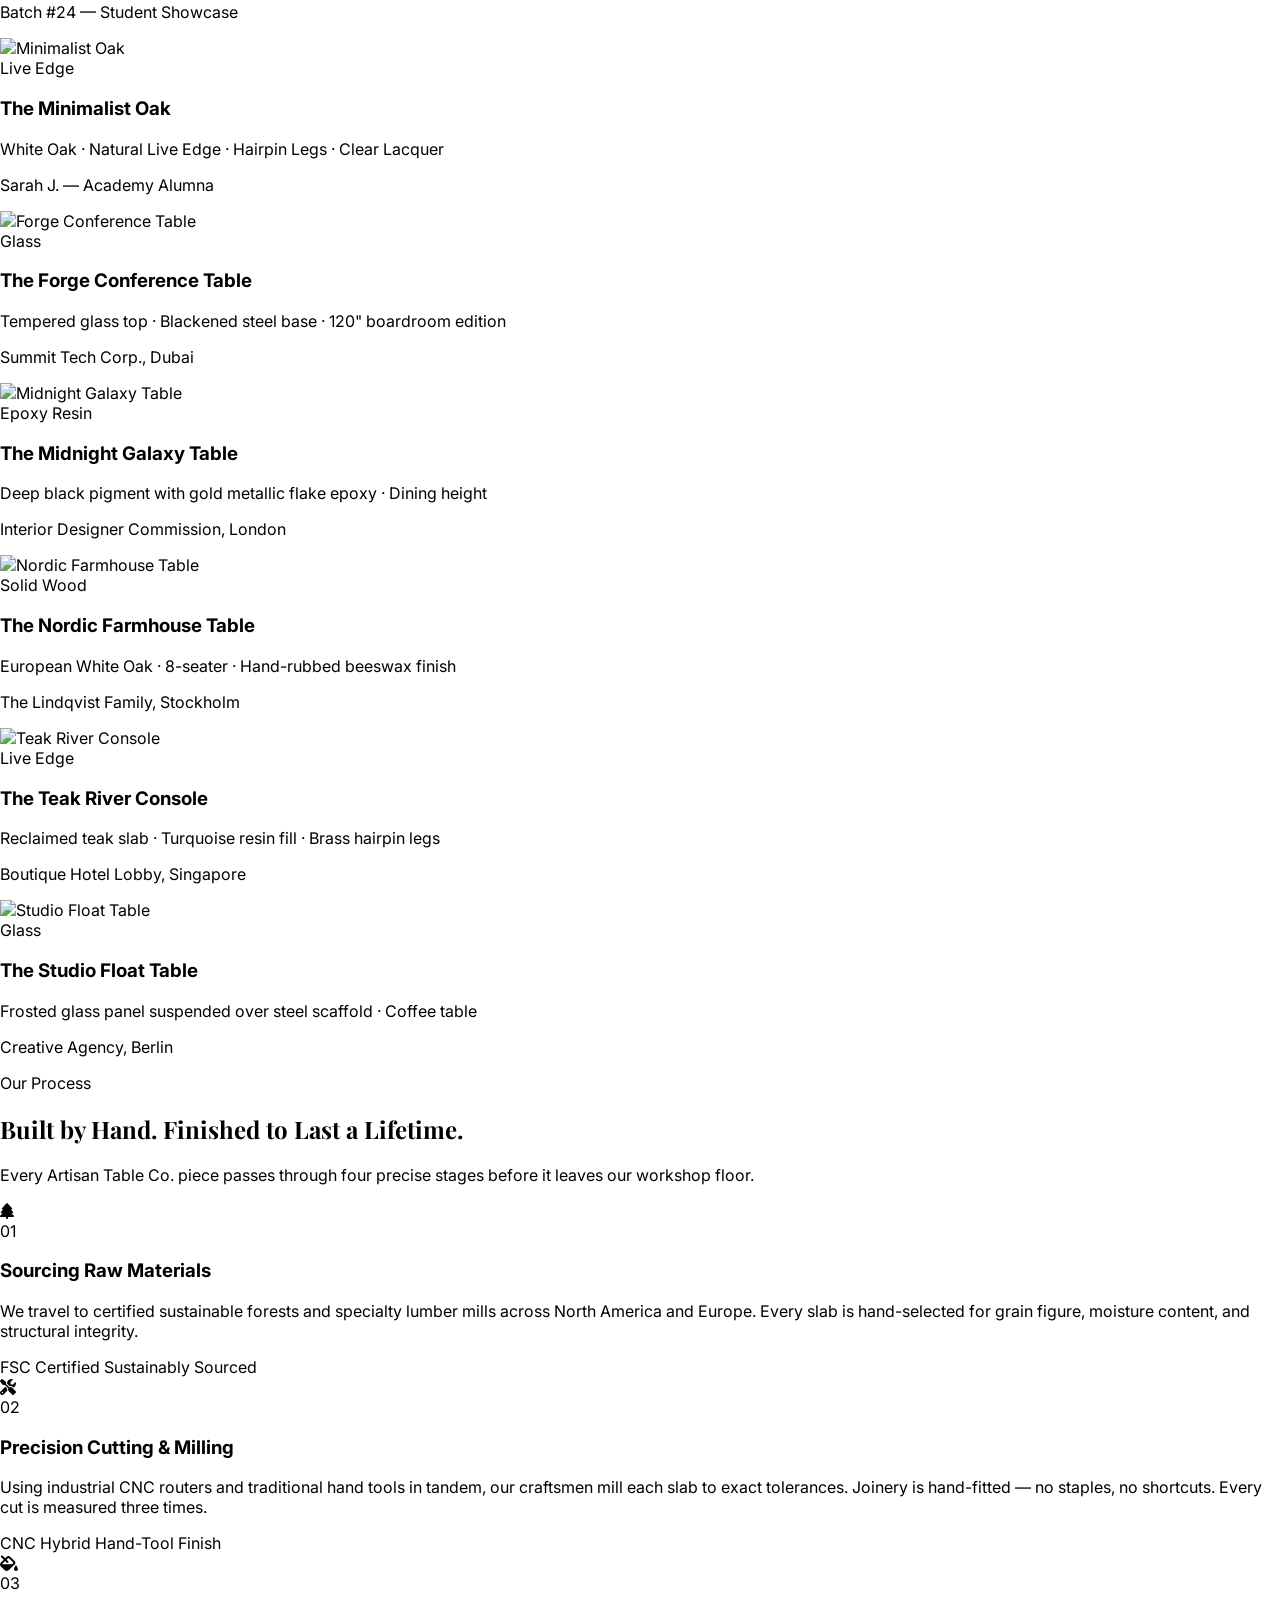
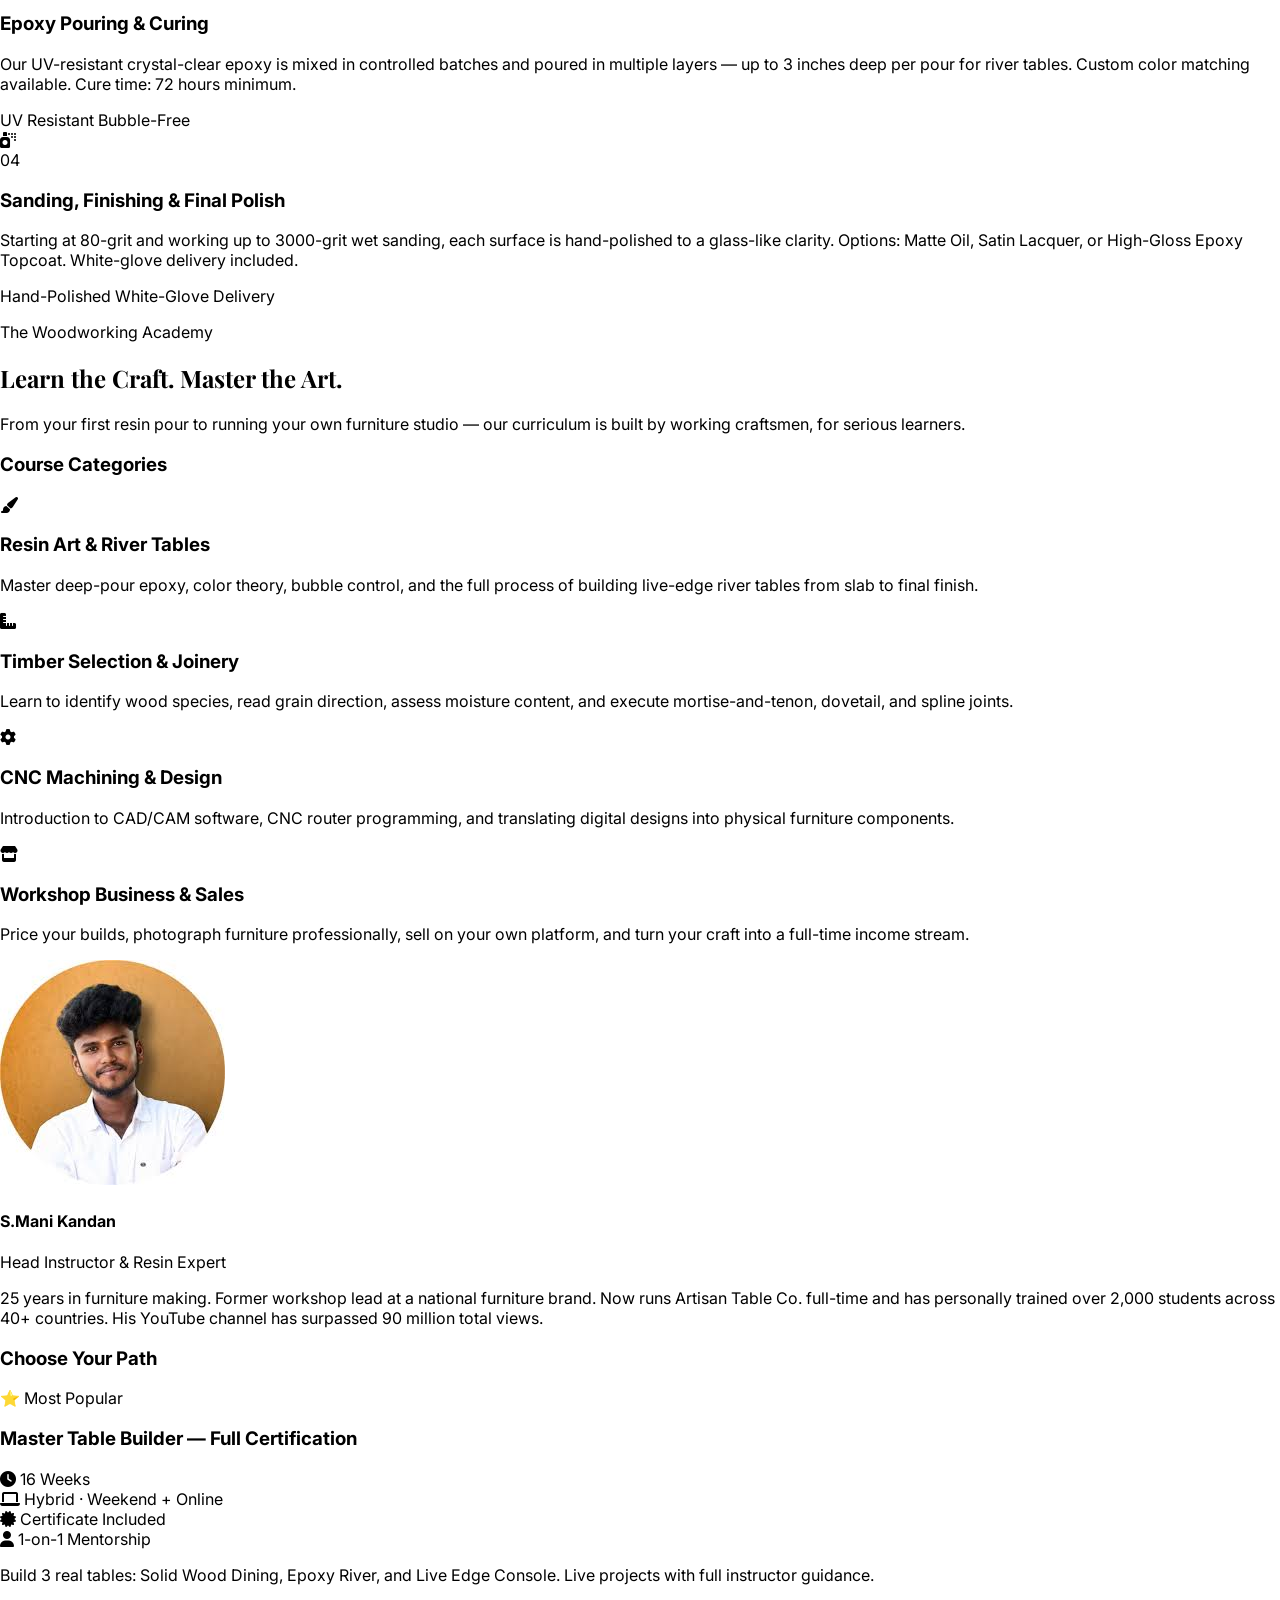
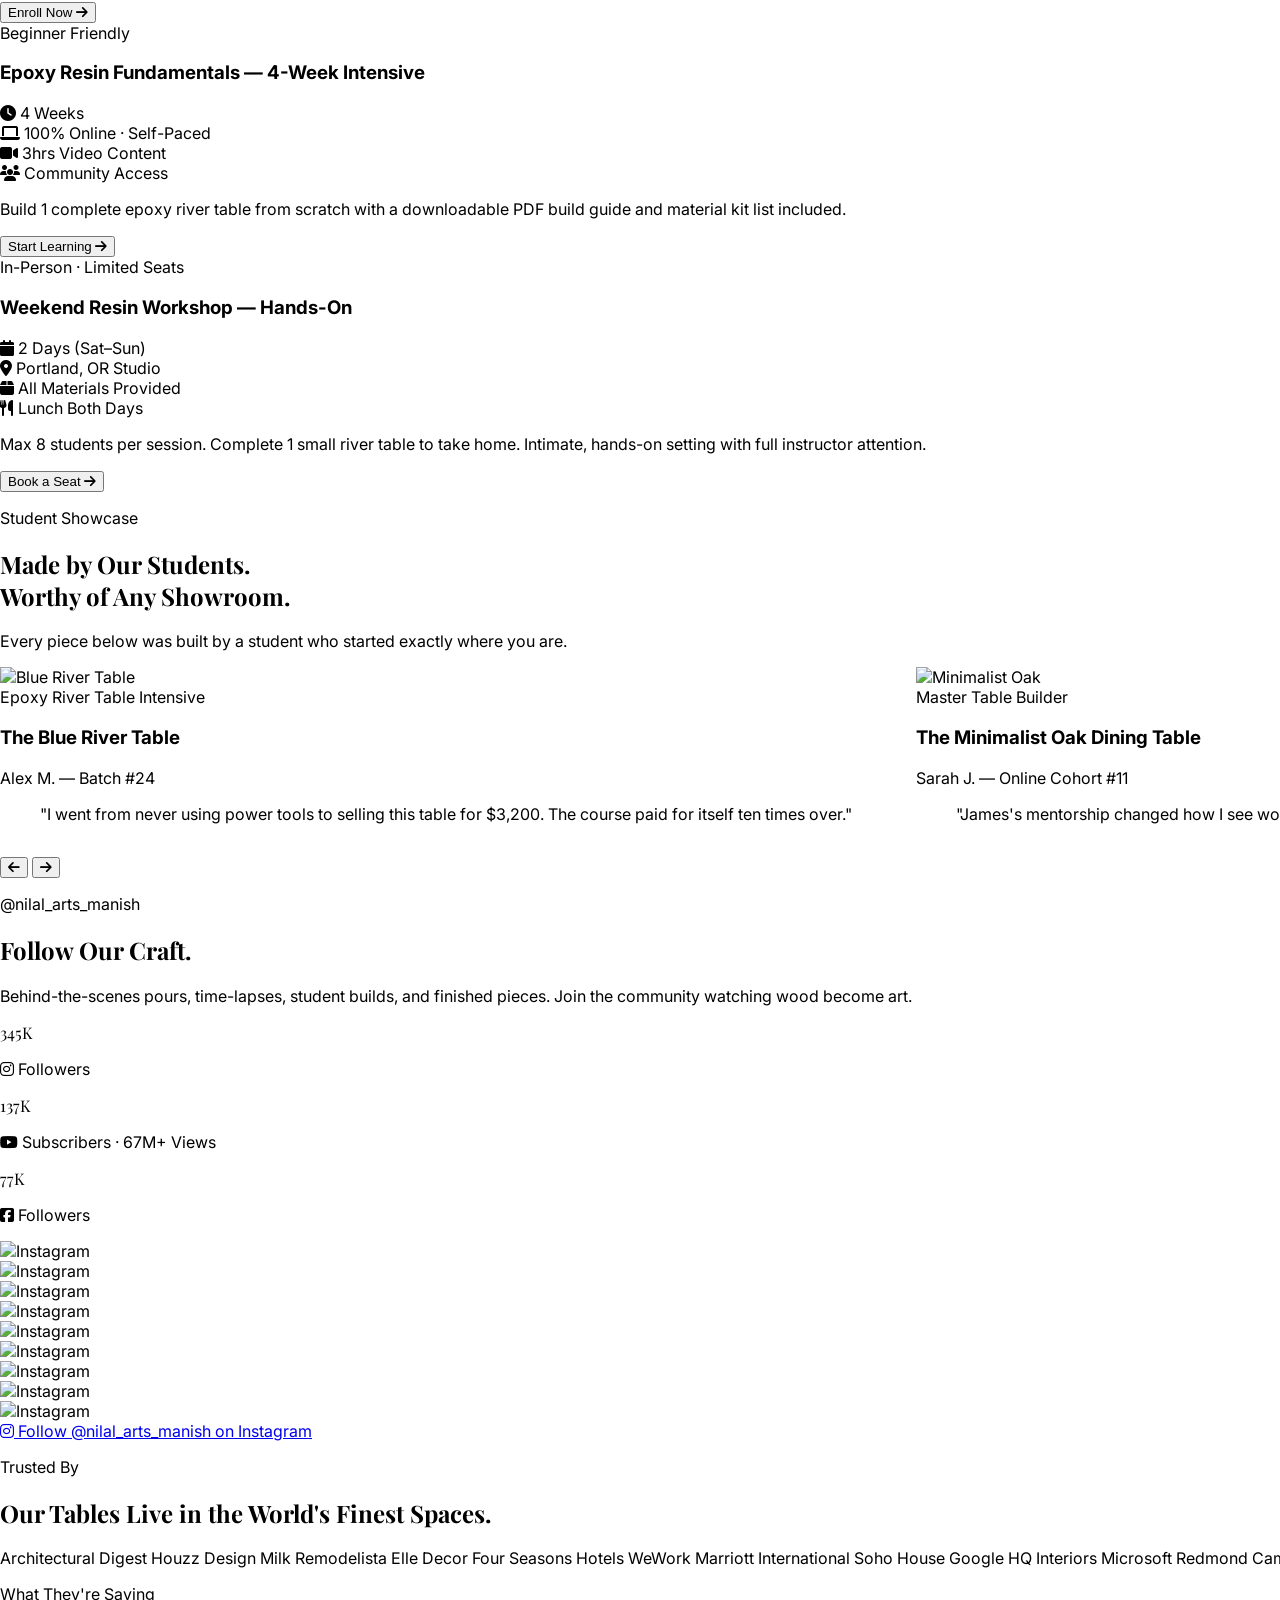
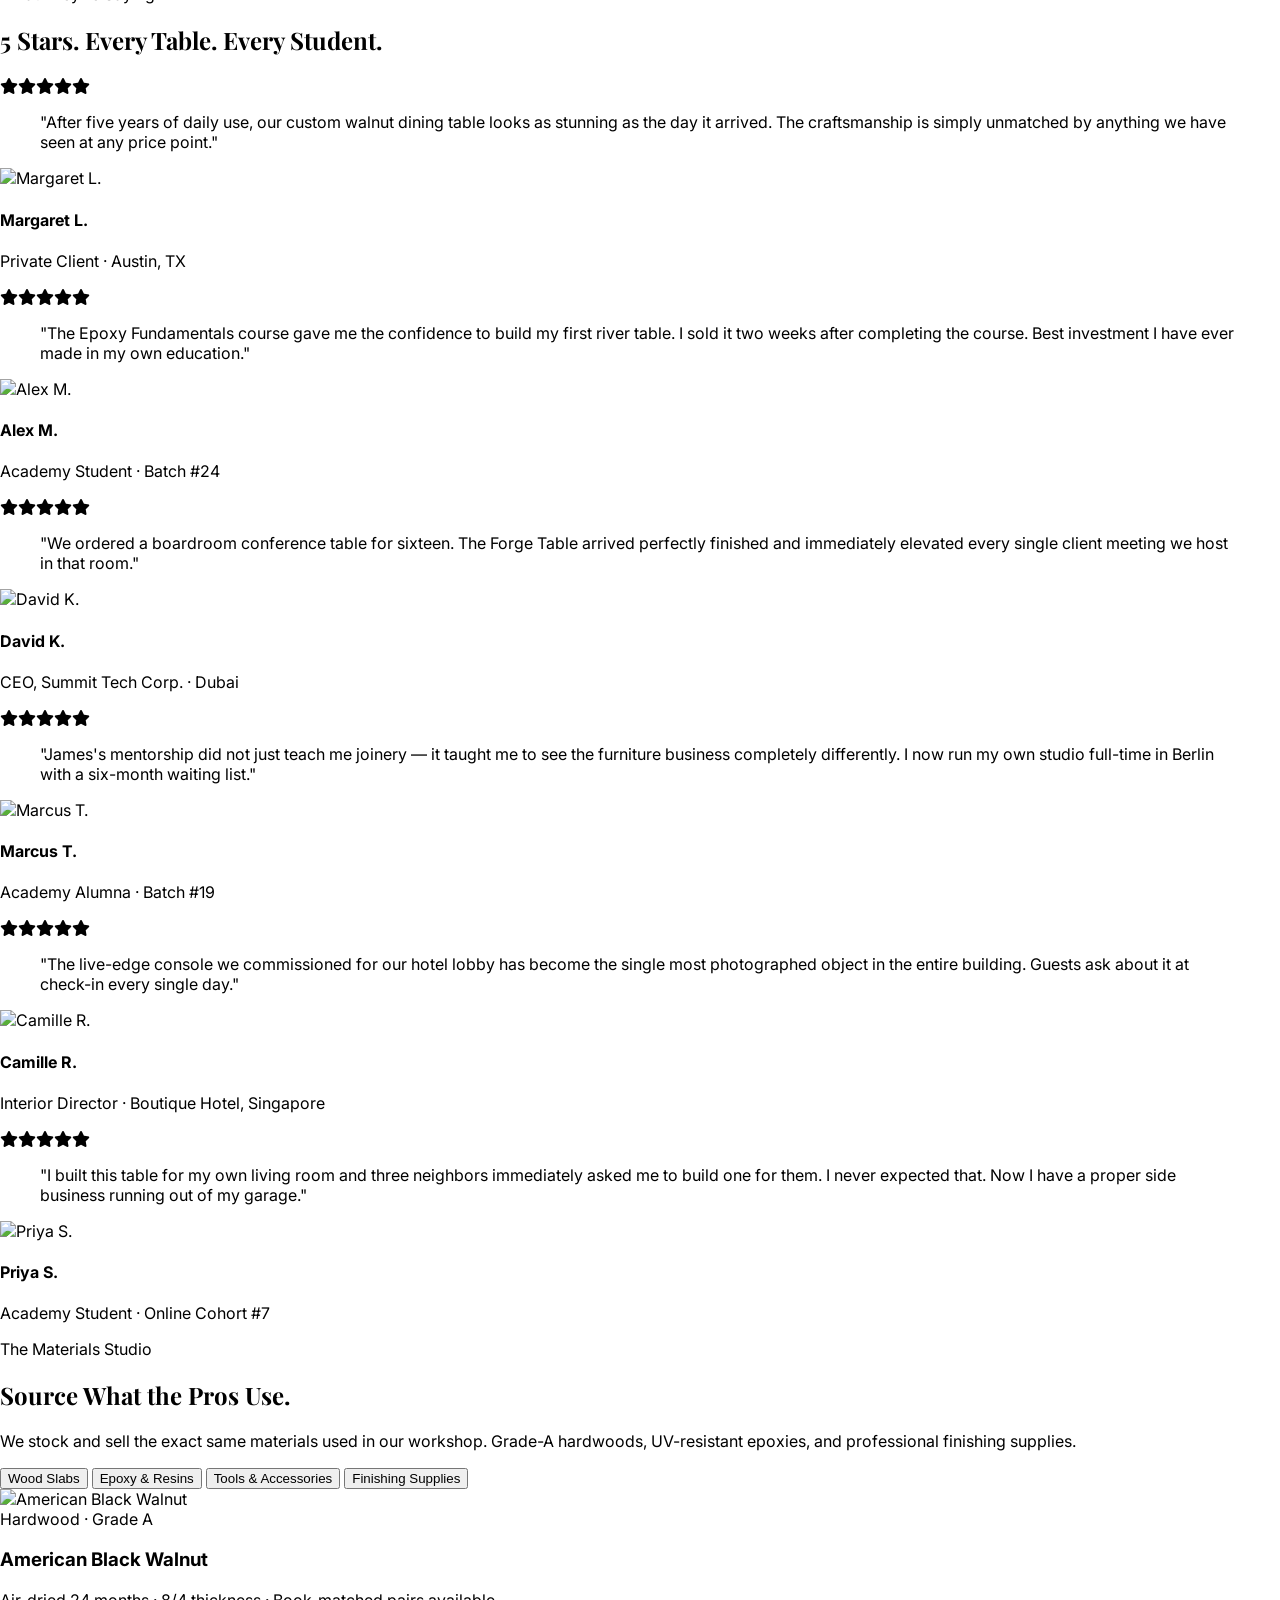
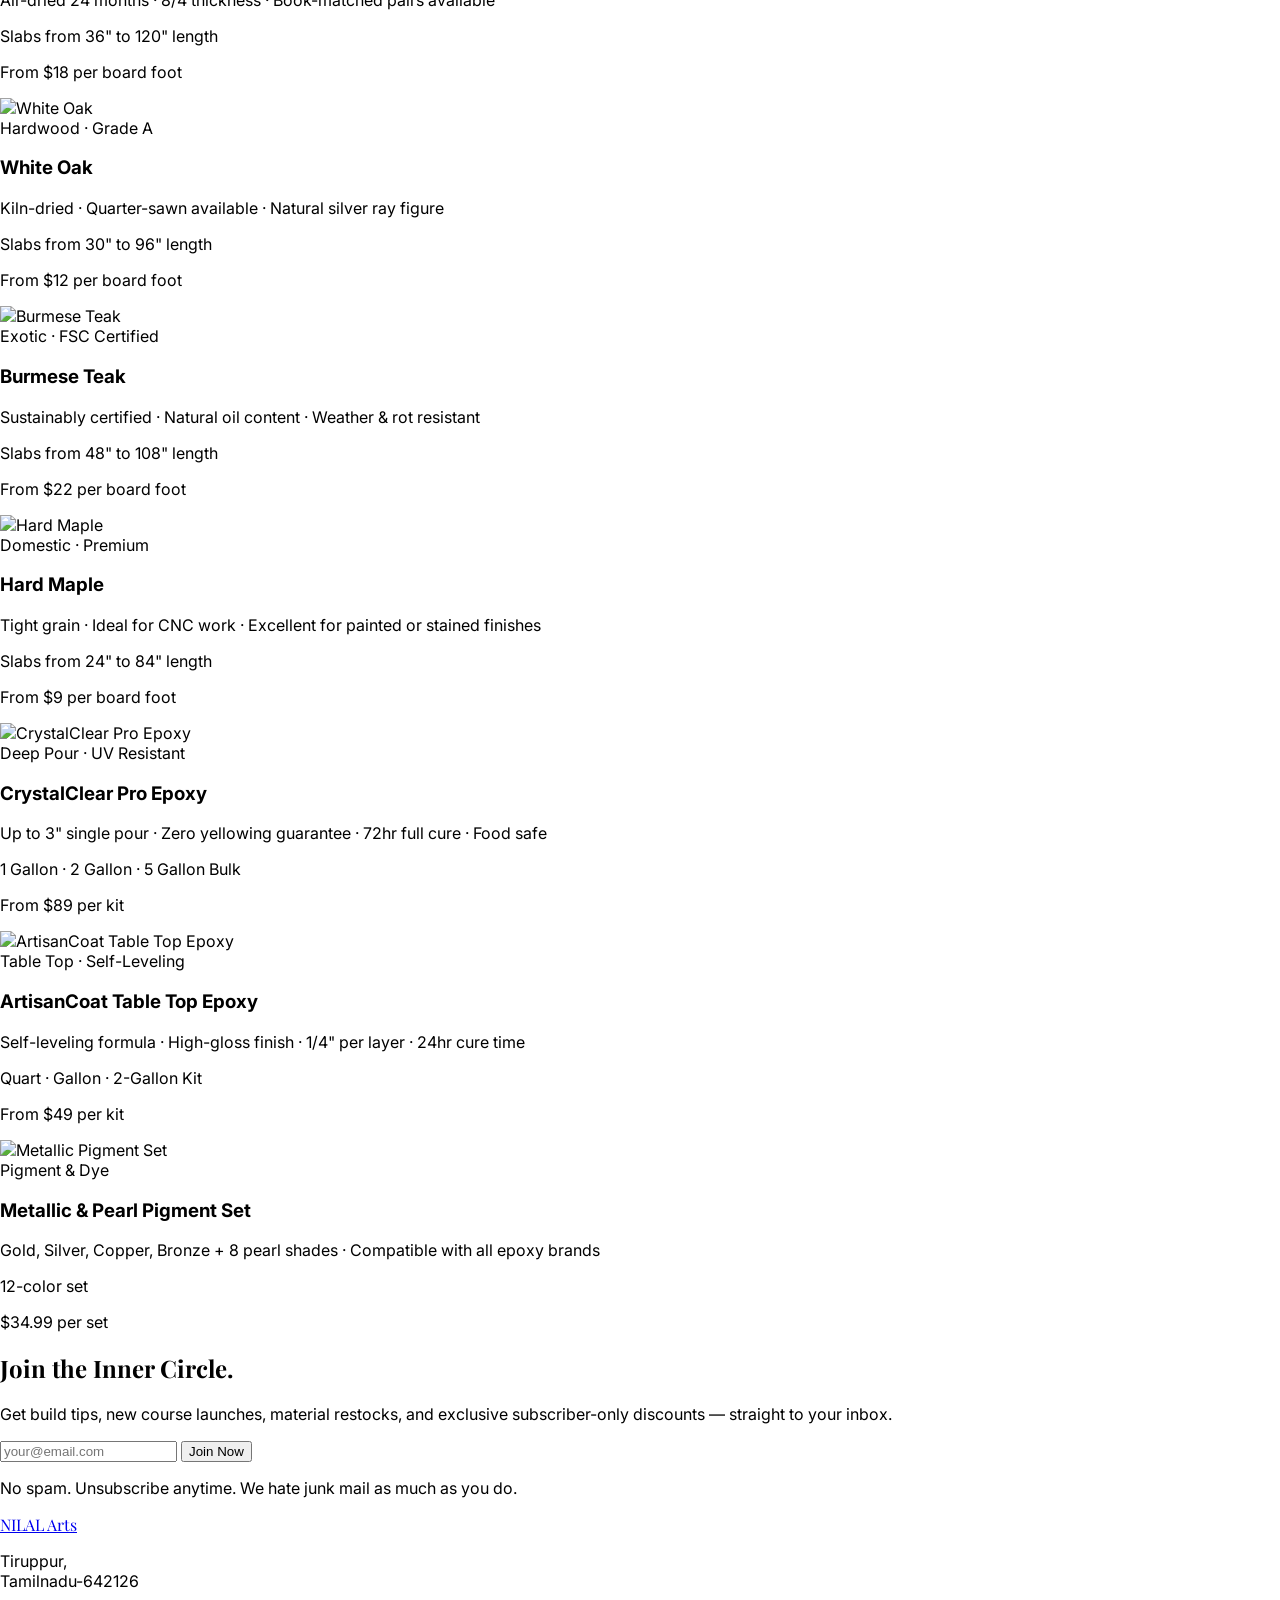
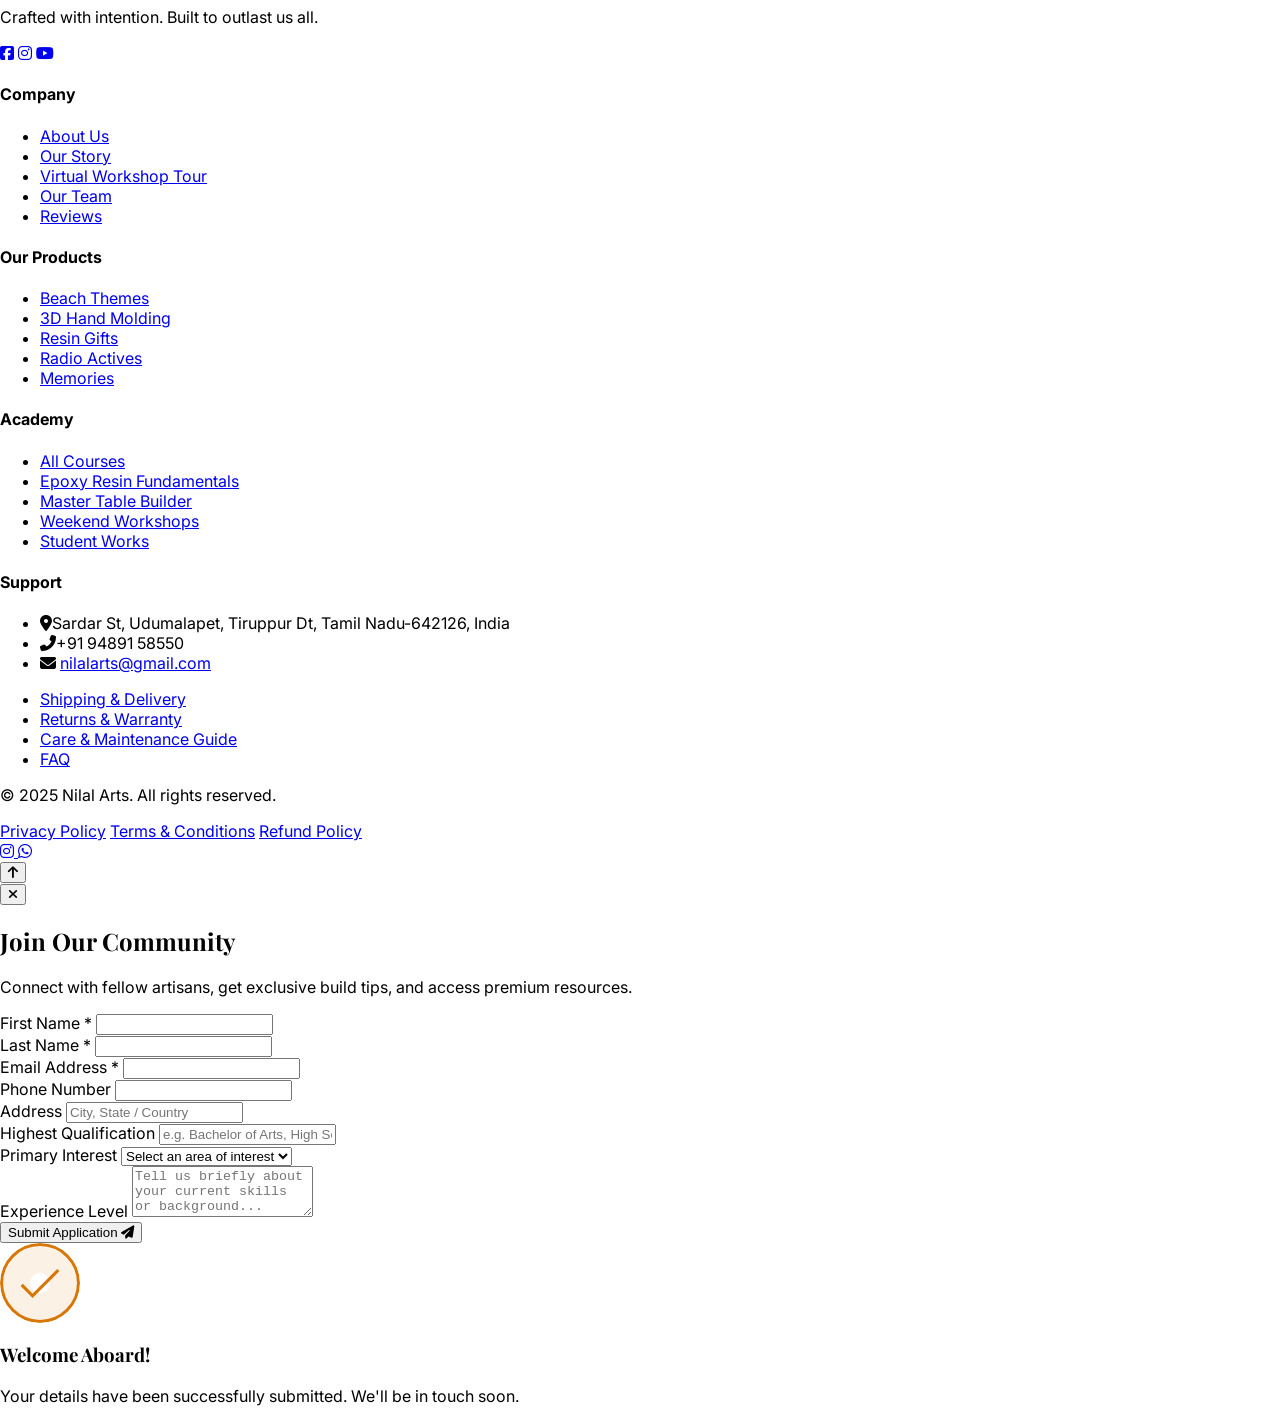
==== commit db5b2f81: "footerCorrections" ====
--- a/index.html
+++ b/index.html
@@ -1365,28 +1365,24 @@
 
     </main>
 
-    <!-- FOOTER -->
     <footer id="contact" class="bg-gray-900 text-white pt-16 pb-0 px-6 border-t border-gray-800">
         <div class="max-w-7xl mx-auto grid grid-cols-1 md:grid-cols-2 lg:grid-cols-5 gap-10 mb-12">
 
             <div class="lg:col-span-1">
-                <a href="index.html" class="text-xl font-bold font-serif mb-2 block">Nilal Arts.</a>
-                <p class="text-yellow-500 text-xs tracking-widest mb-4">Tirupur, Tamilnadu</p>
+                <a href="index.html" class="text-xl font-bold font-serif mb-2 block">NILAL Arts</a>
+                <p class="text-yellow-500 text-xs tracking-widest mb-4">Tiruppur, <br> Tamilnadu-642126</p>
                 <p class="text-gray-400 text-sm leading-relaxed mb-6">Crafted with intention. Built to outlast us all.
                 </p>
                 <div class="flex space-x-4">
+                    <a href="https://www.facebook.com/profile.php?id=61563439282957" 
+                        class="text-gray-400 hover:text-white transition-colors"><i
+                            class="fab fa-facebook-square text-xl"></i></a>
                     <a href="https://www.instagram.com/nilal_arts_manish"
                         class="text-gray-400 hover:text-white transition-colors"><i
                             class="fab fa-instagram text-xl"></i></a>
                     <a href="https://www.youtube.com/@nilal_artisan"
                         class="text-gray-400 hover:text-white transition-colors"><i
                             class="fab fa-youtube text-xl"></i></a>
-                    <a href="#" class="text-gray-400 hover:text-white transition-colors"><i
-                            class="fab fa-tiktok text-xl"></i></a>
-                    <a href="#" class="text-gray-400 hover:text-white transition-colors"><i
-                            class="fab fa-pinterest text-xl"></i></a>
-                    <a href="#" class="text-gray-400 hover:text-white transition-colors"><i
-                            class="fab fa-linkedin text-xl"></i></a>
                 </div>
             </div>
 
@@ -1396,8 +1392,8 @@
                     <li><a href="about.html" class="hover:text-yellow-400 transition-colors">About Us</a></li>
                     <li><a href="about.html#ourstory" class="hover:text-yellow-400 transition-colors">Our Story</a></li>
                     <li><a href="#" class="hover:text-yellow-400 transition-colors">Virtual Workshop Tour</a></li>
-                    <li><a href="#" class="hover:text-yellow-400 transition-colors">Press & Media</a></li>
-                    <li><a href="#" class="hover:text-yellow-400 transition-colors">Careers</a></li>
+                    <li><a href="about.html#ourteam" class="hover:text-yellow-400 transition-colors">Our Team</a></li>
+                    <li><a href="courses.html#shortsTrack" class="hover:text-yellow-400 transition-colors">Reviews</a></li>
                 </ul>
             </div>
 
@@ -1419,7 +1415,7 @@
                     <li><a href="#" class="hover:text-yellow-400 transition-colors">Epoxy Resin Fundamentals</a></li>
                     <li><a href="#" class="hover:text-yellow-400 transition-colors">Master Table Builder</a></li>
                     <li><a href="#" class="hover:text-yellow-400 transition-colors">Weekend Workshops</a></li>
-                    <li><a href="index.html#portfolio" class="hover:text-yellow-400 transition-colors">Student Showcase</a></li>
+                    <li><a href="index.html#portfolio" class="hover:text-yellow-400 transition-colors">Student Works</a></li>
                 </ul>
             </div>
 
@@ -1427,17 +1423,19 @@
                 <h4 class="text-sm font-bold mb-5 uppercase tracking-wider">Support</h4>
                 <ul class="space-y-3 text-gray-400 text-sm">
                     <li class="flex items-start"><i class="fas fa-map-marker-alt mt-1 mr-3 text-yellow-500"></i>Sardar
-                        St, Udumalapet, Tirupur Dt, Tamil Nadu-642126, India</li>
+                        St, Udumalapet, Tiruppur Dt, Tamil Nadu-642126, India</li>
                     <li class="flex items-center"><i class="fas fa-phone-alt mr-3 text-yellow-500"></i>+91 94891 58550
                     </li>
-                    <li class="flex items-center"><i
-                            class="fas fa-envelope mr-3 text-yellow-500"></i>nilalarts@gmail.com</li>
+                    <li class="flex items-center">
+                        <i class="fas fa-envelope mr-3 text-yellow-500"></i>
+                        <a href="mailto:nilalarts@gmail.com" class="hover:text-yellow-400 transition-colors">nilalarts@gmail.com</a>
+                    </li>
                 </ul>
                 <ul class="space-y-3 text-gray-400 text-sm mt-5">
                     <li><a href="#" class="hover:text-yellow-400 transition-colors">Shipping & Delivery</a></li>
-                    <li><a href="#" class="hover:text-yellow-400 transition-colors">Returns & Warranty</a></li>
+                    <li><a href="refund.html" class="hover:text-yellow-400 transition-colors">Returns & Warranty</a></li>
                     <li><a href="#" class="hover:text-yellow-400 transition-colors">Care & Maintenance Guide</a></li>
-                    <li><a href="#" class="hover:text-yellow-400 transition-colors">FAQ</a></li>
+                    <li><a href="rawmaterials.html#faq" class="hover:text-yellow-400 transition-colors">FAQ</a></li>
                 </ul>
             </div>
 
